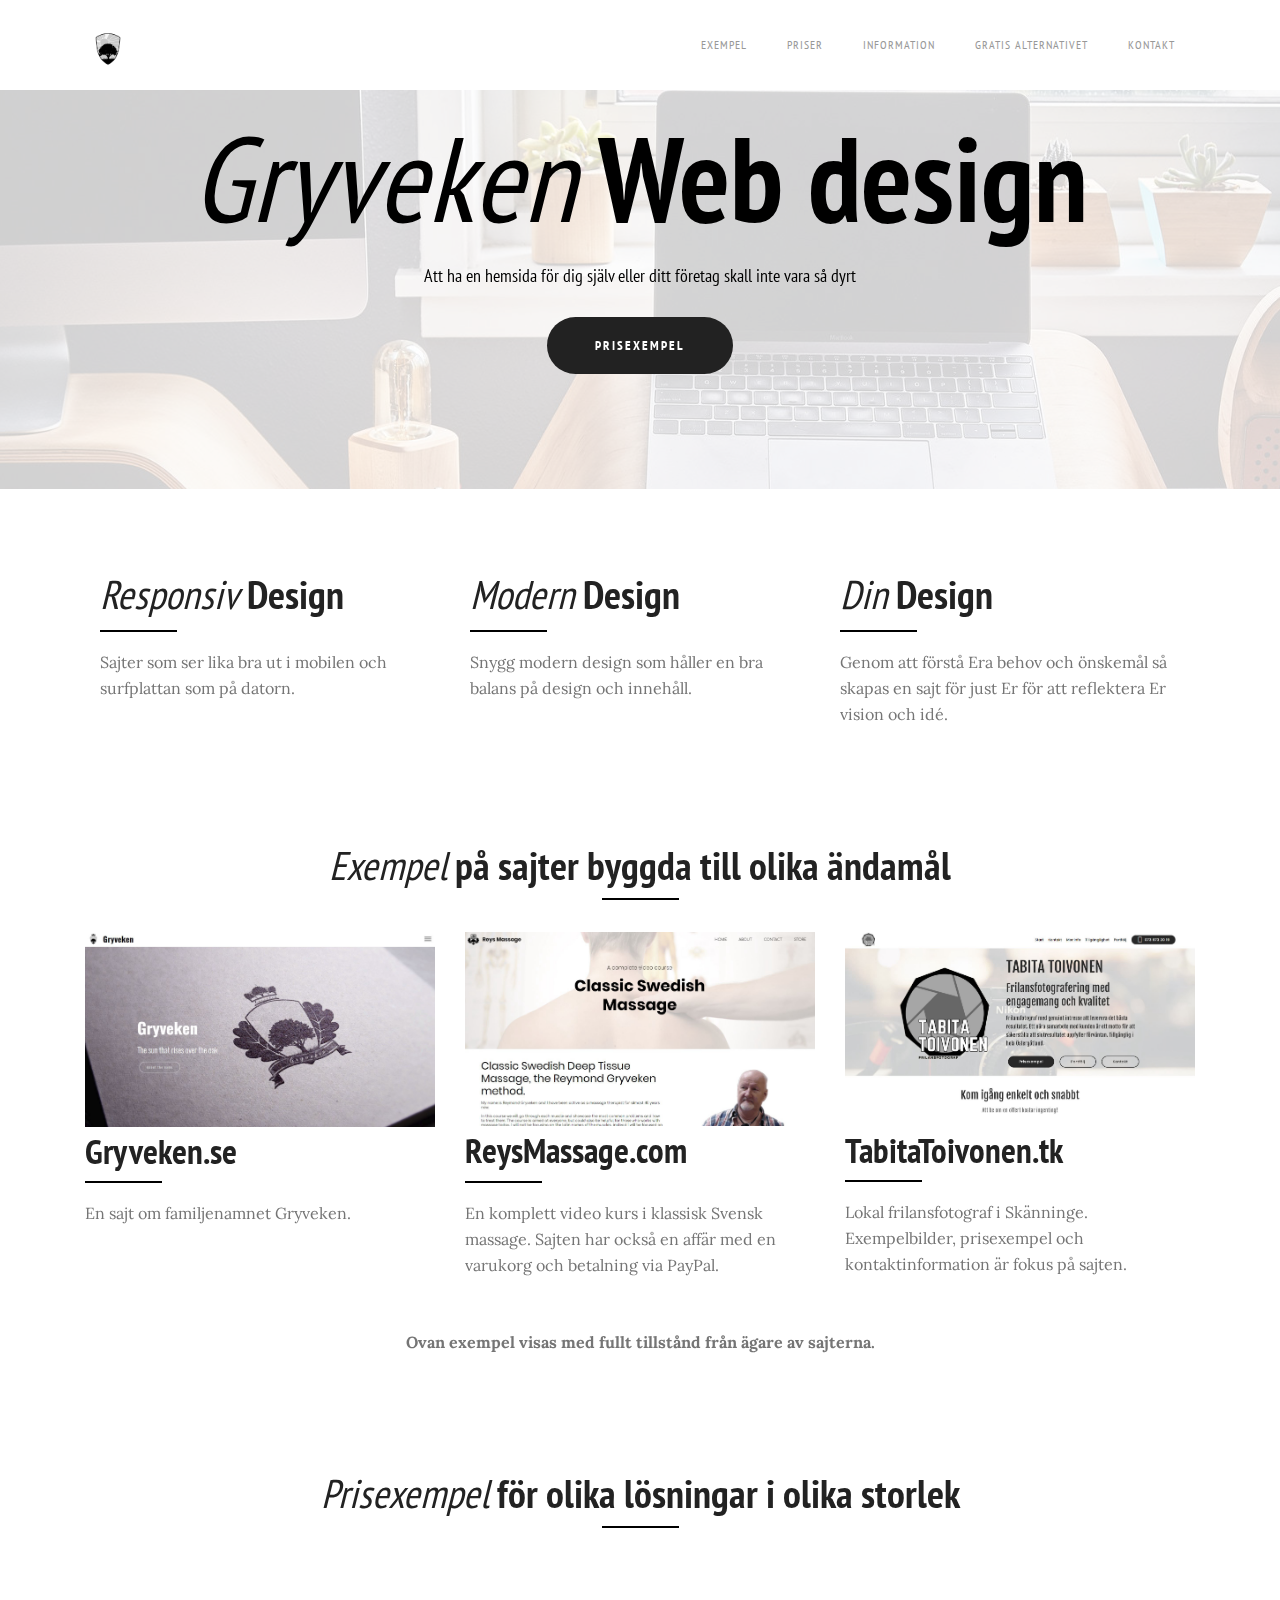
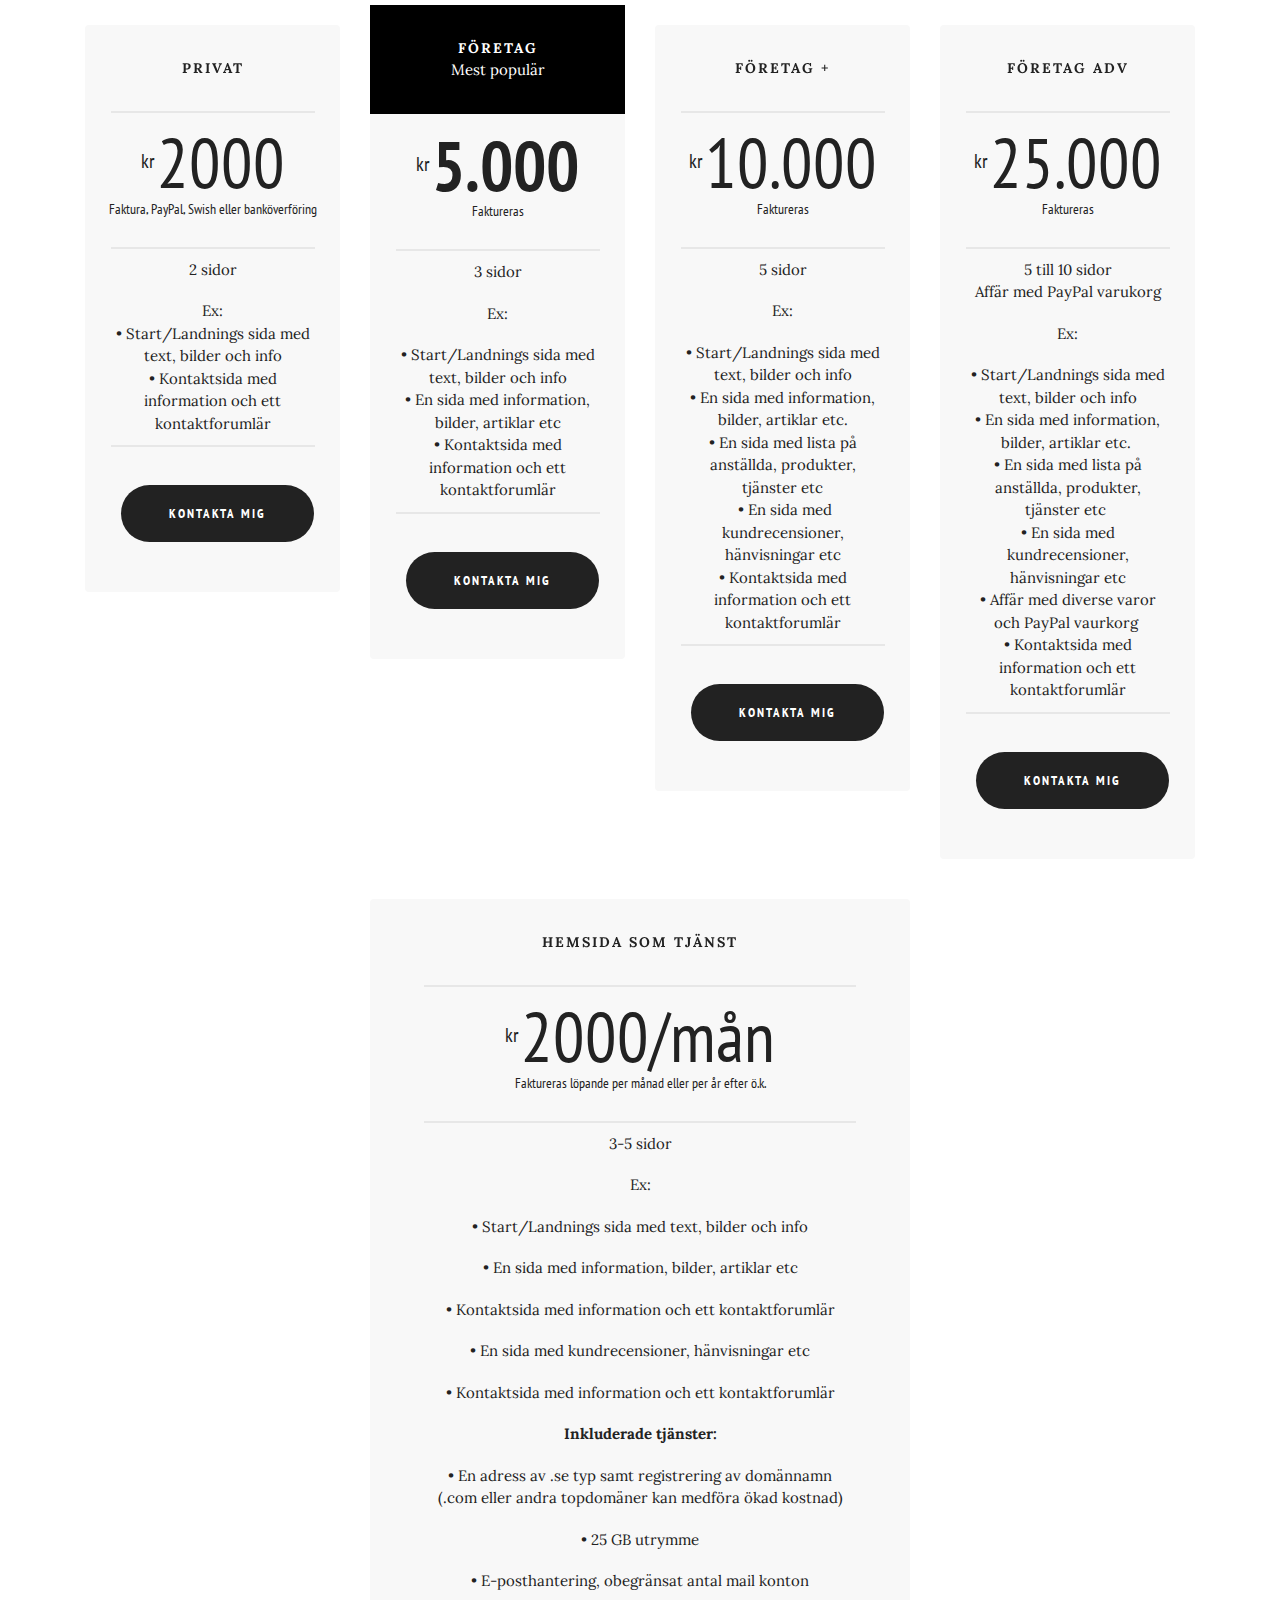
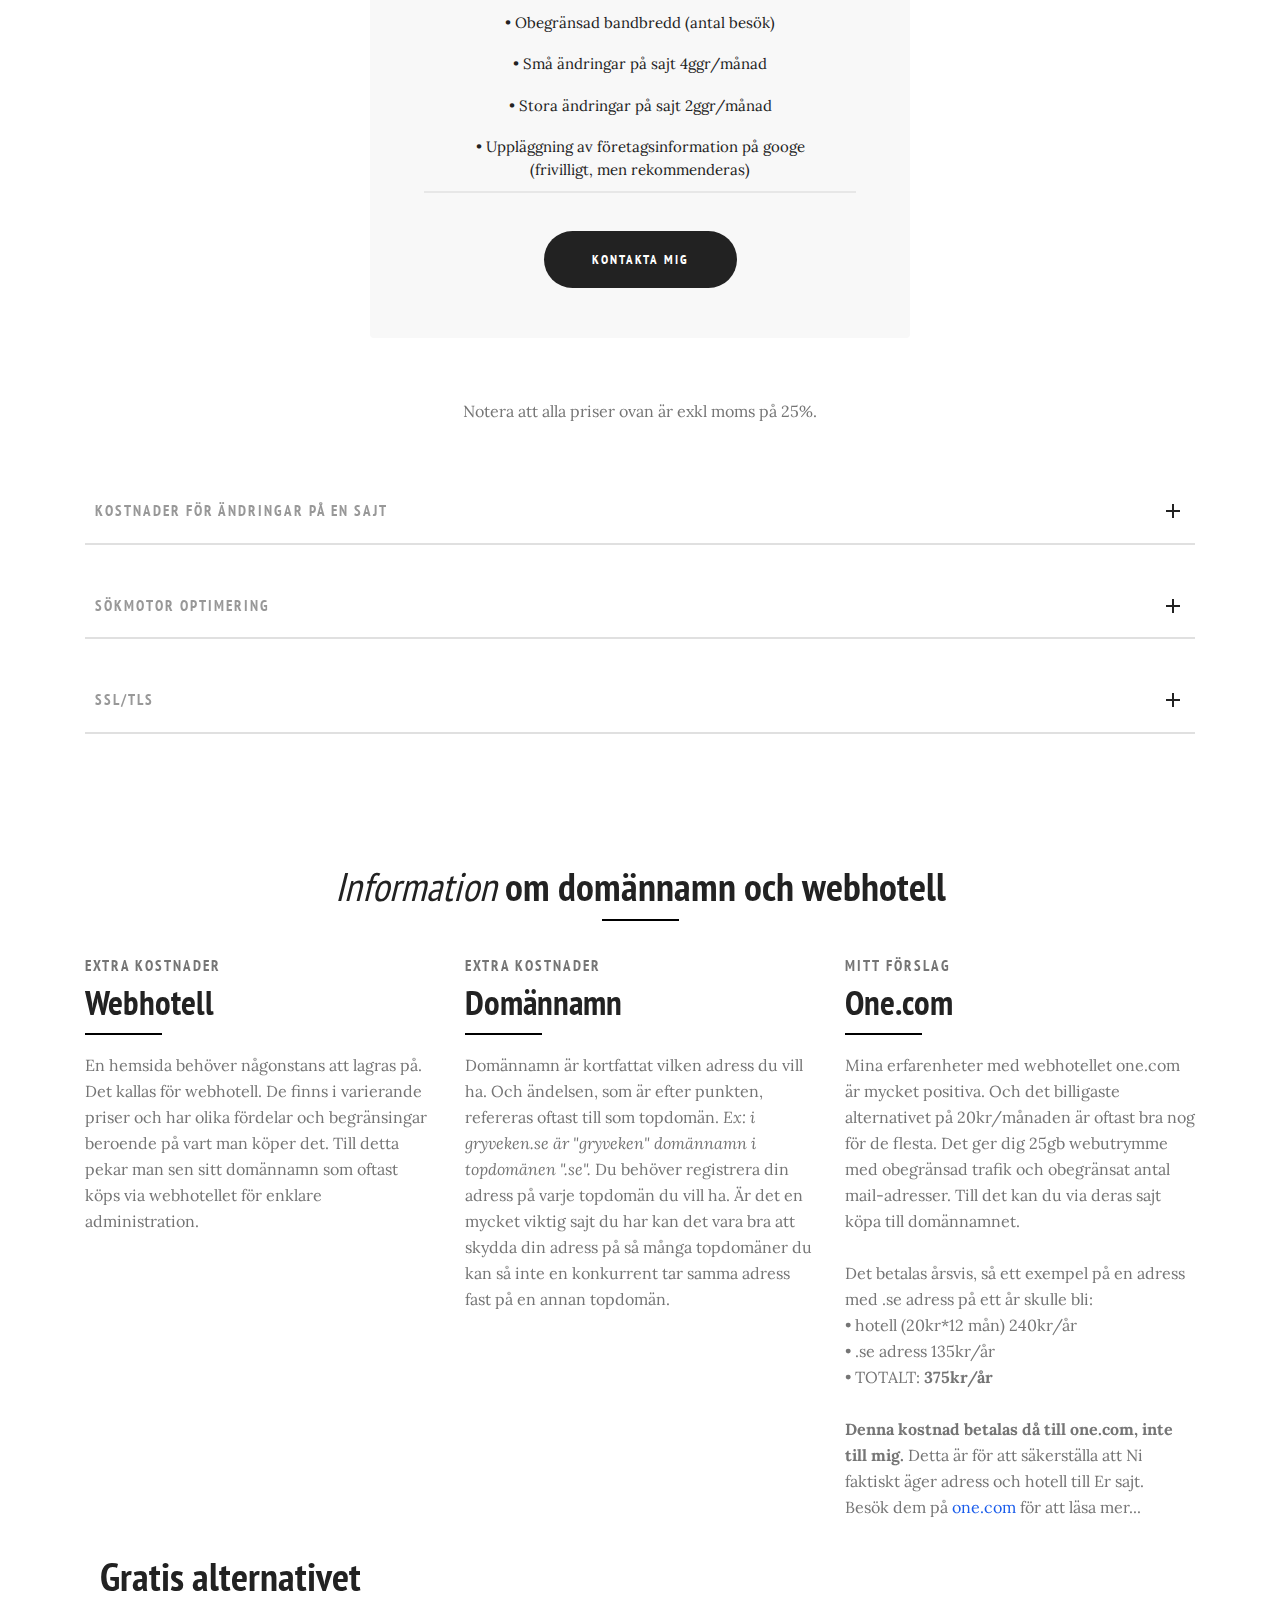
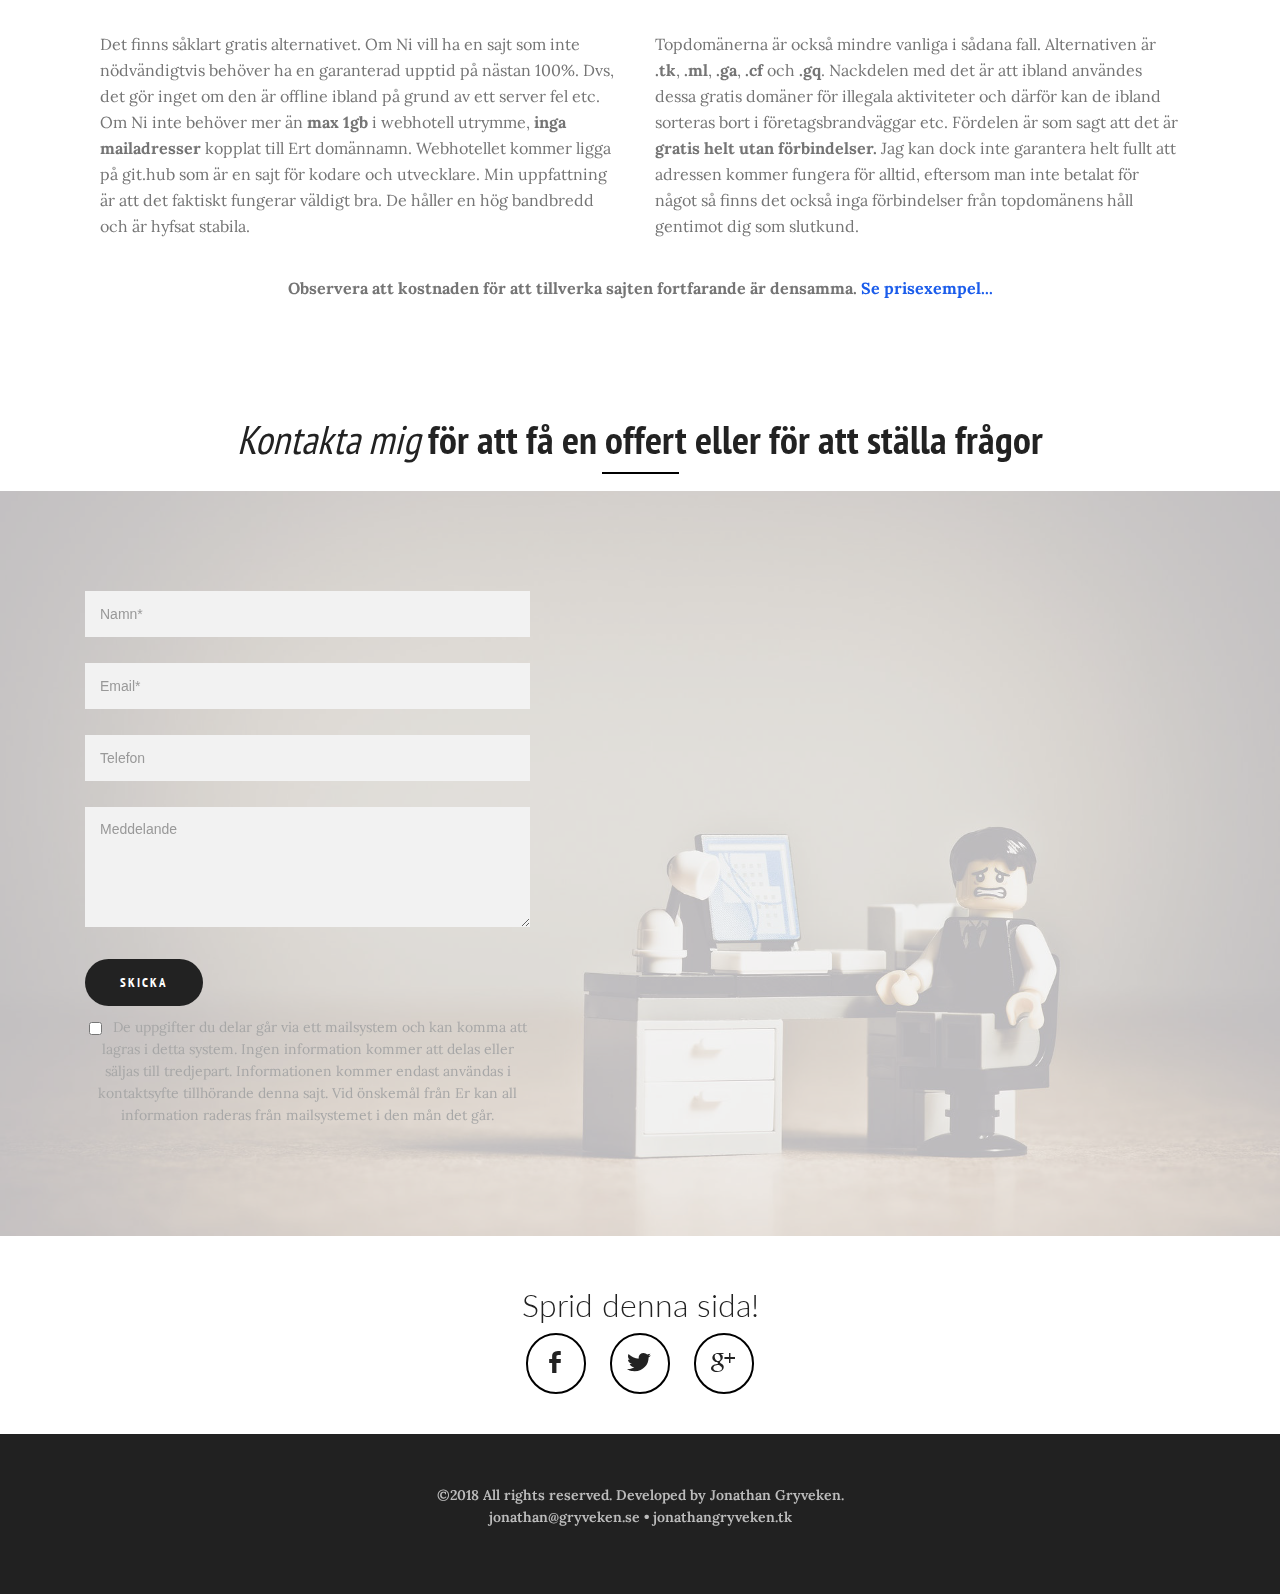
==== index.html @ d75f2582 "create github pages" ====
<!DOCTYPE html>
<html >
<head>
  <!-- Site made with Mobirise Website Builder v4.8.1, https://mobirise.com -->
  <meta charset="UTF-8">
  <meta http-equiv="X-UA-Compatible" content="IE=edge">
  <meta name="generator" content="Mobirise v4.8.1, mobirise.com">
  <meta name="viewport" content="width=device-width, initial-scale=1, minimum-scale=1">
  <link rel="shortcut icon" href="assets/images/png-family-crest-naked-117x128.png" type="image/x-icon">
  <meta name="description" content="Att ha en hemsida för dig själv eller ditt företag skall inte vara så dyrt">
  <title>Gryveken Webdesign</title>
  <link rel="stylesheet" href="assets/et-line-font-plugin/style.css">
  <link rel="stylesheet" href="assets/tether/tether.min.css">
  <link rel="stylesheet" href="assets/bootstrap/css/bootstrap.min.css">
  <link rel="stylesheet" href="assets/socicon/css/socicon.min.css">
  <link rel="stylesheet" href="assets/gdpr-plugin/gdpr-styles.css">
  <link rel="stylesheet" href="assets/dropdown/css/style.css">
  <link rel="stylesheet" href="assets/theme/css/style.css">
  <link rel="stylesheet" href="assets/mobirise/css/mbr-additional.css" type="text/css">
  
  
  
</head>
<body>

<!-- Google Analytics -->
<!-- Global site tag (gtag.js) - Google Analytics -->
<script async src="https://www.googletagmanager.com/gtag/js?id=UA-116243370-5"></script>
<script>
  window.dataLayer = window.dataLayer || [];
  function gtag(){dataLayer.push(arguments);}
  gtag('js', new Date());

  gtag('config', 'UA-116243370-5');
</script>
<!-- /Google Analytics -->


  <section class="menu1" id="menu1-1" data-rv-view="0">

    <nav class="navbar navbar-dropdown navbar-fixed-top">
        <div class="container container-wide">

            <div class="mbr-table">
                <div class="mbr-table-cell logo">

                    <div class="navbar-brand">
                        <a href="#top" class="navbar-logo"><img src="assets/images/png-family-crest-naked-117x128.png" alt="Mobirise"></a>
                        
                    </div>

                </div>
                <div class="mbr-table-cell">

                    <ul class="nav-dropdown collapse pull-xs-right nav navbar-nav nav-list" id="exCollapsingNavbar"><li class="nav-item"><a class="nav-link link" href="index.html#title4-9">exempel</a></li><li class="nav-item"><a class="nav-link link" href="index.html#title4-e">priser</a></li><li class="nav-item"><a class="nav-link link" href="index.html#title4-n">information</a></li><li class="nav-item"><a class="nav-link link" href="index.html#text4-d">Gratis alternativet</a></li><li class="nav-item"><a class="nav-link link" href="index.html#title4-m">kontakt</a></li></ul>

                    <button class="navbar-toggler pull-xs-right" type="button" data-toggle="collapse" data-target="#exCollapsingNavbar">
                        <em></em>
                    </button>

                </div>
            </div>

        </div>
    </nav>

</section>

<section class="mbr-section--bg-adapted mbr-section--relative header header1 mbr-parallax-background mbr-after-navbar" id="header1-4" data-rv-view="2" style="background-image: url(assets/images/mbr-1620x1080.jpg);">
        <div class="mbr-overlay" style="opacity: 0.8; background-color: rgb(255, 255, 255);"></div>
    <div id="contact-info" style="padding-top: 100px; padding-bottom: 100px;">
        <div class="container">
            <div class="row vertical-wrap">

                <div class="col-xs-12">
                    
                    <div class="row clear-md">
                        
                      <div class="col-xs-12">
                         <div class="c-info">
                            <h1 class="styled"><span style="font-weight: normal;"><em>Gryveken</em></span>&nbsp;Web design</h1>
                            <p class="mbr-section-subtitle">Att ha en hemsida för dig själv eller ditt företag skall inte vara så dyrt</p>

                            <div><a href="index.html#title4-e" class="btn btn-black" role="button">prisexempel</a></div>
                         </div> 
                      </div>

                    </div>
                </div>

            </div>
        </div>
    </div>
</section>

<section class="mbr-section--bg-adapted mbr-section--relative" id="title1-7" data-rv-view="5" style="background-color: rgb(255, 255, 255);">
    <div class="intro page_head text-center" style="padding-top: 80px; padding-bottom: 0px;">
        
        <div class="container">
        <div class="container">
            <div class="row">
                <div class="col-md-12">
                    <div class="row">
                        <div class="col-md-4">
                            
                            <h3 class="styled"><span style="font-weight: normal;"><em>Responsiv</em></span> Design</h3>
                            <div class="separator"></div>
                            <p>Sajter som ser lika bra ut i mobilen och surfplattan som på datorn.</p>
                        </div>
                        <div class="col-md-4">
                            
                            <h3 class="styled"><em>Modern</em> Design</h3>
                            <div class="separator"></div>
                            <p>Snygg modern design som håller en bra balans på design och innehåll.</p>
                        </div>
                        <div class="col-md-4">
                            
                            <h3 class="styled"><span style="font-weight: normal;"><em>Din&nbsp;</em></span>Design</h3>
                            <div class="separator"></div>
                            <p>Genom att förstå Era behov och önskemål så skapas en sajt för just Er för att reflektera Er vision och idé.</p>
                        </div>
                    </div>
                </div>
            </div>
        </div>
    </div>
</div></section>

<section class="mbr-section--bg-adapted mbr-section--relative title3" id="title4-9" data-rv-view="8" style="background-color: rgb(255, 255, 255);">
        
    <div id="contact-info" style="padding-top: 100px; padding-bottom: 0px;">
        <div class="container">
            <div class="row">
                 
                <div class="col-xs-12">
                   <div class="page_head title-block">
                        
                        <h1 class="styled"><em>Exempel</em> på sajter byggda till olika ändamål</h1>
                        <div class="separator"></div>
                        
                        
                    </div>
                </div>

            </div>
        </div>
    </div>
</section>

<section class="mbr-section--bg-adapted mbr-section--relative" id="news1-8" data-rv-view="11" style="background-color: rgb(255, 255, 255);">
        
    <div id="contact-info" style="padding-top: 0px; padding-bottom: 0px;">
        <div class="container">
            <div class="row">
                                      
                        <div class="mbr-cards-col col-md-4 col-sm-6 col-xs-12">
                            <div class="team-item news c-info">
                                <div class="image">
                                    <figure class="mbr-figure mbr-figure--adapted mbr-figure--caption-inside-bottom mbr-figure--full-width "><a href="http://gryveken.tk" target="_blank"><img src="assets/images/skrmklipp-1587x883.jpg" class="mbr-figure__img"></a></figure>
                                </div>
                                
                                <h3 class="styled"><a href="http://mobirise.com">G</a>ryveken.se</h3>
                                <div class="separator"></div>
                                <p>En sajt om familjenamnet Gryveken.</p>
                                
                            </div>
                        </div>

                        <div class="mbr-cards-col col-md-4 col-sm-6 col-xs-12">
                            <div class="team-item news c-info">
                                <div class="image">
                                    <figure class="mbr-figure mbr-figure--adapted mbr-figure--caption-inside-bottom mbr-figure--full-width "><a href="http://reysmassage.com/" target="_blank"><img src="assets/images/skrmklipp-1587x881.jpg" class="mbr-figure__img"></a></figure>
                                </div>
                                
                                <h3 class="styled"><a href="http://mobirise.com">R</a>eysMassage.com</h3>
                                <div class="separator"></div>
                                <p>En komplett video kurs i klassisk Svensk massage. Sajten har också en affär med en varukorg och betalning via PayPal.</p>
                                
                            </div>
                        </div>

                        <div class="mbr-cards-col col-md-4 col-sm-6 col-xs-12">
                            <div class="team-item news c-info">
                                <div class="image">
                                    <figure class="mbr-figure mbr-figure--adapted mbr-figure--caption-inside-bottom mbr-figure--full-width "><a href="http://tabitatoivonen.tk/" target="_blank"><img src="assets/images/skrmklipp-1586x877.jpg" class="mbr-figure__img"></a></figure>
                                </div>
                                
                                <h3 class="styled">TabitaToivonen.tk</h3>
                                <div class="separator"></div>
                                <p>Lokal frilansfotograf i Skänninge. Exempelbilder, prisexempel och kontaktinformation är fokus på sajten.</p>
                                
                            </div>
                        </div>

                    </div>

                </div>

            </div>
        
    
</section>

<section class="mbr-section--bg-adapted mbr-section--relative" id="text1-h" data-rv-view="14" style="background-color: rgb(255, 255, 255);">
    <div class="intro page_head text-center" style="padding-top: 0px; padding-bottom: 0px;">
        
        <div class="container">
        <div class="container">
            <div class="row">
                <div class="col-md-12">
                    
                    <div class="separator transparent"></div>
                    <p><strong>Ovan exempel visas med fullt tillstånd från ägare av sajterna.</strong></p>
                </div>
            </div>
        </div>
    </div>
</div></section>

<section class="mbr-section--bg-adapted mbr-section--relative title3" id="title4-e" data-rv-view="17" style="background-color: rgb(255, 255, 255);">
        
    <div id="contact-info" style="padding-top: 100px; padding-bottom: 0px;">
        <div class="container">
            <div class="row">
                 
                <div class="col-xs-12">
                   <div class="page_head title-block">
                        
                        <h1 class="styled"><em>Prisexempel</em> för olika lösningar i olika storlek</h1>
                        <div class="separator"></div>
                        
                        
                    </div>
                </div>

            </div>
        </div>
    </div>
</section>

<section class="mbr-section mbr-section--no-padding" id="pricing-table1-b" data-rv-view="20" style="background-color: rgb(255, 255, 255); padding-top: 80px; padding-bottom: 0px;">

    
    <div class="container">
    <!-- <div class="mbr-section mbr-price-table"> -->
      <div class="row">
            
            <div class="col-xs-12  col-md-6 col-xl-3">
                <div class="mbr-plan card text-xs-center">
                    <div class="mbr-plan-header card-block">
                      <div class="card-title">
                        <h3 class="mbr-plan-title">PRIVAT</h3>
                        
                      </div>
                      
                      
                    </div>
                    <div class="card-text">
                          <div class="mbr-price">
                            <span class="mbr-price-value">kr</span>
                            <span class="mbr-price-figure">2000</span><span class="mbr-price-term">Faktura, PayPal, Swish eller banköverföring</span>
                          </div>
                    </div>
                    <div class="mbr-plan-body card-block">
                      <div class="mbr-plan-list"><ul class="list-group list-group-flush"><li class="list-group-item">2 sidor</li><li class="list-group-item">Ex:<br>• Start/Landnings sida med text, bilder och info<br>• Kontaktsida med information och ett kontaktforumlär</li></ul></div>
                      <div class="mbr-plan-btn"><a href="index.html#subscribe2-l" class="btn btn-black">KONTAKTA MIG</a></div>
                    </div>
                </div>
            </div>

            <div class="col-xs-12  col-md-6 col-xl-3">
                <div class="mbr-plan card text-xs-center">
                    <div class="mbr-plan-header card-block bg-primary">
                      <div class="card-title">
                        <h3 class="mbr-plan-title">FÖRETAG</h3>
                        <div class="mbr-plan-label">Mest populär</div>
                      </div>
                      
                      
                    </div>
                    <div class="card-text">
                          <div class="mbr-price">
                            <span class="mbr-price-value">kr</span>
                            <span class="mbr-price-figure">5.000</span><span class="mbr-price-term">Faktureras<br></span>
                          </div>
                    </div>
                    <div class="mbr-plan-body card-block">
                      <div class="mbr-plan-list"><ul class="list-group list-group-flush"><li class="list-group-item">3 sidor</li><li class="list-group-item">Ex:
</li><li class="list-group-item">• Start/Landnings sida med text, bilder och info
<br><span style="background-color: transparent;">• En sida med information, bilder, artiklar etc<br>• Kontaktsida med information och ett kontaktforumlär</span></li></ul></div>
                      <div class="mbr-plan-btn"><a href="index.html#subscribe2-l" class="btn btn-black">KONTAKTA MIG</a></div>
                    </div>
                </div>
            </div>

            <div class="col-xs-12  col-md-6 col-xl-3">
                <div class="mbr-plan card text-xs-center">
                    <div class="mbr-plan-header card-block">
                      <div class="card-title">
                        <h3 class="mbr-plan-title">FÖRETAG +</h3>
                        
                      </div>
                      
                      
                    </div>
                    <div class="card-text">
                          <div class="mbr-price">
                            <span class="mbr-price-value">kr</span>
                            <span class="mbr-price-figure">10.000</span><span class="mbr-price-term">Faktureras</span>
                          </div>
                    </div>
                    <div class="mbr-plan-body card-block">
                      <div class="mbr-plan-list"><ul class="list-group list-group-flush"><li class="list-group-item">5 sidor</li><li class="list-group-item">Ex:
</li><li class="list-group-item">• Start/Landnings sida med text, bilder och info
<br><span style="background-color: transparent;">• En sida med information, bilder, artiklar etc.<br>• En sida med lista på anställda, produkter, tjänster etc<br>&nbsp;• En sida med kundrecensioner, hänvisningar etc<br></span><span style="background-color: transparent;">• Kontaktsida med information och ett kontaktforumlär</span></li></ul></div>
                      <div class="mbr-plan-btn"><a href="index.html#subscribe2-l" class="btn btn-black">KONTAKTA MIG</a></div>
                    </div>
                </div>
            </div>

            <div class="col-xs-12  col-md-6 col-xl-3">
                <div class="mbr-plan card text-xs-center">
                    <div class="mbr-plan-header card-block">
                      <div class="card-title">
                        <h3 class="mbr-plan-title">FÖRETAG ADV</h3>
                        
                      </div>
                      
                      
                    </div>
                    <div class="card-text">
                          <div class="mbr-price">
                            <span class="mbr-price-value">kr</span>
                            <span class="mbr-price-figure">25.000</span><span class="mbr-price-term">Faktureras</span>
                          </div>
                    </div>
                    <div class="mbr-plan-body card-block">
                      <div class="mbr-plan-list"><ul class="list-group list-group-flush"><li class="list-group-item">5 till 10 sidor<br>Affär med PayPal varukorg</li><li class="list-group-item">Ex:
</li><li class="list-group-item">• Start/Landnings sida med text, bilder och info 
<br><span style="background-color: transparent;">• En sida med information, bilder, artiklar etc.&nbsp;<br></span><span style="background-color: transparent;">• En sida med lista på anställda, produkter, tjänster etc&nbsp;<br></span><span style="background-color: transparent;">• En sida med kundrecensioner, hänvisningar etc<br>• Affär med diverse varor och PayPal vaurkorg&nbsp;<br></span><span style="background-color: transparent;">• Kontaktsida med information och ett kontaktforumlär</span></li></ul></div>
                      <div class="mbr-plan-btn"><a href="index.html#subscribe2-l" class="btn btn-black">KONTAKTA MIG</a></div>
                    </div>
                </div>
            </div>
           
          <!-- </div> -->
    </div>
    </div>
</section>

<section class="mbr-section mbr-section--no-padding" id="pricing-table1-q" data-rv-view="55" style="background-color: rgb(255, 255, 255); padding-top: 0px; padding-bottom: 0px;">

    
    <div class="container">
    <!-- <div class="mbr-section mbr-price-table"> -->
      <div class="row">
            
            <div class="col-xs-12 col-md-6 col-md-offset-3 col-sm-12 col-xl-6 col-xl-offset-3">
                <div class="mbr-plan card text-xs-center">
                    <div class="mbr-plan-header card-block">
                      <div class="card-title">
                        <h3 class="mbr-plan-title">HEMSIDA SOM TJÄNST</h3>
                        
                      </div>
                      
                      
                    </div>
                    <div class="card-text">
                          <div class="mbr-price">
                            <span class="mbr-price-value">kr</span>
                            <span class="mbr-price-figure">2000/mån</span><span class="mbr-price-term">Faktureras löpande per månad eller per år efter ö.k.</span>
                          </div>
                    </div>
                    <div class="mbr-plan-body card-block">
                      <div class="mbr-plan-list"><ul class="list-group list-group-flush"><li class="list-group-item">3-5 sidor
</li><li class="list-group-item">Ex:
</li><li class="list-group-item">• Start/Landnings sida med text, bilder och info 
</li><li class="list-group-item">• En sida med information, bilder, artiklar etc
</li><li class="list-group-item">• Kontaktsida med information och ett kontaktforumlär</li><li class="list-group-item">• En sida med kundrecensioner, hänvisningar etc
</li><li class="list-group-item">• Kontaktsida med information och ett kontaktforumlär</li><li class="list-group-item"><strong>Inkluderade tjänster:</strong></li><li class="list-group-item">• En adress av .se typ samt registrering av domännamn<br>(.com eller andra topdomäner kan medföra ökad kostnad)</li><li class="list-group-item">• 25 GB utrymme</li><li class="list-group-item">• E-posthantering, obegränsat antal mail konton</li><li class="list-group-item">• Obegränsad bandbredd (antal besök)</li><li class="list-group-item">• Små ändringar på sajt 4ggr/månad</li><li class="list-group-item">• Stora ändringar på sajt 2ggr/månad</li><li class="list-group-item">• Uppläggning av företagsinformation på googe<br>(frivilligt, men rekommenderas)</li></ul></div>
                      <div class="mbr-plan-btn"><a href="index.html#subscribe2-l" class="btn btn-black">KONTAKTA MIG</a></div>
                    </div>
                </div>
            </div>

            

            

            
           
          <!-- </div> -->
    </div>
    </div>
</section>

<section class="mbr-section--bg-adapted mbr-section--relative" id="text1-r" data-rv-view="58" style="background-color: rgb(255, 255, 255);">
    <div class="intro page_head text-center" style="padding-top: 0px; padding-bottom: 40px;">
        
        <div class="container">
        <div class="container">
            <div class="row">
                <div class="col-md-12">
                    
                    <div class="separator transparent"></div>
                    <p>Notera att alla priser ovan är exkl moms på 25%.</p>
                </div>
            </div>
        </div>
    </div>
</div></section>

<section class="mbr-section--bg-adapted mbr-section--relative mbr-section" id="accordion1-g" data-rv-view="23" style="background-color: rgb(255, 255, 255); padding-top: 0px; padding-bottom: 0px;">
        
        <div class="content-wide vertical">
        <div class="container-wide container">
            <div class="row">
                 
                                      
                        <div class="mbr-cards-col col-xs-12" style="display: block;">
                            
                            <div id="accordionLeft" class="panel-group" role="tablist">

                                <div class="panel panel-default" style="display: block;">
                                    <div class="panel-heading" role="tab">
                                        <h4 class="panel-title mbr-section-subtitle"><a data-toggle="collapse" data-parent="#accordionLeft" href="#collapseOne" aria-expanded="true" aria-controls="collapseOne">Kostnader för ändringar på en sajt<br><span></span></a></h4>
                                    </div>
                                    <div class="panel-collapse" role="tabpanel">
                                        <div class="panel-body"><p>Ändringar på bilder, text och information på en sajt kostar 1000kr. Samla ihop all nödvändig information och önskemål om önskade ändringar och be om allt samtidigt istället för små ändringar då och då. Korrigeringar av misstag som stavfel, fel bilder, felaktig information och liknande som är mitt fel kostar ingenting.</p></div>
                                    </div>
                                </div>

                                <div class="panel panel-default" style="display: block;">
                                    <div class="panel-heading" role="tab">
                                        <h4 class="panel-title mbr-section-subtitle"><a data-toggle="collapse" data-parent="#accordionLeft" href="#collapseTwo" aria-expanded="false" aria-controls="collapseTwo">sökmotor optimering<br><span></span></a></h4>
                                    </div>
                                    <div class="panel-collapse" role="tabpanel">
                                        <div class="panel-body"><p>Grundläggande sökmotor optimering av sajten för att underlätta för google att indexa sajten ingår. Mer avancerad optimering och styrande av målgrupper och länder sajten skall dyka upp eller inte dyka upp i sökresultat måste priset disskuteras utefter en behovsanalys.</p></div>
                                    </div>
                                </div>

                                <div class="panel panel-default" style="display: block;">
                                    <div class="panel-heading" role="tab">
                                        <h4 class="panel-title mbr-section-subtitle"><a data-toggle="collapse" data-parent="#accordionLeft" href="#collapseThree" aria-expanded="false" aria-controls="collapseThree">SSL/TLS<br><span></span></a></h4>
                                    </div>
                                    <div class="panel-collapse" role="tabpanel">
                                        <div class="panel-body"><p>Via de flesta webhotell ingår en SSL kryptering för sajten. Detta gör att man får en adress som börjar med https istället för http. Google har satt som standard att prioritera sajter som har en SSL kryptering i sina sökresultat framför de som inte har det. Det beror på att det finns en viss säkerhetsaspekt med att trafiken till och från sajten är krypterad. Jag erbjuder en SSL kryptering även för "gratis alternativet" för webhotell. Det är någorlunda unikt med tanke på att det normalt är ett certifikat som medför höjd belastning och medför extra kostnader och därför aldrig erbjuds gratis.</p></div>
                                    </div>
                                </div>

                                <div class="panel panel-default" style="display: none">
                                    <div class="panel-heading" role="tab">
                                        <h4 class="panel-title mbr-section-subtitle"><a data-toggle="collapse" data-parent="#accordionLeft" href="#collapseFour" aria-expanded="false" aria-controls="collapseFour">Collapsible Group Item #4<span></span></a></h4>
                                    </div>
                                    <div class="panel-collapse" role="tabpanel">
                                        <div class="panel-body"><p>Lorem ipsum dolor sit amet, consec tetur adipiscing and brane in bibendum</p></div>
                                    </div>
                                </div>

                                <div class="panel panel-default" style="display: none">
                                    <div class="panel-heading" role="tab">
                                        <h4 class="panel-title mbr-section-subtitle"><a data-toggle="collapse" data-parent="#accordionLeft" href="#collapseFive" aria-expanded="false" aria-controls="collapseFive">Collapsible Group Item #5<span></span></a></h4>
                                    </div>
                                    <div class="panel-collapse" role="tabpanel">
                                        <div class="panel-body"><p>Lorem ipsum dolor sit amet, consec tetur adipiscing and brane in bibendum</p></div>
                                    </div>
                                </div>

                                <div class="panel panel-default" style="display: none">
                                    <div class="panel-heading" role="tab">
                                        <h4 class="panel-title mbr-section-subtitle"><a data-toggle="collapse" data-parent="#accordionLeft" href="#collapseSix" aria-expanded="false" aria-controls="collapseSix">Collapsible Group Item #6<span></span></a></h4>
                                    </div>
                                    <div class="panel-collapse" role="tabpanel">
                                        <div class="panel-body"><p>Lorem ipsum dolor sit amet, consec tetur adipiscing and brane in bibendum</p></div>
                                    </div>
                                </div>

                            </div>

                        </div>

                        <div class="mbr-cards-col col-xs-12" style="display: none;">
                            
                            <div id="accordionCenter" class="panel-group" role="tablist">

                                <div class="panel panel-default" style="display: block;">
                                    <div class="panel-heading" role="tab">
                                        <h4 class="panel-title mbr-section-subtitle"><a data-toggle="collapse" data-parent="#accordionCenter" href="#collapseOne" aria-expanded="true" aria-controls="collapseOne">Collapsible Group Item #1<span></span></a></h4>
                                    </div>
                                    <div class="panel-collapse" role="tabpanel">
                                        <div class="panel-body"><p>Lorem ipsum dolor sit amet, consec tetur adipiscing and brane in bibendum</p></div>
                                    </div>
                                </div>

                                <div class="panel panel-default" style="display: block;">
                                    <div class="panel-heading" role="tab">
                                        <h4 class="panel-title mbr-section-subtitle"><a data-toggle="collapse" data-parent="#accordionCenter" href="#collapseTwo" aria-expanded="false" aria-controls="collapseTwo">Collapsible Group Item #2<span></span></a></h4>
                                    </div>
                                    <div class="panel-collapse" role="tabpanel">
                                        <div class="panel-body"><p>Lorem ipsum dolor sit amet, consec tetur adipiscing and brane in bibendum</p></div>
                                    </div>
                                </div>

                                <div class="panel panel-default" style="display: block;">
                                    <div class="panel-heading" role="tab">
                                        <h4 class="panel-title mbr-section-subtitle"><a data-toggle="collapse" data-parent="#accordionCenter" href="#collapseThree" aria-expanded="false" aria-controls="collapseThree">Collapsible Group Item #3<span></span></a></h4>
                                    </div>
                                    <div class="panel-collapse" role="tabpanel">
                                        <div class="panel-body"><p>Lorem ipsum dolor sit amet, consec tetur adipiscing and brane in bibendum</p></div>
                                    </div>
                                </div>

                                <div class="panel panel-default" style="display: none">
                                    <div class="panel-heading" role="tab">
                                        <h4 class="panel-title mbr-section-subtitle"><a data-toggle="collapse" data-parent="#accordionCenter" href="#collapseFour" aria-expanded="false" aria-controls="collapseFour">Collapsible Group Item #4<span></span></a></h4>
                                    </div>
                                    <div class="panel-collapse" role="tabpanel">
                                        <div class="panel-body"><p>Lorem ipsum dolor sit amet, consec tetur adipiscing and brane in bibendum</p></div>
                                    </div>
                                </div>

                                <div class="panel panel-default" style="display: none">
                                    <div class="panel-heading" role="tab">
                                        <h4 class="panel-title mbr-section-subtitle"><a data-toggle="collapse" data-parent="#accordionCenter" href="#collapseFive" aria-expanded="false" aria-controls="collapseFive">Collapsible Group Item #5<span></span></a></h4>
                                    </div>
                                    <div class="panel-collapse" role="tabpanel">
                                        <div class="panel-body"><p>Lorem ipsum dolor sit amet, consec tetur adipiscing and brane in bibendum</p></div>
                                    </div>
                                </div>

                                <div class="panel panel-default" style="display: none">
                                    <div class="panel-heading" role="tab">
                                        <h4 class="panel-title mbr-section-subtitle"><a data-toggle="collapse" data-parent="#accordionCenter" href="#collapseSix" aria-expanded="false" aria-controls="collapseSix">Collapsible Group Item #6<span></span></a></h4>
                                    </div>
                                    <div class="panel-collapse" role="tabpanel">
                                        <div class="panel-body"><p>Lorem ipsum dolor sit amet, consec tetur adipiscing and brane in bibendum</p></div>
                                    </div>
                                </div>

                            </div>

                        </div>

                        <div class="mbr-cards-col col-xs-12" style="display: none;">
                            
                            <div id="accordionRight" class="panel-group" role="tablist">

                                <div class="panel panel-default" style="display: block;">
                                    <div class="panel-heading" role="tab">
                                        <h4 class="panel-title mbr-section-subtitle"><a data-toggle="collapse" data-parent="#accordionLeft" href="#collapseOne" aria-expanded="true" aria-controls="collapseOne">Collapsible Group Item #1<span></span></a></h4>
                                    </div>
                                    <div class="panel-collapse" role="tabpanel">
                                        <div class="panel-body"><p>Lorem ipsum dolor sit amet, consec tetur adipiscing and brane in bibendum</p></div>
                                    </div>
                                </div>

                                <div class="panel panel-default" style="display: block;">
                                    <div class="panel-heading" role="tab">
                                        <h4 class="panel-title mbr-section-subtitle"><a data-toggle="collapse" data-parent="#accordionLeft" href="#collapseTwo" aria-expanded="false" aria-controls="collapseTwo">Collapsible Group Item #2<span></span></a></h4>
                                    </div>
                                    <div class="panel-collapse" role="tabpanel">
                                        <div class="panel-body"><p>Lorem ipsum dolor sit amet, consec tetur adipiscing and brane in bibendum</p></div>
                                    </div>
                                </div>

                                <div class="panel panel-default" style="display: block;">
                                    <div class="panel-heading" role="tab">
                                        <h4 class="panel-title mbr-section-subtitle"><a data-toggle="collapse" data-parent="#accordionLeft" href="#collapseThree" aria-expanded="false" aria-controls="collapseThree">Collapsible Group Item #3<span></span></a></h4>
                                    </div>
                                    <div class="panel-collapse" role="tabpanel">
                                        <div class="panel-body"><p>Lorem ipsum dolor sit amet, consec tetur adipiscing and brane in bibendum</p></div>
                                    </div>
                                </div>

                                <div class="panel panel-default" style="display: none">
                                    <div class="panel-heading" role="tab">
                                        <h4 class="panel-title mbr-section-subtitle"><a data-toggle="collapse" data-parent="#accordionLeft" href="#collapseFour" aria-expanded="false" aria-controls="collapseFour">Collapsible Group Item #4<span></span></a></h4>
                                    </div>
                                    <div class="panel-collapse" role="tabpanel">
                                        <div class="panel-body"><p>Lorem ipsum dolor sit amet, consec tetur adipiscing and brane in bibendum</p></div>
                                    </div>
                                </div>

                                <div class="panel panel-default" style="display: none">
                                    <div class="panel-heading" role="tab">
                                        <h4 class="panel-title mbr-section-subtitle"><a data-toggle="collapse" data-parent="#accordionLeft" href="#collapseFive" aria-expanded="false" aria-controls="collapseFive">Collapsible Group Item #5<span></span></a></h4>
                                    </div>
                                    <div class="panel-collapse" role="tabpanel">
                                        <div class="panel-body"><p>Lorem ipsum dolor sit amet, consec tetur adipiscing and brane in bibendum</p></div>
                                    </div>
                                </div>

                                <div class="panel panel-default" style="display: none">
                                    <div class="panel-heading" role="tab">
                                        <h4 class="panel-title mbr-section-subtitle"><a data-toggle="collapse" data-parent="#accordionLeft" href="#collapseSix" aria-expanded="false" aria-controls="collapseSix">Collapsible Group Item #6<span></span></a></h4>
                                    </div>
                                    <div class="panel-collapse" role="tabpanel">
                                        <div class="panel-body"><p>Lorem ipsum dolor sit amet, consec tetur adipiscing and brane in bibendum</p></div>
                                    </div>
                                </div>
                                
                            </div>

                        </div>

            </div>
        </div>
    </div>
</section>

<section class="mbr-section--bg-adapted mbr-section--relative title3" id="title4-n" data-rv-view="26" style="background-color: rgb(255, 255, 255);">
        
    <div id="contact-info" style="padding-top: 100px; padding-bottom: 0px;">
        <div class="container">
            <div class="row">
                 
                <div class="col-xs-12">
                   <div class="page_head title-block">
                        
                        <h1 class="styled"><span style="font-weight: normal;"><em>Information&nbsp;</em></span>om domännamn och webhotell</h1>
                        <div class="separator"></div>
                        
                        
                    </div>
                </div>

            </div>
        </div>
    </div>
</section>

<section class="mbr-section--bg-adapted mbr-section--relative" id="news2-c" data-rv-view="29" style="background-color: rgb(255, 255, 255);">
        
    <div id="contact-info" style="padding-top: 0px; padding-bottom: 0px;">
        <div class="container">
            <div class="row">
                                      
                        <div class="mbr-cards-col col-md-4 col-sm-6 col-xs-12">
                            <div class="team-item news c-info">
                                <div class="image">
                                    
                                </div>
                                <h5 class="mbr-section-subtitle">EXTRA KOSTNADER</h5>
                                <h3 class="styled"><a href="http://mobirise.com">W</a>ebhotell</h3>
                                <div class="separator"></div>
                                <p>En hemsida behöver någonstans att lagras på. Det kallas för webhotell. De finns i varierande priser och har olika fördelar och begränsingar beroende på vart man köper det. Till detta pekar man sen sitt domännamn som oftast köps via webhotellet för enklare administration.</p>
                                
                            </div>
                        </div>

                        <div class="mbr-cards-col col-md-4 col-sm-6 col-xs-12">
                            <div class="team-item news c-info">
                                <div class="image">
                                    
                                </div>
                                <h5 class="mbr-section-subtitle">EXTRA KOSTNADER</h5>
                                <h3 class="styled"><a href="http://mobirise.com">D</a>omännamn</h3>
                                <div class="separator"></div>
                                <p>Domännamn är kortfattat vilken adress du vill ha. Och ändelsen, som är efter punkten, refereras oftast till som topdomän. <em>Ex: i gryveken.se är "gryveken" domännamn i topdomänen ".se".</em> Du behöver registrera din adress på varje topdomän du vill ha. Är det en mycket viktig sajt du har kan det vara bra att skydda din adress på så många topdomäner du kan så inte en konkurrent tar samma adress fast på en annan topdomän.</p>
                                
                            </div>
                        </div>

                        <div class="mbr-cards-col col-md-4 col-sm-6 col-xs-12">
                            <div class="team-item news c-info">
                                <div class="image">
                                    
                                </div>
                                <h5 class="mbr-section-subtitle">MITT FÖRSLAG</h5>
                                <h3 class="styled"><a href="http://mobirise.com">O</a>ne.com</h3>
                                <div class="separator"></div>
                                <p>Mina erfarenheter med webhotellet one.com är mycket positiva. Och det billigaste alternativet på 20kr/månaden är oftast bra nog för de flesta. Det ger dig 25gb webutrymme med obegränsad trafik och obegränsat antal mail-adresser. Till det kan du via deras sajt köpa till domännamnet.<br><br>Det betalas årsvis, så ett exempel på en adress med .se adress på ett år skulle bli:<br>• hotell (20kr*12 mån) 240kr/år<br>• .se adress 135kr/år<br>• TOTALT: <strong>375kr/år</strong><br><br><strong>Denna kostnad betalas då till one.com, inte till mig.</strong> Detta är för att säkerställa att Ni faktiskt äger adress och hotell till Er sajt.<br>Besök dem på <a href="https://www.one.com/sv/" target="_blank" class="text-info">one.com</a> för att läsa mer...</p>
                                
                            </div>
                        </div>

                    </div>

                </div>

            </div>
        
    
</section>

<section class="mbr-section--bg-adapted mbr-section--relative" id="text4-d" data-rv-view="32" style="background-color: rgb(255, 255, 255);">
    <div class="intro page_head text-center" style="padding-top: 0px; padding-bottom: 0px;">
        
        <div class="container">
        <div class="container">
            <div class="row">
                <div class="col-md-12">
                    <h3 class="styled">Gratis alternativet</h3>
                    <div class="separator transparent"></div>
                    <div class="row">
                        <div class="col-md-6">
                            <p>Det finns såklart gratis alternativet. Om Ni vill ha en sajt som inte nödvändigtvis behöver ha en garanterad upptid på nästan 100%. Dvs, det gör inget om den är offline ibland på grund av ett server fel etc. Om Ni inte behöver mer än <strong>max 1gb</strong> i webhotell utrymme, <strong>inga mailadresser</strong> kopplat till Ert domännamn. Webhotellet kommer ligga på git.hub som är en sajt för kodare och utvecklare. Min uppfattning är att det faktiskt fungerar väldigt bra. De håller en hög bandbredd och är hyfsat stabila.</p>
                        </div>
                        <div class="col-md-6">
                            <p>Topdomänerna är också mindre vanliga i sådana fall. Alternativen är <strong>.tk</strong>, <strong>.ml</strong>, <strong>.ga</strong>, <strong>.cf</strong> och <strong>.gq</strong>. Nackdelen med det är att ibland användes dessa gratis domäner för illegala aktiviteter och därför kan de ibland sorteras bort i företagsbrandväggar etc. Fördelen är som sagt att det är <strong>gratis helt utan förbindelser.</strong> Jag kan dock inte garantera helt fullt att adressen kommer fungera för alltid, eftersom man inte betalat för något så finns det också inga förbindelser från topdomänens håll gentimot dig som slutkund.</p>
                        </div>
                    </div>
                </div>
            </div>
        </div>
    </div>
</div></section>

<section class="mbr-section--bg-adapted mbr-section--relative" id="text1-f" data-rv-view="35" style="background-color: rgb(255, 255, 255);">
    <div class="intro page_head text-center" style="padding-top: 0px; padding-bottom: 0px;">
        
        <div class="container">
        <div class="container">
            <div class="row">
                <div class="col-md-12">
                    
                    <div class="separator transparent"></div>
                    <p><strong>Observera att kostnaden för att tillverka sajten fortfarande är densamma. <a href="index.html#pricing-table1-b" class="text-info">Se prisexempel...</a></strong></p>
                </div>
            </div>
        </div>
    </div>
</div></section>

<section class="mbr-section--bg-adapted mbr-section--relative title3" id="title4-m" data-rv-view="38" style="background-color: rgb(255, 255, 255);">
        
    <div id="contact-info" style="padding-top: 100px; padding-bottom: 0px;">
        <div class="container">
            <div class="row">
                 
                <div class="col-xs-12">
                   <div class="page_head title-block">
                        
                        <h1 class="styled"><span style="font-weight: normal;"><em>Kontakta mig&nbsp;</em></span>för att få en offert eller för att ställa frågor</h1>
                        <div class="separator"></div>
                        
                        
                    </div>
                </div>

            </div>
        </div>
    </div>
</section>

<section class="mbr-section mbr-section--bg-adapted mbr-section--relative subscribe subscribe2" id="subscribe2-l" data-rv-view="41" style="background-image: url(assets/images/mbr-1920x1281.jpg);">
        <div class="mbr-overlay" style="opacity: 0.7; background-color: rgb(255, 255, 255);"></div>
    <div id="contact-info" style="padding-top: 100px; padding-bottom: 100px;">
        <div class="container">
            <div class="row">
                 
                <div class="col-lg-5 col-md-12 col-sm-12 col-xs-12">
                   <div class="page_head text-left title-block">
                      
                      
                      

                      <div data-form-type="formoid">
                          <div data-form-alert="true">
                              <div hidden="" data-form-alert-success="true">Tack för att ni kontaktade mig!</div>
                          </div>

                          <form action="https://mobirise.com/" method="post" data-form-title="Subscribe now">

                              <input type="hidden" value="RwAycgffYZpVZRQ9G9P4dD/YdaSbOej8ykGf9rcFitMq/8xJBevcBDH3++QBRby0nDBhnV/su7mBsWO4MYPOpGS6R1Ym7ay6hw/ag3DOmakjbVhLObDTH+GqPvamj/G3" data-form-email="true">

                              <div class="form-group">
                                  <label class="form-control-label">Namn*</label>
                                  <input type="text" class="form-control input-sm input-inverse" name="name" required="" data-form-field="Name" placeholder="Namn*">
                              </div>

                              <div class="form-group">
                                  <label class="form-control-label">Email*</label>
                                  <input type="email" class="form-control input-sm input-inverse" name="email" required="" data-form-field="Email" placeholder="Email*">
                              </div>

                              <div class="form-group">
                                  <label class="form-control-label">Telefon</label>
                                  <input type="tel" class="form-control input-sm input-inverse" name="phone" data-form-field="Phone" placeholder="Telefon">
                              </div>

                              <div class="form-group">
                                  <label class="form-control-label">Meddelande</label>
                                  <textarea class="form-control input-sm input-inverse" name="message" data-form-field="Message" rows="3" placeholder="Meddelande"></textarea>
                              </div>

                              <div class="buttons-wrap"><button href="http://mobirise.com" class="btn btn-black" type="submit" role="button">Skicka</button></div>

                          <span class="gdpr-block "><label><input type="checkbox" name="gdpr" id="gdpr-input" required="">De uppgifter du delar går via ett mailsystem och kan komma att lagras i detta system. Ingen information kommer att delas eller säljas till tredjepart. Informationen kommer endast användas i kontaktsyfte tillhörande denna sajt. Vid önskemål från Er kan all information raderas från mailsystemet i den mån det går.</label></span></form>

                      </div>

                    </div>
                </div>

            </div>
        </div>
    </div>
</section>

<section class="mbr-section mbr-section-md-padding" id="social1-p" data-rv-view="51" style="background-color: rgb(255, 255, 255); padding-top: 0px; padding-bottom: 30px;">
    
    <div class="container">
        <div class="row">
            <div class="col-md-8 col-md-offset-2 text-xs-center">
                <h3 class="mbr-section-title display-2 styled"><span>Sprid denna sida!</span></h3>
                <div>

                  <div class="mbr-social-likes" data-counters="false">
                    <span class="btn btn-social facebook" title="Share link on Facebook">
                        <i class="socicon socicon-facebook"></i>
                    </span>
                    <span class="btn btn-social twitter" title="Share link on Twitter">
                        <i class="socicon socicon-twitter"></i>
                    </span>
                    <span class="btn btn-social plusone" title="Share link on Google+">
                        <i class="socicon socicon-google"></i>
                    </span>
                    
                    
                  </div>

                </div>
            </div>
        </div>
    </div>
</section>

<section class="mbr-section--bg-adapted mbr-section--relative mbr-section mbr-section--no-padding" id="footer2-o" data-rv-view="53" style="background-color: rgb(33, 33, 33);">
        
        <footer class="footer">
        <div class="content-wide">
        <div class="container-wide container">
            <div class="row">
        
                <div class="copyright nopadding">
                    <span>©2018 All rights reserved. Developed by Jonathan Gryveken.<br>jonathan@gryveken.se • jonathangryveken.tk<br></span>
                </div>
            </div>

        </div>
    </div>
    </footer>
</section>


  <script src="assets/web/assets/jquery/jquery.min.js"></script>
  <script src="assets/tether/tether.min.js"></script>
  <script src="assets/bootstrap/js/bootstrap.min.js"></script>
  <script src="assets/smooth-scroll/SmoothScroll.js"></script>
  <script src="assets/social-likes/social-likes.js"></script>
  <script src="assets/dropdown/js/script.min.js"></script>
  <script src="assets/jarallax/jarallax.js"></script>
  <script src="assets/accordionFix/jquery.accordionFix.js"></script>
  <script src="assets/theme/js/script.js"></script>
  <script src="assets/formoid/formoid.min.js"></script>
  
  <script type="application/ld+json">
{
  "@context": "http://schema.org",
  "@type": "ProfessionalService",
  "name": "Gryveken Webdesign",
  "image": "http://jonathangryveken.tk/assets/images/png-family-crest-naked-117x128.png",
  "@id": "",
  "url": "http://jonathangryveken.tk/",
  "telephone": "",
  "priceRange": "2000kr-25000kr",
  "address": {
    "@type": "PostalAddress",
    "streetAddress": "",
    "addressLocality": "",
    "postalCode": "",
    "addressCountry": ""
  },
  "openingHoursSpecification": {
    "@type": "OpeningHoursSpecification",
    "dayOfWeek": [
      "Monday",
      "Tuesday",
      "Wednesday",
      "Thursday",
      "Friday",
      "Saturday",
      "Sunday"
    ],
    "opens": "00:00",
    "closes": "23:59"
  }
}
</script>
  <input name="animation" type="hidden">
  </body>
</html>
---- assets/et-line-font-plugin/style.css ----
@font-face {
	font-family: 'et-line';
	src:url('fonts/et-line.eot');
	src:url('fonts/et-line.eot?#iefix') format('embedded-opentype'),
		url('fonts/et-line.woff') format('woff'),
		url('fonts/et-line.ttf') format('truetype'),
		url('fonts/et-line.svg#et-line') format('svg');
	font-weight: normal;
	font-style: normal;
}

/* Use the following CSS code if you want to use data attributes for inserting your icons */
.etl-icon, [data-icon]:before {
	font-family: 'et-line';
	content: attr(data-icon);
	speak: none;
	font-weight: normal;
	font-variant: normal;
	text-transform: none;
	line-height: 1;
	-webkit-font-smoothing: antialiased;
	-moz-osx-font-smoothing: grayscale;
	display:inline-block;
}

/* Use the following CSS code if you want to have a class per icon */
/*
Instead of a list of all class selectors,
you can use the generic selector below, but it's slower:
[class*="icon-"] {
*/
.icon-mobile, .icon-laptop, .icon-desktop, .icon-tablet, .icon-phone, .icon-document, .icon-documents, .icon-search, .icon-clipboard, .icon-newspaper, .icon-notebook, .icon-book-open, .icon-browser, .icon-calendar, .icon-presentation, .icon-picture, .icon-pictures, .icon-video, .icon-camera, .icon-printer, .icon-toolbox, .icon-briefcase, .icon-wallet, .icon-gift, .icon-bargraph, .icon-grid, .icon-expand, .icon-focus, .icon-edit, .icon-adjustments, .icon-ribbon, .icon-hourglass, .icon-lock, .icon-megaphone, .icon-shield, .icon-trophy, .icon-flag, .icon-map, .icon-puzzle, .icon-basket, .icon-envelope, .icon-streetsign, .icon-telescope, .icon-gears, .icon-key, .icon-paperclip, .icon-attachment, .icon-pricetags, .icon-lightbulb, .icon-layers, .icon-pencil, .icon-tools, .icon-tools-2, .icon-scissors, .icon-paintbrush, .icon-magnifying-glass, .icon-circle-compass, .icon-linegraph, .icon-mic, .icon-strategy, .icon-beaker, .icon-caution, .icon-recycle, .icon-anchor, .icon-profile-male, .icon-profile-female, .icon-bike, .icon-wine, .icon-hotairballoon, .icon-globe, .icon-genius, .icon-map-pin, .icon-dial, .icon-chat, .icon-heart, .icon-cloud, .icon-upload, .icon-download, .icon-target, .icon-hazardous, .icon-piechart, .icon-speedometer, .icon-global, .icon-compass, .icon-lifesaver, .icon-clock, .icon-aperture, .icon-quote, .icon-scope, .icon-alarmclock, .icon-refresh, .icon-happy, .icon-sad, .icon-facebook, .icon-twitter, .icon-googleplus, .icon-rss, .icon-tumblr, .icon-linkedin, .icon-dribbble {
	font-family: 'et-line';
	speak: none;
	font-style: normal;
	font-weight: normal;
	font-variant: normal;
	text-transform: none;
	line-height: 1;
	-webkit-font-smoothing: antialiased;
	-moz-osx-font-smoothing: grayscale;
	display:inline-block;
}
.icon-mobile:before {
	content: "\e000";
}
.icon-laptop:before {
	content: "\e001";
}
.icon-desktop:before {
	content: "\e002";
}
.icon-tablet:before {
	content: "\e003";
}
.icon-phone:before {
	content: "\e004";
}
.icon-document:before {
	content: "\e005";
}
.icon-documents:before {
	content: "\e006";
}
.icon-search:before {
	content: "\e007";
}
.icon-clipboard:before {
	content: "\e008";
}
.icon-newspaper:before {
	content: "\e009";
}
.icon-notebook:before {
	content: "\e00a";
}
.icon-book-open:before {
	content: "\e00b";
}
.icon-browser:before {
	content: "\e00c";
}
.icon-calendar:before {
	content: "\e00d";
}
.icon-presentation:before {
	content: "\e00e";
}
.icon-picture:before {
	content: "\e00f";
}
.icon-pictures:before {
	content: "\e010";
}
.icon-video:before {
	content: "\e011";
}
.icon-camera:before {
	content: "\e012";
}
.icon-printer:before {
	content: "\e013";
}
.icon-toolbox:before {
	content: "\e014";
}
.icon-briefcase:before {
	content: "\e015";
}
.icon-wallet:before {
	content: "\e016";
}
.icon-gift:before {
	content: "\e017";
}
.icon-bargraph:before {
	content: "\e018";
}
.icon-grid:before {
	content: "\e019";
}
.icon-expand:before {
	content: "\e01a";
}
.icon-focus:before {
	content: "\e01b";
}
.icon-edit:before {
	content: "\e01c";
}
.icon-adjustments:before {
	content: "\e01d";
}
.icon-ribbon:before {
	content: "\e01e";
}
.icon-hourglass:before {
	content: "\e01f";
}
.icon-lock:before {
	content: "\e020";
}
.icon-megaphone:before {
	content: "\e021";
}
.icon-shield:before {
	content: "\e022";
}
.icon-trophy:before {
	content: "\e023";
}
.icon-flag:before {
	content: "\e024";
}
.icon-map:before {
	content: "\e025";
}
.icon-puzzle:before {
	content: "\e026";
}
.icon-basket:before {
	content: "\e027";
}
.icon-envelope:before {
	content: "\e028";
}
.icon-streetsign:before {
	content: "\e029";
}
.icon-telescope:before {
	content: "\e02a";
}
.icon-gears:before {
	content: "\e02b";
}
.icon-key:before {
	content: "\e02c";
}
.icon-paperclip:before {
	content: "\e02d";
}
.icon-attachment:before {
	content: "\e02e";
}
.icon-pricetags:before {
	content: "\e02f";
}
.icon-lightbulb:before {
	content: "\e030";
}
.icon-layers:before {
	content: "\e031";
}
.icon-pencil:before {
	content: "\e032";
}
.icon-tools:before {
	content: "\e033";
}
.icon-tools-2:before {
	content: "\e034";
}
.icon-scissors:before {
	content: "\e035";
}
.icon-paintbrush:before {
	content: "\e036";
}
.icon-magnifying-glass:before {
	content: "\e037";
}
.icon-circle-compass:before {
	content: "\e038";
}
.icon-linegraph:before {
	content: "\e039";
}
.icon-mic:before {
	content: "\e03a";
}
.icon-strategy:before {
	content: "\e03b";
}
.icon-beaker:before {
	content: "\e03c";
}
.icon-caution:before {
	content: "\e03d";
}
.icon-recycle:before {
	content: "\e03e";
}
.icon-anchor:before {
	content: "\e03f";
}
.icon-profile-male:before {
	content: "\e040";
}
.icon-profile-female:before {
	content: "\e041";
}
.icon-bike:before {
	content: "\e042";
}
.icon-wine:before {
	content: "\e043";
}
.icon-hotairballoon:before {
	content: "\e044";
}
.icon-globe:before {
	content: "\e045";
}
.icon-genius:before {
	content: "\e046";
}
.icon-map-pin:before {
	content: "\e047";
}
.icon-dial:before {
	content: "\e048";
}
.icon-chat:before {
	content: "\e049";
}
.icon-heart:before {
	content: "\e04a";
}
.icon-cloud:before {
	content: "\e04b";
}
.icon-upload:before {
	content: "\e04c";
}
.icon-download:before {
	content: "\e04d";
}
.icon-target:before {
	content: "\e04e";
}
.icon-hazardous:before {
	content: "\e04f";
}
.icon-piechart:before {
	content: "\e050";
}
.icon-speedometer:before {
	content: "\e051";
}
.icon-global:before {
	content: "\e052";
}
.icon-compass:before {
	content: "\e053";
}
.icon-lifesaver:before {
	content: "\e054";
}
.icon-clock:before {
	content: "\e055";
}
.icon-aperture:before {
	content: "\e056";
}
.icon-quote:before {
	content: "\e057";
}
.icon-scope:before {
	content: "\e058";
}
.icon-alarmclock:before {
	content: "\e059";
}
.icon-refresh:before {
	content: "\e05a";
}
.icon-happy:before {
	content: "\e05b";
}
.icon-sad:before {
	content: "\e05c";
}
.icon-facebook:before {
	content: "\e05d";
}
.icon-twitter:before {
	content: "\e05e";
}
.icon-googleplus:before {
	content: "\e05f";
}
.icon-rss:before {
	content: "\e060";
}
.icon-tumblr:before {
	content: "\e061";
}
.icon-linkedin:before {
	content: "\e062";
}
.icon-dribbble:before {
	content: "\e063";
}
---- assets/socicon/css/socicon.min.css ----
@font-face{font-family:'socicon';src:url('../fonts/socicon.eot');src:url('../fonts/socicon.eot?#iefix') format('embedded-opentype'),url('../fonts/socicon.woff') format('woff'),url('../fonts/socicon.woff2') format('woff2'),url('../fonts/socicon.ttf') format('truetype'),url('../fonts/socicon.svg#sociconregular') format('svg');font-weight:normal;font-style:normal}.socicon{position:relative;top:1px;display:inline-block;font-family:'socicon';font-style:normal;font-weight:normal;line-height:1;text-transform:none !important;-webkit-font-smoothing:antialiased;-moz-osx-font-smoothing:grayscale}.socicon-twitter:before{content:"a"}.socicon-facebook:before{content:"b"}.socicon-google:before{content:"c"}.socicon-pinterest:before{content:"d"}.socicon-foursquare:before{content:"e"}.socicon-yahoo:before{content:"f"}.socicon-skype:before{content:"g"}.socicon-yelp:before{content:"h"}.socicon-feedburner:before{content:"i"}.socicon-linkedin:before{content:"j"}.socicon-viadeo:before{content:"k"}.socicon-xing:before{content:"l"}.socicon-myspace:before{content:"m"}.socicon-soundcloud:before{content:"n"}.socicon-spotify:before{content:"o"}.socicon-grooveshark:before{content:"p"}.socicon-lastfm:before{content:"q"}.socicon-youtube:before{content:"r"}.socicon-vimeo:before{content:"s"}.socicon-dailymotion:before{content:"t"}.socicon-vine:before{content:"u"}.socicon-flickr:before{content:"v"}.socicon-500px:before{content:"w"}.socicon-instagram:before{content:"x"}.socicon-wordpress:before{content:"y"}.socicon-tumblr:before{content:"z"}.socicon-blogger:before{content:"A"}.socicon-technorati:before{content:"B"}.socicon-reddit:before{content:"C"}.socicon-dribbble:before{content:"D"}.socicon-stumbleupon:before{content:"E"}.socicon-digg:before{content:"F"}.socicon-envato:before{content:"G"}.socicon-behance:before{content:"H"}.socicon-delicious:before{content:"I"}.socicon-deviantart:before{content:"J"}.socicon-forrst:before{content:"K"}.socicon-play:before{content:"L"}.socicon-zerply:before{content:"M"}.socicon-wikipedia:before{content:"N"}.socicon-apple:before{content:"O"}.socicon-flattr:before{content:"P"}.socicon-github:before{content:"Q"}.socicon-chimein:before{content:"R"}.socicon-friendfeed:before{content:"S"}.socicon-newsvine:before{content:"T"}.socicon-identica:before{content:"U"}.socicon-bebo:before{content:"V"}.socicon-zynga:before{content:"W"}.socicon-steam:before{content:"X"}.socicon-xbox:before{content:"Y"}.socicon-windows:before{content:"Z"}.socicon-outlook:before{content:"1"}.socicon-coderwall:before{content:"2"}.socicon-tripadvisor:before{content:"3"}.socicon-appnet:before{content:"4"}.socicon-goodreads:before{content:"5"}.socicon-tripit:before{content:"6"}.socicon-lanyrd:before{content:"7"}.socicon-slideshare:before{content:"8"}.socicon-buffer:before{content:"9"}.socicon-rss:before{content:","}.socicon-vkontakte:before{content:";"}.socicon-disqus:before{content:":"}.socicon-houzz:before{content:"+"}.socicon-mail:before{content:"@"}.socicon-patreon:before{content:"="}.socicon-paypal:before{content:"-"}.socicon-playstation:before{content:"^"}.socicon-smugmug:before{content:"¨"}.socicon-swarm:before{content:"$"}.socicon-triplej:before{content:"*"}.socicon-yammer:before{content:"&"}.socicon-stackoverflow:before{content:"("}.socicon-drupal:before{content:"#"}.socicon-odnoklassniki:before{content:"."}.socicon-android:before{content:"_"}.socicon-meetup:before{content:"]"}.socicon-persona:before{content:")"}.socicon-amazon:before{content:"£"}.socicon-ello:before{content:"'"}.socicon-mixcloud:before{content:"\""}.socicon-8tracks:before{content:"}"}.socicon-twitch:before{content:"{"}.socicon-bg-twitter{background:#4da7de}.socicon-bg-twitter:hover{background:#4da7de !important}.socicon-bg-facebook{background:#3e5b98}.socicon-bg-facebook:hover{background:#3e5b98 !important}.socicon-bg-google{background:#d93e2d}.socicon-bg-google:hover{background:#d93e2d !important}.socicon-bg-pinterest{background:#c92619}.socicon-bg-pinterest:hover{background:#c92619 !important}.socicon-bg-foursquare{background:#f94877}.socicon-bg-foursquare:hover{background:#f94877 !important}.socicon-bg-yahoo{background:#6e2a85}.socicon-bg-yahoo:hover{background:#6e2a85 !important}.socicon-bg-skype{background:#28abe3}.socicon-bg-skype:hover{background:#28abe3 !important}.socicon-bg-yelp{background:#c83218}.socicon-bg-yelp:hover{background:#c83218 !important}.socicon-bg-feedburner{background:#fc0}.socicon-bg-feedburner:hover{background:#fc0 !important}.socicon-bg-linkedin{background:#3371b7}.socicon-bg-linkedin:hover{background:#3371b7 !important}.socicon-bg-viadeo{background:#e4a000}.socicon-bg-viadeo:hover{background:#e4a000 !important}.socicon-bg-xing{background:#005a60}.socicon-bg-xing:hover{background:#005a60 !important}.socicon-bg-myspace{background:#323232}.socicon-bg-myspace:hover{background:#323232 !important}.socicon-bg-soundcloud{background:#fe3801}.socicon-bg-soundcloud:hover{background:#fe3801 !important}.socicon-bg-spotify{background:#7bb342}.socicon-bg-spotify:hover{background:#7bb342 !important}.socicon-bg-grooveshark{background:#000}.socicon-bg-grooveshark:hover{background:#000 !important}.socicon-bg-lastfm{background:#d41316}.socicon-bg-lastfm:hover{background:#d41316 !important}.socicon-bg-youtube{background:#e02a20}.socicon-bg-youtube:hover{background:#e02a20 !important}.socicon-bg-vimeo{background:#51b5e7}.socicon-bg-vimeo:hover{background:#51b5e7 !important}.socicon-bg-dailymotion{background:#004e72}.socicon-bg-dailymotion:hover{background:#004e72 !important}.socicon-bg-vine{background:#00b389}.socicon-bg-vine:hover{background:#00b389 !important}.socicon-bg-flickr{background:#1e1e1b}.socicon-bg-flickr:hover{background:#1e1e1b !important}.socicon-bg-500px{background:#58a9de}.socicon-bg-500px:hover{background:#58a9de !important}.socicon-bg-instagram{background:#9c7c6e}.socicon-bg-instagram:hover{background:#9c7c6e !important}.socicon-bg-wordpress{background:#464646}.socicon-bg-wordpress:hover{background:#464646 !important}.socicon-bg-tumblr{background:#45556c}.socicon-bg-tumblr:hover{background:#45556c !important}.socicon-bg-blogger{background:#ec661c}.socicon-bg-blogger:hover{background:#ec661c !important}.socicon-bg-technorati{background:#5cb030}.socicon-bg-technorati:hover{background:#5cb030 !important}.socicon-bg-reddit{background:#e74a1e}.socicon-bg-reddit:hover{background:#e74a1e !important}.socicon-bg-dribbble{background:#e84d88}.socicon-bg-dribbble:hover{background:#e84d88 !important}.socicon-bg-stumbleupon{background:#e64011}.socicon-bg-stumbleupon:hover{background:#e64011 !important}.socicon-bg-digg{background:#1d1d1b}.socicon-bg-digg:hover{background:#1d1d1b !important}.socicon-bg-envato{background:#597c3a}.socicon-bg-envato:hover{background:#597c3a !important}.socicon-bg-behance{background:#000}.socicon-bg-behance:hover{background:#000 !important}.socicon-bg-delicious{background:#020202}.socicon-bg-delicious:hover{background:#020202 !important}.socicon-bg-deviantart{background:#c5d200}.socicon-bg-deviantart:hover{background:#c5d200 !important}.socicon-bg-forrst{background:#5b9a68}.socicon-bg-forrst:hover{background:#5b9a68 !important}.socicon-bg-play{background:#000}.socicon-bg-play:hover{background:#000 !important}.socicon-bg-zerply{background:#9dbc7a}.socicon-bg-zerply:hover{background:#9dbc7a !important}.socicon-bg-wikipedia{background:#000}.socicon-bg-wikipedia:hover{background:#000 !important}.socicon-bg-apple{background:#b9bfc1}.socicon-bg-apple:hover{background:#b9bfc1 !important}.socicon-bg-flattr{background:#f67c1a}.socicon-bg-flattr:hover{background:#f67c1a !important}.socicon-bg-github{background:#221e1b}.socicon-bg-github:hover{background:#221e1b !important}.socicon-bg-chimein{background:#888688}.socicon-bg-chimein:hover{background:#888688 !important}.socicon-bg-friendfeed{background:#2f72c4}.socicon-bg-friendfeed:hover{background:#2f72c4 !important}.socicon-bg-newsvine{background:#075b2f}.socicon-bg-newsvine:hover{background:#075b2f !important}.socicon-bg-identica{background:#000}.socicon-bg-identica:hover{background:#000 !important}.socicon-bg-bebo{background:#ef1011}.socicon-bg-bebo:hover{background:#ef1011 !important}.socicon-bg-zynga{background:#dc0606}.socicon-bg-zynga:hover{background:#dc0606 !important}.socicon-bg-steam{background:#8f8d8a}.socicon-bg-steam:hover{background:#8f8d8a !important}.socicon-bg-xbox{background:#92c83e}.socicon-bg-xbox:hover{background:#92c83e !important}.socicon-bg-windows{background:#00bdf6}.socicon-bg-windows:hover{background:#00bdf6 !important}.socicon-bg-outlook{background:#0072c6}.socicon-bg-outlook:hover{background:#0072c6 !important}.socicon-bg-coderwall{background:#3e8dcc}.socicon-bg-coderwall:hover{background:#3e8dcc !important}.socicon-bg-tripadvisor{background:#000}.socicon-bg-tripadvisor:hover{background:#000 !important}.socicon-bg-appnet{background:#494949}.socicon-bg-appnet:hover{background:#494949 !important}.socicon-bg-goodreads{background:#463020}.socicon-bg-goodreads:hover{background:#463020 !important}.socicon-bg-tripit{background:#1982c3}.socicon-bg-tripit:hover{background:#1982c3 !important}.socicon-bg-lanyrd{background:#3c80c9}.socicon-bg-lanyrd:hover{background:#3c80c9 !important}.socicon-bg-slideshare{background:#4ba3a6}.socicon-bg-slideshare:hover{background:#4ba3a6 !important}.socicon-bg-buffer{background:#000}.socicon-bg-buffer:hover{background:#000 !important}.socicon-bg-rss{background:#f26109}.socicon-bg-rss:hover{background:#f26109 !important}.socicon-bg-vkontakte{background:#5a7fa6}.socicon-bg-vkontakte:hover{background:#5a7fa6 !important}.socicon-bg-disqus{background:#2e9fff}.socicon-bg-disqus:hover{background:#2e9fff !important}.socicon-bg-houzz{background:#7cc04b}.socicon-bg-houzz:hover{background:#7cc04b !important}.socicon-bg-mail{background:#000}.socicon-bg-mail:hover{background:#000 !important}.socicon-bg-patreon{background:#e44727}.socicon-bg-patreon:hover{background:#e44727 !important}.socicon-bg-paypal{background:#009cde}.socicon-bg-paypal:hover{background:#009cde !important}.socicon-bg-playstation{background:#000}.socicon-bg-playstation:hover{background:#000 !important}.socicon-bg-smugmug{background:#acfd32}.socicon-bg-smugmug:hover{background:#acfd32 !important}.socicon-bg-swarm{background:#fc9d3c}.socicon-bg-swarm:hover{background:#fc9d3c !important}.socicon-bg-triplej{background:#e53531}.socicon-bg-triplej:hover{background:#e53531 !important}.socicon-bg-yammer{background:#1175c4}.socicon-bg-yammer:hover{background:#1175c4 !important}.socicon-bg-stackoverflow{background:#fd9827}.socicon-bg-stackoverflow:hover{background:#fd9827 !important}.socicon-bg-drupal{background:#00598e}.socicon-bg-drupal:hover{background:#00598e !important}.socicon-bg-odnoklassniki{background:#f48420}.socicon-bg-odnoklassniki:hover{background:#f48420 !important}.socicon-bg-android{background:#8ec047}.socicon-bg-android:hover{background:#8ec047 !important}.socicon-bg-meetup{background:#e2373c}.socicon-bg-meetup:hover{background:#e2373c !important}.socicon-bg-persona{background:#e6753d}.socicon-bg-persona:hover{background:#e6753d !important}.socicon-bg-amazon{background:#f90}.socicon-bg-amazon:hover{background:#f90 !important}.socicon-bg-ello{background:#000}.socicon-bg-ello:hover{background:#000 !important}.socicon-bg-mixcloud{background:#314359}.socicon-bg-mixcloud:hover{background:#314359 !important}.socicon-bg-8tracks{background:#122c4b}.socicon-bg-8tracks:hover{background:#122c4b !important}.socicon-bg-twitch{background:#6441a5}.socicon-bg-twitch:hover{background:#6441a5 !important}
---- assets/gdpr-plugin/gdpr-styles.css ----
.gdpr-block {
    padding: 10px 0;
    font-size: 14px;
    display: block;
    text-align: center;
}
.gdpr-block.covert {
	display: none;
}
.gdpr-block label input {
    width: 15px;
    margin-right: 10px;
    vertical-align: middle;
}
.gdpr-block label {
    color: #a7a7a7;
    vertical-align: middle;
    user-select: none;
    margin-bottom: 0;
    display: inline;
}
---- assets/dropdown/css/style.css ----
.navbar-dropdown {
  left: 0;
  padding: 0;
  position: absolute;
  right: 0;
  top: 0;
  transition: all 0.45s ease;
  z-index: 1030; }
  .navbar-dropdown .navbar-brand {
    float: none;
    font-size: 0;
    padding: 1.25rem 0;
    position: relative;
    transition: padding 0.25s ease;
    white-space: nowrap; }
    .navbar-dropdown .navbar-brand::before {
      content: "";
      display: inline-block;
      height: 100%;
      vertical-align: middle; }
  .navbar-dropdown .navbar-logo,
  .navbar-dropdown .navbar-caption {
    display: inline-block;
    vertical-align: middle; }
  .navbar-dropdown .navbar-logo {
    margin-right: 0.8rem;
    transition: margin 0.3s ease-in-out; }
    .navbar-dropdown .navbar-logo img {
      height: 3.125rem;
      transition: all 0.3s ease-in-out; }
  .navbar-dropdown .mbr-table-cell {
    height: 5.625rem; }
  .navbar-dropdown .navbar-caption {
    font-family: "Montserrat";
    font-size: 1rem;
    font-weight: 700;
    white-space: normal; }
    .navbar-dropdown .navbar-caption, .navbar-dropdown .navbar-caption:hover {
      color: inherit;
      text-decoration: none; }
  .navbar-dropdown.navbar-fixed-top {
    position: fixed; }
  .navbar-dropdown.bg-color.transparent {
    background: none !important; }
  .navbar-dropdown.navbar-short .navbar-brand {
    padding: 0.625rem 0; }
  .navbar-dropdown.navbar-short .navbar-logo {
    margin-right: 0.5rem; }
    .navbar-dropdown.navbar-short .navbar-logo img {
      height: 2.375rem; }
  .navbar-dropdown.navbar-short .mbr-table-cell {
    height: 3.625rem; }
  .navbar-dropdown .navbar-close {
    left: 0.6875rem;
    position: fixed;
    top: 0.75rem;
    z-index: 1000; }
  .navbar-dropdown.opened .navbar-brand,
  .navbar-dropdown.opened .navbar-toggler {
    display: none; }
  .navbar-dropdown .hamburger-icon {
    content: "";
    width: 16px;
    -webkit-box-shadow: 0 -6px 0 1px,0 0 0 1px,0 6px 0 1px;
    -moz-box-shadow: 0 -6px 0 1px,0 0 0 1px,0 6px 0 1px;
    box-shadow: 0 -6px 0 1px,0 0 0 1px,0 6px 0 1px; }
  .navbar-dropdown .close-icon {
    position: relative;
    width: 21px;
    height: 21px;
    overflow: hidden; }
    .navbar-dropdown .close-icon::before, .navbar-dropdown .close-icon::after {
      content: '';
      position: absolute;
      height: 2px;
      width: 100%;
      top: 50%;
      left: 0;
      margin-top: -1px; }
    .navbar-dropdown .close-icon::before {
      transform: rotate(45deg);
      -ms-transform: rotate(45deg);
      -webkit-transform: rotate(45deg); }
    .navbar-dropdown .close-icon::after {
      transform: rotate(-45deg);
      -ms-transform: rotate(-45deg);
      -webkit-transform: rotate(-45deg); }

.dropdown-menu .dropdown-toggle[data-toggle="dropdown-submenu"]::after {
  border-bottom: 0.35em solid transparent;
  border-left: 0.35em solid;
  border-right: 0;
  border-top: 0.35em solid transparent;
  margin-left: 0.3rem; }

.dropdown-menu .dropdown-item:focus {
  outline: 0; }

.nav-dropdown {
  display: table !important;
  font-family: "Montserrat";
  font-size: 0.75rem;
  font-weight: 700;
  height: auto !important; }
  .nav-dropdown .nav-item {
    display: table-cell;
    float: none;
    vertical-align: middle; }
  .nav-dropdown .nav-btn {
    padding-left: 1rem; }
  .nav-dropdown .link {
    margin: 1.667em;
    padding: 0;
    transition: color .2s ease-in-out; }
    .nav-dropdown .link.dropdown-toggle {
      margin-right: 2.583em; }
      .nav-dropdown .link.dropdown-toggle::after {
        margin-left: .25rem;
        border-top: 0.35em solid;
        border-right: 0.35em solid transparent;
        border-left: 0.35em solid transparent;
        border-bottom: 0; }
      .nav-dropdown .link.dropdown-toggle::after {
        display: block;
        margin-top: -0.1667em;
        position: absolute;
        right: 1.3333em;
        top: 50%; }
      .nav-dropdown .link.dropdown-toggle[aria-expanded="true"] {
        margin: 0;
        padding: 1.667em 2.583em 1.667em 1.667em; }
  .nav-dropdown .link::after,
  .nav-dropdown .dropdown-item::after {
    color: inherit; }
  .nav-dropdown .btn {
    font-size: 0.75rem;
    font-weight: 700;
    letter-spacing: 0;
    margin-bottom: 0;
    padding-left: 1.25rem;
    padding-right: 1.25rem; }
  .nav-dropdown .dropdown-menu {
    border-radius: 0;
    border: 0;
    left: 0;
    margin: 0;
    padding-bottom: 1.25rem;
    padding-top: 1.25rem; }
  .nav-dropdown .dropdown-submenu {
    left: 100%;
    margin-left: 0.125rem;
    margin-top: -1.25rem;
    top: 0; }
  .nav-dropdown .dropdown-item {
    font-size: 0.8125rem;
    font-weight: 500;
    line-height: 2;
    padding: 0.3846em 4.615em 0.3846em 1.5385em;
    position: relative;
    transition: color .2s ease-in-out, background-color .2s ease-in-out; }
    .nav-dropdown .dropdown-item::after {
      margin-top: -0.3077em;
      position: absolute;
      right: 1.1538em;
      top: 50%; }
    .nav-dropdown .dropdown-item:focus, .nav-dropdown .dropdown-item:hover {
      background: none; }

@media (max-width: 767px) {
  .nav-dropdown.navbar-toggleable-sm {
    bottom: 0;
    display: none;
    left: 0;
    overflow-x: hidden;
    position: fixed;
    top: 0;
    transform: translateX(-100%);
    -ms-transform: translateX(-100%);
    -webkit-transform: translateX(-100%);
    width: 18.75rem;
    z-index: 999; } }
.nav-dropdown.navbar-toggleable-xl {
  bottom: 0;
  display: none;
  left: 0;
  overflow-x: hidden;
  position: fixed;
  top: 0;
  transform: translateX(-100%);
  -ms-transform: translateX(-100%);
  -webkit-transform: translateX(-100%);
  width: 18.75rem;
  z-index: 999; }

.nav-dropdown-sm {
  display: block !important;
  overflow-x: hidden;
  overflow: auto;
  padding-top: 3.875rem; }
  .nav-dropdown-sm::after {
    content: "";
    display: block;
    height: 3rem;
    width: 100%; }
  .nav-dropdown-sm.collapse.in ~ .navbar-close {
    display: block !important; }
  .nav-dropdown-sm.collapsing, .nav-dropdown-sm.collapse.in {
    transform: translateX(0);
    -ms-transform: translateX(0);
    -webkit-transform: translateX(0);
    transition: all 0.25s ease-out;
    -webkit-transition: all 0.25s ease-out; }
  .nav-dropdown-sm.collapsing[aria-expanded="false"] {
    transform: translateX(-100%);
    -ms-transform: translateX(-100%);
    -webkit-transform: translateX(-100%); }
  .nav-dropdown-sm .nav-item {
    display: block;
    margin-left: 0 !important;
    padding-left: 0; }
  .nav-dropdown-sm .link,
  .nav-dropdown-sm .dropdown-item {
    border-top: 1px dotted rgba(255, 255, 255, 0.1);
    font-size: 0.8125rem;
    line-height: 1.6;
    margin: 0 !important;
    padding: 0.875rem 2.4rem 0.875rem 1.5625rem !important;
    position: relative;
    white-space: normal; }
    .nav-dropdown-sm .link:focus, .nav-dropdown-sm .link:hover,
    .nav-dropdown-sm .dropdown-item:focus,
    .nav-dropdown-sm .dropdown-item:hover {
      background: rgba(0, 0, 0, 0.2) !important; }
  .nav-dropdown-sm .nav-btn {
    position: relative;
    padding: 1.5625rem 1.5625rem 0 1.5625rem; }
    .nav-dropdown-sm .nav-btn::before {
      border-top: 1px dotted rgba(255, 255, 255, 0.1);
      content: "";
      left: 0;
      position: absolute;
      top: 0;
      width: 100%; }
    .nav-dropdown-sm .nav-btn + .nav-btn {
      padding-top: 0.625rem; }
      .nav-dropdown-sm .nav-btn + .nav-btn::before {
        display: none; }
  .nav-dropdown-sm .btn {
    padding: 0.625rem 0; }
  .nav-dropdown-sm .dropdown-toggle::after {
    position: absolute;
    right: 1.25rem;
    top: 50%;
    margin-top: -0.154em; }
  .nav-dropdown-sm .dropdown-toggle[data-toggle="dropdown-submenu"]::after {
    margin-left: .25rem;
    border-top: 0.35em solid;
    border-right: 0.35em solid transparent;
    border-left: 0.35em solid transparent;
    border-bottom: 0; }
  .nav-dropdown-sm .dropdown-toggle[data-toggle="dropdown-submenu"][aria-expanded="true"]::after {
    border-top: 0;
    border-right: 0.35em solid transparent;
    border-left: 0.35em solid transparent;
    border-bottom: 0.35em solid; }
  .nav-dropdown-sm .dropdown-menu {
    margin: 0;
    padding: 0;
    position: relative;
    top: 0;
    left: 0;
    width: 100%;
    border: 0;
    float: none;
    border-radius: 0;
    background: none; }

.is-builder .nav-dropdown.collapsing {
  transition: none !important; }

/*# sourceMappingURL=style.css.map */
---- assets/theme/css/style.css ----
.engine {
	position: absolute;
	text-indent: -2400px;
	text-align: center;
	padding: 0;
	top: 0;
	left: -2400px;
}@import url(https://fonts.googleapis.com/css?family=Arapey:400,400i);

.brandName {
  display: inline-block;
}


.mbr-brand--inline .mbr-brand__logo,
.mbr-brand--inline .mbr-brand__name {
  display: inline-block;
  vertical-align: middle;
}
.mbr-brand--inline .mbr-brand__logo {
  padding-right: 10px;
}
.mbr-brand--inline .mbr-brand__name {
  margin: 0;
  text-align: left;
}

.mbr-navbar:before,
.mbr-navbar__container {
  height: 98px;
}
.mbr-navbar--ss .mbr-navbar__brand-link:after,
.mbr-navbar--ss .mbr-navbar__brand-img {
  height: 74px;
}
.mbr-navbar--ss:before,
.mbr-navbar--ss .mbr-navbar__container {
  height: 98px;
}
.mbr-navbar--xs .mbr-navbar__brand-link:after,
.mbr-navbar--xs .mbr-navbar__brand-img {
  height: 32px;
}
.mbr-navbar--xs:before,
.mbr-navbar--xs .mbr-navbar__container {
  height: 56px;
}
.mbr-navbar--s .mbr-navbar__brand-link:after,
.mbr-navbar--s .mbr-navbar__brand-img {
  height: 48px;
}
.mbr-navbar--s:before,
.mbr-navbar--s .mbr-navbar__container {
  height: 72px;
}
.mbr-navbar--m .mbr-navbar__brand-link:after,
.mbr-navbar--m .mbr-navbar__brand-img {
  height: 64px;
}
.mbr-navbar--m:before,
.mbr-navbar--m .mbr-navbar__container {
  height: 88px;
}
.mbr-navbar--l .mbr-navbar__brand-link:after,
.mbr-navbar--l .mbr-navbar__brand-img {
  height: 96px;
}
.mbr-navbar--l:before,
.mbr-navbar--l .mbr-navbar__container {
  height: 120px;
}
.mbr-navbar--xl .mbr-navbar__brand-link:after,
.mbr-navbar--xl .mbr-navbar__brand-img {
  height: 128px;
}
.mbr-navbar--xl:before,
.mbr-navbar--xl .mbr-navbar__container {
  height: 152px;
}
.mbr-navbar--short .mbr-navbar__brand-link:after,
.mbr-navbar--short .mbr-navbar__brand-img {
  /*ksa-fix*/
  height: 55px;
}
.mbr-navbar--short:before,
.mbr-navbar--short .mbr-navbar__container {
  height: 64px;
}
.mbr-navbar--short .mbr-navbar__container {
  padding: 12px 0;
}
@media (max-width: 767px) {
  .mbr-navbar--short .mbr-navbar__brand-link:after,
  .mbr-navbar--short .mbr-navbar__brand-img {
    /*ksa-fix*/
    height: 50px; 
  }
  .mbr-navbar--short:before,
  .mbr-navbar--short .mbr-navbar__container {
    height: 45px;
  }
  .mbr-navbar--short .mbr-navbar__container {
    padding: 7px 0;
  }
}
.mbr-navbar__brand-img {
  position: relative;
}
.mbr-navbar__brand-img,
.mbr-navbar__container,
.mbr-navbar__section {
  -webkit-transition: all 300ms ease-in-out 0s;
  -o-transition: all 300ms ease-in-out 0s;
  transition: all 300ms ease-in-out 0s;
}

.mbr-navbar--collapsed.mbr-navbar--open .mbr-navbar__brand-img,
.mbr-navbar--collapsed.mbr-navbar--open .mbr-navbar__container {
  -webkit-transition: none;
  -o-transition: none;
  transition: none;
}

@media (max-width: 991px) {

  .mbr-navbar--auto-collapse.mbr-navbar--open .mbr-navbar__brand-img,
  .mbr-navbar--auto-collapse.mbr-navbar--open .mbr-navbar__container {
    -webkit-transition: none;
    -o-transition: none;
    transition: none;
  }
}

@media (max-width: 768px) {
  .mbr-navbar__brand-img {
    padding-left: 10px;
  }
}





.mbr-section {
  padding: 0 20px;
}
.mbr-section--no-padding {
  padding: 0;
}


.mbr-section__container {
  padding: 0;
  position: relative;
  z-index: 3;
}
.mbr-section__container--center {
  text-align: center;
}
.mbr-section__container--std-padding {
  padding: 93px 0;
}
.mbr-section__container--std-top-padding {
  padding-top: 93px;
}
.mbr-section__container--std-bot-padding {
  padding-bottom: 93px;
}
.mbr-section__container--sm-padding {
  padding: 41px 0;
}
.mbr-section__container--sm-top-padding {
  padding-top: 41px;
}
.mbr-section__container--sm-bot-padding {
  padding-bottom: 41px;
}
.mbr-section__container--isolated {
  padding-bottom: 93px;
  padding-top: 93px;
}
.mbr-section__container--first {
  padding-top: 93px;
  padding-bottom: 41px;
}
.mbr-section__container--middle {
  padding-bottom: 41px;
}
.mbr-section__container--last {
  padding-bottom: 93px;
}
.mbr-section__row {
  margin-left: -24px;
  margin-right: -24px;
}
.mbr-section__col {
  overflow: hidden;
  padding-left: 24px;
  padding-right: 24px;
}
.mbr-section__left {
  padding-right: 40px;
}
.mbr-section__right {
  padding-left: 15px;
}
.mbr-section__header {
  line-height: 1.5em;
  margin: -10px 0 0;
  text-align: center;
}
@media (min-width: 768px) {
  .mbr-section--short-paddings .mbr-section__container--std-padding {
    padding: 59px 0;
  }
  .mbr-section--short-paddings .mbr-section__container--std-top-padding {
    padding-top: 59px;
  }
  .mbr-section--short-paddings .mbr-section__container--std-bot-padding {
    padding-bottom: 59px;
  }
  .mbr-section--short-paddings .mbr-section__container--sm-padding {
    padding: 41px 0;
  }
  .mbr-section--short-paddings .mbr-section__container--sm-top-padding {
    padding-top: 41px;
  }
  .mbr-section--short-paddings .mbr-section__container--sm-bot-padding {
    padding-bottom: 41px;
  }
  .mbr-section--short-paddings .mbr-section__container--isolated {
    padding-bottom: 59px;
    padding-top: 59px;
  }
  .mbr-section--short-paddings .mbr-section__container--first {
    padding-top: 59px;
    padding-bottom: 41px;
  }
  .mbr-section--short-paddings .mbr-section__container--middle {
    padding-bottom: 41px;
  }
  .mbr-section--short-paddings .mbr-section__container--last {
    padding-bottom: 59px;
  }
}

.mbr-box {
  display: table;
  width: 100%;
}
.mbr-box--fixed {
  table-layout: fixed;
}
.mbr-box--stretched {
  height: 100%;
}
.mbr-box__magnet {
  display: table-cell;
  float: none;
  height: 100%;
  margin-bottom: 0;
  margin-top: 0;
  text-align: center;
  vertical-align: middle;
}
.mbr-box__magnet--sm-padding {
  padding: 41px 0;
}
.mbr-box__magnet--top-left,
.mbr-box__magnet--top-center,
.mbr-box__magnet--top-right {
  vertical-align: top;
}
.mbr-box__magnet--bottom-left,
.mbr-box__magnet--bottom-center,
.mbr-box__magnet--bottom-right {
  vertical-align: bottom;
}
.mbr-box__magnet--top-left,
.mbr-box__magnet--center-left,
.mbr-box__magnet--bottom-left {
  text-align: left;
}
.mbr-box__magnet--top-right,
.mbr-box__magnet--center-right,
.mbr-box__magnet--bottom-right {
  text-align: right;
}
.mbr-box__container {
  height: 50%;
}
@media (max-width: 767px) {
  .mbr-box__container {
    height: 100%;
  }
  .mbr-box--adapted {
    display: block;
  }
  .mbr-box--adapted > .mbr-box__magnet {
    display: block;
    height: auto;
  }
}

.mbr-section {
  padding: 0 20px;
}
.mbr-section--no-padding {
  padding: 0;
}
.mbr-section--relative {
  position: relative;
}
.mbr-section--fixed-size {
  overflow: hidden;
}
.mbr-section--full-height {
  height: 100vh;
}
.mbr-section--full-height.mbr-after-navbar:before {
  display: none;
}
.mbr-section--bg-adapted {
  background-attachment: scroll;
  background-position: center;
  background-repeat: no-repeat;
  background-size: cover;
}
.mbr-section--gray {
  background-color: #444444;
}
.mbr-section--light-gray {
  background-color: #f0f0f0;
}
.mbr-section--dark-gray {
  background-color: #3c3c3c;
}
.mbr-section__container {
  padding: 0;
  position: relative;
  z-index: 3;
}
.mbr-section__container--center {
  text-align: center;
}
.mbr-section__container--std-padding {
  padding: 93px 0;
}
.mbr-section__container--std-top-padding {
  padding-top: 93px;
}
.mbr-section__container--std-bot-padding {
  padding-bottom: 93px;
}
.mbr-section__container--sm-padding {
  padding: 41px 0;
}
.mbr-section__container--sm-top-padding {
  padding-top: 41px;
}
.mbr-section__container--sm-bot-padding {
  padding-bottom: 41px;
}
.mbr-section__container--isolated {
  padding-bottom: 93px;
  padding-top: 93px;
}
.mbr-section__container--first {
  padding-top: 93px;
  padding-bottom: 41px;
}
.mbr-section__container--middle {
  padding-bottom: 41px;
}
.mbr-section__container--last {
  padding-bottom: 93px;
}
.mbr-section__row {
  margin-left: -24px;
  margin-right: -24px;
}
.mbr-section__col {
  overflow: hidden;
  padding-left: 24px;
  padding-right: 24px;
}
.mbr-section__left {
  padding-right: 40px;
}
.mbr-section__right {
  padding-left: 15px;
}
.mbr-section__header {
  line-height: 1.5em;
  margin: -10px 0 0;
  text-align: center;
}
@media (min-width: 768px) {
  .mbr-section--short-paddings .mbr-section__container--std-padding {
    padding: 59px 0;
  }
  .mbr-section--short-paddings .mbr-section__container--std-top-padding {
    padding-top: 59px;
  }
  .mbr-section--short-paddings .mbr-section__container--std-bot-padding {
    padding-bottom: 59px;
  }
  .mbr-section--short-paddings .mbr-section__container--sm-padding {
    padding: 41px 0;
  }
  .mbr-section--short-paddings .mbr-section__container--sm-top-padding {
    padding-top: 41px;
  }
  .mbr-section--short-paddings .mbr-section__container--sm-bot-padding {
    padding-bottom: 41px;
  }
  .mbr-section--short-paddings .mbr-section__container--isolated {
    padding-bottom: 59px;
    padding-top: 59px;
  }
  .mbr-section--short-paddings .mbr-section__container--first {
    padding-top: 59px;
    padding-bottom: 41px;
  }
  .mbr-section--short-paddings .mbr-section__container--middle {
    padding-bottom: 41px;
  }
  .mbr-section--short-paddings .mbr-section__container--last {
    padding-bottom: 59px;
  }
}
@media (max-width: 767px) {
  .mbr-section__left {
    padding-right: 15px;
  }
  .mbr-section__right {
    padding-left: 15px;
    padding-top: 51px;
  }
}

.mbr-overlay {
  background: #222;
  bottom: 0;
  left: 0;
  position: absolute;
  right: 0;
  top: 0;
  z-index: 1;
}
.mbr-overlay ~ *{
  z-index: 2;
}

.mbr-hero {
  color: #fff;
  position: relative;
}
.mbr-hero__text {
  font-size: 46px;
  font-weight: bold;
  left: -2px;
  letter-spacing: 2px;
  line-height: 50px;
  margin: -18px 0 1px 0;
  padding-bottom: 41px;
  position: relative;
  top: 8px;
  color: #fff;
}
.mbr-hero__subtext {
  font-size: 21px;
  line-height: 29px;
  margin: -32px 0 3px 0;
  padding: 0 0 41px 0;
  position: relative;
  top: 6px;
  color: #fff;

}

.mbr-buttons {
  margin: -26px 0 13px 0;
  position: relative;
  text-align: left;
  top: 26px;
}
.mbr-buttons__btn,
.mbr-buttons__link {
  margin: 0 10px 13px 0;
}
.mbr-buttons__btn,
.mbr-buttons__link,
.mbr-buttons__btn:hover,
.mbr-buttons__link:hover {
  text-decoration: none;
}
.mbr-buttons--top {
  top: 44px;
  margin-top: -62px;
}
.mbr-buttons--no-offset {
  margin-top: 0;
  top: 0;
}
.mbr-buttons--only-links {
  left: -20px;
}
.mbr-buttons--center {
  left: 5px;
  text-align: center;
}
.mbr-buttons--center.mbr-buttons--only-links {
  left: 0;
}
.mbr-buttons--right {
  text-align: right;
}
.mbr-buttons--right .mbr-buttons__btn,
.mbr-buttons--right .mbr-buttons__link {
  margin: 0 0 13px 10px;
}
.mbr-buttons--right.mbr-buttons--only-links {
  left: 20px;
}
.mbr-buttons--activated {
  left: 5px;
  text-align: center;
}
.mbr-buttons--activated .mbr-buttons__btn,
.mbr-buttons--activated .mbr-buttons__link {
  margin-left: 0;
  margin-right: 0;
}
.mbr-buttons--activated .mbr-buttons__link {
  font-size: 25px;
  padding: 10px 30px 2px;
}
.mbr-buttons--activated .mbr-buttons__btn {
  font-size: 15px;
  margin-top: 9px;
  padding: 15px 30px;
}
.mbr-buttons--freeze.mbr-buttons--activated .mbr-buttons__link {
  font-size: 25px !important;
}
.mbr-buttons--freeze.mbr-buttons--activated .mbr-buttons__link,
.mbr-buttons--freeze.mbr-buttons--activated .mbr-buttons__link:hover {
  color: #fff !important;
}
.mbr-buttons--freeze.mbr-buttons--activated .mbr-buttons__btn {
  font-size: 15px !important;
}
@media (max-width: 991px) {
  .mbr-buttons {
    top: 0;
  }
  form:not(.mbr-form) .mbr-buttons {
    top: 26px;
  }
  .mbr-buttons:first-child {
    margin-top: 0;
  }
  .mbr-buttons--active {
    left: 5px;
    text-align: center;
  }
  .mbr-buttons--active .mbr-buttons__btn,
  .mbr-buttons--active .mbr-buttons__link {
    margin-left: 0;
    margin-right: 0;
  }
  .mbr-buttons--right.mbr-buttons--only-links {
    left: 0;
  }
  .mbr-buttons--active .mbr-buttons__link {
    font-size: 25px;
    padding: 10px 30px 2px;
  }
  .mbr-buttons--active .mbr-buttons__btn {
    font-size: 15px;
    margin-top: 9px;
    padding: 15px 30px;
  }
  .mbr-buttons--freeze.mbr-buttons--active .mbr-buttons__link {
    font-size: 25px !important;
  }
  .mbr-buttons--freeze.mbr-buttons--active .mbr-buttons__link,
  .mbr-buttons--freeze.mbr-buttons--active .mbr-buttons__link:hover {
    color: #fff !important;
  }
  .mbr-buttons--freeze.mbr-buttons--active .mbr-buttons__btn {
    font-size: 15px !important;
  }
}
@media (max-width: 767px) {
  .mbr-buttons--auto-align {
    left: 5px;
    margin-top: -26px;
    text-align: center;
    top: 26px;
  }
  .mbr-buttons--auto-align.mbr-buttons--only-links {
    left: 0;
  }
}
@media (max-width: 530px) {
  .mbr-buttons {
    left: 0;
  }
  .mbr-buttons__btn,
  .mbr-buttons__link,
  .mbr-buttons--right .mbr-buttons__btn,
  .mbr-buttons--right .mbr-buttons__link {
    display: inline-block;
    margin: 0 0 13px 0;
    text-align: center;
    width: 100%;
  }
  .mbr-buttons--activated .mbr-buttons__btn,
  .mbr-buttons--activated .mbr-buttons__link,
  .mbr-buttons--active .mbr-buttons__btn,
  .mbr-buttons--active .mbr-buttons__link {
    width: auto;
  }
  .mbr-buttons--activated .mbr-buttons__btn,
  .mbr-buttons--active .mbr-buttons__btn {
    margin-top: 9px;
  }
}


.mbr-plan {
  /*padding-bottom: 41px;*/
  /*padding-left: 1px;*/
  /*padding-right: 0;*/
  position: relative;
}
.mbr-plan--first,
.mbr-plan:first-child {
  padding-left: 0;
}
/*
.mbr-plan--last,
.mbr-plan:last-child {
  padding-bottom: 93px;
}*/

@media (max-width: 767px) {
  .mbr-plan,
  .mbr-plan--first,
  .mbr-plan:first-child {
    padding-left: 15px;
    padding-right: 15px;
  }
  .mbr-plan__number {
    font-size: 79px;
  }
  .mbr-plan__details {
    font-size: 17px;
  }
  .mbr-plan--favorite {
    margin: 0;
    top: 0;
  }
}

.container{
  position: relative;
  z-index: 77;
  background-color: inherit;
}

.container-fluid {
  position: relative;
  z-index: 77;
}

.testimonials4 .row {
  margin-right: 0;
}



.mbr-figure {
  display: inline-block;
  line-height: 1px;
  margin: 0;
  max-width: 100%;
  overflow: hidden;
  position: relative;
}
.quote3 .mbr-figure {
  overflow: visible;
}
.mbr-figure--no-bg {
  background: none;
}
.mbr-figure--full-width {
  display: block;
  width: 100%;
}
.mbr-figure.mbr-after-navbar:before {
  display: none;
}
.mbr-figure--full-width iframe,
.mbr-figure--full-width .mbr-figure__img,
.mbr-figure--full-width .mbr-figure__map {
  width: 100%;
}
.mbr-figure iframe,
.mbr-figure__img,
.mbr-figure__map {
  max-width: 100%;
}
.mbr-figure__map {
  height: 400px;
  line-height: 1.3em;
}
.mbr-figure__map--short {
  height: 278px;
}
.mbr-figure__map--big {
  height: 640px;
}
.mbr-figure__caption {
  background: rgba(0, 0, 0, 0.5);
  bottom: 0;
  color: #fff;
  display: block;
  font-size: 17px;
  left: 0;
  line-height: 1.3em;
  min-height: 53px;
  padding: 17px 20px;
  position: absolute;
  text-align: left;
  width: 100%;
}
.mbr-figure__caption--no-padding {
  padding: 17px 0;
}
.mbr-figure--wysiwyg .mbr-figure__caption a,
.mbr-figure--wysiwyg .mbr-figure__caption a:hover {
  color: inherit;
  text-decoration: underline;
}
.mbr-figure--caption-inside-top .mbr-figure__caption {
  bottom: auto;
  top: 0;
}
.mbr-figure--caption-outside-top .mbr-figure__caption,
.mbr-figure--caption-outside-bottom .mbr-figure__caption {
  background: none;
  position: relative;
}
.mbr-figure--no-bg.mbr-figure--caption-outside-top .mbr-figure__caption,
.mbr-figure--no-bg.mbr-figure--caption-outside-bottom .mbr-figure__caption {
  color: #252525;
}
.mbr-figure--no-bg.mbr-figure--caption-outside-top .mbr-figure__caption {
  margin-top: -3px;
  padding-top: 0;
}
.mbr-figure--no-bg.mbr-figure--caption-outside-bottom .mbr-figure__caption {
  margin-top: -2px;
  padding-bottom: 0;
  top: 2px;
}
.mbr-figure__caption--std-grid {
  background: none;
  z-index: 2;
}
.mbr-gallery .mbr-figure__caption--std-grid {
  overflow: hidden;
}
@media (min-width: 768px) {
  .mbr-figure__caption--std-grid {
    width: 715px;
    left: 50%;
    margin-left: -357.5px;
    padding: 17px 0;
  }
}
@media (min-width: 992px) {
  .mbr-figure__caption--std-grid {
    width: 935px;
    margin-left: -467.5px;
  }
}
@media (min-width: 1200px) {
  .mbr-figure__caption--std-grid {
    width: 1150px;
    margin-left: -575px;
  }
}
.mbr-figure__caption--std-grid:before {
  bottom: 0;
  content: "";
  position: absolute;
  top: 0;
  width: 200%;
  z-index: -1;
  margin-left: -50%;
}
.mbr-figure--caption-inside-top .mbr-figure__caption--std-grid:before,
.mbr-figure--caption-inside-bottom .mbr-figure__caption--std-grid:before {
  background: rgba(0, 0, 0, 0.6);
}
.mbr-figure__caption-small {
  color: #ccc;
  display: block;
  font-size: 14px;
  line-height: 1.3em;
}
.mbr-figure--no-bg.mbr-figure--caption-outside-top .mbr-figure__caption-small,
.mbr-figure--no-bg.mbr-figure--caption-outside-bottom .mbr-figure__caption-small {
  color: #777;
}
@media (max-width: 767px) {
  .mbr-figure--adapted {
    display: block;
    width: 100%;
  }
  .mbr-figure--adapted iframe,
  .mbr-figure--adapted .mbr-figure__img,
  .mbr-figure--adapted .mbr-figure__map {
    width: 100%;
  }
  .mbr-figure--caption-inside-top .mbr-figure__caption,
  .mbr-figure--caption-inside-bottom .mbr-figure__caption {
    background: none;
    position: relative;
  }
  .mbr-figure--caption-inside-top .mbr-figure__caption--std-grid:before,
  .mbr-figure--caption-inside-bottom .mbr-figure__caption--std-grid:before {
    display: none;
  }
}

.mbr-social-icons__icon {
  -webkit-transition: all 0.2s ease-in-out 0s;
  -o-transition: all 0.2s ease-in-out 0s;
  transition: all 0.2s ease-in-out 0s;
  color: #fff;
  cursor: pointer;
  display: inline-block;
  font-size: 29px;
  height: 56px;
  line-height: 61px;
  margin: 0 9px 13px 0;
  position: relative;
  text-align: center;
  width: 56px;
  border-radius: 50%;
}
.mbr-social-icons__icon:hover {
  color: #fff;
}
.mbr-social-icons--style-1 .mbr-social-icons__icon:hover {
  background: #252525 !important;
}

.social-likes__counter {
  -webkit-transition: all 0.2s ease-in-out 0s;
  -o-transition: all 0.2s ease-in-out 0s;
  transition: all 0.2s ease-in-out 0s;
  background: #3c3c3c;
  border-radius: 23px;
  font-size: 12px;
  height: 23px;
  line-height: 24px;
  min-width: 23px;
  padding: 0 5px;
  position: absolute;
  right: -7px;
  text-align: center;
  top: -7px;
}
.social-likes__counter_empty {
  display: none;
}
.social-likes_style-1 .social-likes__icon:hover {
  background: #252525 !important;
}
.social-likes_style-1 .social-likes__icon:hover .social-likes__counter {
  background: #f97352;
}
.social-likes_style-2 .social-likes__icon {
  background: #252525;
}
.social-likes_style-2 .social-likes__counter {
  background: #f97352;
}
.social-likes_style-2 .social-likes__icon:hover .social-likes__counter {
  background: #3c3c3c;
}

.mbr-background-video,
.mbr-background-video-preview {
  bottom: 0;
  left: 0;
  overflow: hidden;
  position: absolute;
  right: 0;
  top: 0;
}
.mbr-parallax-background,
.mbr-background {
  background-attachment: fixed !important;
  background-position: 50% 0;
  background-repeat: no-repeat;
  background-size: cover !important;
}
.mbr-hidden-scrollbar .mbr-parallax-background {
  background-size: auto 130%;
}
.mobile .mbr-parallax-background {
  background-attachment: scroll !important;
}
.mbr-background {
  background-attachment: scroll !important;
}


@media (max-width: 991px) {
  .mbr-header--reduce .mbr-header__text {
    padding-top: 1em;
    margin-top: -1em;
  }
}
.mbr-header {
  margin-top: -20px;
  padding: 0;
  position: relative;
  text-align: left;
  top: 10px;
}
.mbr-header--std-padding {
  padding-bottom: 41px;
}
.mbr-header--center {
  text-align: center;
}
.mbr-header__text {
  display: block;
  font-size: 25px;
  font-weight: bold;
  letter-spacing: 6px;
  line-height: 1.5em;
  margin: 0;
}
.mbr-header__subtext {
  color: #777;
  font-size: 14px;
  font-style: italic;
  letter-spacing: 1px;
  margin: 8px 0 7px 0;
}
.mbr-header--inline {
  margin-top: 0;
  padding: 41px 0 28px 0;
  top: 0;
}
.mbr-header--inline .mbr-header__text {
  letter-spacing: 4px;
  line-height: 1em;
  margin: 15px 0 0 0;
}
@media (max-width: 767px) {
  .mbr-header--inline {
    padding: 47px 0 38px 0;
  }
  .mbr-header--inline .mbr-header__text {
    display: block;
    margin: 0 0 38px 0;
  }
  .mbr-header--auto-align .mbr-header__text,
  .mbr-header--auto-align .mbr-header__subtext {
    left: 0;
    text-align: center !important;
  }
}
@media (min-width: 768px) {
  .mbr-header--reduce {
    margin-top: -5px;
    top: 2px;
  }
  .mbr-header--reduce .mbr-header__text {
    font-size: 16px;
    letter-spacing: 1px;
    line-height: 1.1em;
    padding-top: 0.4em;
    margin-top: -0.4em;
  }
}

/*------------------------------------------------------------------
Theme Name: UNICORE - Responsive Bootstrap Landing Page
Version: 2.0
Author:
-------------------------------------------------------------------*/

/*------------------------------------------------------------------
[TABLE OF CONTENTS]

  1. GLOBAL STYLES
  2. COMMON STYLES
  3. HEADER STYLES
  4. INTRO STYLES
    4.1. Intro / 1
    4.2. Intro / 2
    4.3. Intro / 3
    4.4. Intro / 4
    4.5. Intro / 5
    4.6. Intro / 6
    4.7. Intro / 7
    4.8. Intro / 8
    4.9. Intro / 9
    4.10. Intro / 10
    4.11. Intro / 11
    4.12. Intro / 12
    4.13. Intro / 13
    4.14. Intro / 14
    4.15. Intro / 15
    4.16. Intro / 16
    4.17. Intro / 17
    4.18. Intro / 18
    4.19. Intro / 19
    4.20. Intro / 20
  5. ICON BOX / SERVICES STYLES
  6. INFO STYLES
  7. TESTIMONIAL STYLES
  8. ABOUT
  9. VIDEO BOX
  10. FEATURES
  11. PRICING TABLE
  12. CLIENTS
  13. PAGE HEADER
  14. BLOG STYLES
  15. SIDEBAR
  15. PAGE HEADER
  16. PORTFOLIO
  17. TEAM
  18. 404 STYLES
  19. GOOGLE MAP
  20. CONTACT
  21. MAILCHIMP
  22. ELEMENTS
  23. COMMENTS
  24. FOOTER
  25. RESPONSIVE STYLES

-------------------------------------------------------------------*/

/* 1. GLOBAL STYLES */

body {
  background: #fff;
  color: #222;
  font-weight: 400;
  font-size: 15px;
  font-style: normal;
}

h1,h2,h3,h4,h5,h6 {
  margin: 0px; 
  font-weight: bold;
  text-align: center;
}
h1 em,
h2 em,
h3 em,
h4 em,
h5 em,
h6 em {
  font-weight: 400;
}

p {
  font-size: 16px;
  line-height: 26px;
  font-weight: 400;
  text-align: center;
  color: #757575;
}

b, strong {
  font-weight: 700;
}

a {
  color: #0dba26;
}

a:hover {
  color: #2a9487;
}

a, a:hover, a:focus, button, button:hover {
  outline: 0;
  text-decoration: none;
  transition: .4s;
}

ul, ol, li {
  margin: 0;
  padding: 0;
  list-style: none;
}

.article ul,
.article ul > li {
  list-style: disc outside none;
}

.article ol,
.article ol > li {
  list-style: decimal outside none;
}

.blog-content.element ul,
.blog-content.element ul > li {
  list-style: disc outside none;
}

.blog-content.element ol,
.blog-content.element ol > li {
  list-style: decimal outside none;
}

.space10 {
  margin-bottom: 10px;
}

.space20 {
  margin-bottom: 20px;
}

.space30 {
  margin-bottom: 30px;
}

.space40 {
  margin-bottom: 40px;
}

.space50 {
  margin-bottom: 50px;
}

.space60 {
  margin-bottom: 60px;
}

.space70 {
  margin-bottom: 70px;
}

.space80 {
  margin-bottom: 80px;
}

.space90 {
  margin-bottom: 90px;
}

.space100 {
  margin-bottom: 100px;
}

.body {
  position: relative;
  width: 100%;
  overflow: hidden;
}

.boxed {
  background:#111 url(../images/bg/pattern.png) repeat fixed;
}

.boxed .body {
  background:#fff;
  position: relative;
  width: 90%;
  margin: 0 auto;
  max-width: 1280px;
  overflow: hidden;
  box-shadow: 0 5px 25px rgba(0,0,0,0.2);
}

.boxed .navbar-fixed-top {
  width: 90%;
  margin: 0 auto;
  max-width: 1280px;
}

/* 2. COMMON STYLES */

.video {
  position: relative;
  padding-bottom: 56.25%;
  height: 0;
  overflow: hidden;
}

.video iframe,
.video object,
.video embed {
  position: absolute;
  top: 0;
  left: 0;
  width: 100%;
  height: 100%;
  border: none;
}

.no-padding {
  padding: 0px !important;
}

.no-padding-bottom {
  padding-bottom: 0px !important;
}

/* 3. HEADER STYLES */

/*mbr-navbar--short fix*/
.mbr-navbar--short .navbar {
  min-height: 70px;
}

.mbr-navbar--short .navbar-brand {
  min-height: 60px;
}

.mbr-navbar--short .navbar-logo2 img{
  height: 60px !important;
}
.mbr-navbar--short .brandName2{
  padding-top: 0;
  padding-bottom: 0;
  line-height: 60px;
}


.mbr-navbar--short .navbar-nav{
  line-height: 60px;
}

@media (max-width: 768px){
  .navbar-logo2 img{
    height: 60px !important;
  } 
}

.text-muted {
  color: #777777 !important;
}
// .text-primary {
//   color: #29d9c2 !important;
// }
// a.text-primary:hover,
// a.text-primary:focus {
//   color: #2a9487 !important;
// }
// .text-success {
//   color: #7ac673 !important;
// }
// a.text-success:hover,
// a.text-success:focus {
//   color: #58b74f !important;
// }
// .text-info {
//   color: #27aae0 !important;
// }
// a.text-info:hover,
// a.text-info:focus {
//   color: #1b8bb9 !important;
// }
// .text-warning {
//   color: #faaf40 !important;
// }
// a.text-warning:hover,
// a.text-warning:focus {
//   color: #f99a0e !important;
// }
// .text-danger {
//   color: #f97352 !important;
// }
// a.text-danger:hover,
// a.text-danger:focus {
//   color: #f74b21 !important;
// }
// .text-white {
//   color: #ffffff !important;
// }
// a.text-white:hover,
// a.text-white:focus {
//   color: #29d9c2 !important;
// }
// .text-gray {
//   color: #9c9c9c !important;
// }
// a.text-gray:hover,
// a.text-gray:focus {
//   color: #838383 !important;
// }
// .text-black {
//   color: #252525;
// }
// a.text-black:hover,
// a.text-black:focus {
//   color: #0c0c0c !important;
// }

 .navbar-nav a {
  letter-spacing: 1px;
}

.dropdown-toggle:after {
  content: '';
  display: inline-block;
  width: 0;
  height: 0;
  margin-right: .25rem;
  margin-left: .25rem;
  vertical-align: middle;
  border-top: .3em solid;
  border-right: .3em solid transparent;
  border-left: .3em solid transparent;
}


.navbar-nav .dropdown-menu a{
    padding: 10px 23px !important;
}  

.nav > li > a {
  display: inline-block;
}

.dropdown1-menu {
  position: absolute;
  z-index: 1000;
  float: left;
  min-width: 160px;
  font-size: 14px;
  text-align: left;
  list-style: none;
  box-shadow: 0 6px 12px rgba(0, 0, 0, .175);
  display: block !important;
  padding: 0;
  margin: 0;
  border-radius: 0px;
  background: #111;
  top: 65px;
  left: 0 !important;
  right: auto !important;
  opacity: 0;
  visibility: hidden;
  transition: .4s;
}

.dropdown1-menu li a:after {
  display: none;
}

 .navbar-nav > li:hover .dropdown1-menu {
  opacity: 1;
  visibility: visible;
  transition: .4s;
}

.dropdown1-menu > li > a {
  padding: 12px 20px;
  color: #fff;
  border-bottom: 1px solid #222;
  text-transform: none;
  font-size: 11px;
  font-weight: 400;
  letter-spacing: 1px;
  width: 100%;

  display: block;
  clear: both;
  line-height: 1.42857143;
  white-space: nowrap;
}

.navbar-nav > li > .dropdown1-menu {
  margin-top: 14px;
  margin-left: 13px;
  border: none;
}

.navbar-inverse.scrolled {
}

.dropdown1-menu > li > a:hover {
  color: #29d9c2;
  background: transparent;
}

.mega-menu {
  width: 100%;
  position: absolute;
  left: 15px !important;
  right: 0px !important;
  top: 79px;
  max-width: 1155px;
  margin: 0 auto !important;
  float: none;
  padding: 20px 0;
}

.mm-menu ,
.navbar-right {
  position: static !important;
}

.mm-menu .dropdown1-menu > li > a {
  border-bottom: none;
}

.dropdown1-menu > li > a {
  text-transform: uppercase;
}

.section-head {
  position: relative;
  z-index: 55;
}

.section-head h1 {
  font-weight: 700;
  margin: 0 0 15px;
  font-size: 34px;
  line-height: 44px;
}

.section-head-lite h1 {
  text-transform: uppercase;
  font-weight: 700;
  margin: 0 0 15px;
  font-size: 25px;
  letter-spacing: 3px;
  color: #fff;
}

.section-head-lite p {
  color: #fff;
  opacity: 0.7;
}

/* 4. INTRO STYLES */

/* 5. ICON BOX / SERVICES STYLES */

/* 6. INFO STYLES */

/* 7. TESTIMONIAL STYLES */

/* 8. ABOUT */

/* 9. VIDEO BOX */

/* 10. FEATURES */

/* 11. PRICING TABLE */

/* 12. CLIENTS */

/* 13. PAGE HEADER */

.page_head {background-size: cover; padding: 160px 0 80px;}
.page_head h1 {color: #222; margin: 0 0 10px; font-style: normal; text-align: left;}
.page_head h3 {color: #222; font-size: 40px; line-height: 50px; font-weight: 700; margin: 0 0 10px; font-style: normal; text-align: left;}
.page_head h5 {font-size: 17px; line-height: 27px; font-weight: 700; margin: 0 0 10px; font-style: normal; text-align: left;}
.page_head p { color: #757575; text-align: left;}
.page_head blockquote {display: block; text-align: center;}
.page_head blockquote p{display: inline-block; text-align: center; font-size: 32px; line-height: 45px; color: #222; font-style: italic;}
/* 14. BLOG STYLES */

/* 15. SIDEBAR */

/* 16. PORTFOLIO */

/* 17. TEAM */

/* 18. 404 STYLES */

.error-content {
  padding: 150px 0;
  border-bottom: 1px solid #eee;
}

.error-content h4 {
  color: #fff;
  font-size: 90px;
  font-weight: 700;
  letter-spacing: -7px;
  margin: 0 0 17px;
  text-shadow: 3px 4px 5px #aaa;
  text-shadow: 3px 4px 5px rgba(0,0,0,0.3);
}

.error-content p {
  font-size: 18px;
  margin: 0 0 40px;
}

/* 19. GOOGLE MAP */

#map {
  width: 100%;
  height: 500px;
}

/* 20. CONTACT */

#contact-info {
  padding: 100px 0;
}

.c-info {
  padding: 15px 0;
  text-align: center;
  border-radius: 5px;
}

/*.c-info i {
  color: #0dba26;
  font-size: 45px;
  margin: 0 0 15px;
}*/

.c-info h4 {
  text-transform: uppercase;
  font-size: 15px;
  letter-spacing: 2px;
}

.contact-form {
  /*background: #29d9c2;*/
  padding: 100px 0;
}

#contactForm input {
  height: 50px;
  padding: 0 20px;
  font-size: 16px;
  letter-spacing: 0;
  font-weight: 400;
  width: 100%;
  margin: 0 0 20px;
  background: #fff;
  border: none;
  border-radius: 5px;
  /*color: #fff;*/
}

#contactForm textarea {
  height: 100px;
  padding: 20px;
  font-size: 16px;
  letter-spacing: 0;
  font-weight: 400;
  width: 100%;
  margin: 0 0 20px;
  background: #fff;
  border: none;
  border-radius: 5px;
  /*color: #fff;*/
}

/*#contact-form button {
  display: table;
  margin: 0 auto;
}*/

.contact-form .submitBtn {
  text-align: center;
}

.error-info {
  padding: 180px 0;
}

.error-info h1 {
  font-size: 200px;
}

.error-info p {
  padding: 0px 25%;
}

.statusMessage, .successmessage, .errormessage {
  display: none;
  width: 100%;
  background: #fff;
  margin: 0px auto 15px;
  padding: 20px;
  border-radius: 0px;
}

.errormessage p, .statusMessage p, .successmessage p {
  margin: 0px !important;
  color: #000;
  font-size: 16px;
  letter-spacing: 0;
  margin: 0 !important;
}

.success-ico {
  background: url(../images/success.png);
  width: 25px;
  height: 25px;
  float: left;
  margin-right: 15px;
  position: relative;
  top: 0px;
  background-size: 25px;
}

.error-ico {
  background: url(../images/error.png);
  width: 25px;
  height: 25px;
  float: left;
  margin-right: 15px;
  position: relative;
  top: 0px;
  background-size: 25px;
}

#sendingMessage i {
  color: #00BCD4;
  font-size: 18px;
  margin-right: 10px;
}

#incompleteMessage i {
  color: yellow;
  font-size: 18px;
  margin-right: 10px;
}

/* 21. MAILCHIMP */

.ketchup-error {
  display: none !important;
}

#result {
  width: 100%;
  display: table;
  text-align: center;
  font-size: 12px;
  padding: 5px 15px;
  margin-top: 5px;
}

/* 22. ELEMENTS */

.elements-content {
  padding: 100px 0;
}

.border-top {
  border-top: 1px solid #eee;
}

.progress-bar-success {
  background-color: #29d9c2;
}

.progress {
  // margin-top: 40px;
  position: relative;
  overflow: visible;
}

.progress h5 {
  position: absolute;
  top: -22px;
  font-size: 14px;
  font-weight: 400;
  letter-spacing: 0px;
  color: #000;
}

.progress-bar {
  border-radius: 4px;
}

.progress-stack .progress-bar {
  border-radius: 0px;
}

.progress-stack .progress-bar:first-child {
  border-radius: 4px 0 0 4px;
}

.progress-stack .progress-bar:last-child {
  border-radius: 0 4px 4px 0;
}
.bg-primary {
  background: transparent;
}

.bg-dark {
  /*background: #222;*/
}

.testimonials4 .bg-dark {
  background: #222;
}

.nav-tabs {
  border-bottom: 2px solid #DDD;
}

.nav-tabs > li.active > a, .nav-tabs > li.active > a:focus, .nav-tabs > li.active > a:hover {
  border-width: 0;
}

.nav-tabs > li > a {
  border: none;
  color: #666;
  font-family: 'Montserrat', sans-serif;
  color: #000;
  text-transform: uppercase;
  font-size: 13px;
}

.nav-tabs > li.active > a, .nav-tabs > li > a:hover {
  border: none;
  color: #29d9c2 !important;
  background: transparent;
}

.nav-tabs > li > a::after {
  content: "";
  background: #29d9c2;
  height: 2px;
  position: absolute;
  width: 100%;
  left: 0px;
  bottom: -1px;
  transition: all 250ms ease 0s;
  transform: scale(0);
}

.nav-tabs > li.active > a::after, .nav-tabs > li:hover > a::after {
  transform: scale(1);
}

.content8 .tab-content {
  border-bottom: 1px solid #DDD;
  border-top: 1px solid #DDD;
}

.content8 .nav-tabs {
  //border-bottom: 2px solid #DDD;
  border-bottom: none;
  text-align: center;
  padding-bottom: 15px;
}

.content8 .nav-tabs > li {
  display: inline-block;
  float: none !important;
  margin: 0 !important;
}

.content8 .nav-tabs > li.active > a, .content8 .nav-tabs > li.active > a:focus, .content8 .nav-tabs > li.active > a:hover {
  border-width: 0;
}

.content8 .nav-tabs > li > a {
  border: none;
  color: #666;
  font-family: 'Montserrat', sans-serif;
  color: #000;
  text-transform: uppercase;
  font-size: 13px;
}

.content8 .nav-tabs > li.active > a, .content8 .nav-tabs > li > a:hover {
  border: none;
  color: #29d9c2 !important;
  background: transparent;
}

.content8 .nav-tabs > li > a::after {
  content: "";
  background: #29d9c2;
  height: 2px;
  position: absolute;
  width: 100%;
  left: 0px;
  bottom: -1px;
  transition: all 250ms ease 0s;
  transform: scale(0);
}

.content8 .nav-tabs > li.active > a::after, .content8 .nav-tabs > li:hover > a::after {
  transform: scale(1);
}

.tab-nav > li > a::after {
  background: #29d9c2;
  color: #fff;
}

.tab-pane {
  padding: 15px 0;
}

@media (max-width: 767px) {
  .tab-pane {
    text-align: center;
  }
}

.tab-content {
  padding: 25px 15px 0;
}

.lead a {
  color: #29d9c2;
}

.blog-excerpt p {
  font-size: 15px;
  letter-spacing: 0.3px;
  line-height: 25px;
  margin: 0 0 15px;
}
/*
blockquote {
  padding: 11px 20px;
  margin: 20px 3% 30px;
  border-left: 5px solid #29d9c2;
  line-height: 31px;
  font-style: italic;
  color: #333;
  font-size: 16px;
}

blockquote cite {
  display: block;
  font-style: normal;
  text-transform: uppercase;
  font-size: 12px;
  font-weight: bold;
  padding-top: 10px;
}

blockquote.inverse {
  border-left: none;
  border-right: 5px solid #29d9c2;
  text-align: right;
}

blockquote.pull-left {
  width: 35%;
  margin-right: 20px;
  margin-bottom: 10px;
  margin-left: 0px;
}

blockquote.pull-right {
  width: 35%;
  margin-right: 0px;
  margin-bottom: 10px;
  margin-left: 20px;
}
*/
.clients2 {
  list-style: none;
  overflow: hidden;
  display: block;
  width: 100%;
}

.clients2-li {
  width: 20%;
  float: left;
  position: relative;
  padding: 40px 30px;
}

.clients2-li:before {
  content: "";
  height: 100%;
  top: 0;
  left: -1px;
  position: absolute;
  border-left: 1px solid #e5e5e5;
}

.clients2-li:after {
  content: "";
  width: 100%;
  height: 0;
  top: auto;
  left: 0;
  bottom: -1px;
  position: absolute;
  border-bottom: 1px solid #e5e5e5;
}

.clients2 img {
  opacity: 0.3;
  transition: .4s;
  max-width: 140px;
  width: 100%;
}

.clients2 img:hover {
  opacity: 1;
  transition: .4s;
}

.process-step .btn:focus {
  outline: none;
}

.process {
  display: table;
  width: 100%;
  position: relative;
}

.process-row {
  display: table-row;
}

.process-step button[disabled] {
  opacity: 1 !important;
  filter: alpha(opacity=100) !important;
}

.process-row:before {
  top: 40px;
  bottom: 0;
  position: absolute;
  content: " ";
  width: 100%;
  height: 1px;
  background-color: #e5e5e5;
  z-order: 0;
}

.process-step {
  display: inline;
  text-align: center;
  position: relative;
  float: left;
  width: 20%;
}

.process-step p {
  margin-top: 4px;
}

.btn-circle {
  width: 80px;
  height: 80px;
  text-align: center;
  font-size: 12px;
  border-radius: 50%;
  padding: 0;
  line-height: 91px;
  font-style: normal;
  border: 1px solid #e5e5e5 !important;
}

.process-step .btn .fa {
  margin-left: 0;
  position: relative;
  top: 0px;
  font-size: 25px;
}

.process-step small {
  display: block;
  font-family: 'Montserrat', sans-serif;
  color: #000;
  text-transform: uppercase;
  padding-top: 18px;
}

.process-step2 .btn:focus {
  outline: none;
}

.process2 {
  display: table;
  width: 100%;
  position: relative;
}

.process-row2 {
  display: table-row;
}

.process-step2 button[disabled] {
  opacity: 1 !important;
  filter: alpha(opacity=100) !important;
}

.process-step2 {
  display: inline;
  text-align: center;
  position: relative;
  float: left;
  width: 25%;
}

.process-step2 p {
  margin-top: 4px;
}

.process-step2 .btn-circle {
  width: 80px;
  height: 80px;
  text-align: center;
  font-size: 12px;
  border-radius: 50%;
  padding: 0;
  line-height: 91px;
  font-style: normal;
  border: 1px solid #777 !important;
  background: #777;
  color: #fff;
}

.process-step2 .btn-circle:hover,
.process-step2 .btn-info {
  background: #29d9c2 !important;
  border-color: #29d9c2 !important;
}

.process-step2 .btn .fa {
  margin-left: 0;
  position: relative;
  top: 0px;
  font-size: 25px;
}

.process-step2 small {
  display: block;
  font-family: 'Montserrat', sans-serif;
  color: #999;
  text-transform: uppercase;
  padding-top: 18px;
}

.process-row2:before {
  top: 40px;
  bottom: 0;
  position: absolute;
  content: " ";
  width: 76%;
  height: 1px;
  border-bottom: 1px dashed #555;
  z-order: 0;
  margin: 0 auto;
  display: table;
  left: 0;
  right: 0;
}

.process2 + .tab-content h3 {
  color: #fff;
}

.process2 + .tab-content p {
  color: #fff;
  opacity: 0.4;
}

/* 23. COMMENTS */

.comments {}

.comments h2 {
  margin: 40px 0px 30px;
  letter-spacing: 4px;
  font-size: 21px;
  text-transform: uppercase;
  font-weight: 500;
}

.comments .media {
  margin: 0px 0px 20px;
  padding: 25px 0;
  border-bottom: 1px solid #e5e5e5;
}

.media-sub {
  width: 95%;
  margin-left: 5% !important;
}

.media-object {
  display: block;
  border-radius: 50%;
  max-width: 80px;
}

.media-heading {
  margin: 0px 0px 12px;
  font-size: 15px;
  letter-spacing: 0;
  text-transform: uppercase;
}

.media-heading small {
  letter-spacing: 0;
}

.media-body {
  font-size: 13px;
  line-height: 22px;
}

.blog-comment {}

.blog-comment h2 {
  margin: 70px 0px 30px;
  letter-spacing: 4px;
  font-size: 21px;
  text-transform: uppercase;
  font-weight: 500;
}

.comment-form input {
  border: 1px solid #e5e5e5;
  height: 50px;
  margin-bottom: 15px;
  padding: 0 25px;
  border-radius: 0;
  width: 100%;
}

.comment-form textarea {
  border: 1px solid #e5e5e5;
  height: 120px;
  margin-bottom: 15px;
  padding: 25px 25px;
  border-radius: 0;
  width: 100%;
}

/* 24. FOOTER */
/*extFooter1*/
.extFooter1 .mbr-figure {
  vertical-align: middle;
  display: inline-block;
}

.extFooter1 .mbr-figure span {
  font-size: 50px;
}

.extFooter1 img{
  max-width: 128px;
}

.extFooter1 .image_wrap {
  display: block;
  text-align: center;
  margin-bottom: 25px;
}

.extFooter1 h3 {
  padding-right: 10px;
  padding-left: 10px;
  display: inline-block;
  vertical-align: middle;
  color: #000;
  margin-bottom: 0;
}

.extFooter1 ul {
  list-style: none;
  text-align: center;
  padding-left: 0;
}

.extFooter1 ul li {
  display: inline-block;
  position: relative;
  padding-left: 14px;
  padding-right: 14px;
}

.extFooter1 ul li:before {
  content: '/';
  position: absolute;
  color: #29d9c2;
  left: -3px;
}

.extFooter1 ul li:first-child:before {
  display: none;
}

.extFooter1 ul li a {
  text-decoration: none;
  color: #000;
  transition: color 0.5s;
}

.extFooter1 ul li a:hover {
  color: #29d9c2;
  transition: color 0.5s;
}

@media (max-width: 767px) {
  .extFooter1 h3 {
    padding: 10px;
  }
  .extFooter1 ul li {
    display: block;
  }
  .extFooter1 ul li:before {
    display: none;
  }
}



/* Intro DEMO */

.intro-demo {
  background: #222 url(../images/bg/intro.jpg) no-repeat top center;
  background-size: cover;
  padding: 240px 0 100px;
}

.intro-demo .overlay {
  background:#fff;
  opacity:0;
}

.intro-demo h2 {
  color: #000;
  font-size: 40px;
  line-height: 55px;
  margin: 0px;
  font-weight: 600;
  text-transform: uppercase;
  letter-spacing: 15px;
}

.intro-demo p {
    color: #000;
    font-size: 24px;
    line-height: 40px;
    margin: 0 0 60px;
    font-weight: 300;
    font-family: 'Montserrat', sans-serif;
    letter-spacing: 1px;
}

.dual-btn a {
  margin: 0 10px;
}

#demo {
  background:#252525;
  padding: 60px 55px 0;
}

#demo h5 {
    color: #fff;
    text-transform: uppercase;
    margin: 0px 0px 65px;
    text-align: center;
    font-size: 18px;
    letter-spacing: 2px;
}

.demo-img {
  webkit-box-shadow: 0px 40px 80px -40px rgba(0,0,0,1) !important;
  -moz-box-shadow: 0px 40px 80px -40px rgba(0,0,0,1) !important;
  box-shadow: 0px 40px 80px -40px rgba(0,0,0,1) !important;
  margin: 0 0 50px;
  border-radius: 3px;
  overflow: hidden;
  max-height: 240px;
  transform: scale(1);
  transition: .4s;
}

.demo-img:hover {
  transform: scale(1.05);
  transition: .5s;
}

.demo-info h3 {
  color:#fff;
}

.demo-info h3 span {
    color: #e10052;
    font-size: 38px;
}

.demo-info p {
    color: #fff;
    opacity: 0.4;
    font-size: 20px;
    font-weight: 300;
    line-height: 27px;
}

.demo-info {
  background:#252525;
  padding:100px 0 140px !important;
}

.b-settings-panel {
  width: 200px;
  height: 50px;
  position: fixed;
  top: 50%;
  left: 30px;
  transform: translateY(-50%);
  z-index: 1000000;
  padding: 50px 0 0;
  background: #000;
  border-right: none;
  border-radius: 25px;
  box-shadow: 0 1px 15px rgba(0,0,0,0.8);
  color: #676767;
  -webkit-transition: .4s;
  -moz-transition: .4s;
  transition: .4s;
  overflow: hidden;
}

.b-settings-panel.active {
  padding: 80px 0 0;
  top:0;
  left:0;
  height: 100%;
  width: 300px;
  border-radius: 0px;
  transform: translateY(0%);
  -webkit-transition: .4s;
  -moz-transition: .4s;
  transition: .4s;
}

.btn-settings {
  width: 100%;
  height: 50px;
  position: absolute;
  top: 0px;
  left: 0;
  cursor: pointer;
  color: #fff;
  font-family: 'Montserrat', sans-serif;
  line-height: 50px;
  text-transform: uppercase;
  font-size: 10px;
  background: #111;
  letter-spacing: 2px;
  padding: 0 25px;
}

.simplebar {
  overflow: scroll;
  overflow-x:hidden;
  display: block;
  height: 100%;
  width: 317px;
}

.btn-settings i {
  float: right;
  font-size: 20px;
  position: relative;
  top: 16px;
  right: -5px;
}

.settings-section {
  padding: 0px;
  font-family: 'Montserrat', sans-serif;
  display: table;
  margin: 0 auto;
}

.b-settings-panel span {
  vertical-align: top;
  text-align: left;
  color: #fff;
  font-size: 10px;
  text-transform: uppercase;
  letter-spacing: 4px;
  line-height: 23px;
}

.b-switch {
  display: inline-block;
  width: 40px;
  height: 24px;
  position: relative;
  margin: 0 9px;
  padding: 1px;
  border-radius: 15px;
  background: #555;
}

.switch-handle {
  width: 24px;
  height: 24px;
  position: absolute;
  top: 0px;
  right: 24px;
  margin-right: -25px;
  border-radius: 50%;
  background: #29d9c2;
  cursor: pointer;
  -webkit-transition: right 0.2s ease-in-out;
  transition: right 0.2s ease-in-out;
}

.switch-handle:before {
  content: '';
  display: block;
  margin: 9px auto;
  width: 6px;
  height: 6px;
  border-radius: 50%;
  background: #fff;
}

.switch-handle.active {
  right: 100%;
}

.demos-list a {
  padding: 5px 10px;
   display: table;
}

.bg-list, .color-list {
  padding: 25px;
  font-size: 0;
  letter-spacing: -.31em;
  word-spacing: -.43em;
  border-top: 1px solid #222;
  margin-top: 22px;
}

.bg-list div, .color-list div {
  display: inline-block;
  width: 35px;
  height: 35px;
  margin: 4px 0px 4px 6px;
  padding: 0;
  border-radius: 50%;
  border: 0;
  background-clip: content-box;
  cursor: pointer;
  -webkit-transition: box-shadow 0.2s ease-in-out;
  transition: box-shadow 0.2s ease-in-out;
}

.bg-list div.active, .color-list div.active {
  opacity: 1;
  border: 1px solid #555;
}

.color-list div.active {
  box-shadow: inset 0 0 0 2px #000, inset 0 0 0 3px #000;
}

.b-settings-panel h5 {
  margin-left: 3px;
  margin-bottom: 13px;
  text-align: left;
  font-size: 13px;
  color: #777;
  display: none;
}

.gallery-item {
  overflow: hidden;
  position: relative;
}

.gallery-item i {
  position: absolute;
  top: 50%;
  left: 0;
  right: 0;
  height: 40px;
  line-height: 40px;
  margin: -20px auto 0;
  z-index: 55;
  font-size: 30px;
  transform: scale(0);
  color: #000;
  transition: .4s;
  text-align: center;
  width: 100%;
}

.gallery-item:hover i {
  transform: scale(1);
  color: #000;
  transition: .4s;
}

.gallery-item img {
  position: relative;
  opacity: 1;
  transition: .4s;
}

.gallery-item:hover img {
  position: relative;
  opacity: 0.3;
  transition: .4s;
}

.parallax-content {
  background: url(../images/parallax/1.jpg) no-repeat center fixed;
  background-size: cover;
  padding: 200px 0;
  position: relative;
}

.parallax-content .overlay {
  background: #000;
  opacity: 0.3;
}

.parallax-content .container {
  position: relative;
  z-index: 55;
}

.parallax2 {
  background: url(../images/parallax/2.jpg) no-repeat center fixed;
  background-size: cover;
}

.parallax3 {
  background: url(../images/parallax/3.jpg) no-repeat center fixed;
  background-size: cover;
}

.parallax4 {
  background: url(../images/parallax/4.jpg) no-repeat center fixed;
  background-size: cover;
}

.parallax5 {
  background: url(../images/bg/2.jpg) no-repeat center fixed;
  background-size: cover;
}

.parallax-content h4 {
  color: #fff;
  font-size: 40px;
  font-weight: 700;
  text-transform: uppercase;
  letter-spacing: -2px;
}

.parallax-content h5 {
  color: #fff;
  font-size: 19px;
  font-weight: 700;
  text-transform: uppercase;
  letter-spacing: 2px;
}

.parallax-content p {
  color: #fff;
  font-size: 16px;
  font-style: italic;
  padding: 10px 0 0;
  font-family: 'Raleway', sans-serif;
}

.testimonials-white {
  background-color: transparent;
  padding: 140px 0;
}

.testimonials-white p {
  font-size: 21px;
  line-height: 33px;
  font-weight: 300;
  color: #111;
  padding: 0 21% 20px;
  letter-spacing: 0;
  font-family: 'Raleway', sans-serif;
}

.testimonials-white .author {
  font-weight: bold;
  font-size: 11px;
  text-transform: uppercase;
  letter-spacing: 1px;
  color: #111;
}

.testimonials-white i {
  color: #666;
  font-size: 75px;
  margin: 0px auto 30px;
  display: table;
}

.quote2 .slick-dots {
  margin: 15px auto;
  position: relative;
  left: 0;
  display: table !important;
}

.quote2 .slick-dots li {
  float: left;
  margin-right: 7px;
}

.quote2 .slick-dots li button {
  border: none;
  width: 8px;
  height: 8px;
  font-size: 0px;
  padding: 0;
  border-radius: 50%;
  opacity: 0.2;
  border: 1px solid #000;
}

.quote2 .slick-dots li.slick-active button {
  opacity: 1;
}

#stats1 {
  padding: 120px 0;
}

.stats1-info {
  text-align: center;
}

.stats1-info p {
  color: #000;
  font-size: 40px;
  margin: 0 0 20px;
  font-family: 'Montserrat', sans-serif;
}

.stats1-info h2 {
  color: #000;
  font-size: 12px;
  font-family: 'Raleway', sans-serif;
  text-transform: uppercase;
  letter-spacing: 3px;
  font-weight: 700;
}

.stats1-info i {
  color: #29d9c2;
  font-size: 40px;
  margin: 0 auto 25px;
  display: table;
}

#stats2 {
  padding: 120px 0;
}

.stats2-info {
  text-align: center;
}

.stats2-info p {
  color: #fff;
  font-size: 40px;
  margin: 0 0 20px;
  font-family: 'Montserrat', sans-serif;
}

.stats2-info h2 {
  color: #fff;
  font-size: 12px;
  font-family: 'Raleway', sans-serif;
  text-transform: uppercase;
  letter-spacing: 3px;
  font-weight: 700;
}

.stats2-info i {
  color: #fff;
  font-size: 40px;
  margin: 0 auto 25px;
  display: table;
}

.elements-content p {
  font-size: 14px;
}

/* flip boxes */
.flips1 {
  width: 100%;
  height: 320px;
  margin: 0;
  position: relative;
  overflow: hidden;
}

.flips1 p {
  color: #fff;
  opacity: 0.7;
}

.flipscont1 {
  width: 100%;
  height: 100%;
  -o-transition: all .5s;
  -ms-transition: all .5s;
  -moz-transition: all .5s;
  -webkit-transition: all .5s;
  transition: all .5s;
  -webkit-backface-visibility: hidden;
  -ms-backface-visibility: hidden;
  -moz-backface-visibility: hidden;
  backface-visibility: hidden;
  position: absolute;
  top: 0px;
  left: 0px;
  text-align: center;
}

.flips1_front {
  padding: 0px;
  width: 100%;
  z-index: 2;
}

.flips1_front img {
  height: 259px;
}

.flips1_front img.full {
  height: 100%;
}

.flips1_back {
  width: 100%;
  padding: 50px 35px;
  color: #fff;
  background-color: #222;
  z-index: 1;
  height: 320px;
  margin: 0px;
  text-align: center;
  -webkit-transform: rotateY(-180deg);
  -ms-transform: rotateY(-180deg);
  -moz-transform: rotateY(-180deg);
  transform: rotateY(-180deg);
  -sand-transform: rotateY(180deg);
}

.flips1:hover .flips1_front {
  z-index: 1;
  -webkit-transform: rotateY(180deg);
  -ms-transform: rotateY(180deg);
  -moz-transform: rotateY(180deg);
  transform: rotateY(180deg);
  -sand-transform: rotateY(180deg);
}

.flips1:hover .flips1_back {
  z-index: 2;
  -webkit-transform: rotateY(0deg);
  -ms-transform: rotateY(0deg);
  -moz-transform: rotateY(0deg);
  transform: rotateY(0deg);
  -sand-transform: rotate(0deg);
}

.flips1_back .fsoci {
  float: left;
  width: 100%;
  margin: 18px 0px 32px 0px;
}

.flips1_back .fsoci i {
  border-radius: 100%;
  width: 25px;
  height: 25px;
  border: 1px solid #fff;
  text-align: center;
  vertical-align: middle;
  line-height: 25px;
  color: #fff;
  transition: all 0.3s ease;
}

.flips1_back .fsoci i:hover {
  background: #fff;
  color: #272727;
}

.flips2 {
  width: 100%;
  height: 320px;
  margin: 0;
  position: relative;
}

.flips2 p {
  color: #fff;
  opacity: 0.7;
}

.flipscont2 {
  width: 100%;
  height: 100%;
  -o-transition: all .5s;
  -ms-transition: all .5s;
  -moz-transition: all .5s;
  -webkit-transition: all .5s;
  transition: all .5s;
  -webkit-backface-visibility: hidden;
  -ms-backface-visibility: hidden;
  -moz-backface-visibility: hidden;
  backface-visibility: hidden;
  position: absolute;
  top: 0px;
  left: 0px;
  text-align: center;
  background-color: #eee;
}

.flips2_front {
  padding: 0px;
  width: 100%;
  z-index: 2;
  overflow: hidden;
}

.flips2_front img {
  width: 100%;
}

.flips2_back {
  width: 100%;
  padding: 50px 35px;
  color: #fff;
  background-color: #222;
  z-index: 1;
  height: 320px;
  margin: 0px;
  text-align: center;
  -webkit-transform: rotateX(-180deg);
  -ms-transform: rotateX(-180deg);
  -moz-transform: rotateX(-180deg);
  transform: rotateX(-180deg);
  -sand-transform: rotateX(180deg);
}

.flips2:hover .flips2_front {
  z-index: 1;
  -webkit-transform: rotateX(180deg);
  -ms-transform: rotateX(180deg);
  -moz-transform: rotateX(180deg);
  transform: rotateX(180deg);
  -sand-transform: rotateX(180deg);
}

.flips2:hover .flips2_back {
  z-index: 2;
  -webkit-transform: rotateX(0deg);
  -ms-transform: rotateX(0deg);
  -moz-transform: rotateX(0deg);
  transform: rotateX(0deg);
  -sand-transform: rotate(0deg);
}

.testimonials-white.parallax-content {
  padding: 0;
}

.testimonials-white.parallax-content .col-md-6 {
  padding: 120px 30px;
}

.no-margin {
  margin: 0 !important;
}

.dropcap {
  line-height: 28px;
  font-size: 15px;
}

.dropcap .dropcap-square {
  border: 2px solid #e5e5e5;
  display: inline-block;
  float: left;
  width: 60px;
  height: 60px;
  line-height: 60px;
  font-size: 32px;
  text-align: center;
  color: #999;
  font-family: 'Montserrat', sans-serif;
  margin: 8px 10px 0px 0px;
}

.dropcap .dropcap-radius {
  border: 2px solid #e5e5e5;
  border-radius: 3px;
  float: left;
  width: 60px;
  height: 60px;
  line-height: 60px;
  font-size: 32px;
  text-align: center;
  color: #999;
  font-family: 'Montserrat', sans-serif;
  margin: 8px 10px 0px 0px;
}

.dropcap .dropcap-round {
  border: 2px solid #E5E5E5;
  display: inline-block;
  float: left;
  width: 60px;
  height: 60px;
  line-height: 58px;
  font-size: 32px;
  text-align: center;
  border-radius: 50%;
  color: #999;
  font-family: 'Montserrat', sans-serif;
  margin: 8px 10px 0px 0px;
}

.dropcap-dark .dropcap-square {
  border: 2px solid #222;
  color: #222;
}

.dropcap-color .dropcap-square {
  border: 2px solid #29d9c2;
  color: #29d9c2;
}

.dropcap-dark .dropcap-radius {
  border: 2px solid #222;
  background: #222;
  color: #fff;
}

.dropcap-color .dropcap-radius {
  border: 2px solid #29d9c2;
  background: #29d9c2;
  color: #fff;
}

.dropcap-dark .dropcap-round {
  border: 2px solid #222;
  background: #222;
  color: #fff;
}

.dropcap-color .dropcap-round {
  border: 2px solid #29d9c2;
  background: #29d9c2;
  color: #fff;
}

.timeline {
  list-style: none;
  padding: 20px 0 50px;
  position: relative;
}

.timeline:before {
  top: 0;
  bottom: 0;
  position: absolute;
  content: " ";
  width: 3px;
  background-color: #eeeeee;
  left: 50%;
  margin-left: -1.5px;
}

.timeline:after {
  content: "";
  width: 30px;
  height: 30px;
  background: #fff;
  position: absolute;
  bottom: 0;
  left: -1px;
  right: 0;
  display: table;
  margin: 0 auto;
  border-radius: 50%;
  border: 4px solid #eeeeee;
}

.timeline > li {
  margin-bottom: 20px;
  position: relative;
}

.timeline > li:before,
        .timeline > li:after {
  content: " ";
  display: table;
}

.timeline > li:after {
  clear: both;
}

.timeline > li:before,
        .timeline > li:after {
  content: " ";
  display: table;
}

.timeline > li:after {
  clear: both;
}

.timeline > li > .timeline-panel {
  width: 45%;
  float: left;
  border: 1px solid #e5e5e5;
  border-radius: 2px;
  padding: 30px 30px 27px;
  position: relative;
}

.timeline > li > .timeline-panel:before {
  position: absolute;
  top: 26px;
  right: -15px;
  display: inline-block;
  border-top: 15px solid transparent;
  border-left: 15px solid #ccc;
  border-right: 0 solid #ccc;
  border-bottom: 15px solid transparent;
  content: " ";
}

.timeline > li > .timeline-panel:after {
  position: absolute;
  top: 27px;
  right: -14px;
  display: inline-block;
  border-top: 14px solid transparent;
  border-left: 14px solid #fff;
  border-right: 0 solid #fff;
  border-bottom: 14px solid transparent;
  content: " ";
}

.timeline > li > .timeline-badge {
  color: #fff;
  width: 70px;
  height: 70px;
  line-height: 78px;
  font-size: 25px;
  text-align: center;
  position: absolute;
  top: 4px;
  left: 50%;
  margin-left: -35px;
  background-color: #999999;
  z-index: 100;
  border-top-right-radius: 50%;
  border-top-left-radius: 50%;
  border-bottom-right-radius: 50%;
  border-bottom-left-radius: 50%;
}

.timeline > li.timeline-inverted > .timeline-panel {
  float: right;
}

.timeline > li.timeline-inverted > .timeline-panel:before {
  border-left-width: 0;
  border-right-width: 15px;
  left: -15px;
  right: auto;
}

.timeline > li.timeline-inverted > .timeline-panel:after {
  border-left-width: 0;
  border-right-width: 14px;
  left: -14px;
  right: auto;
}

.timeline-badge.primary {
  background-color: #2e6da4 !important;
}

.timeline-badge.success {
  background-color: #3f903f !important;
}

.timeline-badge.warning {
  background-color: #f0ad4e !important;
}

.timeline-badge.danger {
  background-color: #d9534f !important;
}

.timeline-badge.info {
  background-color: #5bc0de !important;
}

.timeline-title {
  margin-top: 0;
  color: inherit;
  color: #000;
  margin: 0 0 12px;
  font-size: 20px;
  text-transform: uppercase;
}

.timeline-body > p,
.timeline-body > ul {
  margin-bottom: 0;
}

.timeline-body > p + p {
  margin-top: 5px;
}

@media (max-width: 767px) {
  ul.timeline:before {
    left: 40px;
  }

  ul.timeline > li > .timeline-panel {
    width: calc(100% - 105px);
    width: -moz-calc(100% - 105px);
    width: -webkit-calc(100% - 105px);
  }

  ul.timeline > li > .timeline-badge {
    left: 7px;
    margin-left: 0;
    top: 16px;
  }

  ul.timeline > li > .timeline-panel {
    float: right;
  }

  ul.timeline > li > .timeline-panel:before {
    border-left-width: 0;
    border-right-width: 15px;
    left: -15px;
    right: auto;
  }

  ul.timeline > li > .timeline-panel:after {
    border-left-width: 0;
    border-right-width: 14px;
    left: -14px;
    right: auto;
  }

  .timeline::after {
    left: 24px;
    right: auto;
  }
}

.event-list li {
  margin-bottom: 15px;
  overflow: hidden;
  position: relative;
  border: 1px solid #F2EDED;
}

.event-list li time, .event-list li img {
  width: 110px;
  height: 110px;
  padding: 0px;
  margin: 0px;
  float: left;
  display: inline;
}

.event-list li time {
  color: #fff;
  background: #E91E63;
  padding: 5px;
  text-align: center;
  text-transform: uppercase;
}

.event-list li:nth-child(2) time {
  background: #673AB7;
}

.event-list li:nth-child(3) time {
  background: #29d9c2;
}

.event-list li time .day {
  display: block;
  font-size: 41px;
  font-weight: 300;
  margin: 7px 0 -5px;
  font-family: 'Montserrat', sans-serif;
}

.event-list li time .month {
  font-size: 16px;
  font-weight: 300;
}

.event-list li time .year {
  font-size: 16px;
  font-weight: 700;
}

.event-list li .info {
  padding: 15px 30px;
  height: 110px;
  border-left: 0px;
  border-radius: 0 3px 3px 0;
  float: left;
}

.event-list li .info h2 {
  font-size: 16px;
  color: #000;
  display: table;
  width: 100%;
  text-transform: uppercase;
  letter-spacing: 1px;
  font-weight: 700;
}

.event-list li .info h2 span {
  display: block;
  font-family: 'Raleway', sans-serif;
  font-size: 12px;
  color: #222;
  letter-spacing: 0px;
  margin-top: 5px;
  text-transform: uppercase;
  font-weight: 700;
}

.event-list li .info h2 span + span {
  display: block;
  font-family: 'Raleway', sans-serif;
  font-size: 11px;
  color: #777;
  letter-spacing: 0px;
  margin-top: 15px;
  text-transform: none;
  font-weight: 400;
}

.ticket {
  position: absolute;
  top: 50%;
  right: 25px;
  font-size: 27px;
  margin-top: -18px;
  opacity: 0.3;
}

.ticket:hover {
  opacity: 1;
}

.cta-wrap {
  padding: 80px 0 65px;
}

.cta-wrap h2 {
  margin: 0 0 7px;
  font-size: 26px;
  text-transform: uppercase;
  font-weight: 700;
  letter-spacing: 0;
}

.cta-wrap.bg-dark h2 ,
.cta-wrap.bg-primary h2 {
  color: #fff;
}

.cta-wrap.bg-dark p ,
.cta-wrap.bg-primary p {
  color: #fff;
  opacity: 0.5;
}

.cta-wrap.bg-dark .cta-btn ,
.cta-wrap.bg-primary .cta-btn {
  color: #fff;
  /*border: 2px solid #fff;*/
}

.cta-wrap.bg-dark .cta-btn:hover ,
.cta-wrap.bg-primary .cta-btn:hover {
  border: 2px solid #29d9c2;

}

.cta-btn:hover {
  /*border: 2px solid #29d9c2;*/
  color: #fff;
}

.cta-wrap .btn.cta-btn {
    border-radius: 0;
    color: #fff;
}

.cta-wrap .cta-btn.btn-default {
  color: #333;
  background: transparent;
  border: 2px solid #333;
 }

.cta-wrap .cta-btn.btn-default:hover {
  color: #fff;
  background: #29d9c2;
  border: 2px solid #29d9c2;
 }

.cta-wrap.bg-dark .cta-btn.btn-default,
.cta-wrap.bg-primary .cta-btn.btn-default {
  color: #fff;
  background: transparent;
  border: 2px solid #fff;
 }

.cta-wrap.bg-dark .cta-btn.btn-default:hover {
  color: #fff;
  background: #29d9c2;
  border: 2px solid #29d9c2;
}

.cta-wrap.bg-primary .cta-btn:hover {
  color: #fff;
  background: #222;
  border: 2px solid #222;
}

.gold, .silver, .plat {
  text-align: center;
  padding: 30px 50px 50px;
  border: 1px solid #e5e5e5;
  border-radius: 5px;
}

.gold {
  position: relative;
  top: 0px;
  background: #333;
  text-align: center;
  border: 1px solid #333;
}

.pricing2 .gold > .price {
  background: #fff;
  color: #222;
}

.pricing2 .gold > h1, .pricing2 .gold > h2, .pricing2 .gold > p, .pricing2 .gold > span {
  color: #fff;
}

.pricing2 .price {
  height: 120px;
  width: 120px;
  text-align: center;
  background-color: #29d9c2;
  border-radius: 50%;
  line-height: 120px;
  color: #fff;
  font-size: 40px;
  font-family: 'Montserrat', sans-serif;
  font-weight: 400;
  margin: 20px auto;
}

.pricing2 h1 {
  margin: 20px 0 10px 0;
  font-size: 28px;
  color: #000;
  font-weight: 700;
}

.pricing2 h2 {
  font-size: 11px;
  color: #777;
  font-weight: 300;
  letter-spacing: 1px;
}

.pricing2 p {
  color: #444;
  margin: 10px 0;
  font-weight: 100;
  font-size: 14px;
}

.pricing2 .gold p {
  color: #fff;
}
.pricing2 span {
  margin-bottom: 20px;
  padding-bottom: 10px;
  display: inline-block;
  width: 125px;
  font-size: 1em;
  font-weight: 700;
  letter-spacing: 1px;
  color: rgba(0, 0, 0, 0.5);
  border-bottom: 1px solid rgba(0, 0, 0, 0.1);
}

.pricing2 .btn {
  /*background: #29d9c2;*/
  /*border-color: #29d9c2;*/
  margin: 15px auto 0;
  position: relative;
  bottom: 0px;
  left: 0px;
  right: 0px;
  /*color: #fff;*/
  padding: 12px 35px;
}

/*.pricing2 .btn:hover {
  background: #333;
  border-color: #333;
  color: #fff;
}*/

.pricing2 .gold .btn:hover {
  background: #fff;
  border-color: #fff;
  color: #333;
}

#contact-form2 {
  padding: 0;
}

#contact-form2 .google-map,
#contact-form2 #map {
  height: 640px;
}

#contact-form2 .col-md-6 {
  padding: 100px;
}

#contact-form2 .col-md-6 .col-md-6 {
  padding: 0px 15px;
}

#contact-form2 h3 {
  font-size: 40px;
  font-weight: 700;
  margin: 0px 0px 10px;
}

#contact-form2 #contactForm input {
  padding: 0px;
  border-bottom: 2px solid #e5e5e5;
  box-shadow: none !important;
  color: #000 !important;
}

#contact-form2 #contactForm textarea {
  padding: 15px 0px;
  border-bottom: 2px solid #e5e5e5;
  box-shadow: none !important;
  color: #000 !important;
}

input:focus, textarea:focus {
  box-shadow: none;
  outline: 0;
}

.footer2 {
  /*background: #333;*/
}

.footer2 .google-map {
  border: 1px solid #555;
  padding: 5px;
  height: 290px;
}

.footer2 #map {
  height: 280px;
}

.footer2 #contactForm input {
  height: 43px;
  padding: 0 20px;
  font-size: 14px;
  letter-spacing: 0;
  font-weight: 400;
  width: 100%;
  margin: 0 0 10px;
  background: #222;
  border: none;
  border-radius: 5px;
  color: #fff;
  border-top: 1px solid #414141;
}

.footer2 #contactForm textarea {
  height: 80px;
  padding: 12px 20px;
  font-size: 14px;
  letter-spacing: 0;
  font-weight: 400;
  width: 100%;
  margin: 0 0 20px;
  background: #222;
  border: none;
  border-radius: 5px;
  color: #fff;
  border-top: 1px solid #414141;
}

.footer2 h5 {
  color: #ddd;
  text-transform: uppercase;
  margin: 0px 0px 15px;
  font-size: 16px;
  letter-spacing: 0px;
}

.footer2 .footer-logo {
  line-height: 20px;
  color: #fff;
  margin-bottom: 20px;
  display: block;
}

.footer2 p {
  color: #777;
  font-size: 14px;
}

.footer2 .footer-social a {
  font-size: 19px;
  margin-right: 10px;
  margin-left: 0px;
  margin-top: 30px;
  color: #fff;
}

.footer2 .footer-social {
  padding-left: 0;
  margin-top: -30px;
}

.subscribe-elt .intro-newsletter {
  width: 100%;
  position: relative;
}

.subscribe-elt .intro-newsletter input {
  height: 66px;
  padding: 0 150px 0 25px;
  font-size: 16px;
  letter-spacing: 0.04em;
  font-weight: 400;
  width: 100%;
  border: none;
  border-radius: 0px;
  background: transparent;
  border: 1px solid #555;
  color: #fff;
  border-radius: 3px;
}

.subscribe-elt .intro-newsletter .btn {
  border-radius: 3px;
  position: absolute;
  top: 11px;
  right: 10px;
  width: 100px;
  font-size: 11px;
  height: 45px;
}

.subscribe-elt h5 {
  color: #ddd;
  font-size: 18px;
  line-height: 26px;
  width: 75%;
  letter-spacing: 0px;
  font-weight: 400;
  margin-top: 5px;
}

.subscribe-elt2 h5 {
  font-family: 'Raleway', sans-serif;
  font-size: 40px;
  color: #000;
  font-weight: 300;
  letter-spacing: 0.4px;
  text-align: center;
  width: 100%;
}

.subscribe-elt2 p {
  color: #777;
  text-align: center;
  width: 100%;
  letter-spacing: 1px;
  opacity: 0.4;
  padding: 10px 0 15px;
}

.subscribe-elt2 .intro-newsletter input {
  height: 50px;
  padding: 0 20px;
  font-size: 14px;
  letter-spacing: 0px;
  font-weight: 400;
  width: 100%;
  border: none;
  border-radius: 0px;
  background: transparent;
  border: 1px solid #e5e5e5;
  color: #000;
  border-radius: 3px;
  text-transform: uppercase;
  font-weight: 700;
}

.subscribe-elt2 .intro-newsletter .btn {
  border-radius: 3px;
  position: relative;
  top: 0px;
  right: 0px;
  width: 100%;
  font-size: 14px;
  height: 50px;
}

.subscribe-elt2 {
  padding: 150px 0 160px 0;
}

.subscribe-elt3 h5 {
  font-family: 'Raleway', sans-serif;
  font-size: 40px;
  color: #fff;
  font-weight: 300;
  letter-spacing: 0.4px;
  text-align: center;
  width: 100%;
}

.subscribe-elt3 p {
  color: #fff;
  text-align: center;
  width: 100%;
  letter-spacing: 1px;
  opacity: 0.4;
  padding: 10px 0 15px;
}

.services-s5 .service-content i {
  display: table;
  font-size: 40px;
  margin: 0 auto 20px;
  padding: 0px;
  cursor: pointer;
  background: transparent;
  text-decoration: none;
  color: #d1d1d1;
  width: 90px;
  height: 90px;
  line-height: 88px;
  border-radius: 50%;
  vertical-align: middle;
  -webkit-transform: translateZ(0);
  transform: translateZ(0);
  box-shadow: 0 0 1px rgba(0, 0, 0, 0);
  -webkit-backface-visibility: hidden;
  backface-visibility: hidden;
  -moz-osx-font-smoothing: grayscale;
  position: relative;
  text-align: center;
}

.services-s5 .service-content i:after {
  content: '';
  position: absolute;
  border: #d1d1d1 solid 2px;
  top: 0;
  right: 0;
  bottom: 0;
  left: 0;
  -webkit-transition-duration: 0.3s;
  transition-duration: 0.3s;
  -webkit-transition-property: top, right, bottom, left;
  transition-property: top, right, bottom, left;
  border-radius: 50%;
}

.services-s5 .service-content:hover i:after {
  top: -6px;
  right: -6px;
  bottom: -6px;
  left: -6px;
  border: #29d9c2 solid 3px;
}

.services-s5 .service-content:hover i {
  color: #fff;
  background: #29d9c2;
}

.services-s5 .service-content h4 {
  font-size: 19px;
  margin: 5px 0 14px;
  text-align: center;
  font-weight: 700;
}

.services-s5 .service-content p {
  font-size: 13px;
  text-align: center;
}

.icon-features {
  /*background: #222;*/
  padding: 80px 0;
}

.feature-left {
  margin: 80px 0 0;
  text-align: right;
  padding-right: 30px;
}

.feature-left li {
  margin-bottom: 30px;
}

.feature-left li i {
  font-size: 45px;
  color: #29d9c2;
}

.fl-content h4 {
  margin: 30px 0 10px;
  font-size: 20px;
  font-weight: 700;
  color: #fff;
}

.fl-content p {
  font-size: 14px;
  padding-left: 40px;
  color: #fff;
  opacity: 0.5;
  margin-bottom: 40px;
}

.feature-right {
  margin: 80px 0 0;
  text-align: left;
  padding-left: 30px;
}

.feature-right li {
  margin-bottom: 30px;
}

.feature-right li i {
  font-size: 45px;
  color: #29d9c2;
}

.fr-content h4 {
  margin: 20px 0 10px;
  font-size: 20px;
  font-weight: 700;
  color: #fff;
}

.fr-content p {
  font-size: 14px;
  padding-right: 40px;
  color: #fff;
  opacity: 0.5;
  margin-bottom: 40px;
}

.quote3 p {
  border: 1px solid #ddd;
  padding: 30px 40px 70px;
  font-size: 15px;
  font-style: italic;
  color: #777;
}

.quote3 div {
  margin: 0 15px;
}

.quote3 div img {
  max-width: 70px;
  border-radius: 50%;
  background: #fff;
  border: 1px solid #ddd;
  padding: 5px;
  margin: -52px auto 10px;
}

.quote3 .slick-dots {
  margin: 15px auto;
  position: relative;
  left: 0;
  display: table !important;
}

.quote3 .slick-dots li {
  float: left;
  margin-right: 7px;
}

.quote3 .slick-dots li button {
  border: none;
  width: 8px;
  height: 8px;
  font-size: 0px;
  padding: 0;
  border-radius: 50%;
  opacity: 0.2;
  border: 1px solid #000;
}

.quote3 .slick-dots li.slick-active button {
  opacity: 1;
}

.multi-content {
  background: #29d9c2;
  padding: 100px 0;
}

.multi-content h3 {
  color: #fff;
  text-transform: uppercase;
  font-size: 16px;
  font-weight: 700;
  letter-spacing: 0px;
}

.multi-content h2 {
  color: #fff;
  font-size: 34px;
  letter-spacing: 0px;
  padding: 10px 0 15px;
}

.multi-content p {
  color: #fff;
  opacity: 0.7;
}

.multi-content img {
  position: relative;
  top: 100px;
  margin-top: -100px;
  margin-bottom: -100px;
  max-width: 100%;
}

.multi-features {
  background: #333;
  padding: 140px 0 100px;
}

.multi-features h4 {
  color: #fff;
  text-transform: uppercase;
  font-size: 14px;
  margin: 0px 0px 18px;
  letter-spacing: 0;
}

.multi-features h4 i {
  font-size: 24px;
  margin-right: 15px;
  position: relative;
  top: 4px;
}

.multi-features p {
  color: #888;
  font-size: 14px;
}

.cf2-wrap {
  max-width:600px;
}

.parallax5  .col-md-6.bg-dark {
  max-width:800px;
}


#contact-form2 {
  max-width: 1200px;
  margin: 0 auto;
}

/* 25. RESPONSIVE STYLES */

@media only screen and (min-width: 768px)  and (max-width: 1230px)  {

  footer .list-inline li {
    width: 33.3333%;
  }

  footer .list-inline li:nth-child(4) .contact-info {
    border: none;
  }

  footer .list-inline li:first-child ,
  footer .list-inline li:last-child {
    width: 100%;
    text-align: center;
  }

  footer {/*
    background: #dbdbdb;
    padding: 25px 0 60px;*/
  }

}

@media only screen and (min-width: 768px)  and (max-width: 1100px) {

  .clients2 img {
    max-width: 100%;
    max-width: 140px;
  }

  .about-inline .ai-slide {
    width: 750px;
    position: relative;
  }

  .about-inline .ai-slide .center-block {
    width: 750px;
  }

  .ai-slide-img {
    position: absolute;
    top: 0;
    left: 0;
    overflow: hidden;
  }

  .ai-slide-img {
    position: absolute;
    width: 493px;
    overflow: hidden;
    height: 306px;
    margin: 0 auto;
    display: block;
    left: -7px;
    right: 0;
    top: 26px;
  }
}

@media only screen and (min-width: 768px)  and (max-width: 992px)  {

.container {
  width: 100%;
  max-width: 800px;
}

.mega-menu {
  left: 0px !important;
}

.navbar-lg .navbar-nav > li > a {
  padding: 40px 5px 35px;
  font-size: 10px !important;
}

.testimonials p {
  padding: 0 30px 21px;
}

.pricing__price {
  padding: 35px 0 30px;
  line-height: 20px;
}

.pricing__item {
  margin: 0;
  padding: 30px 30px 30px;
}

.team .team-box {
  margin-bottom: 30px;
  padding: 0 15px;
}

.info-content .btn.btn-lg {
  font-size: 11px;
  margin-bottom: 50px;
}

.info-content h3 {
  font-size: 36px;
  margin: 0px 0 20px;
}

.info-content p {
  margin: 0 0 10px;
  font-size: 13px;
  letter-spacing: 0.1px;
}

.center-content-ipad {
  display: flex;
  align-items: center;
  flex-direction: row;
}

.error-content {
  padding: 100px 0;
}

.error-content h4 {
  font-size: 75px;
  letter-spacing: -5px;
}

.sidebar {
  padding-top: 50px;
}

#contact-info .col-sm-6 {
  margin-bottom: 20px;
}

.team {
  padding: 100px 0 70px;
}

.portfolio-filter li {
  margin: 0 10px;
}

.portfolio-4col .portfolio-item {
  width: 50%;
}

.intro-form {
  padding: 30px 30px 40px;
}

.intro1 h2 {
  font-size: 42px;
}

.intro16 h3 {
  margin: 40px 0px 30px;
}

.hl-container {
  width: 100%;
  max-width: 550px;
  position: relative;
  float: none !important;
  margin: 0 auto;
}

.intro13 h3 {
  margin: 40px 0px 30px;
}

.intro10 h3 {
  margin: 40px 0px 25px;
}

.intro8 img {
  margin-top: 40px;
}

.intro3 h3 {
  margin: 0px 0px 25px;
  font-size: 38px;
}

}

@media only screen and (min-width: 280px)  and (max-width: 767px)  {

.mbr-brand__logo a img {
  padding-bottom: 10px;
}

.footer2 .footer-logo {
    text-align: left;
  }

  .footer2 .footer-social {
    padding-left: 0;
    margin: -30px 0 20px;
  }

  .footer2 .col-md-4 {
    margin-bottom: 50px;
  }

  .services-s5 .service-content p {
    margin-bottom: 40px;
  }

  .feature-left {
    text-align: center;
    padding-right: 0;
    width: 100%;
  }

  .feature-right {
    text-align: center;
    padding-left: 0;
    width: 100%;
  }

  .fl-content p ,
  .fr-content p {
    padding: 0;
  }

  .testimonials .quote3 p {
    font-size: 15px;
    padding: 30px 30px 70px;
  }

  .stats1-info h2 ,
  .stats2-info h2 ,
  .stats3-info h2 {
    margin-bottom: 40px;
  }

  #stats1,
  #stats2 {
    padding: 120px 0 80px;
  }

  .process-step small {
    display: none;
  }

  .btn-circle {
    width: 50px;
    height: 50px;
    text-align: center;
    font-size: 7px !important;
    border-radius: 50%;
    padding: 0;
    line-height: 58px;
    font-style: normal;
  }

  .process-step .btn .fa {
    font-size: 20px;
  }

  .process-row:before {
    top: 24px;
  }

  .process-step2 small {
    display: none;
  }

  .process-step2 .btn-circle {
    width: 60px;
    height: 60px;
    text-align: center;
    font-size: 7px !important;
    border-radius: 50%;
    padding: 0;
    line-height: 68px;
    font-style: normal;
  }

  .process-row2:before {
    top: 32px;
  }

  .event-list li img {
    display: none;
  }

  blockquote.pull-left {
    width: 100%;
    max-width: 300px;
  }

  blockquote.pull-right {
    width: 100%;
    max-width: 300px;
  }

  .clients li {
    width: 50% !important;
    float: left;
    padding: 0 30px;
  }

  .clients2-img {
    max-width: 100%;
  }

  .clients2-li {
    width: 33.333%;
  }

  .about-inline .ai-slide {
    width: 300px;
    position: relative;
  }

  .about-inline .ai-slide .center-block {
    width: 300px;
  }

  .ai-slide-img {
    position: absolute;
    width: 196px;
    overflow: hidden;
    height: 123px;
    margin: 0 auto;
    display: block;
    left: -1px;
    right: 0;
    top: 11px;
  }

  .about-inline h3 br {
    display: inline-block;
  }

.intro-newsletter {
  width: 75%;
}

.h1-point-info {
  width: 250px;
  left: -210%;
}

.hl-point2 .h1-point-info {
  width: 250px;
  left: -510%;
}

.intro16 img {
  margin-top: 30px;
}

.intro16 h3 {
  font-size: 45px;
}

.intro17 {
  padding: 130px 0 100px;
}

.intro17 h3 {
  margin: 40px 0px 30px;
}

.intro18 p {
  padding: 0;
}

.intro18 h3 {
  font-size: 38px;
}

.intro19 h3 {
  font-size: 38px;
}

.intro19 p {
  padding: 0;
}

.app-btn a {
  float: none;
}

.intro2 h3 {
  font-size: 34px;
}

.intro2 p {
  font-size: 15px;
  padding: 0;
}

.dual-btn a {
  margin: 0 5px 15px;
}

.intro3 h3 {
  font-size: 37px;
}

.intro-newsletter input {
  width: 100%;
  margin-bottom: 15px;
}

.intro4 h2 {
  font-size: 40px;
  margin: -30px 0 15px;
}

.intro1 {
  padding: 120px 0 90px;
}

.intro4 p {
  padding: 0;
}

.intro4 {
  padding: 220px 0 67px;
  margin-bottom: 20px;
}

.intro5 p {
  font-size: 15px;
  padding: 0;
}

.intro6 h2 {
  font-size: 45px;
}

.intro6 p {
  font-size: 15px;
  padding: 0;
}

.intro6 p.lead {
  font-size: 28px;
}

.intro6 p.lead a {
  color: #fff;
  display: block;
}

.intro6 {
  padding: 100px 0;
}

.intro6 .container, .intro6 .row {
  height: auto;
}

.intro6 {
  padding: 100px 0;
  display: table;
}

.intro7 h2 {
  margin: 30px 0 15px;
}

.intro7 {
  padding: 120px 0 90px;
}

.intro8 h3 {
  font-size: 33px;
  line-height: 43px;
}

.intro8 img {
  width: 150%;
  margin-top: 50px;
}

.intro9 h3 {
  font-size: 33px;
  line-height: 43px;
}

.intro9 img {
  border: 20px solid #000;
  border-bottom: none;
  border-radius: 15px;
  max-width: 90%;
  margin: 0 5% -30px;
}

.intro10 h3 {
  margin: 40px 0px 25px;
}

.intro10 {
  padding: 120px 0 70px;
}

.intro10-nl {
  width: 100%;
  margin: 0;
}

.intro11 h3 {
  font-size: 36px;
}

.intro11 {
  padding: 130px 0 100px;
}

.intro12 h3 {
  font-size: 34px;
}

.intro12 {
  padding: 160px 0 100px;
}

.intro12 p {
  padding: 0;
}

.intro13 {
  padding: 130px 0 100px;
}

.intro13 h3 {
  margin: 30px 0px 30px;
  font-size: 33px;
}

.intro14 h3 {
  font-size: 33px;
}

.intro14 p {
  padding: 0;
}

.features-list li i {
  width: 60px;
  height: 60px;
  line-height: 58px;
  font-size: 23px;
}

.intro15 h3 {
  font-size: 45px;
  line-height: 54px;
}

.hl-container {
  margin-top: 40px;
}

.intro1 h2 {
  font-size: 34px;
  margin: 40px 0 15px;
}

.info-content img {
  width: 130%;
}

.testimonials p {
  font-size: 20px;
  padding: 0 15px 20px;
}

.ai-list ul li i {
  font-size: 40px;
  margin-bottom: 5px;
}

.video-box {
  display: block;
}

.ai-list ul li {
  display: inline-block;
  color: #333;
  min-width: 83px;
  padding: 0 10px;
  font-weight: 700;
  font-size: 12px;
  line-height: 30px;
  border-left: 1px solid #ddd;
  text-transform: uppercase;
  letter-spacing: 1px;
}

.pricing__item {
  margin: 0 0 47px;
  padding: 30px 30px 30px;
}

.portfolio-filter li {
  margin: 0 5px 20px;
}

.portfolio-item {
  width: 100%;
}

.portfolio-2col .portfolio-item {
  width: 100%;
}

.portfolio-3col .portfolio-item {
  width: 100%;
}

.portfolio-4col .portfolio-item {
  width: 100%;
}

.team {
  padding: 100px 0 70px;
}

.table-wrap {
  width: 100%;
  overflow: auto;
  overflow-y: hidden;
}

.table-wrap table {
  width: 850px;
}

.nav-tabs > li > a {
  font-size: 12px;
  padding: 10px 9px;
}

.icon-box {
  padding: 100px 0 70px;
}

.service-box {
  margin-bottom: 30px;
}

.service2 {
  padding: 100px 0 70px;
}

.service2 .col-md-4 {
  margin-bottom: 30px;
}

#contact-info .col-sm-6 {
  margin-bottom: 20px;
}

.sidebar {
  padding-top: 50px;
}

.pagination > li > a {
  border-radius: 5px;
  margin: 0 1px;
  width: 35px;
  height: 35px;
  text-align: center;
  line-height: 37px;
  padding: 0;
}

.sub-about .text-right {
  text-align: left;
}

.sub-about p {
  margin-bottom: 30px;
}

.team .no-padding {
  padding: 0 15px !important;
}

.team .team-box {
  margin-bottom: 30px;
}

.team {
  padding: 100px 0 70px;
}

.navbar-nav > li > .dropdown1
-menu {
  margin-top: 0px;
  margin-left: 13px;
  border: none;
}

.dropdown1-menu > li > a {
  display: block;
  padding: 6px 30px;
  font-size: 11px;
  color: #fff;
  text-transform: uppercase;
  border: none;
}

.navbar-nav > li > a:hover,
.dropdown1-menu > li > a:hover {
  color: #29d9c2 !important;
  background: transparent;
}

.navbar-nav > li > .dropdown1-menu {
  margin-bottom: 15px;
}

.navbar-lg .navbar-nav > li > a {
  padding: 12px 30px;
  font-size: 12px;
}

.navbar-toggler {
  position: absolute !important;
  top: 37%;
  right: 0%;
  float: right;
  padding: 0;
  margin-right: 15px;
  margin-bottom: 8px;
  background: transparent !important;
  background-image: none;
  border: none !important;
  border-radius: 4px;
}

.navbar-toggler .icon-bar {
  display: block;
  width: 20px;
  height: 1px;
  margin-bottom: 4px;
  border-radius: 0px !important;
  background: #fff;
  transition: .4s;
}

.navbar-toggler .icon-bar:nth-child(3) {
  display: block;
  width: 16px;
  height: 1px;
  border-radius: 0px !important;
  background: #fff !important;
}

.navbar-toggler:hover .icon-bar:nth-child(3) {
  width: 20px;
}


.navbar-nav > li > a::after {
  display: none;
}

.nav > li > a {
  display: block;
}

.navbar-default .navbar-nav > li {
  margin-left: 0;
  width: 100%;
  float: none !important;
  display: table;
}

.navbar-default .navbar-nav > li a {
  padding: 7px 30px;
}

.dropdown1-menu {
  display: table !important;
  padding: 0;
  margin: 0;
  border-radius: 0px;
  background: transparent;
  top: 0px !important;
  left: 0 !important;
  right: auto !important;
  opacity: 1;
  position: relative !important;
  visibility: visible;
  transition: .4s;
  margin-left: 15px;
  border: none;
  box-shadow: none;
  width: 100%;
}

.navbar-default .navbar-nav > li a {
  padding: 7px 30px;
  border: none !important;
}

.navbar-brand {
  padding: 30px 15px 0;
}

.error-content h4 {
  font-size: 60px;
  letter-spacing: -3px;
}

.error-content {
  padding: 70px 0;
}

.info-content h3 {
  font-size: 28px;
  margin: 40px 0 20px;
}

.info-content .btn.btn-lg {
  font-size: 11px;
  margin-bottom: 50px;
}

footer .list-inline li {
  width: 100%;
  border-bottom: 1px solid #fff;
}

footer .list-inline li:last-child {
  border: none;
}

.contact-info {
  padding: 30px 0;
  border: none;
}

.footer-logo {
  line-height: 40px;
  padding: 0 0 30px;
  text-align: center;
}

.footer-social {
  padding-left: 0;
  margin: 0 auto;
  display: table;
}

footer {
  padding: 60px 0 60px;
}

.page_head h3 {
  font-size: 30px;
  line-height: 35px;

}

.navbar-brand {
  font-size: 22px;
}

}

@media only screen and (min-width: 993px)  and (max-width: 4000px)  {

.center-content {
  display: flex;
  align-items: center;
  flex-direction: row;

  display: -webkit-flex;
  -webkit-align-items: center;
  -webkit-flex-direction: row;
}

}

.msg-box-12 .row{
  margin-left: 0px;
  margin-right: 0px;
}

.msg-box-13 .row{
  margin-left: 0px;
  margin-right: 0px;
}

.msg-box-14 .row{
  margin-left: 0px;
  margin-right: 0px;
}

.msg-box-15 .row{
  margin-left: 0px;
  margin-right: 0px;
}

i{
  font-style: normal;
}

@media (max-width: 1200px) {
  .flips1_back {
    padding: 40px 20px;
  }

  .flips1_back .btn{
    padding-left: 5px;
    padding-right: 15px;
  }

  .flips2_back{
    padding: 40px 20px;
  }

  .flips2_back .btn{
    padding-left: 5px;
    padding-right: 15px;
  }
}

@media (max-width: 991px) {
  .flips1{
    max-width: 400px;
    margin: 0 auto;
  }
  .flips2{
    max-width: 400px;
    margin: 0 auto;
  }

  .flips1_back {
    padding: 50px 35px;
  }

  .flips2_back {
    padding: 50px 35px;
  }
}

@media (min-width: 991px) and (max-width: 1200px) {
  .flips2_front img{
    width: auto;
  }

  .flips1_front img{
    width: auto;
  }
}

/*DROPDOWN*/
@media (min-width: 768px){
  .navbar-nav {
    float: right;
  }

  .navbar-lg .navbar-nav > li > a.btn {
    margin-right: 5px;
  }
}

@media (min-width: 767px){
  .dropdown-item {
    display: block;
    border-radius: 0px !important;
    margin-top: 0px !important;
    line-height: 1.1;
  }
}

.dropdown-menu{
  padding-top: 0px;
  padding-bottom: 0px;
  min-width: 180px;
  top: 60%;
}

@media only screen and (max-width: 767px) and (min-width: 280px){
  .nav-dropdown {
    margin-top: 0px;
    margin-left: 0px;
  }
  .navbar-nav{
    margin: 0px;
  }
  .nav-item a.btn{
    width: 50%;
    margin: auto;
    margin-bottom: 10px;
    margin-top: 10px;
  }
  .dropdown-menu a{
    display: block;
    margin-top: 0px;  
  } 

  .dropdown-menu a:hover{
    color: #222222 !important;
  }
  .nav-collapse-color{
    background-color: #333333;
  }

}

.navbar a{
  color: #000000;
}

/*-------*/

@media (max-width: 767px){
  .price-styles{
    display: block;
    max-width: 360px;
    margin: 0 auto;
  }
  .price-styles2{
    display: block;
    max-width: 500px;
    margin: 0 auto;
  }
}

.price-one-el{
  float: none;
  max-width: 360px;
  margin: 0 auto;
}

.price-four-el{
  padding: 40px 15px 15px 15px;
}
.price-four-el h3{
  text-align: center;
}

@media (min-width: 767px){
  .price-styles2{
    display: block;
    max-width: 500px;
    margin: 0 auto;
  }
  .pricing__price{
    line-height: 35px;
    font-size: 50px;
  }
  .pricing__title{
    font-size: 16px;
  }
  .pricing__item p{
    font-size: 12px;
    line-height: 20px;
  }
  .pricing__item a.btn {
    padding-left: 5px;
    padding-right: 5px;
  }
}

@media (max-width: 991px){
  .price-styles2{
    display: block;
    max-width: 500px;
    margin: 0 auto;
  }
  .pricing__price{
    line-height: 35px;
    font-size: 50px;
  }
  .pricing__title{
    font-size: 16px;
  }
  .pricing__item p{
    font-size: 12px;
    line-height: 20px;
  }
  .pricing__item a.btn {
    padding-left: 5px;
    padding-right: 5px;
  }

}

@media (min-width: 992px){
    .price-styles2 div{
      padding: 20px;
    }

    .price-styles2 div:last-child{
      padding: 0px;
    }

     .price-styles2 a.btn{
        margin-bottom: 20px;
     }
     .pricing2 .price{
      line-height: 80px;
     }
}

@media (max-width: 1200px){
    .price-styles2 div{
      padding: 20px;
    }

    .price-styles2 div:last-child{
      padding: 0px;
    }

     .price-styles2 a.btn{
        margin-bottom: 20px;
     }
     .pricing2 .price{
      line-height: 80px;
     }
}

@media (max-width: 991px){
  .price-styles2{
    margin-bottom: 20px;
  }
}

@media (min-width: 990px){
   .price-styles2 a.btn{
    padding-right: 20px;
    padding-left: 20px;
  }
}

@media (max-width: 993px){
   .price-styles2 a.btn{
    padding-right: 20px;
    padding-left: 20px;
  }
}


.best-price:before{
    content: attr(data-hover);
    background-color: #222222;
    height: 42px;
    line-height: 40px;
    position: absolute;
    left: 15px;
    right: 15px;
    top: -40px;
    color: rgb(255, 255, 255);
    text-align: center;
    text-transform: uppercase;
    letter-spacing: 1px;
    border-radius: 5px 5px 0 0;
    font-family: 'Montserrat', sans-serif;
}

}

@media (max-width: 543px) {
    .navbar-dropdown .navbar-toggleable-xs {
        padding-top:0.425rem
    }

    .navbar-dropdown .navbar-toggleable-xs .btn {
        margin-bottom: 0.425rem;
        margin-top: 0.425rem
    }

    .navbar-dropdown .navbar-toggleable-xs .dropdown-menu {
        padding-bottom: 0.425rem
    }

    .navbar-dropdown .navbar-toggleable-xs .dropdown-menu .dropdown-menu {
        padding-bottom: 0
    }
}

@media (max-width: 767px) {


    .navbar-dropdown .navbar-toggleable-sm {
        padding-top: 0.425rem;
        padding-bottom: 0.425rem

    }

    .navbar-dropdown .navbar-toggleable-sm .btn {
        margin-bottom: 0.425rem;
        margin-top: 0.425rem
    }

    .navbar-dropdown .navbar-toggleable-sm .dropdown-menu {
        padding-bottom: 0.425rem
    }

    .navbar-dropdown .navbar-toggleable-sm .dropdown-menu .dropdown-menu {
        padding-bottom: 0
    }
}

@media (max-width: 991px) {
    .navbar-dropdown .navbar-toggleable-md {
        padding-top:0.425rem
    }

    .navbar-dropdown .navbar-toggleable-md .btn {
        margin-bottom: 0.425rem;
        margin-top: 0.425rem
    }

    .navbar-dropdown .navbar-toggleable-md .dropdown-menu {
        padding-bottom: 0.425rem
    }

    .navbar-dropdown .navbar-toggleable-md .dropdown-menu .dropdown-menu {
        padding-bottom: 0
    }
}

.navbar-dropdown .btn {
    margin-bottom: 0
}

.navbar-dropdown .btn-white-outline {
    color: #fff;
    background-image: none;
    background-color: transparent;
    border-color: #fff;
}

.navbar-dropdown .btn-white-outline:focus,.navbar-dropdown .btn-white-outline.focus,.navbar-dropdown .btn-white-outline:active,.navbar-dropdown .btn-white-outline.active,.open > .navbar-dropdown .btn-white-outline.dropdown-toggle {
    color: #000;
    background-color: #fff;
    border-color: #fff
}

.navbar-dropdown .btn-white-outline:hover {
    color: #000;
    background-color: #fff;
    border-color: #fff
}

.navbar-dropdown .btn-white-outline.disabled:focus,.navbar-dropdown .btn-white-outline.disabled.focus,.navbar-dropdown .btn-white-outline:disabled:focus,.navbar-dropdown .btn-white-outline:disabled.focus {
    border-color: white
}

.navbar-dropdown .btn-white-outline.disabled:hover,.navbar-dropdown .btn-white-outline:disabled:hover {
    border-color: white
}

.navbar-dropdown .btn-black-outline {
    color: #fff !important;
    background-image: none !important;
    background-color: #29d9c2 !important;
    background: #29d9c2 !important;
    border: 1px solid #29d9c2 !important;
}

.navbar-dropdown .btn-black-outline:focus,.navbar-dropdown .btn-black-outline.focus,.navbar-dropdown .btn-black-outline:active,.navbar-dropdown .btn-black-outline.active,.open > .navbar-dropdown .btn-black-outline.dropdown-toggle {
    color: #fff !important;
    background-color: transparent !important;
    border-color: #29d9c2 !important
}

.navbar-dropdown .btn-black-outline:hover {
    color: #29d9c2 !important;
    background-color: transparent !important;
    border-color: #29d9c2 !important
}

.navbar-dropdown .btn-black-outline.disabled:focus,.navbar-dropdown .btn-black-outline.disabled.focus,.navbar-dropdown .btn-black-outline:disabled:focus,.navbar-dropdown .btn-black-outline:disabled.focus {
    border-color: #333
}

.navbar-dropdown .btn-black-outline.disabled:hover,.navbar-dropdown .btn-black-outline:disabled:hover {
    border-color: #333
}

.is-builder .navbar-dropdown .dropdown-toggle::after {
    vertical-align: baseline
}

.dropdown-menu.dropdown-submenu {
    left: 100%;
    margin-left: -6px;
    margin-top: -6px;
    top: 0
}

.dropdown-menu .dropdown-toggle[data-toggle="dropdown-submenu"]::after {
    border-bottom: 0.3em solid transparent;
    border-left: 0.3em solid;
    border-right: 0;
    border-top: 0.3em solid transparent;
    margin-left: 0.3rem
}

.dropdown-menu .dropdown-toggle[data-toggle="dropdown-submenu"][aria-expanded="true"] {
    background-color: #f5f5f5
}

.dropdown-menu .dropdown-item:focus {
    outline: 0
}

/*map*/

@-webkit-keyframes mapCircleLoading {
  from {
    -webkit-transform: rotate(0deg);
  }
  to {
    -webkit-transform: rotate(359deg);
  }
}

@keyframes mapCircleLoading {
  from {
    transform: rotate(0deg);
  }
  to {
    transform: rotate(359deg);
  }
}

.mbr-figure__map {
  position: relative;
}

.mbr-figure__map iframe {
  height: 100%;
  width: 100%;
}

.mbr-figure__map [data-state-details] {
  color: #6b6763;
  font-family: "Roboto", Helvetica, Arial, sans-serif;
  height: 1.5em;
  margin-top: -0.75em;
  padding-left: 20px;
  padding-right: 20px;
  position: absolute;
  text-align: center;
  top: 50%;
  width: 100%;
}

.mbr-figure__map[data-state] {
  background: #e9e5dc;
}

.mbr-figure__map[data-state="loading"] [data-state-details] {
  display: none;
}

.mbr-figure__map[data-state="loading"]::after {
  content: "";
  -webkit-animation: mapCircleLoading .6s infinite linear;
  animation: mapCircleLoading .6s infinite linear;
  border-radius: 50%;
  border: 6px rgba(255, 255, 255, 0.35) solid;
  border-top-color: #fff;
  height: 40px;
  left: 50%;
  margin-left: -20px;
  margin-top: -20px;
  position: absolute;
  top: 50%;
  width: 40px;
}

.mbr-figure__map [data-state-details]{
  font-family: "Roboto", Helvetica, Arial, sans-serif;
}

.navbar-logo2 img{
  display: inline;
  //height: 60px !important;
  height: 60px;
  max-height: 200px;
  vertical-align: middle;
  line-height: 200px !important;
  padding-top: 0px;
  transition:.4s;
}
.navbar-logo2 a{
  color: #ffffff;
}

.navbar-logo2, .brandName2{
  display: inline-block;
  vertical-align: middle;
  
}

.navbar-logo2 a{
  //height: 80px;
  display: inline-block;
}

.navbar-logo2{
  margin-left: 10px;
}
.brandName2{
  padding-top: 30px;
  padding-bottom: 30px;
  color: #ffffff;
}

/*.btn-primary{
  color: #ffffff !important;
}*/

.brandName2 a {
  color: #ffffff;
}
li.text-white a{
  color: #ffffff;
}

@media (max-width: 768px){
  .simplebutton{
    //width: 50%;
    margin: auto;
    margin-top: 5px;
    margin-bottom: 5px;
  }
}

/*SpaceM fixes*/
/*Bootstrap-grid*/
.text-center {text-align: center;}
.title-block{padding: 0px}
.container a, .container-fluid a {outline: none;}
.container-wide.container {height: inherit; width: 100%;}
.container-wide.container {position: relative;}
@media (min-width: 1500px){
    .container-wide.container {max-width: 1370px; }
    .container {max-width: 1370px;}
}
.vertical-wrap {font-size: 0px;}
.vertical-wrap > div[class*="col"] {display: inline-block; vertical-align: middle; position: relative; float: none;}
@media (max-width: 767px){
  .section-head{padding: 30px 15px;}
  .section-head h1{font-size: 24px !important; line-height: 34px;}
}
@media (max-width: 997px){
  .section-head>figure{display: none;}
  .section-head{padding: 50px 25px;}
}

i, em {font-style: italic;}
b, strong {font-weight: bold;}

.separator{ display: block; width: 100%; height: 20px; background: transparent; position: relative;}
.separator:before{ content: ''; position: absolute; height: 2px; width: 77px; top: 1px; left: 0;}
.separator.transparent:before {content: ''; display: none;}
.image .mbr-iconfont {transition: color .3s; display: inline-block;}

/*Header*/
//.styled{position: relative;}
//.styled:before {display: inline-block; margin-right: 7px; content: ''; width: 7px; height: 7px; position: relative; background: #0dba26; }

/*menu1*/
.mbr-table {display: table; width: 100%;}
.mbr-table-cell {display: table-cell; float: none; padding-bottom: 0; padding-top: 0; position: relative; vertical-align: middle;}
.mbr-table-cell-lg {display: table-cell; float: none; padding-bottom: 0; padding-top: 0; position: relative; vertical-align: middle;}
@media (max-width: 991px) {
  .mbr-table-cell-lg {display: block;}
  .image-size {width: 100% !important;}
}
.mbr-table-cell.logo{z-index: 1;}
.mbr-table .nav-link {transition: color .3s; text-transform: uppercase; font-weight: normal;}
.menu1 .navbar-caption {color: inherit;}
.menu1 .link[aria-expanded="true"], .menu4 .link[aria-expanded="true"] {background: inherit !important;}
.menu1 .dropdown-menu, .menu4 .dropdown-menu {background: rgba(22,22,22,.9) !important;}
.menu1 .dropdown-item:hover, .menu1 .dropdown-item:focus, .menu4 .dropdown-item:hover, .menu4 .link:focus, .menu4 .dropdown-item:focus {color: #fff !important;}
.navbar-toggler { width: 15px; z-index: 7000; display: none; position: relative; padding: 0px; line-height: inherit; font-size: 0px; height: 15px;}
.navbar-toggler i, .navbar-toggler em {display: inline-block; width: 100%; height: 1px; background: #222; border-radius: 4px; position: relative; transition:all 0.35s ease-out; -webkit-transition:all 0.35s ease-out;}
.navbar-toggler i:before, .navbar-toggler i:after, .navbar-toggler em:before, .navbar-toggler em:after {content: ''; position: absolute; left: 0px;  width: 100%; height: 1px; background: #222; transition:all 0.35s ease-out; -webkit-transition:all 0.35s ease-out; backface-visibility: hidden;}
.navbar-toggler i:before, .navbar-toggler em:before {top: -5px;}
.navbar-toggler i:after, .navbar-toggler em:after {bottom: -5px;}
.navbar-toggler[aria-expanded="true"] i, .navbar-toggler[aria-expanded="true"] em {background: transparent;}
.navbar-toggler[aria-expanded="true"] i:before,.navbar-toggler[aria-expanded="true"] em:before {transform: rotate(45deg); -webkit-transform: rotate(45deg);  top: 0px;}
.navbar-toggler[aria-expanded="true"] i:after,.navbar-toggler[aria-expanded="true"] em:after {transform: rotate(-45deg);-webkit-transform: rotate(-45deg); bottom: 0px;}
.navbar-dropdown.opened .navbar-brand, .navbar-dropdown.opened .navbar-toggler {display: block;}
.navbar-dropdown .navbar-logo img {max-width: 150px; width: auto; max-height: 50px; height: auto;}
.navbar-dropdown.navbar-short .navbar-logo img {height: auto;}
.nav.navbar-nav.nav-dropdown{background: transparent!important;overflow-y: auto;z-index: 999;}

.navbar-toggleable-xl~.navbar-toggler {display: block;}
@media (max-width: 991px) {
  .navbar-toggler {display: block;}
  .menu1 .navbar-nav {padding: 200px 0px; overflow: auto; display: block !important; position: fixed; top: 0; bottom: 0;}
  .menu1 .nav.navbar-nav.nav-dropdown{background: #fff !important;}
  .is-builder .menu1 .navbar-nav {padding: 0px;}
  .nav-dropdown.navbar-toggleable-sm {width: 100%;}
  .navbar-nav .nav-item {margin: 0px 0px 25px; width: 100%; float: none; display: inline-block;}
  .menu1 .link {font-size: 34px !important; line-height: 34px; font-weight: 700; font-family: 'Montserrat', sans-serif; display: inline-block; float: none; text-transform: uppercase; border: 2px solid rgba(255,255,255,0); padding: 0px; position: relative; margin: 20px;}
  .menu1 .link:after {right: -30px;}
  .menu1 .nav-item.dropdown.open {background: #e6e6e6;}
  .menu1 .dropdown.open>.dropdown-menu {display: block; float: none; position: relative;}
  .menu1 .dropdown-menu.dropdown-submenu {left: 0;}
  .menu1 .dropdown-item {font-size: 24px !important; line-height: 34px; font-weight: 700; font-family: 'Montserrat', sans-serif;}
  .navbar-light .navbar-nav .nav-link.active, .navbar-light .navbar-nav .nav-link:hover {border-bottom: 2px solid #0dba26;}
  .navbar-nav .nav-item + .nav-item {margin-left: 0px;}
  .nav-list {position: fixed; left: 0px; top: 0px; width: 100%; overflow-y: auto; height: 100%; background: #fff; text-align: center; display: table; transform: translateY(-100%); -webkit-transform: translateY(-100%);-ms-transform: translateY(-100%); transition: all 0.35s ease-out; -webkit-transition: all 0.35s ease-out;-ms-transition: all 0.35s ease-out;}
  .nav-list.in {transform: translateY(0); -webkit-transform: translateY(0);-ms-transform: translateY(0);}
  .nav-dropdown .link {margin: 20px;}
  .navbar-dropdown.navbar-short .navbar-logo img {height: auto;}
}
@media (max-width: 480px) {
  .menu1 .link {font-size: 25px !important; line-height: 25px;}
  .menu1 .navbar-nav .nav-item {margin: 0 0 15px;}
}
@media (max-height: 600px) and (max-width: 992px) {
  .menu1 .navbar-nav {padding: 100px 0px;}
}

/*menu2*/
.container.container-table{display: table;}
.mbr-table.mbr-table_top {transition: all .4s;}
.navbar-short .mbr-table.mbr-table_top {margin-top: -3em;}
.menu2 .mbr-table.mbr-table_top .mbr-table-cell {height: 3em;}
.menu2 .navbar-dropdown .mbr-table-cell {height: 4em;}
.menu2 .navbar {background: transparent;}
.menu2 .navbar-toggler i, .menu2 .navbar-toggler em, .menu2 .navbar-toggler i:before, .menu2 .navbar-toggler em:before, .menu2 .navbar-toggler i:after, .menu2 .navbar-toggler em:after {background: #fff;}
.menu2 .navbar-toggler[aria-expanded="true"] i, .menu2 .navbar-toggler[aria-expanded="true"] em {background: transparent;}
.menu2 .dropdown-item[aria-expanded="true"] {color: #222 !important;}

.top-menu-link {position: relative; float: left; margin: 9px 0px;}
.top-menu-link i {font-size: 13px; line-height: 20px;}
.top-menu-link a {vertical-align: middle; font-size: 11px; font-family: 'Raleway', sans-serif; color: rgba(255,255,255,0.7); position: relative; display: inline-block; padding: 0px 20px; line-height: 20px; border-left: 1px solid rgba(255,255,255,0.1);}
.top-menu-link a:hover {color: #fff;}
.top-menu-link a:last-child {border-right: 1px solid rgba(255,255,255,0.1);}
.top-menu-link a img {margin-right: 9px; vertical-align: middle;}
.top-menu-folow {position: relative; float: right; margin: 9px 0px;}
.top-menu-folow a {position: relative; display: inline-block; padding: 0px 20px; color: rgba(255,255,255,0.7); line-height: 20px; border-right: 1px solid rgba(255,255,255,0.1);}
.top-menu-folow a:hover {color: #fff;}
.top-menu-folow a:first-child {border-left: 1px solid rgba(255,255,255,0.1);}
@media (max-width: 991px) {
  .navbar-short .mbr-table.mbr-table_top {margin-top: 0;}
  .top-menu-link a img {display: none;}
  .top-menu-link a {line-height: 16px; padding:0; border: 0px none; display: block;}
  .top-menu-link a:last-child {border-right: 0px none;}
  .top-menu-folow a {padding: 0px 9px;}
  .top-menu-link {margin: 3px 0px;}
  .is-builder .menu2 .navbar-nav {padding: 0px;}
 .menu2 .nav-list {background: #222;}

  .menu2 .nav.navbar-nav.nav-dropdown{background: #222 !important;}
  .menu2 .navbar-nav {padding: 200px 0px;overflow: auto; display: block !important; position: fixed; top: 0; bottom: 0;}
  .menu2 .link {font-size: 34px !important; line-height: 34px; font-weight: 700; font-family: 'Montserrat', sans-serif; display: inline-block; float: none; text-transform: uppercase; border: 2px solid rgba(255,255,255,0); padding: 0px; position: relative; margin: 20px;}
  .menu2 .link:after {right: -30px;}
  .menu2 .nav-item.dropdown.open {background: transparent;}
  .menu2 .dropdown-menu .dropdown-toggle[data-toggle="dropdown-submenu"][aria-expanded="true"] {background: transparent;}
  .menu2 .dropdown.open>.dropdown-menu {display: block; float: none; position: relative;}
  .menu2 .dropdown-menu.dropdown-submenu {left: 0;}
  .menu2 .dropdown-item {font-size: 24px !important; line-height: 34px; font-weight: 700; font-family: 'Montserrat', sans-serif;}
}
@media (max-width: 480px) {
  .menu2 .link {font-size: 25px !important; line-height: 25px;}
  .menu2 .navbar-nav .nav-item {margin: 0 0 15px;}
}
@media (max-height: 600px) and (max-width: 992px) {
  .menu2 .navbar-nav {padding: 100px 0px;}
}
/*menu4*/
.menu4 .navbar-toggler {display: block; position: absolute; top: 50%; right: 0; margin-top: -8px; outline: none;}
.menu4 .nav-list {position: relative; left: 0px; top: 0px; overflow-y: auto; text-align: center; display: table; transform: translateX(200%); -webkit-transform: translateX(200%);-ms-transform: translateX(200%); transition: all 0.35s ease-out; -webkit-transition: all 0.35s ease-out;-ms-transition: all 0.35s ease-out;}
.menu4 .nav-list.in {transform: translateX(-10%); -webkit-transform: translateX(-10%);-ms-transform: translateX(-10%);}
@media (min-width: 992px){
  .menu4 .navbar-dropdown.opened {background: #fff;}
}
@media (max-width: 991px) {
.menu4 .navbar-nav {padding: 200px 0px;}
.is-builder .menu4 .navbar-nav {padding: 0px;}
.menu4 .nav-list {position: fixed; left: 0px; top: 0px; width: 100%; overflow-y: auto; height: 100%; background: #fff; text-align: center; display: table; transform: translateY(-100%); -webkit-transform: translateY(-100%);-ms-transform: translateY(-100%); transition: all 0.35s ease-out; -webkit-transition: all 0.35s ease-out;-ms-transition: all 0.35s ease-out;}
.menu4 .nav-list.in {transform: translateY(0); -webkit-transform: translateY(0);-ms-transform: translateY(0);}
.menu4 .link {font-size: 34px !important; line-height: 34px; font-weight: 700; font-family: 'Montserrat', sans-serif; display: inline-block; float: none; text-transform: uppercase; border: 2px solid rgba(255,255,255,0); padding: 0px;}
.menu4 .navbar-toggler { width: 15px; z-index: 7000; display: block; position: relative; top: inherit; padding: 0px; line-height: inherit; font-size: 0px; height: 15px; margin: auto;}

.menu4 .nav.navbar-nav.nav-dropdown{background: #fff !important;}
.menu4 .navbar-nav {padding: 200px 0px;overflow: auto; display: block !important; position: fixed; top: 0; bottom: 0;}
.menu4 .link {font-size: 34px !important; line-height: 34px; font-weight: 700; font-family: 'Montserrat', sans-serif; display: inline-block; float: none; text-transform: uppercase; border: 2px solid rgba(255,255,255,0); padding: 0px; position: relative; margin: 20px;}
.menu4 .link:after {right: -30px;}
.menu4 .nav-item.dropdown.open {background: transparent;}
.menu4 .dropdown-menu .dropdown-toggle[data-toggle="dropdown-submenu"][aria-expanded="true"] {background: transparent;}
.menu4 .dropdown.open>.dropdown-menu {display: block; float: none; position: relative;}
.menu4 .dropdown-menu.dropdown-submenu {left: 0;}
.menu4 .dropdown-item {font-size: 24px !important; line-height: 34px; font-weight: 700; font-family: 'Montserrat', sans-serif;}

}
@media (max-width: 480px) {
  .menu4 .link {font-size: 25px !important; line-height: 25px;}
  .menu4 .navbar-nav .nav-item {margin: 0 0 15px;}
  .menu4 .navbar-toggler {top: 35px;}
}
@media (max-height: 600px) and (max-width: 992px) {
  .menu4 .navbar-nav {padding: 100px 0px;}
}

/*sliders*/
.slider-inner {max-width: 100%;}
.mbr-section.mbr-section-full {background-size: cover; height: 100vh;}
.slider7 .mbr-section.mbr-section-full, .slider8 .mbr-section.mbr-section-full {height: auto}
.mbr-slider .carousel-indicators li {width: 10px!important; height: 10px!important; border: 1px solid #fff!important; margin:0 8px!important; border-radius: 10px!important; background: transparent!important; transition: all .4s; box-shadow: 0 0 3px rgba(22,22,22,.3);}
.mbr-slider .carousel-indicators li.active, .mbr-slider .carousel-indicators li:hover {width: 10px; height: 10px; box-shadow: 0 0 5px rgba(255,255,255,.1);}

.swiper-arrow {position: absolute; top: 50%; width: 4.615rem; height: 7.615rem; cursor: pointer; z-index: 60;transition: all 0.25s ease-out; -webkit-transition: all 0.25s ease-out;-ms-transition: all 0.25s ease-out;}
.swiper-arrow-right.type-1, .ajax-imit-right.type-1 {border-left: 0px none;}
.swiper-arrow-left.type-1, .ajax-imit-left.type-1 {border-right: 0px none;}
.swiper-arrow img {height: auto; max-width: 20px; position: absolute; display: block; left: 50%; top: 50%; transform: translate(-50%,-50%); -webkit-transform: translate(-50%,-50%);-ms-transform: translate(-50%,-50%); transition: all 0.25s ease-out; -webkit-transition: all 0.25s ease-out;-ms-transition: all 0.25s ease-out; z-index: 17;}
.mbr-slider-slide {display: block; font-size: 24px; position: absolute; color: #fff; top: 50%; margin-top: -19px; transition: all .3s ease-in-out;}
.swiper-arrow-left .mbr-slider-slide {left: 50px; opacity: 0; transform: translateX(-20px); -webkit-transform: translateX(-20px);-ms-transform: translateX(-20px);}
.swiper-arrow-right .mbr-slider-slide {right: 50px; opacity: 0; transform: translateX(20px); -webkit-transform: translateX(20px);-ms-transform: translateX(20px);}
.swiper-arrow.swiper-arrow-left:hover .mbr-slider-slide, .swiper-arrow.swiper-arrow-right:hover .mbr-slider-slide {opacity: 1; transform: translateX(0); -webkit-transform: translateX(0);-ms-transform: translateX(0);}
.swiper-arrow.type-2 {width: 100px; height: 60px; background: #fff;}
.swiper-arrow-left.type-2 {left: 15px;}
.swiper-arrow-right.type-2 {right: 15px;}
.mbr-slider .swiper-arrow-left.type-1 {left: 15px;}
.mbr-slider .swiper-arrow-right.type-1 {right: 15px;}
.mbr-slider .swiper-arrow {margin-top: -2.308rem;}
.modal .swiper-arrow-left:hover {transform: translateX(-10px); -webkit-transform: translateX(-10px);-ms-transform: translateX(-10px);}
.modal .swiper-arrow-right:hover {transform: translateX(10px); -webkit-transform: translateX(10px);-ms-transform: translateX(10px);}

/*.mbr-slider .boxed-slider .swiper-arrow-left.type-1 {left: -150px;}
.mbr-slider .boxed-slider .swiper-arrow-right.type-1 {right: -150px;}*/

.carousel-item.active h1, .carousel-item.active p, .carousel-item.active .mbr-section-btn {opacity: 1; transform: translateX(0); -webkit-transform: translateX(0);-ms-transform: translateX(0);}
.carousel-item h1 {opacity: 0; transform: translateX(200px); -webkit-transform: translateX(200px);-ms-transform: translateX(200px); transition: all .3s ease-in-out;}
.carousel-item p {opacity: 0; transform: translateX(200px); -webkit-transform: translateX(200px);-ms-transform: translateX(200px); transition: all .4s ease-in-out;}
.carousel-item .mbr-section-btn {opacity: 0; transform: translateX(200px); -webkit-transform: translateX(200px);-ms-transform: translateX(200px); transition: all .5s ease-in-out;}
.container-slide .image-full {background-repeat: no-repeat; height: 60vh; background-size: contain; background-position: center;}

@media (min-width: 1200px){
  .container-slide .image {min-height: 400px; background-size: cover; background-repeat: no-repeat; background-position: center;}
}
@media (max-width: 1199px){
  .container-slide .image {min-height: 200px; background-size: contain; background-repeat: no-repeat; background-position: center;}
}
@media (max-width: 1360px){
  .slide .swiper-arrow {display: none;}
}
@media (max-width: 1700px){
  .mbr-slider .swiper-arrow-left.type-1 {left: 1.154rem;}
  .mbr-slider .swiper-arrow-right.type-1 {right: 1.154rem;}
}
@media (max-width: 1360px){
  .mbr-slider .swiper-arrow-left.type-1, .mbr-slider .swiper-arrow-right.type-1 {display: none;}
}
/*slider1-2*/
.slider2 .swiper-arrow {display: none;}
@media (min-width: 992px){
  .slider1 .boxed-slider .container-slide, .slider2 .boxed-slider .container-slide, .slider7 .boxed-slider .container-slide{padding: 0;}
  .slider1 .container-slide, .slider7 .container-slide {padding-top: 200px; padding-bottom: 200px;}
}
@media (max-width: 991px){
  .slider1 .container-slide, .slider7 .container-slide {padding-top: 100px; padding-bottom: 100px;}
  .mbr-section-btn {text-align: left; margin-bottom: 20px;}
}
@media (max-width: 767px){
  .slider2 .container-slide, .slider4 .container-slide {padding-top: 100px; padding-bottom: 100px;}
  .mbr-section-btn {text-align: center;}
}
/*slider3-4*/
.slider4 .swiper-arrow {display: none;}
.slider3 h1, .slider4 p, .slider3 h1, .slider4 p, .slider8 h1, .slider8 p {text-align: center;}
.slider3 .mbr-section-btn, .slider4 .mbr-section-btn, .slider8 .mbr-section-btn {text-align: center;}
@media (min-width: 992px){
  .slider3 .container-slide, .slider8 .container-slide {padding-top: 200px; padding-bottom: 200px;}
}
@media (max-width: 991px){
  .slider3 .container-slide, .slider8 .container-slide {padding-top: 100px; padding-bottom: 100px;}
}
/*slider5*/
.slider5 h1, .slider5 p {text-align: center;}
.slider5 .mbr-section-btn {text-align: center;}
@media (min-width: 992px){
  .slider5 .container-slide{padding-top: 200px; padding-bottom: 200px;}
}
@media (max-width: 991px){
  .slider5 .container-slide{padding-top: 100px; padding-bottom: 100px;}
}
/*slider6*/
.slider6 h3 {text-align: center; font-size: 40px; line-height: 1.25em; padding-bottom: 13px;}
.slider6.mbr-slider > .boxed-slider {padding: 0;}
.slider6.mbr-slider .carousel-indicators {bottom: 40px;}
.slider6 .swiper-arrow {margin-top: -5%;}
.extTestimonials5 .carousel-item .wrap-img img {width: auto; max-width: 100%;}
.extTestimonials5 .carousel-item .wrap-img {text-align: center;}
.extTestimonials5 .col-lg-15 {position: relative; min-height: 1px; padding-right: .9375rem; padding-left: .9375rem;}
.extTestimonials3 .carousel-inner > .carousel-item > .row {margin-left: 0; margin-right: 0;}
.mbr-slider.extTestimonials1 .carousel-inner > .active {display: block;}
@media (min-width: 992px){
  .extTestimonials5 .carousel-inner.slides5 .cloneditem-1, .extTestimonials5 .carousel-inner.slides5 .cloneditem-2, .extTestimonials5 .carousel-inner.slides5 .cloneditem-3, .extTestimonials5 .carousel-inner.slides5 .cloneditem-4 {display: block;}
  .extTestimonials5 .col-lg-15 {width: 20%; float: left;}
}
@media (max-width: 991px){
 .extTestimonials5 .carousel-inner.slides6 .cloneditem-1, .extTestimonials5 .carousel-inner.slides6 .cloneditem-2, .extTestimonials5 .carousel-inner.slides6 .cloneditem-3, .extTestimonials5 .carousel-inner.slides6 .cloneditem-4, .extTestimonials5 .carousel-inner.slides6 .cloneditem-5 {display: none;}
 .extTestimonials5 .carousel-inner.slides5 .cloneditem-1, .extTestimonials5 .carousel-inner.slides5 .cloneditem-2, .extTestimonials5 .carousel-inner.slides5 .cloneditem-3, .extTestimonials5 .carousel-inner.slides5 .cloneditem-4 {display: none;}
 .extTestimonials5 .carousel-inner.slides4 .cloneditem-1, .extTestimonials5 .carousel-inner.slides4 .cloneditem-2, .extTestimonials5 .carousel-inner.slides4 .cloneditem-3 {display: none;}
 .extTestimonials5 .carousel-inner.slides3 .cloneditem-1, .extTestimonials5 .carousel-inner.slides3 .cloneditem-2 {display: none;}
 .extTestimonials5 .carousel-inner.slides2 .cloneditem-1 {display: none;}
}


/*headers*/
.mbr-section-full {width: 100%;}
.slider-image {min-height: 425px; height: 100%; background-size: cover; background-repeat: no-repeat;}
.header h1, .slide h1 {font-size: 120px; line-height: 1.05em; text-align: left; color: #fff; padding-bottom: 20px;}
.header p, .slide p {font-size: 18px; line-height: 1.67em; text-align: left; color: #fff;}
.header .btn, .slide .btn {margin-right: 10px; margin-top: 10px;}
/*header1*/
.header1 h1, .header1 p {text-align: center;}
/*header2*/
.header2 h1, .header2 p {text-align: center;}
.header2 form {text-align: center;}
.header2 .form-group, .header2 .buttons-wrap {display: inline-block;}
.header2 .buttons-wrap {margin-left: 20px;}
.header2 input {min-width: 280px; color: #fff; font-size: 18px; background: transparent; border-bottom: 1px solid #fff;}
.header2 input:focus {color: #fff;}
@media (max-width: 767px){
  .header h1, .slide h1 {font-size: 40px !important; line-height: 1.1em;}
  .header p, .slide p {font-size: 16px !important; line-height: 1.63em;}
  //.header .btn, .slide .btn {margin-right: 3px; margin-top: 3px; padding: 10px; font-size: 13px; line-height: 13px;} 
}
/*header3*/
.header3 h1 {text-align: center;}
.header3  p {text-align: center;}



/*Button style*/
.mbr-iconfont.mbr-iconfont-btn {padding-right: 0.4em; font-size: 1.6em; line-height: 0.6em; vertical-align: text-bottom; position: relative; top: -0.12em; text-decoration: none; display: inline-block;}
.btn {border-radius: 0px; line-height: 27px; padding: 15px 48px; margin: 0 10px; text-align: center;  font-size: 13px; text-transform: uppercase; font-weight: 600; letter-spacing: 2px; background: transparent; position: relative; border-width: 2px; outline: none; transition: all 0.25s ease-out; -webkit-transition: all 0.25s ease-out;-ms-transition: all 0.25s ease-out;}
form .btn{padding: 10px 35px; margin: 0;}
@media (max-width: 992px) {.buttons-wrap {text-align: center; margin-bottom: 20px;}}
// .btn-primary.input-send {border: 1px solid #0dba26;}
// .btn-primary.input-send:hover {border-color: #222; color: #fff;}
// .btn-primary.input-send.white-b {border-color: #fff; color: #fff;}
// .btn-primary.input-send.white-b:hover {color: #222; border-color: #222;}
/*image*/
.image .mbr-section-subtitle {font-size: 16px; line-height: 3em; color: #fff; text-shadow: 0 0 10px #222; font-weight: bold;}
.image1 .mbr-figure {width: 100%; text-align: center;} 
.image2 img {width: 100%;}
.mbr-figure .mbr-figure-caption {background: #2e2e2e; color: #fff; font-family: 'Arapey', sans-serif; text-align: center; width: 100%; }
.mbr-figure .mbr-figure-caption-over {bottom: 0; position: absolute;}

/*content1*/
.content1 .image .mbr-iconfont{font-size: 32px; line-height: 1em; display: inline-block;}
.content1 .c-info {text-align: left;}
.content1 p {text-align: left;}
.content1 .c-info .image {display: inline-block; margin-right: 20px;}
.content1 .c-info h4 {display: inline-block; vertical-align: top; line-height: 1.25em;}

/*content3*/
.content3 .image .mbr-iconfont{font-size: 50px; line-height: 1em; width: 95px; height: 95px; background: #222; border-radius: 50%; transition: background .3s; display: inline-block;}
.content3 .image .mbr-iconfont:before {line-height: 95px; color: #fff;}
.content3 .c-info {text-align: center; padding-bottom: 0;}
.content3 p {text-align: center;}
.content3 .c-info h4 {display: inline-block; vertical-align: top; line-height: 24px; padding: 20px 0;}

/*process1*/
.process1 .image {position: relative;}
.process1 .image .mbr-figure__img{border-radius: 50%;}
.process1 .image .bgr {opacity: 0;position: absolute; top: 0; right: 0; bottom: 0; left: 0; border-radius: 50%; transition: opacity .2s;}
.process1 .image:before {position: absolute; content: ''; height: 2px; background: #e0e0e0; width: 100%; z-index: -1; right: -50%; top: calc(50% - 1px);}
.process1 .mbr-cards-col:nth-child(4) .image:before {display: none; content: '';}
.process1 .image .bgr .number {position: absolute; width: 100%; font-family: 'Arapey', sans-serif; text-align: center; top: 50%; left: 0; color: #fff; font-size: 62px; line-height: 1em; -webkit-transform: translateY(-50%) scale(0); -moz-transform: translateY(-50%) scale(0); transform: translateY(-50%) scale(0); transition: all .4s cubic-bezier(.5,.1,1,.1);}
.process1 .image .bgr .line {position: absolute; width: 0; top: calc(50% - 1px); left: 0; height: 2px; background: #fff; transition: all .5s;}
.process1 .c-info {text-align: center; padding: 0 20px;}
.process1 .c-info h4 {display: inline-block; vertical-align: top; line-height: 24px; padding: 20px 0;}
.process1 .c-info:hover .image .bgr{opacity: 1;}
.process1 .c-info:hover .image .bgr .number {-webkit-transform: translateY(-50%) scale(1); -moz-transform: translateY(-50%) scale(1); transform: translateY(-50%) scale(1);}
.process1 .c-info:hover .image .bgr .line {width: 40%;}
.is-builder .process1 .image .bgr {display: none;}
@media (max-width:991px) {
  .process1 .mbr-cards-col:nth-child(2n) .image:before {display: none; content: '';}
}
@media (max-width:545px) {
  .process1 .image:before {display: none; content: '';}
}

/*progressbar1*/
.title-wrap {position: relative;}
.progressbar-title p {text-align: left; font-weight: bold;}
.progressbar-number {font-family: 'Arapey', sans-serif; font-size: 20px; font-weight: bold; position: absolute; top: -2px;}
.progressbar-number:after {content: '%';}
.progress {height: 7px;}
/*progressbar2*/
.title-wrap.light .progressbar-number,.title-wrap.light .progressbar-title p {color: #fff;}
/*progressbar3-SVGneeded*/

/*team*/
.image{position: relative;}
.team-item {position: relative; width: 100%; text-align: center;}
.team-item h4 {font-size: 32px; line-height: 1.1em; text-transform: none; margin-top: 20px; letter-spacing: 0px;}
.team-item h5 {font-size: 14px; line-height: 1.7em; font-weight: bold; color: #222; padding-bottom: 10px;}
.team-item p {color: #757575;}
.team-item:hover > .folow:before {width: 100%;}
.team-item:hover > .image .mbr-figure__img {-webkit-transform: scale(1.01); -moz-transform: scale(1.01); transform: scale(1.01);}
.team-item > .image .mbr-figure__img {-webkit-transform: scale(1); -moz-transform: scale(1); transform: scale(1); transition: all .5s;}
.folow {position: relative; width: 100%; text-align: center; border-top: 2px solid #e0e0e0;}
.folow:before {content: ''; position: absolute; top: -2px; left: 0; height: 2px; width: 0px; transition: all .5s;}
.folow a {position: relative; display: inline-block; font-size: 14px; line-height: 26px; padding: 20px 5px; color: #d0d0d0;}

/*news*/
.team-item.news h5 {text-align: left; font-size: 15px; line-height: 1.7em; letter-spacing: 2px; text-transform: uppercase; padding-bottom: 0;}
.team-item.news h3 {text-align: left; font-size: 35px; line-height: 1.1em; margin: 5px 0 10px;}
.team-item.news h5 a {color: #bdbdbd;}
.team-item.news h3 a {color: #222;}
.team-item.news p {text-align: left;}
.team-item.news .date {display: block; position: relative; width: 100%; text-align: left; font-size: 14px; line-height: 1em; color: #222; padding-top: 10px; border-top: 2px #bdbdbd solid; font-weight: bold;}
.team-item.news .date:before {content: ''; position: absolute; top: -2px; left: 0; height: 2px; width: 0px; transition: all .5s;}
.team-item.news:hover > .date:before {width: 100%;}

/*title3*/
.title3 h5, .title3 h1, .title3 p, .title3 h5, .title3 .buttons-wrap {text-align: center;}
.title3 .separator:before {left: calc(50% - 38px);}
.title3 .btn {margin-bottom: 10px;}

/*testimonials*/
.testimonials .page_head {padding: 0;}
.testimonials .page_head p {margin-bottom: 0;}
.testimonials .page_head h5 {text-align: center; margin-bottom: 60px;}
.testimonials.mbr-slider .carousel-indicators {bottom: 5px;}

/*content6*/
.content6 .title-block {padding: 100px 45px 0; position: relative; height: 400px;}
@media (max-width: 1200px) {.content6 .title-block {padding: 50px 5px 0;}}
@media (max-width: 992px) {.content6 .title-block {padding: 50px 5px 0; min-height: 350px; height: auto;}}
.content6 .bgw {background: transparent;}
.content6 .bgb {background: #222;}
.content6 .bgc .title-block h5, .content6 .bgc .title-block h1, .content6 .bgc .title-block p {color: #fff;}
.content6 .bgb .title-block h5, .content6 .bgb .title-block h1, .content6 .bgb .title-block p {color: #fff;}
.content6 .bgw .title-block h5, .content6 .bgw .title-block h1, .content6 .bgw .title-block p {color: #222;}
.content6 .bgc .title-block .separator:before {background: #fff;}
.content6 .title-block .block-number {font-size: 350px; line-height: 255px; font-family: 'Arapey', sans-serif; position: absolute; bottom: 0; right: 0; color: rgba(230,230,230,.3); transition: color .3s;}
.content6 .title-block:hover .block-number {color: rgba(230,230,230,.8);}

/*gallery1*/
.gallery .mbr-gallery-filter li {display: inline-block; margin-left: 20px;}
.gallery .mbr-gallery-filter {display: block;}
.gallery .icon-video {display: none;}
.is-builder .gallery .mbr-gallery-item div:before {display: none;}
.gallery .mbr-gallery-title {position: absolute; bottom: 0; left: 0; right: 0; display: block; text-align: center; background: rgba(255,255,255,.8);}
.gallery1.mbr-gallery .mbr-gallery-item, .gallery2.mbr-gallery .mbr-gallery-item {padding-bottom: 0; width: 25%; display: inline-block;}

.close {top: 0; right: 0; transition: all .3s;}
.mbr-gallery-item div {position: relative;}
.mbr-gallery-item div:before {content: ''; opacity: 0; transition: opacity .3s; position: absolute; top: 0; left: 0; right: 0; bottom: 0; background: rgba(255,255,255,.3); cursor: pointer;}
.mbr-gallery-item div:hover:before {opacity: 1;}
@media (max-width: 992px){
  .gallery.mbr-gallery .mbr-gallery-item {width: 50%}
}
@media (max-width: 767px){
  .gallery.mbr-gallery .mbr-gallery-item {width: 100%}
}
.mbr-gallery-filter {text-align: center;}
.mbr-gallery-filter ul {padding: 20px 10px;}
.mbr-gallery-filter li {text-transform: uppercase; position: relative; cursor: pointer;}
.mbr-gallery-filter li:before {content: ''; position: absolute; bottom: -2px; height: 2px; width: 100%; transform: scale(0); -moz-transform: scale(0); -webkit-transform: scale(0); transition: all .3s;}
.mbr-gallery-filter li:hover:before, .mbr-gallery-filter li.active:before {content: ''; transform: scale(1); -moz-transform: scale(1); -webkit-transform: scale(1);}

.mbr-gallery-item--p0 {padding: 0px;}
.mbr-gallery-item--p1 {padding: 5px;}
.mbr-gallery-item--p2 {padding: 10px;}
.mbr-gallery-item--p3 {padding: 15px;}
.mbr-gallery-item--p4 {padding: 20px;}
.mbr-gallery-item--p5 {padding: 25px;}
.mbr-gallery-item--p6 {padding: 30px;}

/*contacts1*/
.map-wrapper{ height: 350px;}
.map-wrapper>*{ width: 100%; height: 100%;}
.contacts .image{ display: inline-block;}
.contacts h4{ display: inline-block;}
.contacts .mbr-iconfont{font-size: 22px; padding-right: 5px; display: inline-block;}
.form-control-label{ display: none;}
.form-control{ position: relative; display: inline-block; width: 100%; font-size: 14px; line-height: 1em; padding: 15px; margin-bottom: 10px; border: none; border-radius: 0px; font-family: 'Raleway', sans-serif; color: #757575; background: #f2f2f2;}
.form-control:focus {color: #222;}
textarea.form-control { height: 120px;}
.alert{ font-size: 15px;}
.btn-text {display: block;}

/*subscribe1*/
.subscribe1 .form-group, .subscribe1 .buttons-wrap {display: block; float: left;}
.subscribe1 .form-group {width: 73%;}
.subscribe1 input {border: 1px solid #bdbdbd;}
.subscribe1 .btn {border-radius: 0px; border: 1px; line-height: 28px;}
@media (max-width:992px) {
    .subscribe1 .form-group, .subscribe1 .buttons-wrap {width: 100%;}
}

/*social*/
.btn-social {padding: 15px; margin-bottom: 10px; font-size: 24px;}

/*accordion1*/
.panel {margin-bottom: 30px;}
.panel-heading a{position: relative; width: 100%; padding: 5px 10px; display: block; color: #989898; font-size: 15px; line-height: 3.5em; text-transform: uppercase; font-weight: 700; letter-spacing: 2px; border-bottom: 2px solid #e0e0e0; text-align: left; transition: .4s;}
.panel-heading span {position: absolute; right: 15px; top: 0px; width: 50px; height: 100%;}
.panel-heading span:after, .panel-heading span:before {content: ''; display: block; position: absolute; background: #222; top: 50%; transition: .4s;}
.panel-heading span:after {right: 0; margin-top: -1px; width: 14px; height: 2px}
.panel-heading span:before {right: 6px;  margin-top: -7px; width: 2px; height: 14px}
.panel-body {padding: 30px 20px 0px;}
.panel-body p {font-size: 16px; line-height: 1.6em; color: #757575;}
.panel-collapse {display: none;}
.is-builder .panel-collapse {display: block;}
.panel.active .panel-heading a, .panel-heading a:hover {color: #222;}
.panel.active .panel-heading a span:before {background: transparent;}

/*pricing-table1*/
.mbr-plan-title {font-size: 14px; line-height: 1.6em; letter-spacing: 2px;}
.mbr-plan-header, .mbr-plan-list {position: relative;}
.mbr-plan-price-desc {padding: 20px;}
.mbr-plan-header.bg-primary {top: -20px; margin-bottom: -20px;}
.mbr-plan-header.bg-primary:after {content: none;}
.mbr-plan-header.bg-primary ~ .card-text .mbr-price-figure {font-weight: bold;}
.mbr-plan-header:after {content: ''; position: absolute; bottom: -2px; left: 10%; width: 80%; height: 2px; background: #e7e7e7;}
.mbr-plan-list:before {content: ''; position: absolute; top: -2px; left: 0; width: 100%; height: 2px; background: #e7e7e7;}
.mbr-plan-list:after {content: ''; position: absolute; bottom: -2px; left: 0; width: 100%; height: 2px; background: #e7e7e7;}
.card {border: none; background: #f8f8f8; margin-bottom: 40px;}
.card-title {margin-bottom: 0;}
.mbr-price {padding: 38px 5px 16px;}
.mbr-price-value {font-size: 20px; line-height: 1.2em; vertical-align: top}
.mbr-price-figure {font-size: 70px; line-height: 27px;}
.mbr-price-term {display: block; font-size: 14px; line-height: 2em;}
.mbr-plan-price-desc {font-size: 16px; line-height: 1.6em;}
.mbr-plan-body {padding: 10px 10%;}
.list-group-item {border: none; background: transparent; padding: 10px 0;}
.mbr-plan-btn {padding: 40px 0;}

/*counters1*/
.timer {font-size: 100px; line-height: 80px; text-align: center; color: #222;}
.timer + p {color: #d0d0d0; font-weight: bold;}
.timer.light {color: #fff;}

/*footer1*/
.footer {position: relative; width: 100%; padding: 50px 0px 65px;}
.footer-item {position: relative; width: 100%;}
.footer-item p {text-align: left;}
.footer-item h4 {font-size: 16px; line-height: 1.6em; color: #fff; text-align: left; text-transform: uppercase;}
.footer-item .title {color: #fff; padding-bottom: 20px;}
.footer-item .adress {font-size: 14px; line-height: 1.5em; color: #b5b5b5; padding-bottom: 5px;}
.footer-logo img{max-height: 24px; margin-bottom: 25px; display: block;}
.footer-item a {font-size: 14px; line-height: 1.5em; color: #b5b5b5; display: inline-block;}
.footer-item.tweets p {font-size: 14px; line-height: 1.5em;}
.footer-item.tweets p b, .footer-item.tweets p strong{font-size: 14px; line-height: 1.5em;}
.footer-item a b, .footer-item a strong{font-weight: 700; color: #fff;}
.news-min {position: relative; display: inline-block; width: 100%; margin-bottom: 1.538rem;}
.news-min .image {max-width: 7.692rem; position: relative; float: left;}
.news-min .text {padding-left: 130px;}
.news-min .text a {font-size: 14px; font-weight: 600; text-transform: none; line-height: 1.1em; padding: 5px 0px; display: block; color: #fff;}
.news-min .text a:hover {color: #0dba26;}
.news-min .text .date {font-size: 10px; color: rgba(255,255,255,0.7);}
.resp-img {width: 100%; height: auto; display: block;}
.twit {position: relative; display: inline-block; width: 100%; padding-bottom:0.6154rem;}
.t-title {font-size: 0.7692rem; font-weight: 600; color: #fff; line-height: 1.846rem;}
.t-title i {font-size: 1.231rem; color: #1cb7eb; padding-right: 0.3846rem;}
.twit span {font-size: 0.8462rem; line-height: 1.538rem; color: #a1a1a1;}
.twit span a {color: #fff;}
.twit span a:hover {color: #1cb7eb;}
.instagram-item img {transition: all 0.2s ease-out; -webkit-transition: all 0.2s ease-out;-ms-transition: all 0.2s ease-out;}
.instagram-item .image {padding: 0 5px; margin: 0px 0px 9px; display: block; overflow: hidden;}
.instagram-item .image:hover img {transform: scale(1.1); -webkit-transform: scale(1.1);-ms-transform: scale(1.1);}
.copyright {position: relative; width: 100%; text-align: center; padding-top: 30px;}
.nopadding {padding: 0;}
.copyright span {font-size: 14px; font-weight: 600; color: rgba(255,255,255,0.7);}
---- assets/mobirise/css/mbr-additional.css ----
@import url(https://fonts.googleapis.com/css?family=Lato:400,300,700);
@import url(https://fonts.googleapis.com/css?family=PT+Sans+Narrow:400,700);
@import url(https://fonts.googleapis.com/css?family=Lora:400,700);




/*TITLE*/
.alert,
h1,
h2,
h3,
h4,
h5,
h6,
.h1,
.h2,
.h3,
.h4,
.h5,
.h6,
.display-1,
.display-2,
.display-3,
.display-4,
.mbr-figure .mbr-figure-caption,
.mbr-slider-slide,
.mbr-gallery-title,
.mbr-map [data-state-details],
.mbr-price,
.timer,
cite,
.page_head blockquote p {
  font-family: 'PT Sans Narrow', sans-serif;
}
.mbr-footer-content h1,
.mbr-footer .mbr-contacts h1,
.mbr-footer-content h2,
.mbr-footer .mbr-contacts h2,
.mbr-footer-content h3,
.mbr-footer .mbr-contacts h3,
.mbr-footer-content h4,
.mbr-footer .mbr-contacts h4,
.mbr-footer-content p strong,
.mbr-footer .mbr-contacts p strong,
.mbr-footer-content strong,
.mbr-footer .mbr-contacts strong {
  font-family: 'PT Sans Narrow', sans-serif;
}
.mbr-author-name {
  font-family: 'PT Sans Narrow', sans-serif;
}
.mbr-author-desc {
  font-family: 'PT Sans Narrow', sans-serif;
  font-style: normal;
}
.mbr-plan-title {
  font-family: 'Lora', serif;
}
.mbr-plan-subtitle,
.mbr-plan-price-desc {
  font-family: 'PT Sans Narrow', sans-serif;
  font-style: normal;
}
/*SUBTITLE*/
.btn-sm,
.btn,
.lead a,
.lead blockquote,
.mbr-section-subtitle,
.mbr-section-hero .mbr-section-lead,
.mbr-cards .card-subtitle,
.mbr-testimonial .card-block,
.nav-link.link,
.dropdown-item {
  font-family: 'PT Sans Narrow', sans-serif;
  font-style: normal;
}
/*TEXT*/
body,
input,
textarea,
p,
li,
.mbr-gallery-filter ul li span,
.mbr-company .list-group-text,
.mbr-section-text {
  font-family: 'Lora', serif;
}
.mbr-footer-content li,
.mbr-footer .mbr-contacts li {
  font-family: 'Lora', serif;
}
/*ROUNDED BUTTONS*/
.btn {
  border-radius: 40px;
}
.btn:before {
  border-radius: 40px;
}
.btn:after {
  border-radius: 40px;
}
.mbr-subscribe .btn {
  border-radius: 40px !important;
}
/*COLORS*/
a,
.alert,
.list-img .mbr-iconfont,
.content1 .image .mbr-iconfont:hover,
.c-info .timer,
.contacts .mbr-iconfont,
.mbr-gallery-filter li.active {
  color: #000000;
}
.item-layer,
.close:hover {
  background: rgba(0, 0, 0, 0.5);
}
.styled:before,
.styled span:before,
.content3 .image .mbr-iconfont:hover,
.folow:before,
.date:before,
.mbr-gallery-filter li:before,
.separator:before,
.bgc {
  background: #000000;
}
input:focus,
textarea:focus {
  border-color: #000000 !important;
}
.mbr-slider .carousel-indicators li.active,
.mbr-slider .carousel-indicators li:hover {
  background-color: #000000 !important;
  border-color: #000000 !important;
}
a:hover,
.team-item.news h5 a:hover,
.team-item.news h3 a:hover,
.adr-link:hover,
.mbr-gallery-filter li:hover,
.news-min .text a:hover {
  color: #111111;
}
.mbr-section-subtitle,
.content1 .image .mbr-iconfont {
  color: #1a5ceb;
}
.bg-primary {
  background-color: #000000 !important;
}
.bg-success {
  background-color: #2be080 !important;
}
.bg-info {
  background-color: #1a5ceb !important;
}
.bg-warning {
  background-color: #e0c119 !important;
}
.bg-danger {
  background-color: #eb5a1a !important;
}
.btn-primary {
  background-color: transparent;
  border-color: #ffffff;
  color: #ffffff;
}
.btn-primary:hover,
.btn-primary:focus,
.btn-primary.focus,
.btn-primary:active,
.btn-primary.active {
  color: #ffffff;
  background-color: #000000;
  border-color: #000000;
}
.btn-primary.disabled,
.btn-primary:disabled {
  color: #ffffff !important;
  background-color: #000000 !important;
  border-color: #000000 !important;
}
.btn-secondary {
  background-color: transparent;
  border-color: #ffffff;
  color: #ffffff;
}
.btn-secondary:hover,
.btn-secondary:focus,
.btn-secondary.focus,
.btn-secondary:active,
.btn-secondary.active {
  color: #ffffff;
  background-color: #1a5ceb;
  border-color: #1a5ceb;
}
.btn-secondary.disabled,
.btn-secondary:disabled {
  color: #ffffff !important;
  background-color: #0f40aa !important;
  border-color: #0f40aa !important;
}
.btn-info {
  background-color: transparent;
  border-color: #222222;
  color: #222222;
}
.btn-info:hover,
.btn-info:focus,
.btn-info.focus,
.btn-info:active,
.btn-info.active {
  color: #222222;
  background-color: #1a5ceb;
  border-color: #1a5ceb;
}
.btn-info.disabled,
.btn-info:disabled {
  color: #222222 !important;
  background-color: #0f40aa !important;
  border-color: #0f40aa !important;
}
.btn-success {
  background-color: transparent;
  border-color: #ffffff;
  color: #ffffff;
}
.btn-success:hover,
.btn-success:focus,
.btn-success.focus,
.btn-success:active,
.btn-success.active {
  color: #ffffff;
  background-color: #2be080;
  border-color: #2be080;
}
.btn-success.disabled,
.btn-success:disabled {
  color: #ffffff !important;
  background-color: #18a65b !important;
  border-color: #18a65b !important;
}
.btn-warning {
  background-color: transparent;
  border-color: #ffffff;
  color: #ffffff;
}
.btn-warning:hover,
.btn-warning:focus,
.btn-warning.focus,
.btn-warning:active,
.btn-warning.active {
  color: #ffffff;
  background-color: #e0c119;
  border-color: #e0c119;
}
.btn-warning.disabled,
.btn-warning:disabled {
  color: #ffffff !important;
  background-color: #9b8611 !important;
  border-color: #9b8611 !important;
}
.btn-danger {
  background-color: transparent;
  border-color: #ffffff;
  color: #ffffff;
}
.btn-danger:hover,
.btn-danger:focus,
.btn-danger.focus,
.btn-danger:active,
.btn-danger.active {
  color: #ffffff;
  background-color: #eb5a1a;
  border-color: #eb5a1a;
}
.btn-danger.disabled,
.btn-danger:disabled {
  color: #ffffff !important;
  background-color: #aa3e0f !important;
  border-color: #aa3e0f !important;
}
.btn-black {
  color: #fff;
  background: #222;
  border: #222;
}
.btn-white {
  color: #222;
  background: #fff;
  border: #fff;
}
.btn-black:hover {
  background: #000000;
  border: #000000;
  color: #fff;
}
.btn-white:hover {
  background: #000000;
  border: #000000;
  color: #fff;
}
.btn-primary-outline {
  background: none;
  border-color: #000000;
  color: #000000;
}
.btn-primary-outline:hover,
.btn-primary-outline:focus,
.btn-primary-outline.focus,
.btn-primary-outline:active,
.btn-primary-outline.active {
  color: #ffffff;
  background-color: #000000;
  border-color: #000000;
}
.btn-primary-outline.disabled,
.btn-primary-outline:disabled {
  color: #ffffff !important;
  background-color: #000000 !important;
  border-color: #000000 !important;
}
.btn-secondary-outline {
  background: none;
  border-color: #0d3792;
  color: #0d3792;
}
.btn-secondary-outline:hover,
.btn-secondary-outline:focus,
.btn-secondary-outline.focus,
.btn-secondary-outline:active,
.btn-secondary-outline.active {
  color: #ffffff;
  background-color: #1a5ceb;
  border-color: #1a5ceb;
}
.btn-secondary-outline.disabled,
.btn-secondary-outline:disabled {
  color: #ffffff !important;
  background-color: #1a5ceb !important;
  border-color: #1a5ceb !important;
}
.btn-info-outline {
  background: none;
  border-color: #0d3792;
  color: #0d3792;
}
.btn-info-outline:hover,
.btn-info-outline:focus,
.btn-info-outline.focus,
.btn-info-outline:active,
.btn-info-outline.active {
  color: #ffffff;
  background-color: #1a5ceb;
  border-color: #1a5ceb;
}
.btn-info-outline.disabled,
.btn-info-outline:disabled {
  color: #ffffff !important;
  background-color: #1a5ceb !important;
  border-color: #1a5ceb !important;
}
.btn-success-outline {
  background: none;
  border-color: #15904f;
  color: #15904f;
}
.btn-success-outline:hover,
.btn-success-outline:focus,
.btn-success-outline.focus,
.btn-success-outline:active,
.btn-success-outline.active {
  color: #ffffff;
  background-color: #2be080;
  border-color: #2be080;
}
.btn-success-outline.disabled,
.btn-success-outline:disabled {
  color: #ffffff !important;
  background-color: #2be080 !important;
  border-color: #2be080 !important;
}
.btn-warning-outline {
  background: none;
  border-color: #84720f;
  color: #84720f;
}
.btn-warning-outline:hover,
.btn-warning-outline:focus,
.btn-warning-outline.focus,
.btn-warning-outline:active,
.btn-warning-outline.active {
  color: #ffffff;
  background-color: #e0c119;
  border-color: #e0c119;
}
.btn-warning-outline.disabled,
.btn-warning-outline:disabled {
  color: #ffffff !important;
  background-color: #e0c119 !important;
  border-color: #e0c119 !important;
}
.btn-danger-outline {
  background: none;
  border-color: #92360d;
  color: #92360d;
}
.btn-danger-outline:hover,
.btn-danger-outline:focus,
.btn-danger-outline.focus,
.btn-danger-outline:active,
.btn-danger-outline.active {
  color: #ffffff;
  background-color: #eb5a1a;
  border-color: #eb5a1a;
}
.btn-danger-outline.disabled,
.btn-danger-outline:disabled {
  color: #ffffff !important;
  background-color: #eb5a1a !important;
  border-color: #eb5a1a !important;
}
.text-primary {
  color: #000000 !important;
}
.text-success {
  color: #2be080 !important;
}
.text-info {
  color: #1a5ceb !important;
}
.text-warning {
  color: #e0c119 !important;
}
.text-danger {
  color: #eb5a1a !important;
}
.alert-success {
  background-color: #2be080;
}
.alert-info {
  background-color: #1a5ceb;
}
.alert-warning {
  background-color: #e0c119;
}
.alert-danger {
  background-color: #eb5a1a;
}
.btn-social {
  border-color: #000000;
}
.btn-social:hover {
  background: #000000;
}
.mbr-company .list-group-item.active .list-group-text {
  color: #000000;
}
.mbr-footer p a,
.mbr-footer ul a {
  color: #000000;
}
.mbr-footer-content li::before,
.mbr-footer .mbr-contacts li::before {
  background: #000000;
}
.mbr-footer-content li a:hover,
.mbr-footer .mbr-contacts li a:hover {
  color: #000000;
}
.lead a,
.lead a:hover {
  color: #000000;
}
.lead blockquote {
  border-color: #000000;
}
.mbr-plan-header.bg-primary .mbr-plan-subtitle,
.mbr-plan-header.bg-primary .mbr-plan-price-desc {
  color: #b3b3b3;
}
.mbr-plan-header.bg-success .mbr-plan-subtitle,
.mbr-plan-header.bg-success .mbr-plan-price-desc {
  color: #ddfaeb;
}
.mbr-plan-header.bg-info .mbr-plan-subtitle,
.mbr-plan-header.bg-info .mbr-plan-price-desc {
  color: #d6e2fb;
}
.mbr-plan-header.bg-warning .mbr-plan-subtitle,
.mbr-plan-header.bg-warning .mbr-plan-price-desc {
  color: #f9f2cc;
}
.mbr-plan-header.bg-danger .mbr-plan-subtitle,
.mbr-plan-header.bg-danger .mbr-plan-price-desc {
  color: #fbe1d6;
}
.mbr-small-footer a,
.mbr-gallery-filter li:hover {
  color: #000000;
}
/*image*/
.mbr-figure .mbr-figure-caption-over {
  background: -moz-linear-gradient(left, rgba(0, 0, 0, 0.2), rgba(34, 34, 34, 0.7)) !important;
  background: -ms-linear-gradient(left, rgba(0, 0, 0, 0.2), rgba(34, 34, 34, 0.7)) !important;
  background: -o-linear-gradient(left, rgba(0, 0, 0, 0.2), rgba(34, 34, 34, 0.7)) !important;
  background: -webkit-linear-gradient(left, rgba(0, 0, 0, 0.2), rgba(34, 34, 34, 0.7)) !important;
  background: linear-gradient(left, rgba(0, 0, 0, 0.2), rgba(34, 34, 34, 0.7)) !important;
}
/*progress bar*/
.progress-primary[value]::-webkit-progress-value {
  background-color: #000000;
}
.progress-primary[value]::-moz-progress-bar {
  background-color: #000000;
}
.progress-primary[value]::-ms-fill {
  background-color: #000000;
}
@media screen and (min-width: 0\0) {
  .progress-primary .progress-bar {
    background-color: #000000;
  }
}
/*process*/
.process1 .image .bgr {
  background: -webkit-linear-gradient(left, rgba(0, 0, 0, 0.2), rgba(34, 34, 34, 0.7));
  background: -o-linear-gradient(right, rgba(0, 0, 0, 0.2), rgba(34, 34, 34, 0.7));
  background: -moz-linear-gradient(right, rgba(0, 0, 0, 0.2), rgba(34, 34, 34, 0.7));
  background: linear-gradient(to right, rgba(0, 0, 0, 0.2), rgba(34, 34, 34, 0.7));
}
/*accordion*/
.panel.active .panel-heading a,
.panel:hover .panel-heading a {
  border-color: #000000;
}
.panel-heading a:hover span:before,
.panel-heading a:hover span:after,
.panel.active .panel-heading a span:after {
  background: #000000;
}
#menu1-1 .hide-buttons .nav-btn {
  display: none !important;
}
#menu1-1 .navbar-caption {
  color: #ffffff;
}
#menu1-1 .navbar-toggler {
  color: #989898;
}
#menu1-1 .close-icon::before,
#menu1-1 .close-icon::after {
  background-color: #989898;
}
#menu1-1 .link,
#menu1-1 .dropdown-item {
  color: #989898;
}
#menu1-1 .link {
  font-size: 0.75rem;
}
#menu1-1 .dropdown-item,
#menu1-1 .nav-dropdown-sm .link {
  font-size: 0.812rem;
}
#menu1-1 .link:hover,
#menu1-1 .dropdown-item:hover,
#menu1-1 .link:focus,
#menu1-1 .dropdown-item:focus {
  color: #222;
}
#menu1-1 .link[aria-expanded="true"],
#menu1-1 .dropdown-menu {
  background: #e6e6e6;
}
#menu1-1 .nav-dropdown-sm .link:focus,
#menu1-1 .nav-dropdown-sm .link:hover,
#menu1-1 .nav-dropdown-sm .dropdown-item:focus,
#menu1-1 .nav-dropdown-sm .dropdown-item:hover {
  background: #f7f7f7!important;
}
#menu1-1 .navbar,
#menu1-1 .nav-dropdown-sm,
#menu1-1 .nav-dropdown-sm .link[aria-expanded="true"],
#menu1-1 .nav-dropdown-sm .dropdown-menu {
  background: #fff;
}
#menu1-1 .bg-color.transparent .link {
  color: #989898;
  transition: none;
}
#menu1-1 .navbar-toggler i,
#menu1-1 .navbar-toggler em,
#menu1-1 .navbar-toggler i:before,
#menu1-1 .navbar-toggler em:before,
#menu1-1 .navbar-toggler i:after,
#menu1-1 .navbar-toggler em:after {
  background: #989898;
}
#menu1-1 .navbar-toggler[aria-expanded="true"] i,
#menu1-1 .navbar-toggler[aria-expanded="true"] em {
  background: transparent;
}
#menu1-1 .bg-color.transparent.opened .link {
  transition: color 0.2s ease-in-out;
}
#menu1-1 .bg-color.transparent.opened .link:hover,
#menu1-1 .bg-color.transparent.opened .link:focus {
  color: #222;
}
#menu1-1 .link[aria-expanded="true"],
#menu1-1 .dropdown-item[aria-expanded="true"] {
  color: #222!important;
}
#header1-4 H1 {
  color: #000000;
}
#header1-4 P {
  color: #000000;
}
#title4-9 H1 {
  text-align: center;
}
#text1-h P {
  text-align: center;
}
#text1-h B {
  color: #757575;
}
#title4-e H1 {
  text-align: center;
}
#pricing-table1-b .mbr-section__container .mbr-section-title {
  color: #fff;
}
#pricing-table1-b .mbr-section__container .mbr-section-subtitle {
  color: #a0a0a0;
}
#pricing-table1-q .mbr-section__container .mbr-section-title {
  color: #fff;
}
#pricing-table1-q .mbr-section__container .mbr-section-subtitle {
  color: #a0a0a0;
}
#text1-r P {
  text-align: center;
}
#accordion1-g P {
  text-align: left;
}
#title4-n H1 {
  text-align: center;
}
#news2-c H5 {
  color: #757575;
}
#text1-f P {
  text-align: center;
}
#text1-f B {
  color: #757575;
}
#title4-m H1 {
  text-align: center;
}
#social1-p .mbr-section-title SPAN {
  font-size: 32px;
  font-family: 'Lato', sans-serif;
}
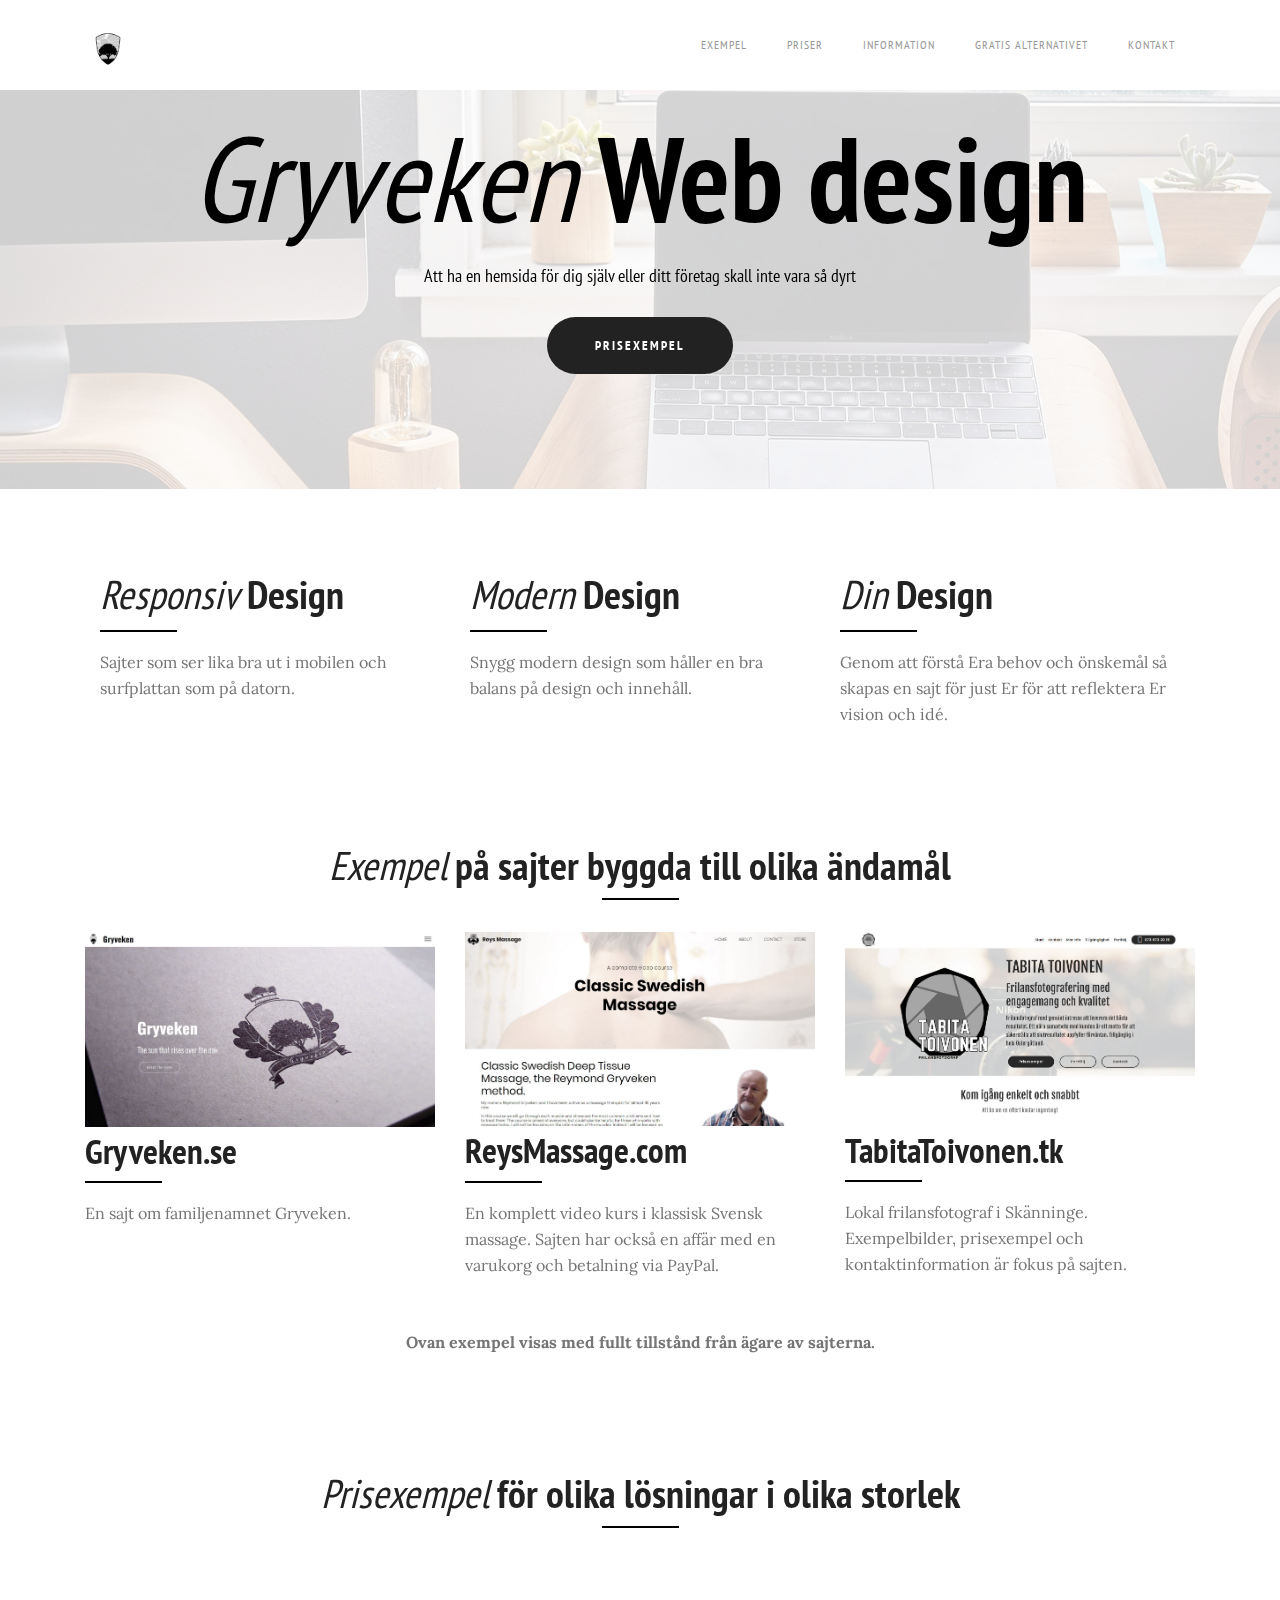
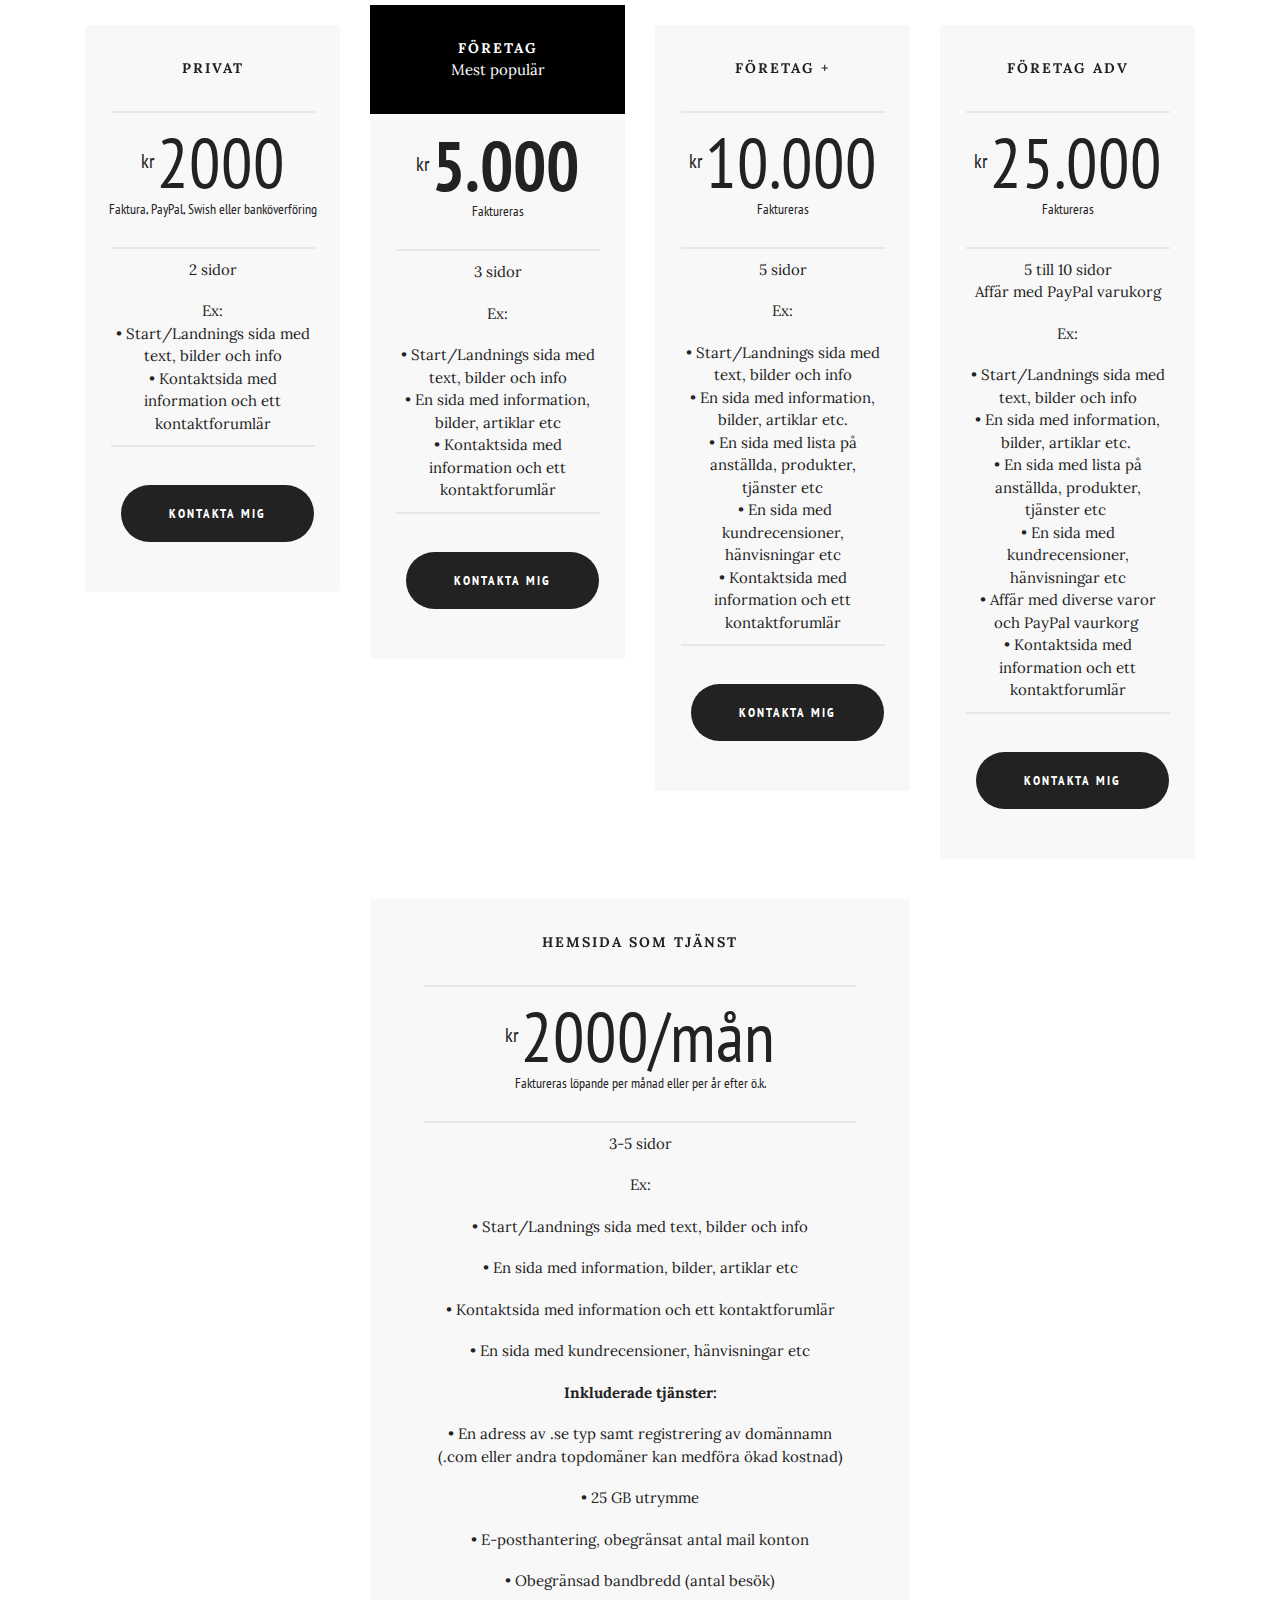
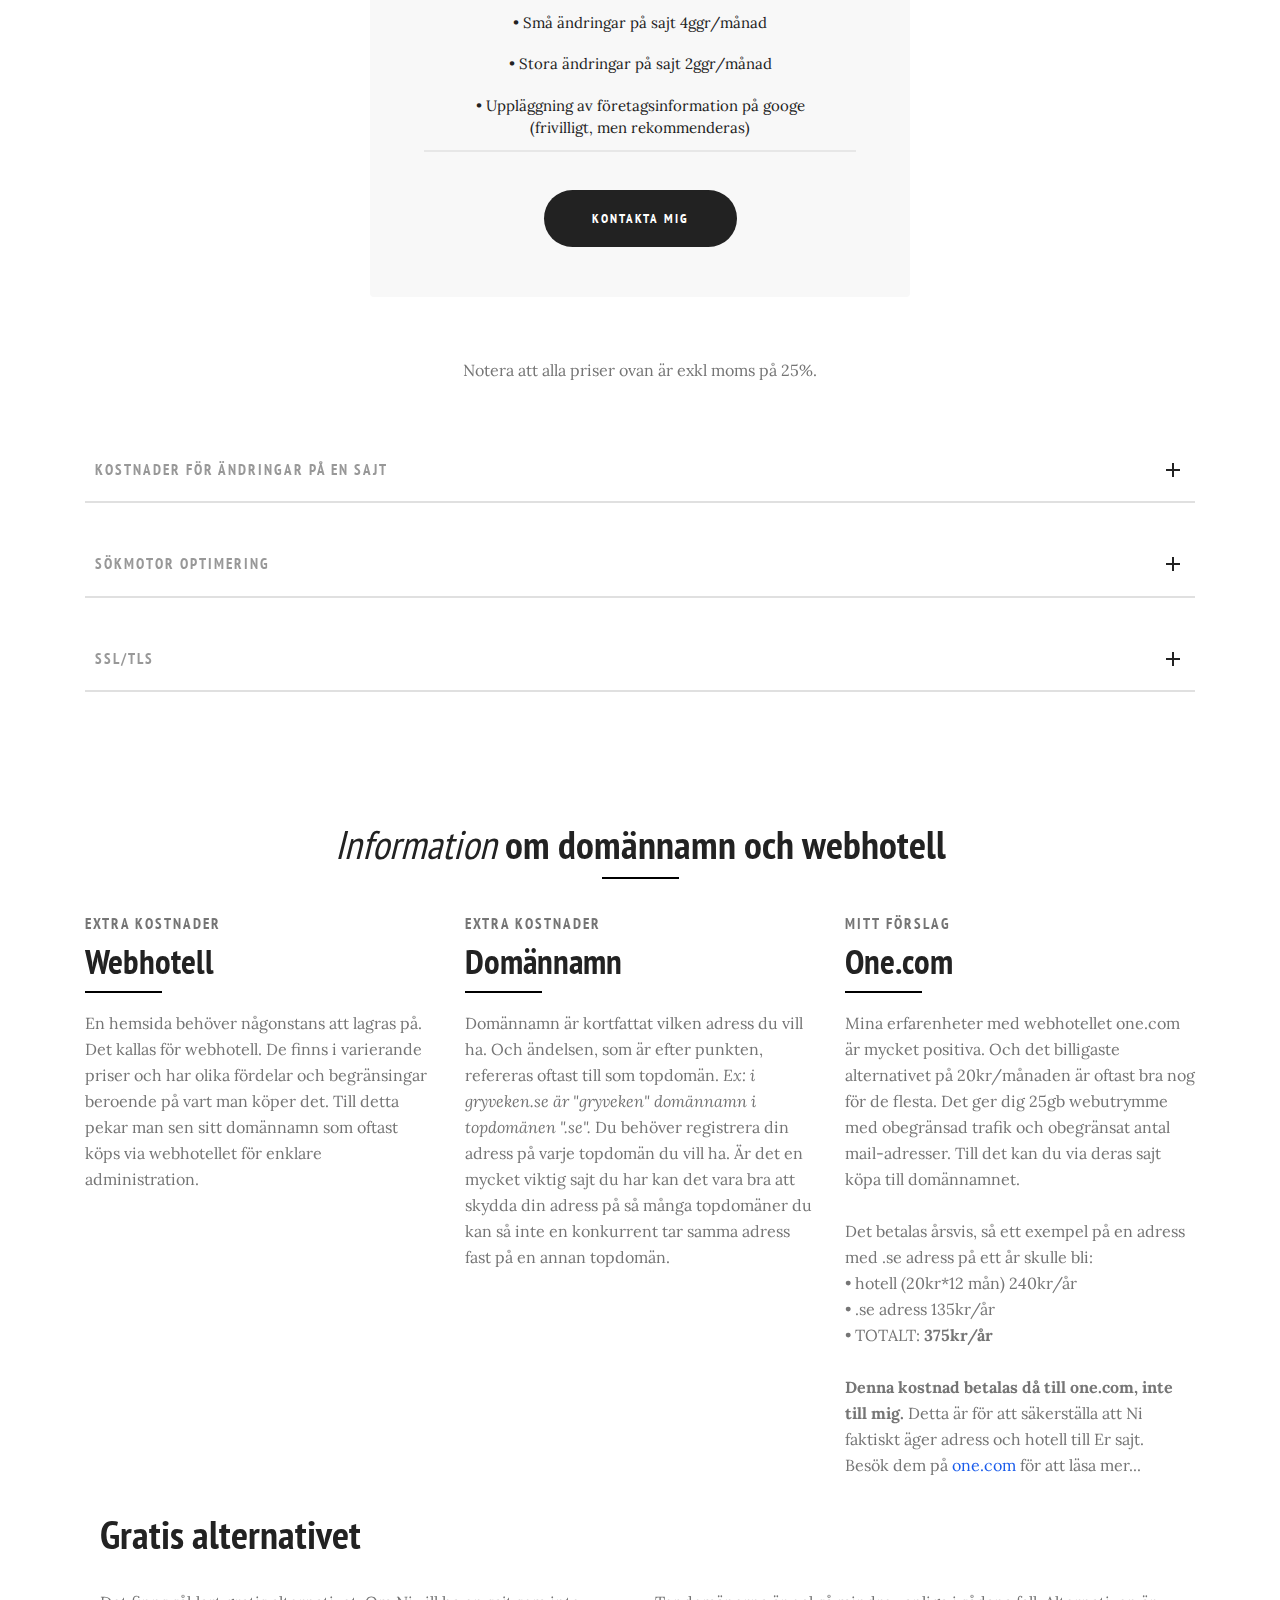
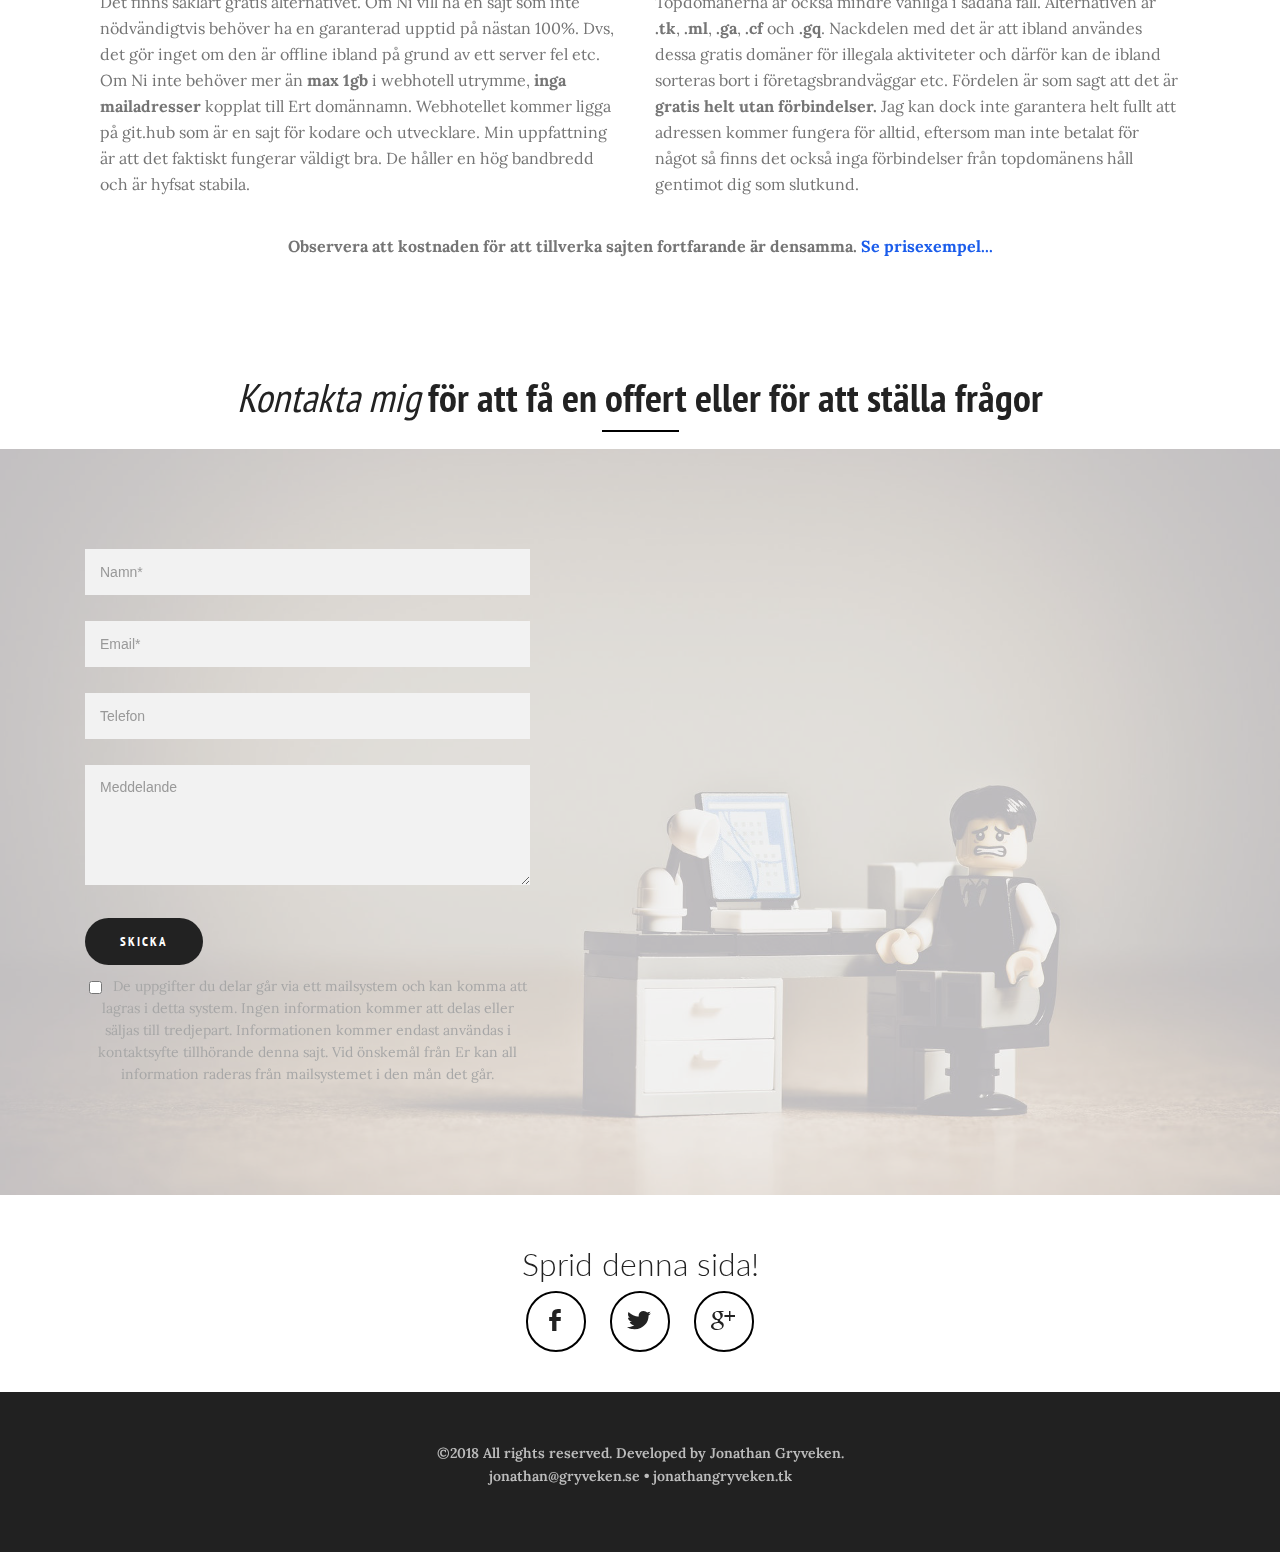
==== commit 2c2b2b31: "create github pages" ====
--- a/index.html
+++ b/index.html
@@ -376,8 +376,7 @@
 </li><li class="list-group-item">Ex:
 </li><li class="list-group-item">• Start/Landnings sida med text, bilder och info 
 </li><li class="list-group-item">• En sida med information, bilder, artiklar etc
-</li><li class="list-group-item">• Kontaktsida med information och ett kontaktforumlär</li><li class="list-group-item">• En sida med kundrecensioner, hänvisningar etc
-</li><li class="list-group-item">• Kontaktsida med information och ett kontaktforumlär</li><li class="list-group-item"><strong>Inkluderade tjänster:</strong></li><li class="list-group-item">• En adress av .se typ samt registrering av domännamn<br>(.com eller andra topdomäner kan medföra ökad kostnad)</li><li class="list-group-item">• 25 GB utrymme</li><li class="list-group-item">• E-posthantering, obegränsat antal mail konton</li><li class="list-group-item">• Obegränsad bandbredd (antal besök)</li><li class="list-group-item">• Små ändringar på sajt 4ggr/månad</li><li class="list-group-item">• Stora ändringar på sajt 2ggr/månad</li><li class="list-group-item">• Uppläggning av företagsinformation på googe<br>(frivilligt, men rekommenderas)</li></ul></div>
+</li><li class="list-group-item">• Kontaktsida med information och ett kontaktforumlär</li><li class="list-group-item">• En sida med kundrecensioner, hänvisningar etc</li><li class="list-group-item"><strong>Inkluderade tjänster:</strong></li><li class="list-group-item">• En adress av .se typ samt registrering av domännamn<br>(.com eller andra topdomäner kan medföra ökad kostnad)</li><li class="list-group-item">• 25 GB utrymme</li><li class="list-group-item">• E-posthantering, obegränsat antal mail konton</li><li class="list-group-item">• Obegränsad bandbredd (antal besök)</li><li class="list-group-item">• Små ändringar på sajt 4ggr/månad</li><li class="list-group-item">• Stora ändringar på sajt 2ggr/månad</li><li class="list-group-item">• Uppläggning av företagsinformation på googe<br>(frivilligt, men rekommenderas)</li></ul></div>
                       <div class="mbr-plan-btn"><a href="index.html#subscribe2-l" class="btn btn-black">KONTAKTA MIG</a></div>
                     </div>
                 </div>
@@ -762,7 +761,7 @@
 
                           <form action="https://mobirise.com/" method="post" data-form-title="Subscribe now">
 
-                              <input type="hidden" value="RwAycgffYZpVZRQ9G9P4dD/YdaSbOej8ykGf9rcFitMq/8xJBevcBDH3++QBRby0nDBhnV/su7mBsWO4MYPOpGS6R1Ym7ay6hw/ag3DOmakjbVhLObDTH+GqPvamj/G3" data-form-email="true">
+                              <input type="hidden" value="r8sQjH3OfaXAK5sHh3F8htVnHwKBrmlaRAFr8vBgPGAIJ9BGox5DV8+ZAPYGma22jlogXhOQpa6dEvwDcAuJ5V/OJ+g+Wklew0DHJaXHf8JBOVhwUuPtiJ/2UtMC4XZn" data-form-email="true">
 
                               <div class="form-group">
                                   <label class="form-control-label">Namn*</label>
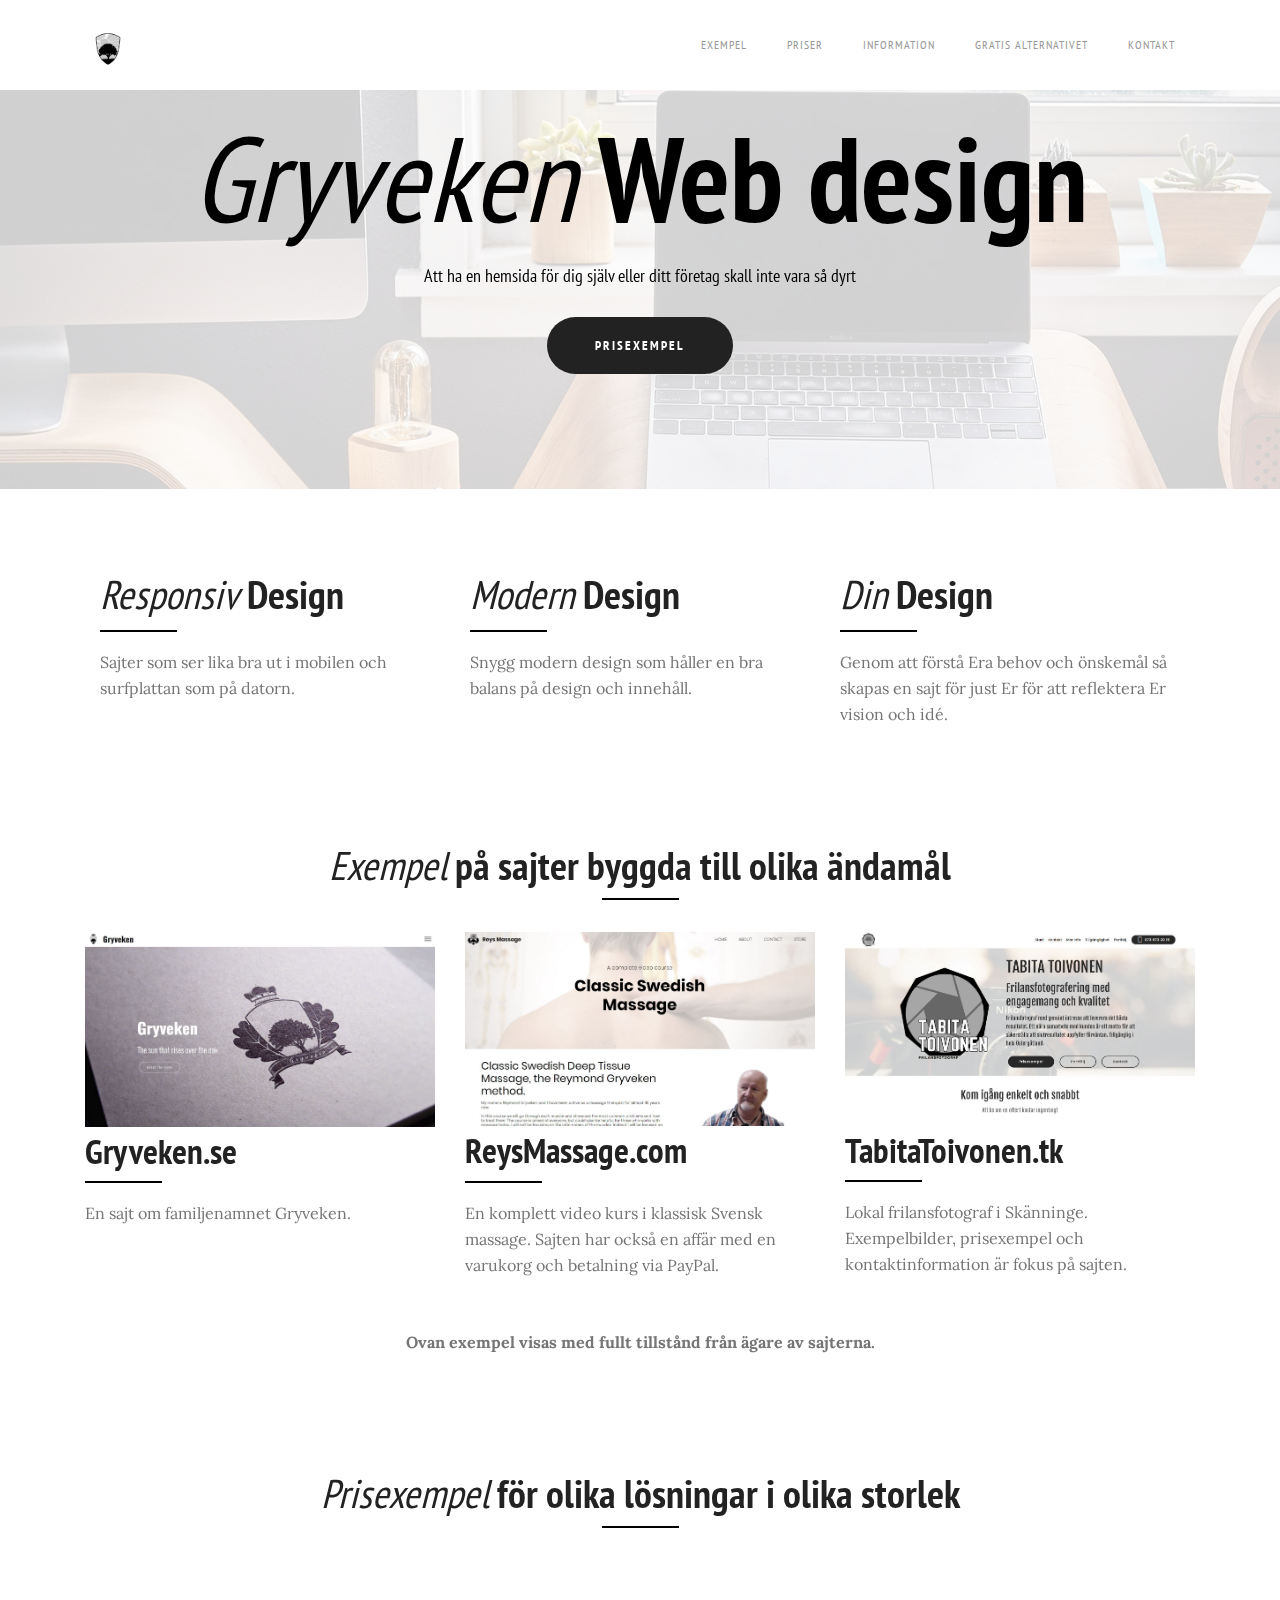
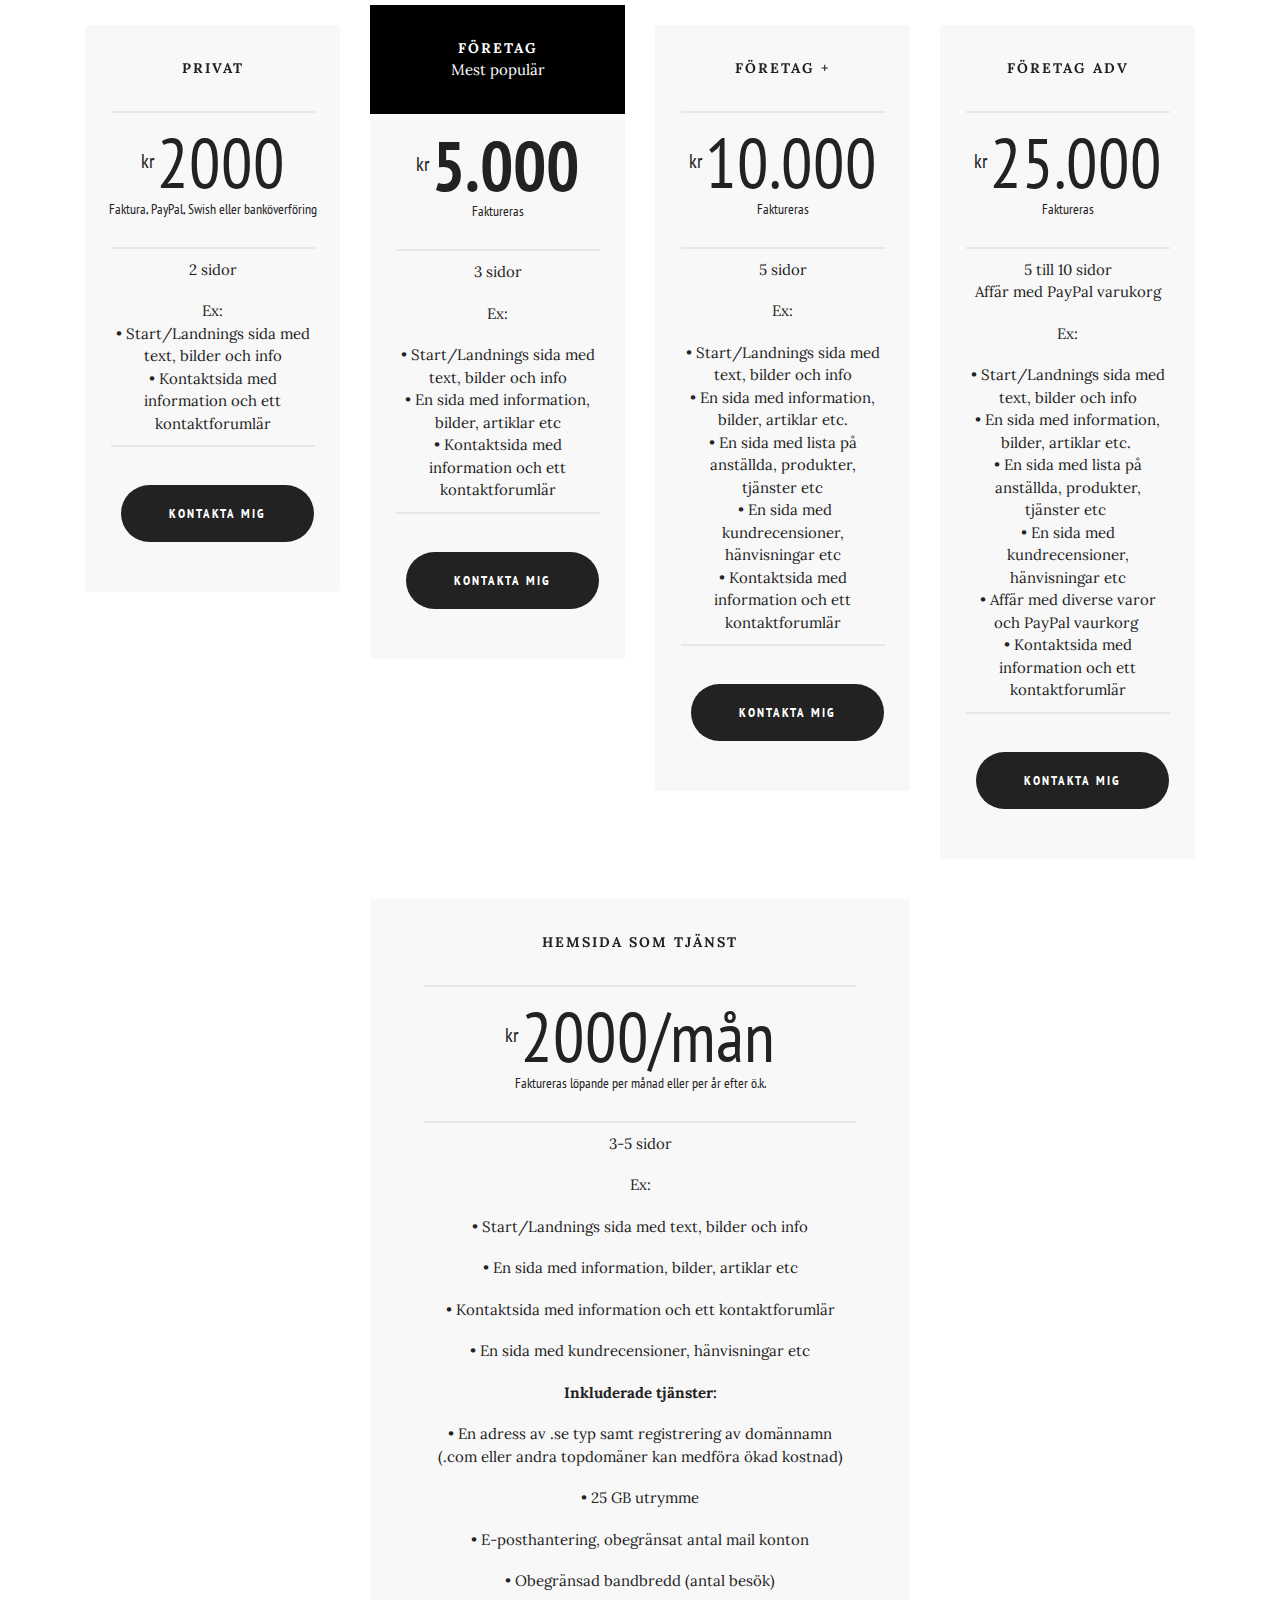
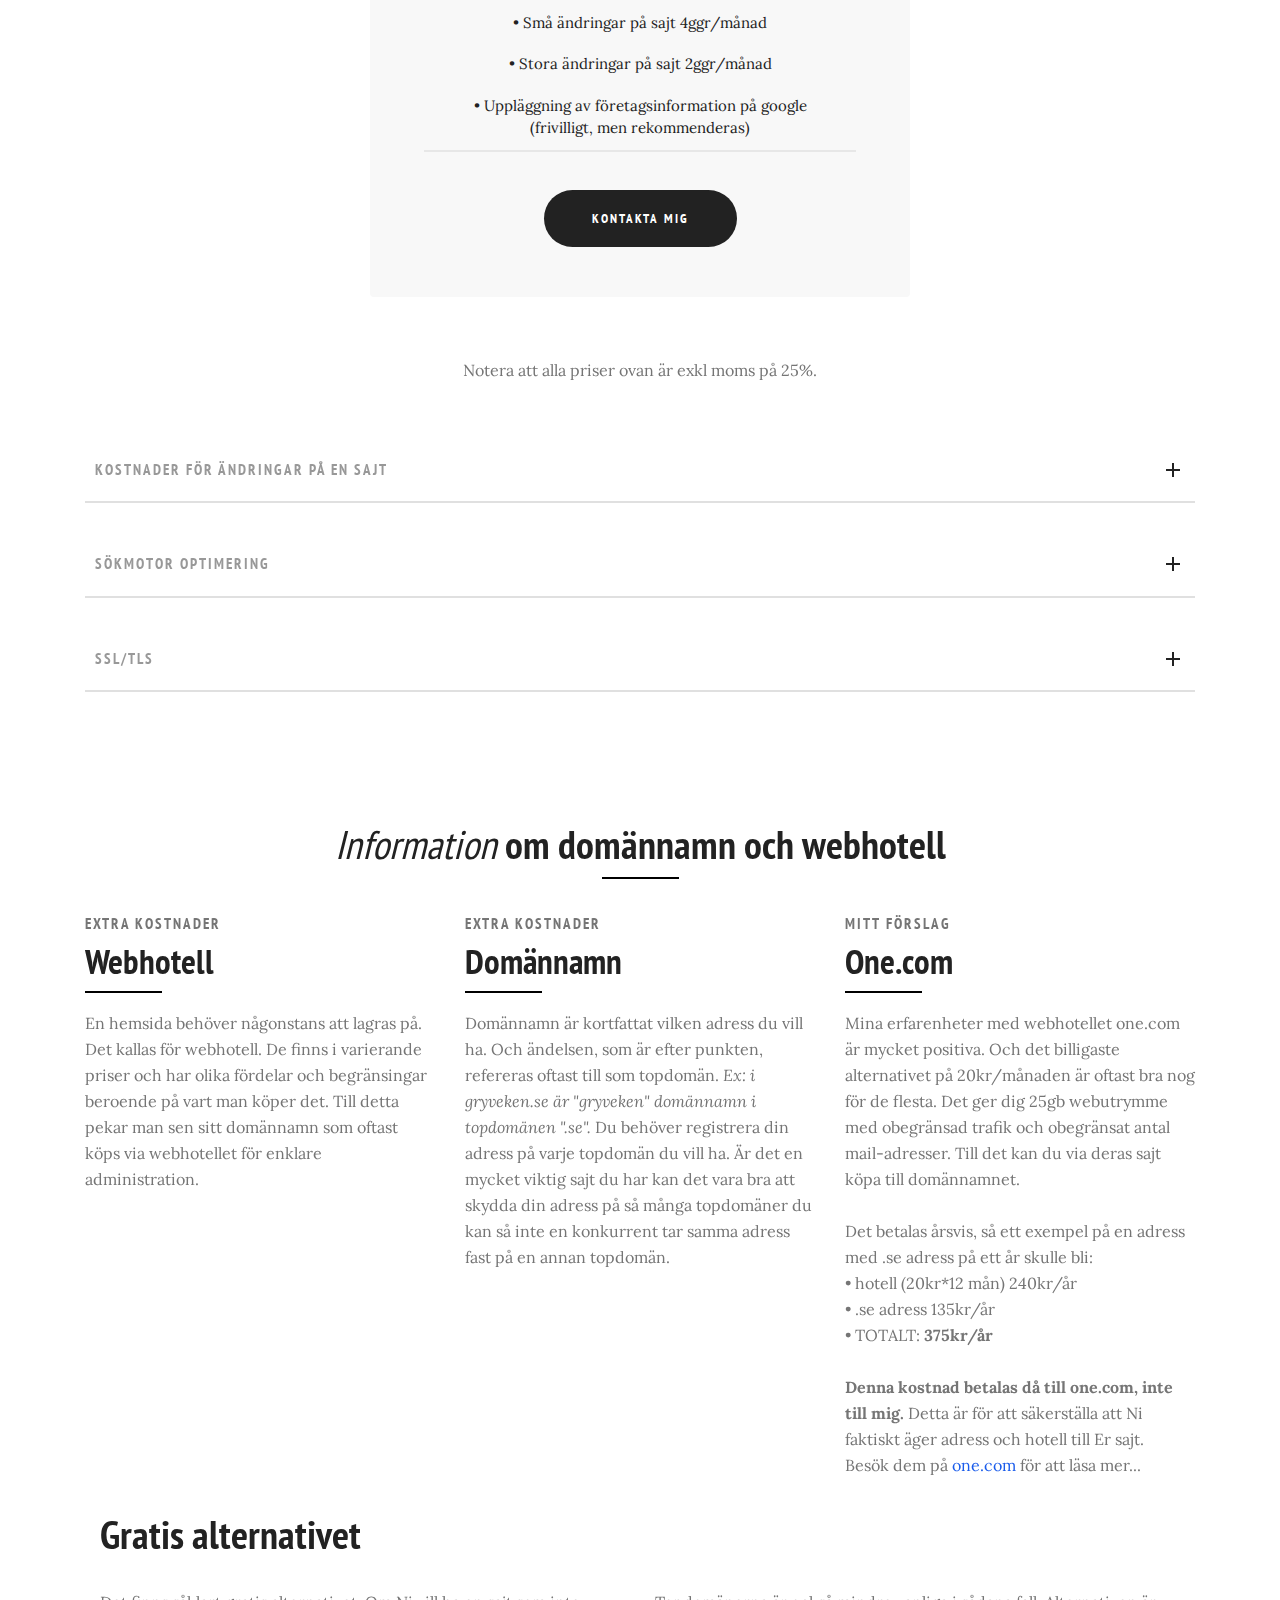
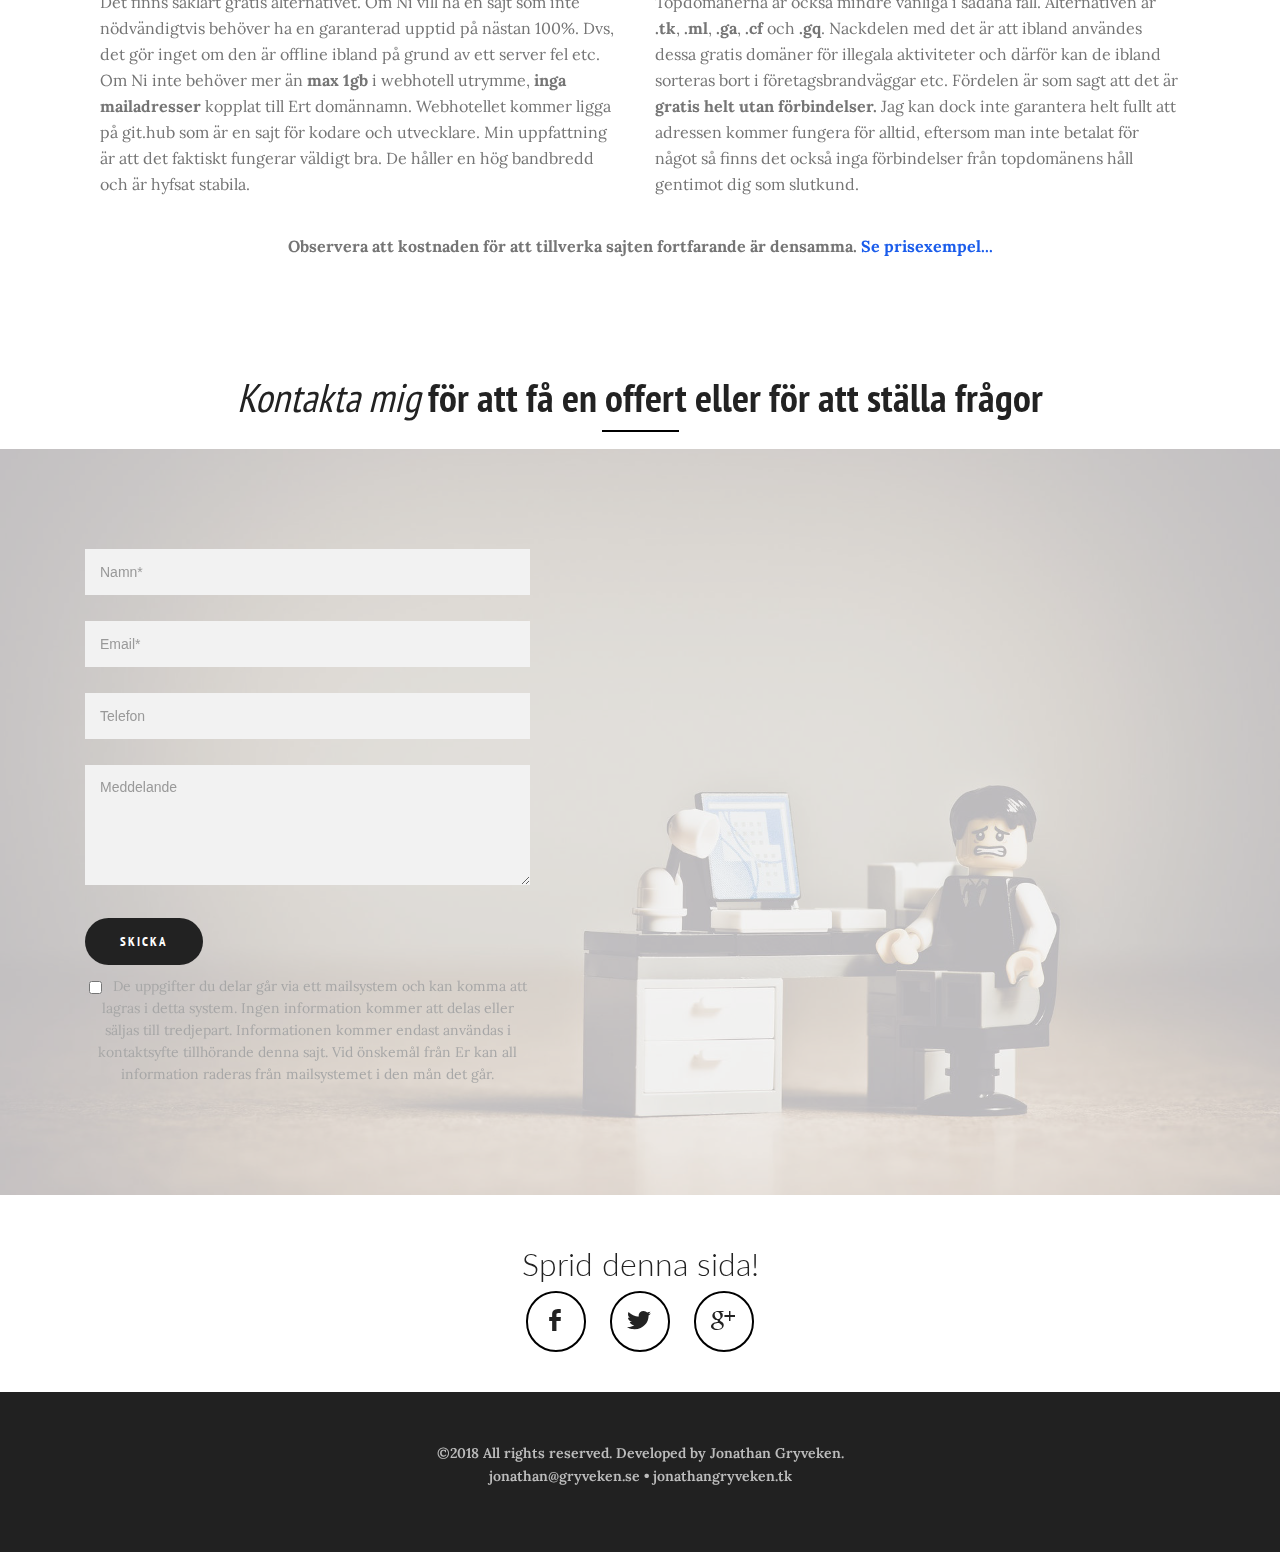
==== commit 7e493228: "create github pages" ====
--- a/index.html
+++ b/index.html
@@ -376,7 +376,7 @@
 </li><li class="list-group-item">Ex:
 </li><li class="list-group-item">• Start/Landnings sida med text, bilder och info 
 </li><li class="list-group-item">• En sida med information, bilder, artiklar etc
-</li><li class="list-group-item">• Kontaktsida med information och ett kontaktforumlär</li><li class="list-group-item">• En sida med kundrecensioner, hänvisningar etc</li><li class="list-group-item"><strong>Inkluderade tjänster:</strong></li><li class="list-group-item">• En adress av .se typ samt registrering av domännamn<br>(.com eller andra topdomäner kan medföra ökad kostnad)</li><li class="list-group-item">• 25 GB utrymme</li><li class="list-group-item">• E-posthantering, obegränsat antal mail konton</li><li class="list-group-item">• Obegränsad bandbredd (antal besök)</li><li class="list-group-item">• Små ändringar på sajt 4ggr/månad</li><li class="list-group-item">• Stora ändringar på sajt 2ggr/månad</li><li class="list-group-item">• Uppläggning av företagsinformation på googe<br>(frivilligt, men rekommenderas)</li></ul></div>
+</li><li class="list-group-item">• Kontaktsida med information och ett kontaktforumlär</li><li class="list-group-item">• En sida med kundrecensioner, hänvisningar etc</li><li class="list-group-item"><strong>Inkluderade tjänster:</strong></li><li class="list-group-item">• En adress av .se typ samt registrering av domännamn<br>(.com eller andra topdomäner kan medföra ökad kostnad)</li><li class="list-group-item">• 25 GB utrymme</li><li class="list-group-item">• E-posthantering, obegränsat antal mail konton</li><li class="list-group-item">• Obegränsad bandbredd (antal besök)</li><li class="list-group-item">• Små ändringar på sajt 4ggr/månad</li><li class="list-group-item">• Stora ändringar på sajt 2ggr/månad</li><li class="list-group-item">• Uppläggning av företagsinformation på google<br>(frivilligt, men rekommenderas)</li></ul></div>
                       <div class="mbr-plan-btn"><a href="index.html#subscribe2-l" class="btn btn-black">KONTAKTA MIG</a></div>
                     </div>
                 </div>
@@ -761,7 +761,7 @@
 
                           <form action="https://mobirise.com/" method="post" data-form-title="Subscribe now">
 
-                              <input type="hidden" value="r8sQjH3OfaXAK5sHh3F8htVnHwKBrmlaRAFr8vBgPGAIJ9BGox5DV8+ZAPYGma22jlogXhOQpa6dEvwDcAuJ5V/OJ+g+Wklew0DHJaXHf8JBOVhwUuPtiJ/2UtMC4XZn" data-form-email="true">
+                              <input type="hidden" value="Bvm4/LJt7gfPNw/irg2tTHcsvFrJGHihZAYNOLXJpq8mrJIPWDC1g90FYCdVRWl2wN0EF3rqMhX5qYCFIzDRGIKGocH8jsfyOu14/LP8VLSd5S7ivqhOdBRbRYLYlfr2" data-form-email="true">
 
                               <div class="form-group">
                                   <label class="form-control-label">Namn*</label>
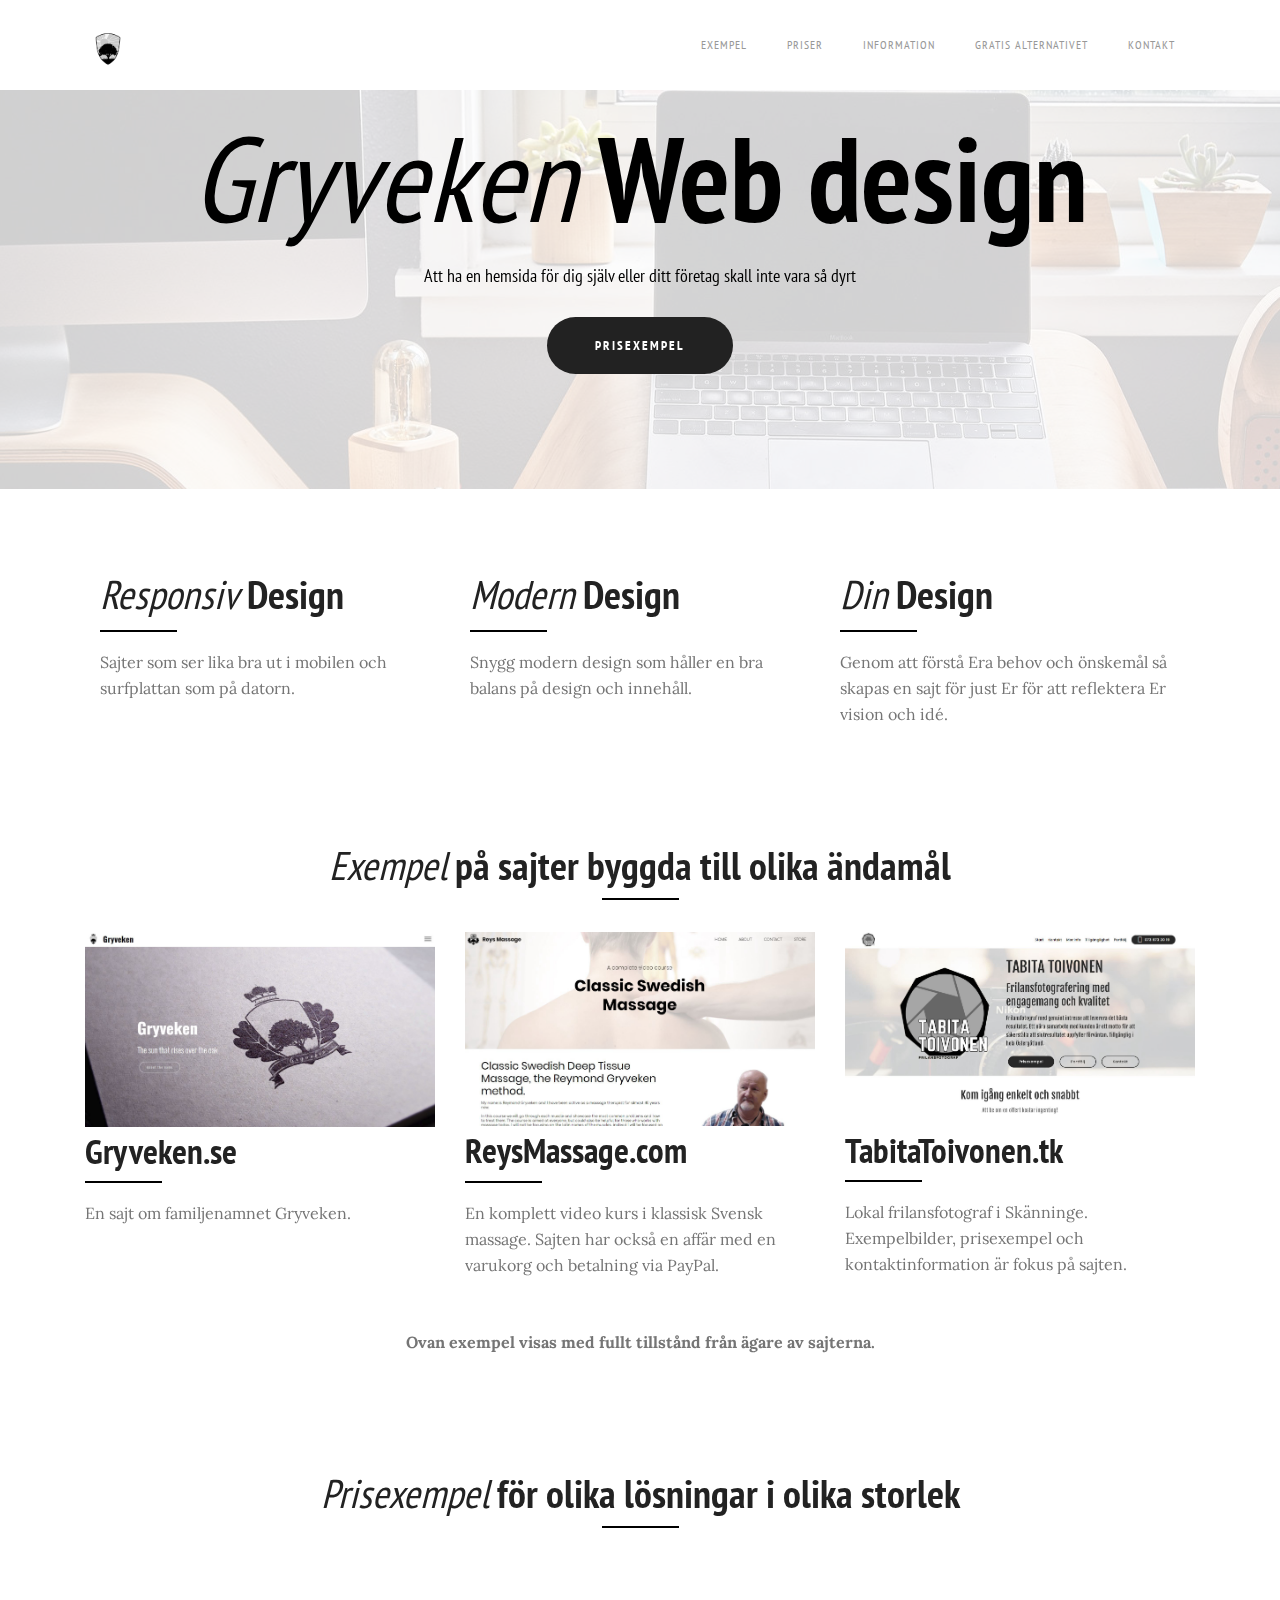
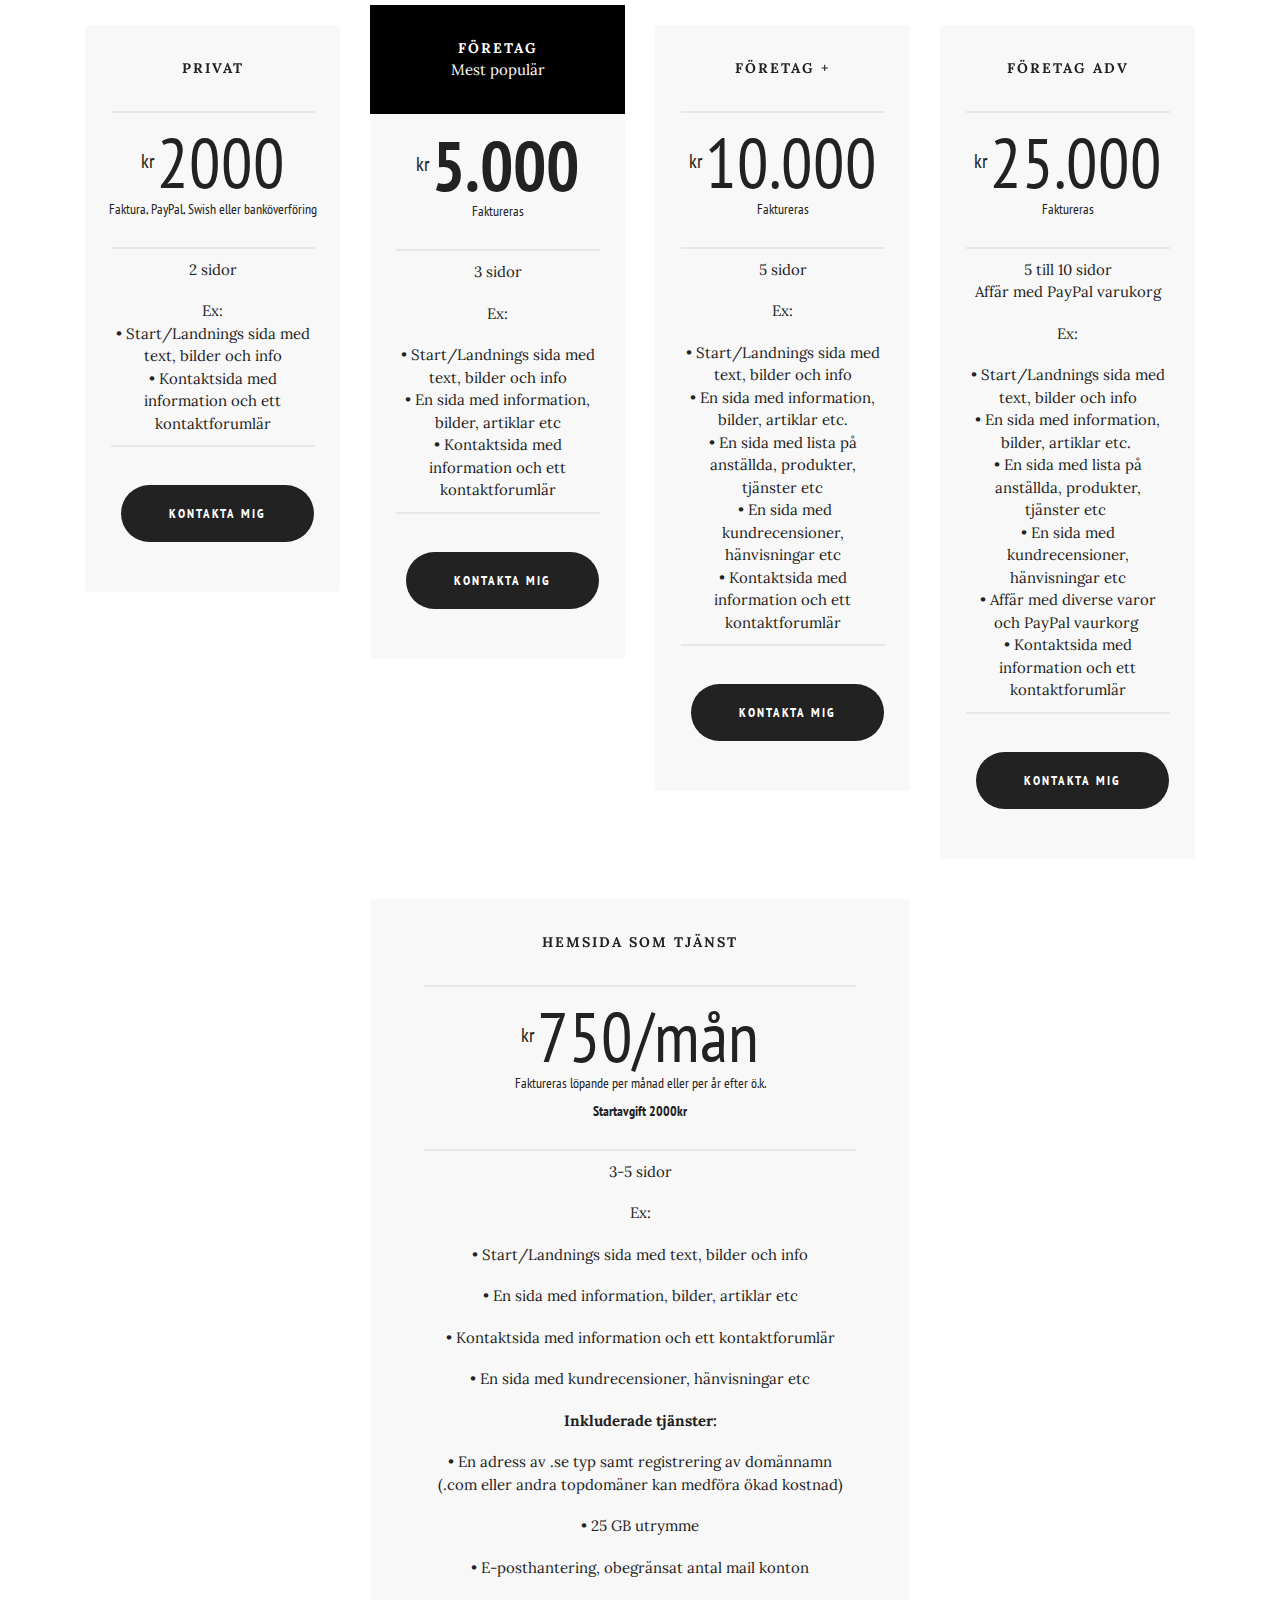
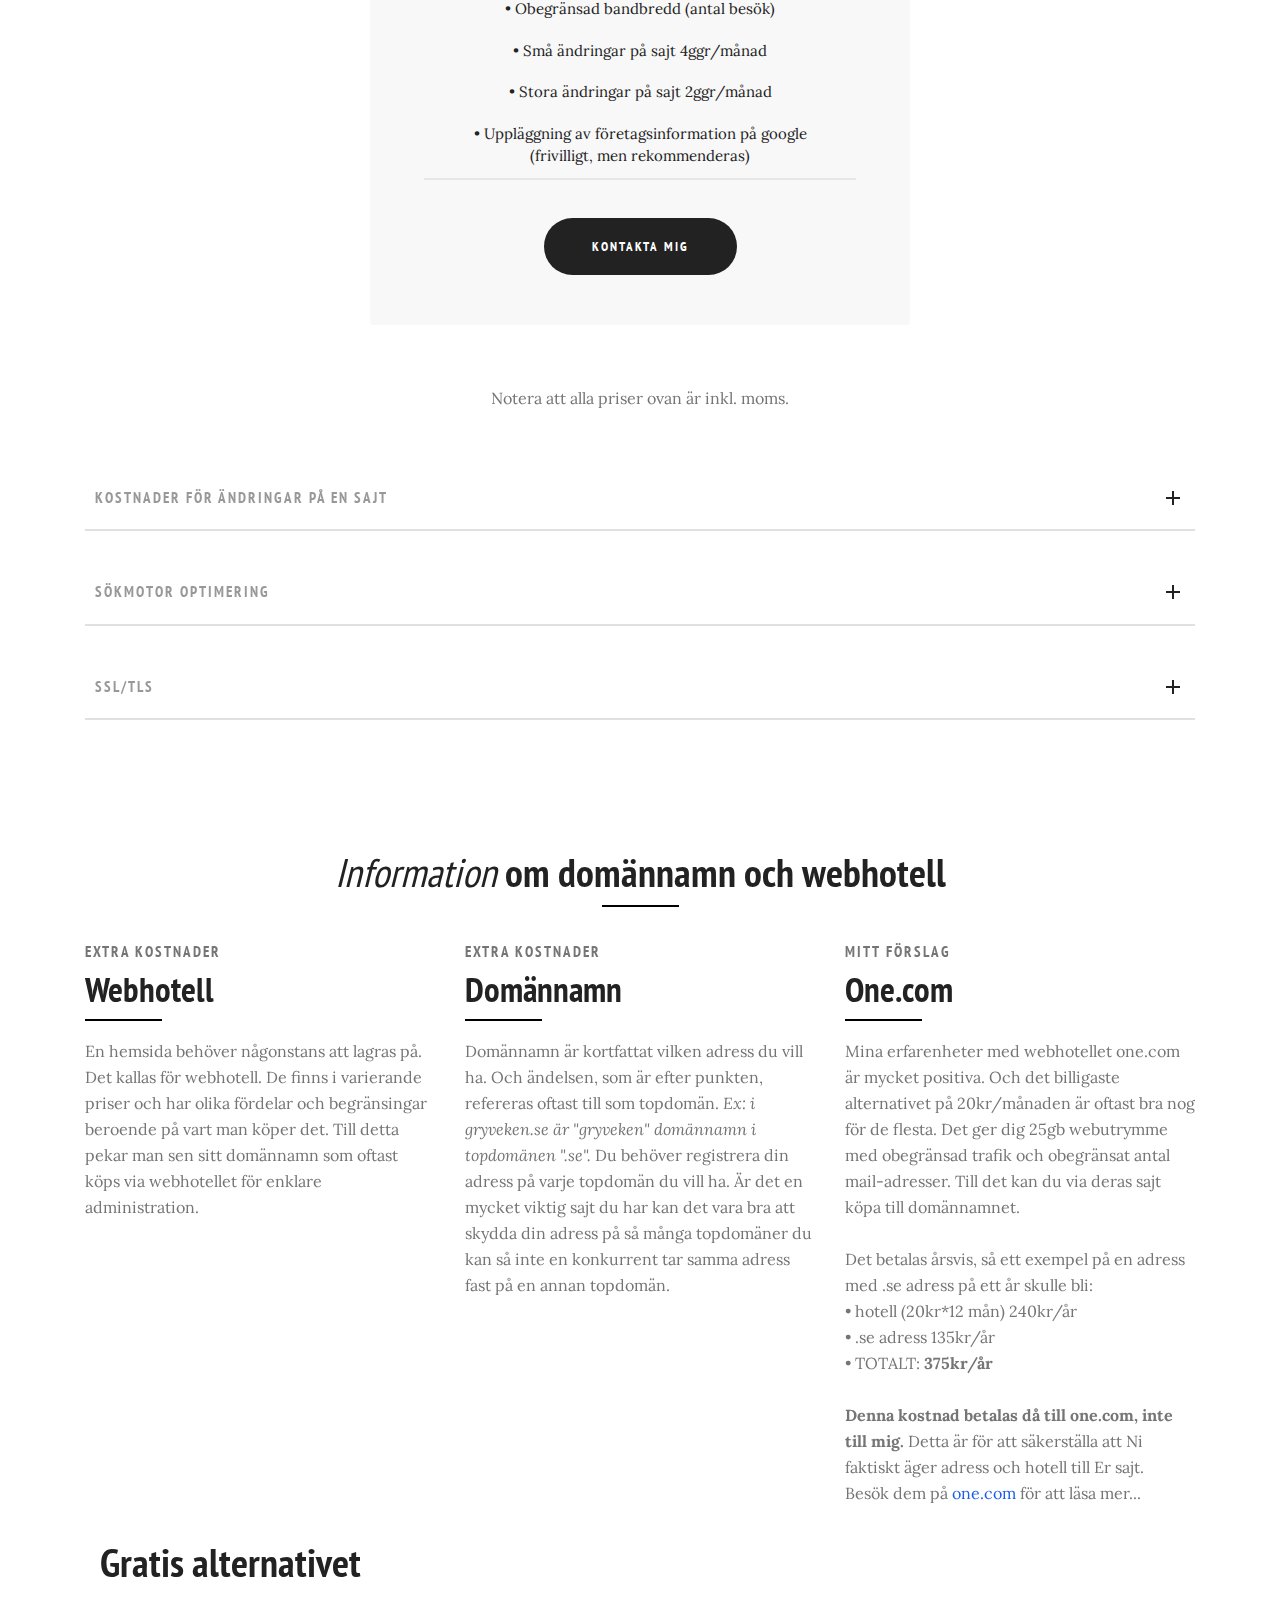
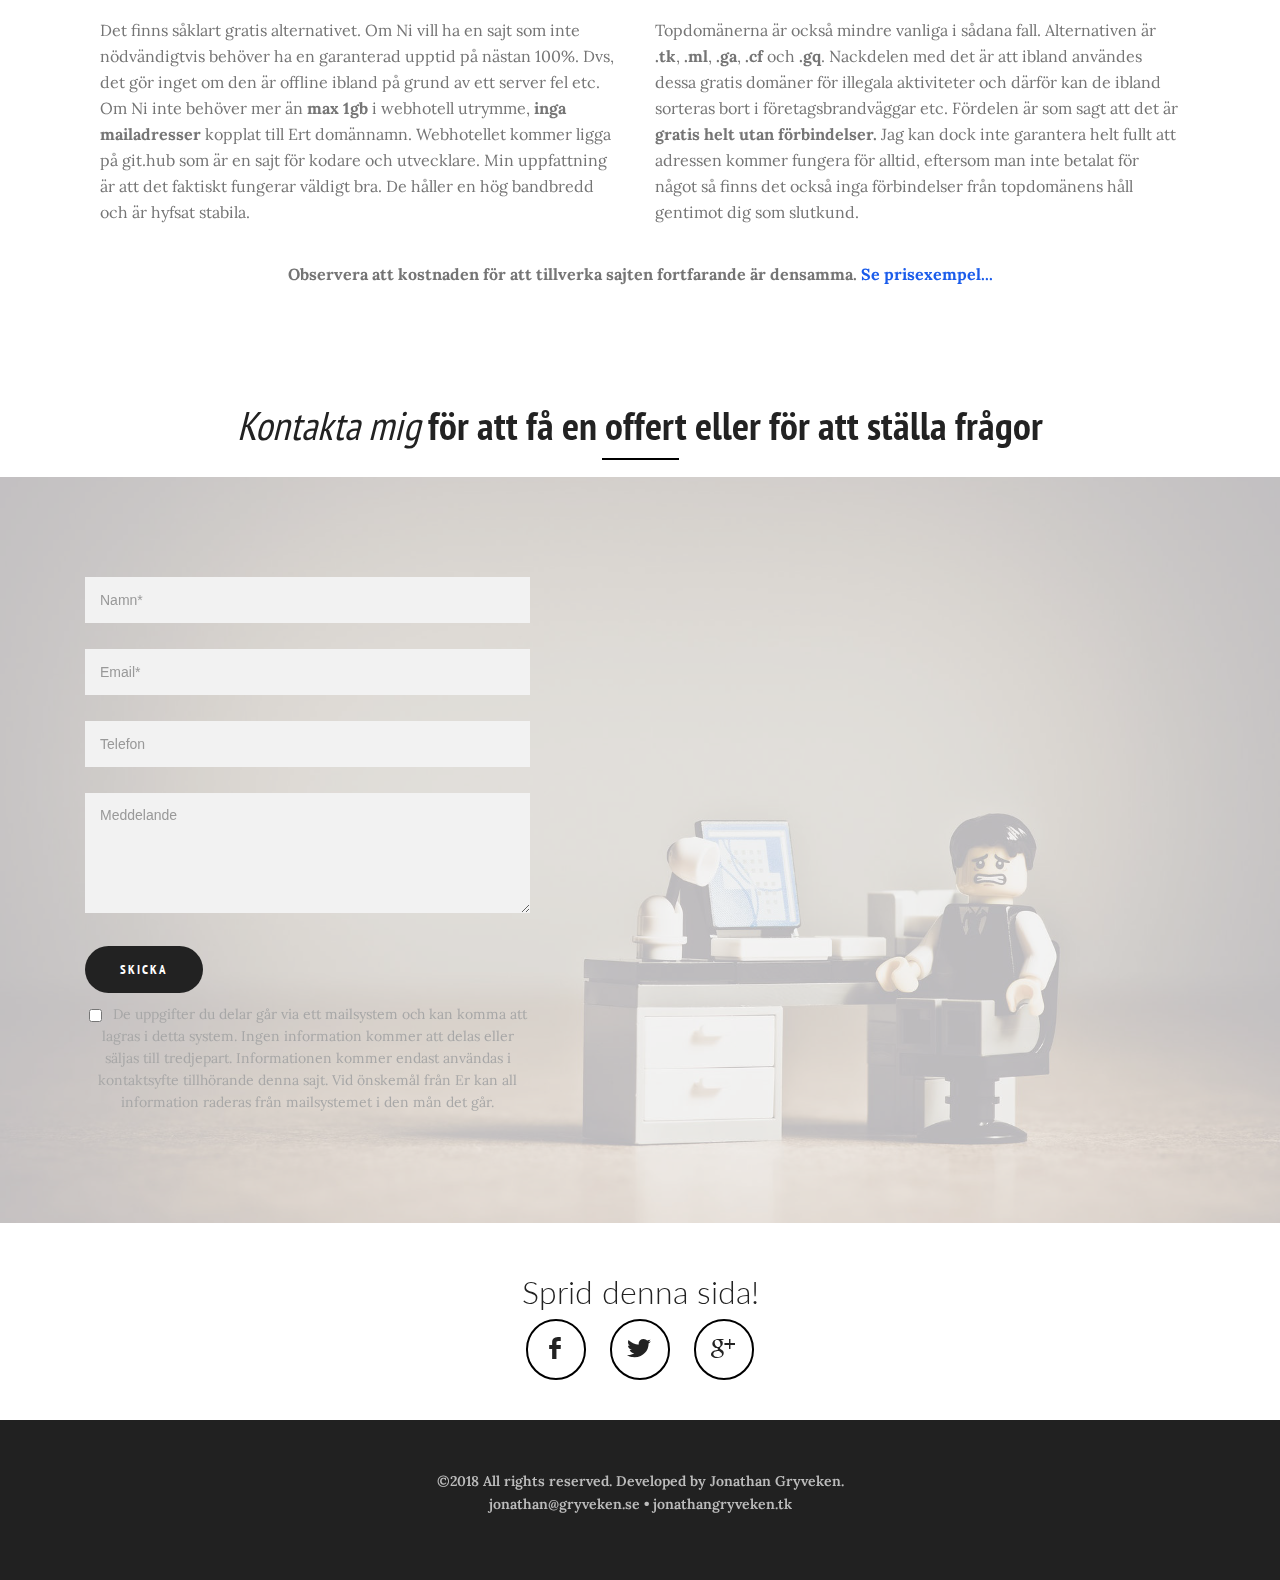
==== commit 16138cb4: "create github pages" ====
--- a/index.html
+++ b/index.html
@@ -348,7 +348,7 @@
     </div>
 </section>
 
-<section class="mbr-section mbr-section--no-padding" id="pricing-table1-q" data-rv-view="55" style="background-color: rgb(255, 255, 255); padding-top: 0px; padding-bottom: 0px;">
+<section class="mbr-section mbr-section--no-padding" id="pricing-table1-q" data-rv-view="23" style="background-color: rgb(255, 255, 255); padding-top: 0px; padding-bottom: 0px;">
 
     
     <div class="container">
@@ -368,7 +368,7 @@
                     <div class="card-text">
                           <div class="mbr-price">
                             <span class="mbr-price-value">kr</span>
-                            <span class="mbr-price-figure">2000/mån</span><span class="mbr-price-term">Faktureras löpande per månad eller per år efter ö.k.</span>
+                            <span class="mbr-price-figure">750/mån</span><span class="mbr-price-term">Faktureras löpande per månad eller per år efter ö.k.<br><strong>Startavgift 2000kr<br></strong></span>
                           </div>
                     </div>
                     <div class="mbr-plan-body card-block">
@@ -393,7 +393,7 @@
     </div>
 </section>
 
-<section class="mbr-section--bg-adapted mbr-section--relative" id="text1-r" data-rv-view="58" style="background-color: rgb(255, 255, 255);">
+<section class="mbr-section--bg-adapted mbr-section--relative" id="text1-r" data-rv-view="26" style="background-color: rgb(255, 255, 255);">
     <div class="intro page_head text-center" style="padding-top: 0px; padding-bottom: 40px;">
         
         <div class="container">
@@ -402,14 +402,14 @@
                 <div class="col-md-12">
                     
                     <div class="separator transparent"></div>
-                    <p>Notera att alla priser ovan är exkl moms på 25%.</p>
+                    <p>Notera att alla priser ovan är inkl. moms.</p>
                 </div>
             </div>
         </div>
     </div>
 </div></section>
 
-<section class="mbr-section--bg-adapted mbr-section--relative mbr-section" id="accordion1-g" data-rv-view="23" style="background-color: rgb(255, 255, 255); padding-top: 0px; padding-bottom: 0px;">
+<section class="mbr-section--bg-adapted mbr-section--relative mbr-section" id="accordion1-g" data-rv-view="29" style="background-color: rgb(255, 255, 255); padding-top: 0px; padding-bottom: 0px;">
         
         <div class="content-wide vertical">
         <div class="container-wide container">
@@ -607,7 +607,7 @@
     </div>
 </section>
 
-<section class="mbr-section--bg-adapted mbr-section--relative title3" id="title4-n" data-rv-view="26" style="background-color: rgb(255, 255, 255);">
+<section class="mbr-section--bg-adapted mbr-section--relative title3" id="title4-n" data-rv-view="32" style="background-color: rgb(255, 255, 255);">
         
     <div id="contact-info" style="padding-top: 100px; padding-bottom: 0px;">
         <div class="container">
@@ -628,7 +628,7 @@
     </div>
 </section>
 
-<section class="mbr-section--bg-adapted mbr-section--relative" id="news2-c" data-rv-view="29" style="background-color: rgb(255, 255, 255);">
+<section class="mbr-section--bg-adapted mbr-section--relative" id="news2-c" data-rv-view="35" style="background-color: rgb(255, 255, 255);">
         
     <div id="contact-info" style="padding-top: 0px; padding-bottom: 0px;">
         <div class="container">
@@ -682,7 +682,7 @@
     
 </section>
 
-<section class="mbr-section--bg-adapted mbr-section--relative" id="text4-d" data-rv-view="32" style="background-color: rgb(255, 255, 255);">
+<section class="mbr-section--bg-adapted mbr-section--relative" id="text4-d" data-rv-view="38" style="background-color: rgb(255, 255, 255);">
     <div class="intro page_head text-center" style="padding-top: 0px; padding-bottom: 0px;">
         
         <div class="container">
@@ -705,7 +705,7 @@
     </div>
 </div></section>
 
-<section class="mbr-section--bg-adapted mbr-section--relative" id="text1-f" data-rv-view="35" style="background-color: rgb(255, 255, 255);">
+<section class="mbr-section--bg-adapted mbr-section--relative" id="text1-f" data-rv-view="41" style="background-color: rgb(255, 255, 255);">
     <div class="intro page_head text-center" style="padding-top: 0px; padding-bottom: 0px;">
         
         <div class="container">
@@ -721,7 +721,7 @@
     </div>
 </div></section>
 
-<section class="mbr-section--bg-adapted mbr-section--relative title3" id="title4-m" data-rv-view="38" style="background-color: rgb(255, 255, 255);">
+<section class="mbr-section--bg-adapted mbr-section--relative title3" id="title4-m" data-rv-view="44" style="background-color: rgb(255, 255, 255);">
         
     <div id="contact-info" style="padding-top: 100px; padding-bottom: 0px;">
         <div class="container">
@@ -742,7 +742,7 @@
     </div>
 </section>
 
-<section class="mbr-section mbr-section--bg-adapted mbr-section--relative subscribe subscribe2" id="subscribe2-l" data-rv-view="41" style="background-image: url(assets/images/mbr-1920x1281.jpg);">
+<section class="mbr-section mbr-section--bg-adapted mbr-section--relative subscribe subscribe2" id="subscribe2-l" data-rv-view="47" style="background-image: url(assets/images/mbr-1920x1281.jpg);">
         <div class="mbr-overlay" style="opacity: 0.7; background-color: rgb(255, 255, 255);"></div>
     <div id="contact-info" style="padding-top: 100px; padding-bottom: 100px;">
         <div class="container">
@@ -761,7 +761,7 @@
 
                           <form action="https://mobirise.com/" method="post" data-form-title="Subscribe now">
 
-                              <input type="hidden" value="Bvm4/LJt7gfPNw/irg2tTHcsvFrJGHihZAYNOLXJpq8mrJIPWDC1g90FYCdVRWl2wN0EF3rqMhX5qYCFIzDRGIKGocH8jsfyOu14/LP8VLSd5S7ivqhOdBRbRYLYlfr2" data-form-email="true">
+                              <input type="hidden" value="tbAvxjSJg4on/q/q7qWFwRETC1KUYzwNXoondSqex6Abx0irJ3NT+2p925X9lZwZiEhjaszsl1n08e5HBb6ZvIFb3JiFNn2v4/+xfs/LnMcFMJhCj8cLJxA/wi5+pCSp" data-form-email="true">
 
                               <div class="form-group">
                                   <label class="form-control-label">Namn*</label>
@@ -797,7 +797,7 @@
     </div>
 </section>
 
-<section class="mbr-section mbr-section-md-padding" id="social1-p" data-rv-view="51" style="background-color: rgb(255, 255, 255); padding-top: 0px; padding-bottom: 30px;">
+<section class="mbr-section mbr-section-md-padding" id="social1-p" data-rv-view="57" style="background-color: rgb(255, 255, 255); padding-top: 0px; padding-bottom: 30px;">
     
     <div class="container">
         <div class="row">
@@ -825,7 +825,7 @@
     </div>
 </section>
 
-<section class="mbr-section--bg-adapted mbr-section--relative mbr-section mbr-section--no-padding" id="footer2-o" data-rv-view="53" style="background-color: rgb(33, 33, 33);">
+<section class="mbr-section--bg-adapted mbr-section--relative mbr-section mbr-section--no-padding" id="footer2-o" data-rv-view="59" style="background-color: rgb(33, 33, 33);">
         
         <footer class="footer">
         <div class="content-wide">
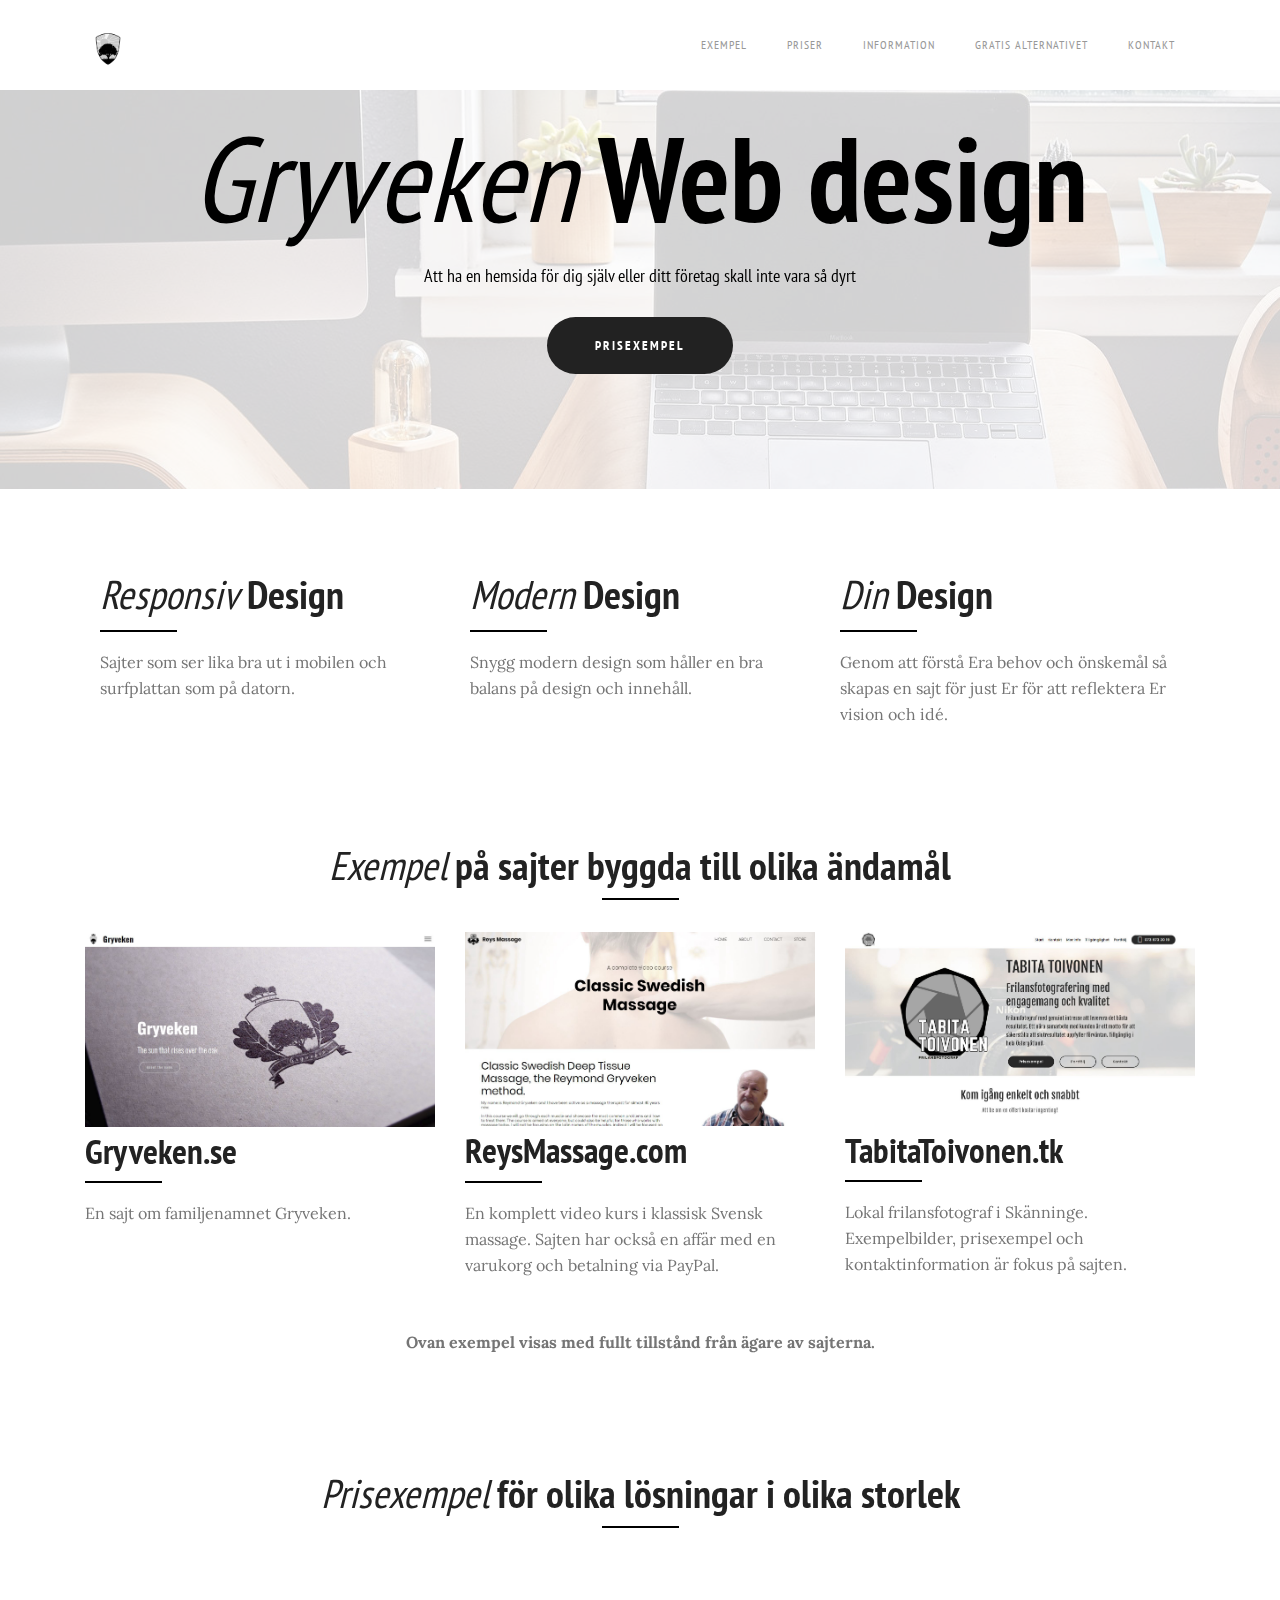
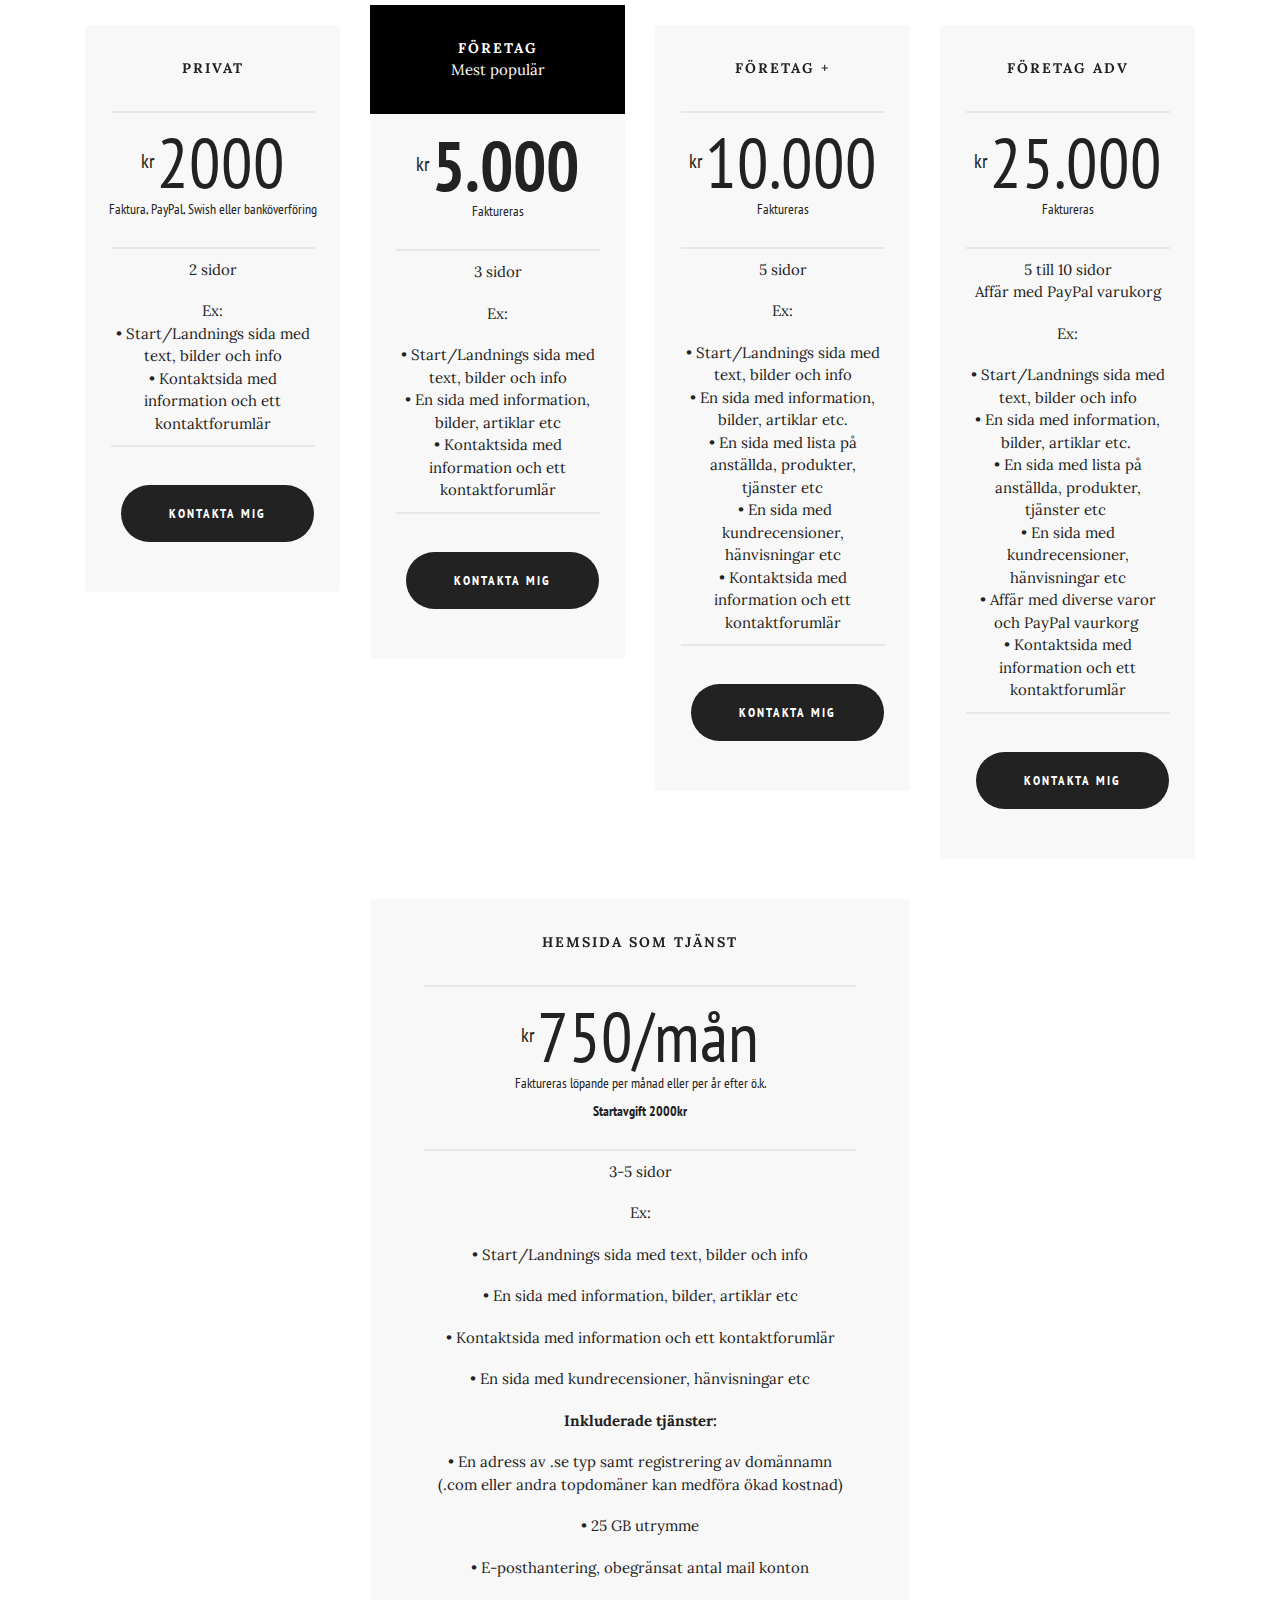
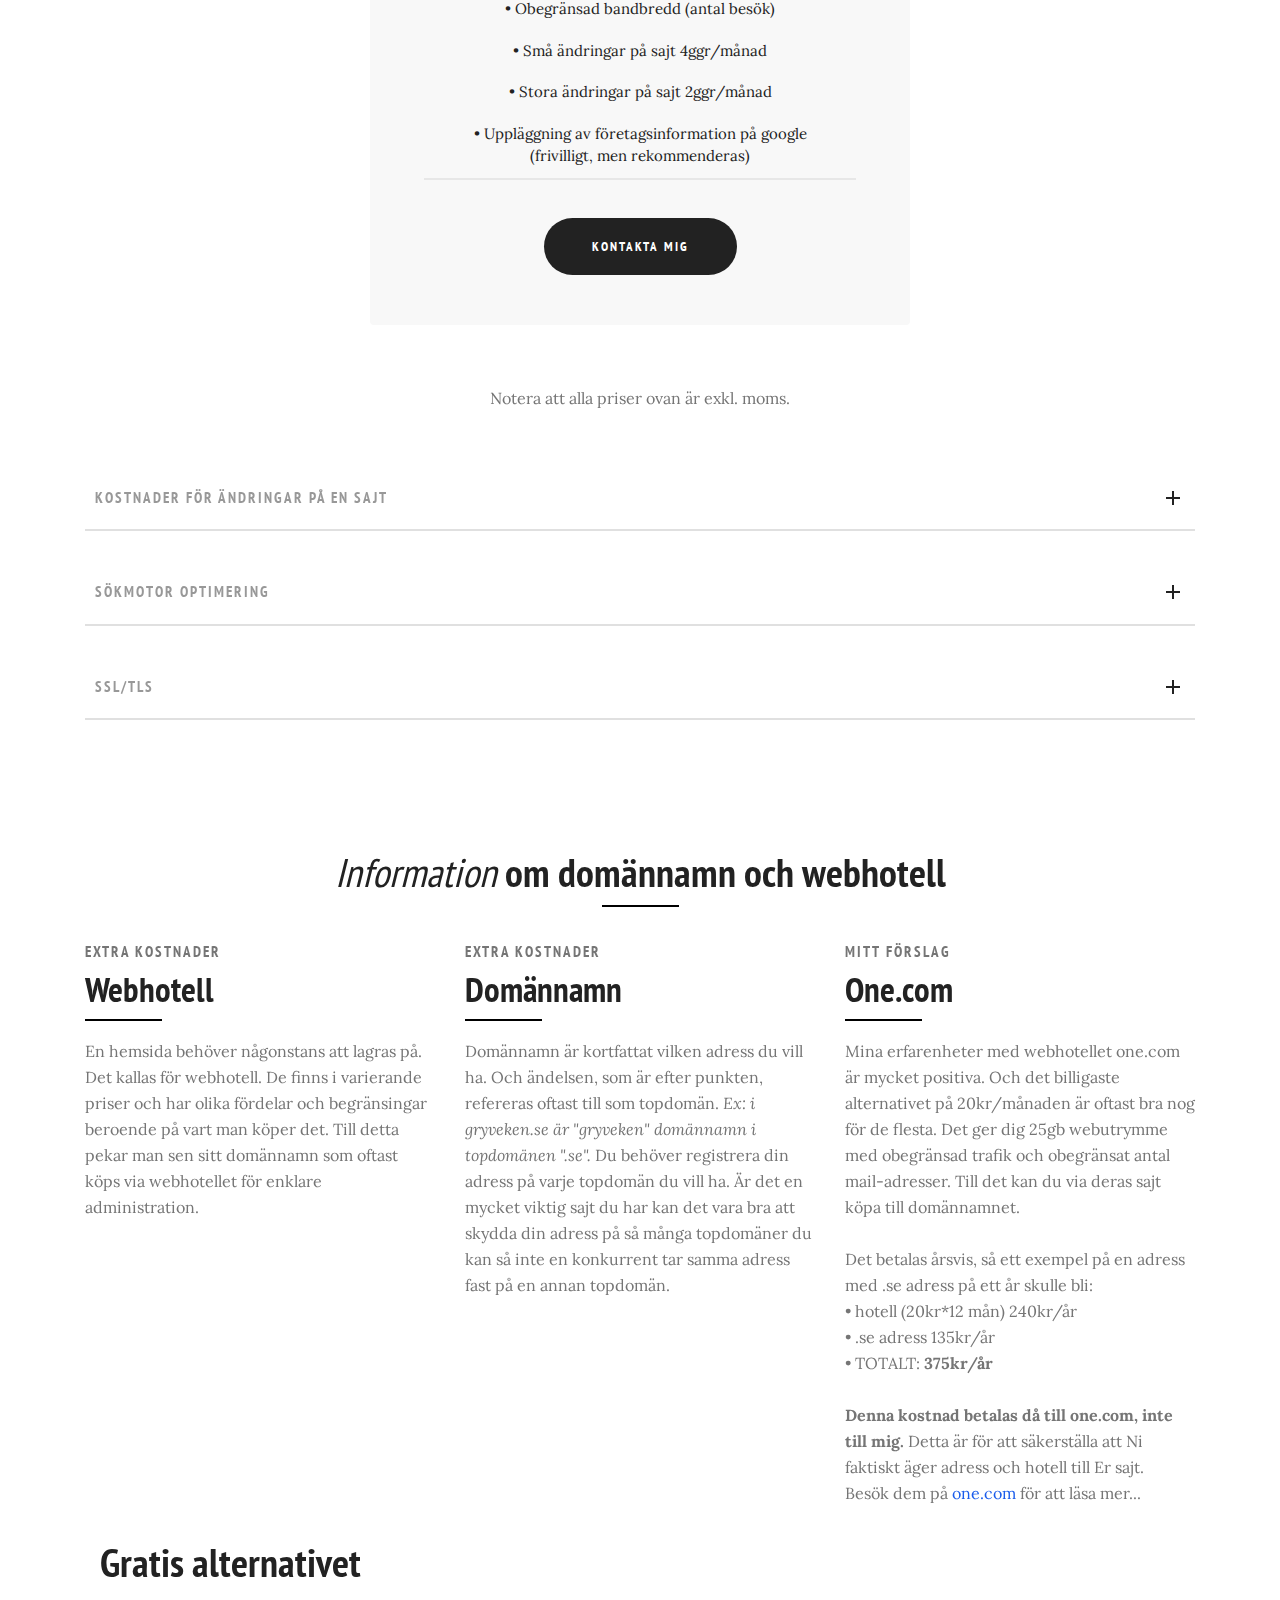
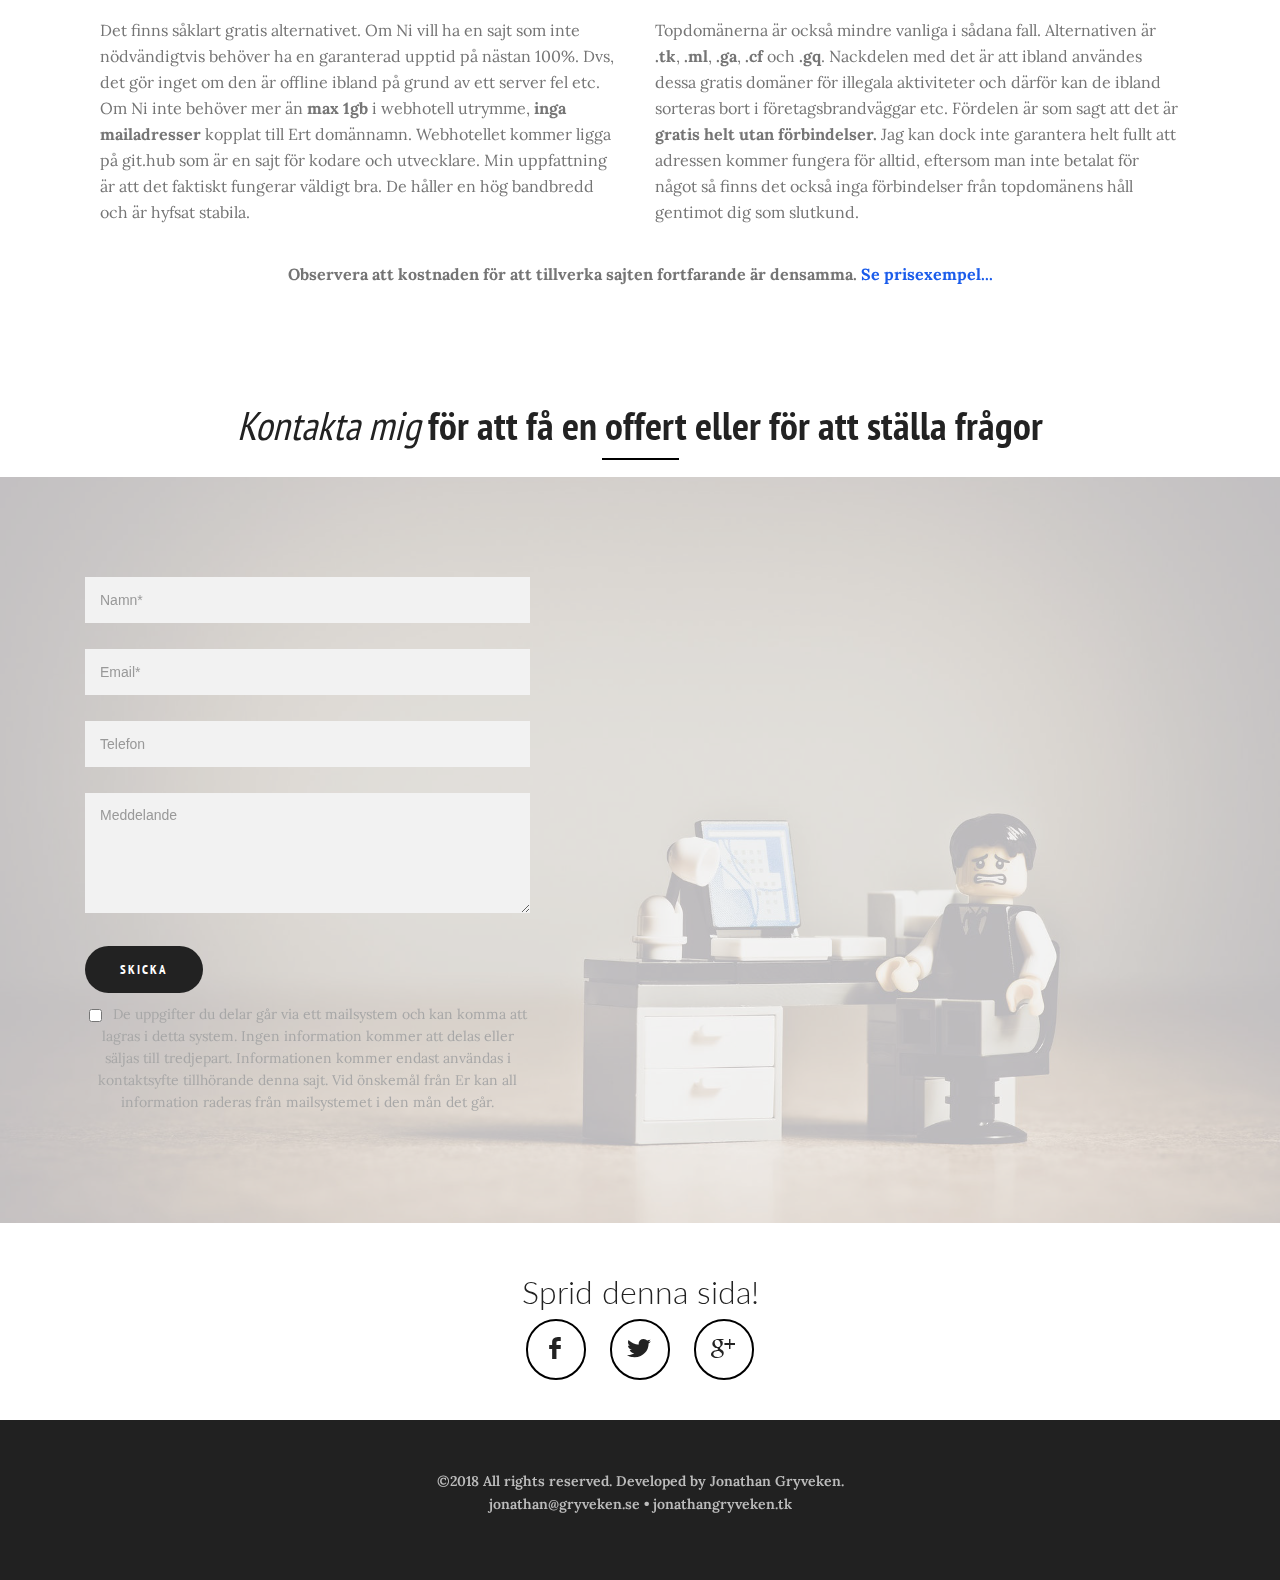
==== commit 4f81f26d: "create github pages" ====
--- a/index.html
+++ b/index.html
@@ -402,7 +402,7 @@
                 <div class="col-md-12">
                     
                     <div class="separator transparent"></div>
-                    <p>Notera att alla priser ovan är inkl. moms.</p>
+                    <p>Notera att alla priser ovan är exkl. moms.</p>
                 </div>
             </div>
         </div>
@@ -761,7 +761,7 @@
 
                           <form action="https://mobirise.com/" method="post" data-form-title="Subscribe now">
 
-                              <input type="hidden" value="tbAvxjSJg4on/q/q7qWFwRETC1KUYzwNXoondSqex6Abx0irJ3NT+2p925X9lZwZiEhjaszsl1n08e5HBb6ZvIFb3JiFNn2v4/+xfs/LnMcFMJhCj8cLJxA/wi5+pCSp" data-form-email="true">
+                              <input type="hidden" value="um2d83YsoDxzZlOzKYq7BQ7UCVngZm3B99UVry8quoRlIiGUMQTEFgfZaGj1ZaTKTp26KR1Xs0bXaizdhGGpSn0TAI9P8OVpkLk1S3Wu0Udekpq93D9bH3AVqi+oHqZc" data-form-email="true">
 
                               <div class="form-group">
                                   <label class="form-control-label">Namn*</label>
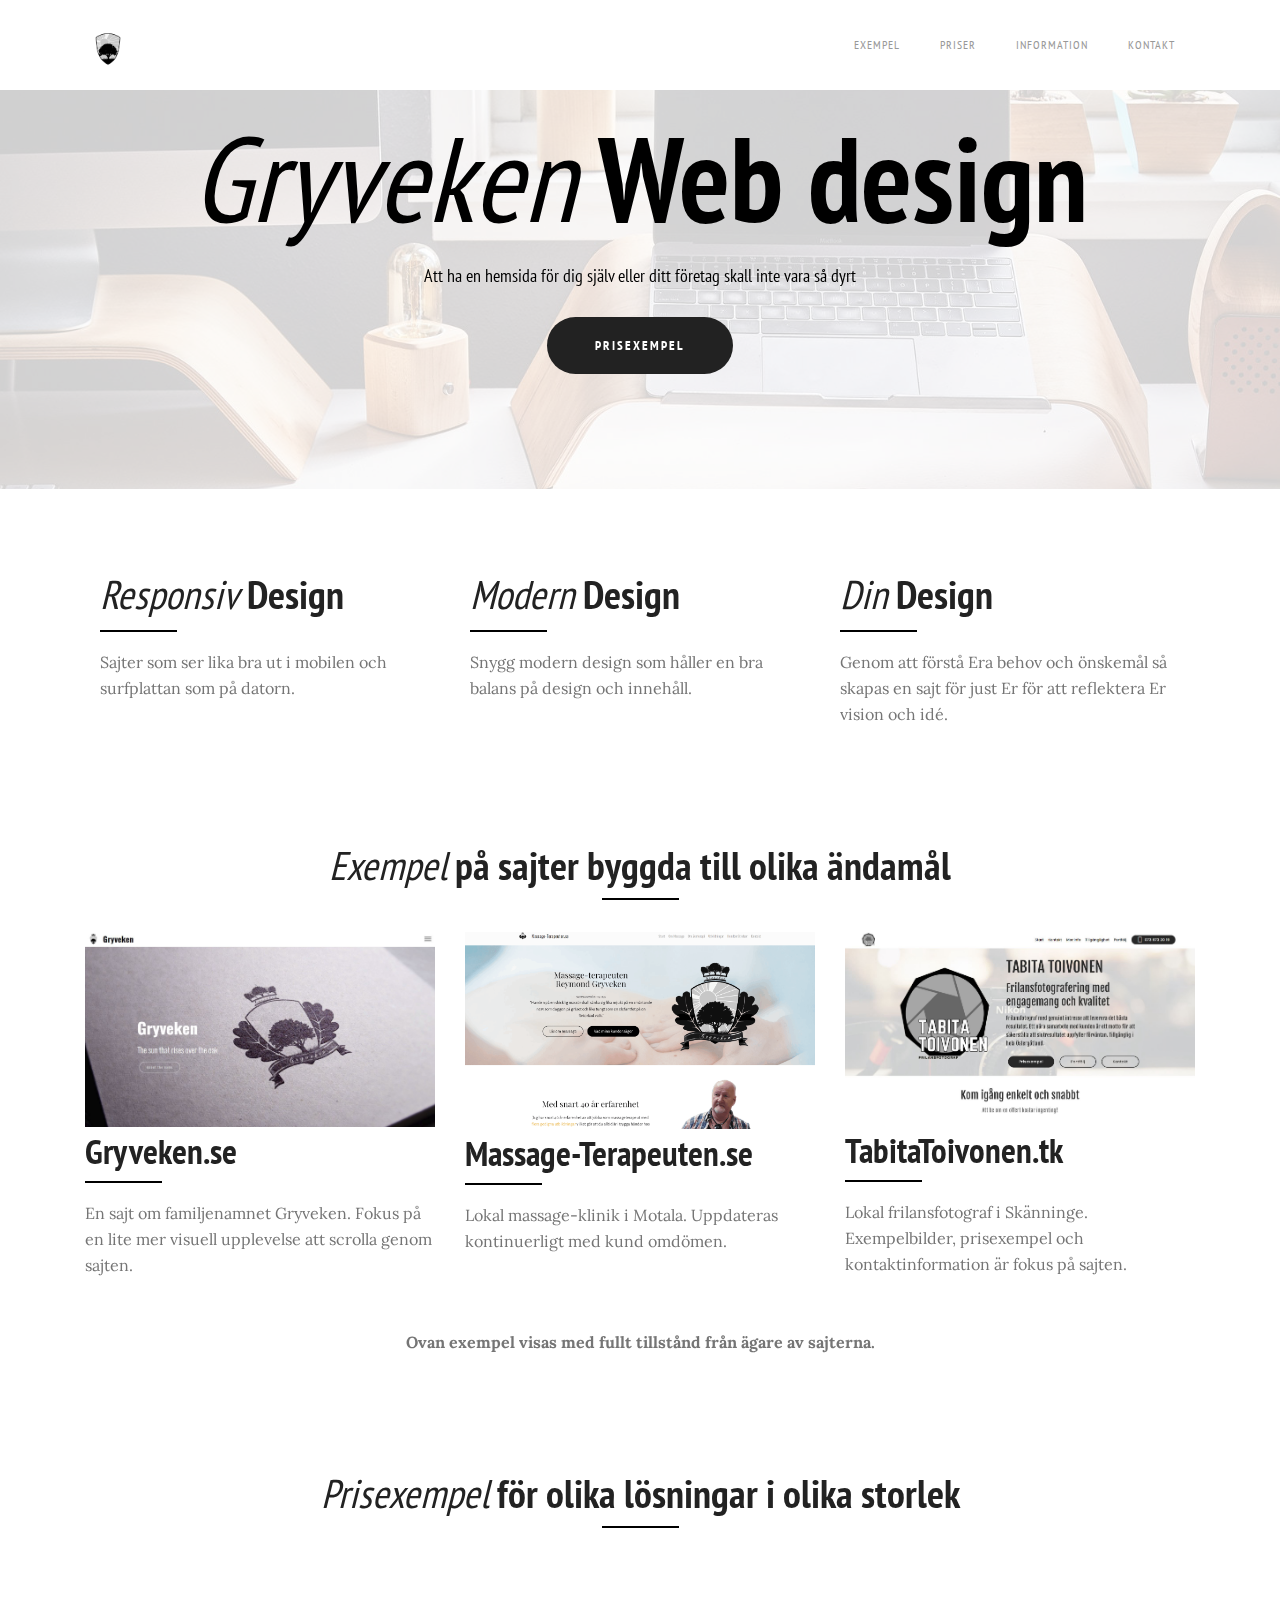
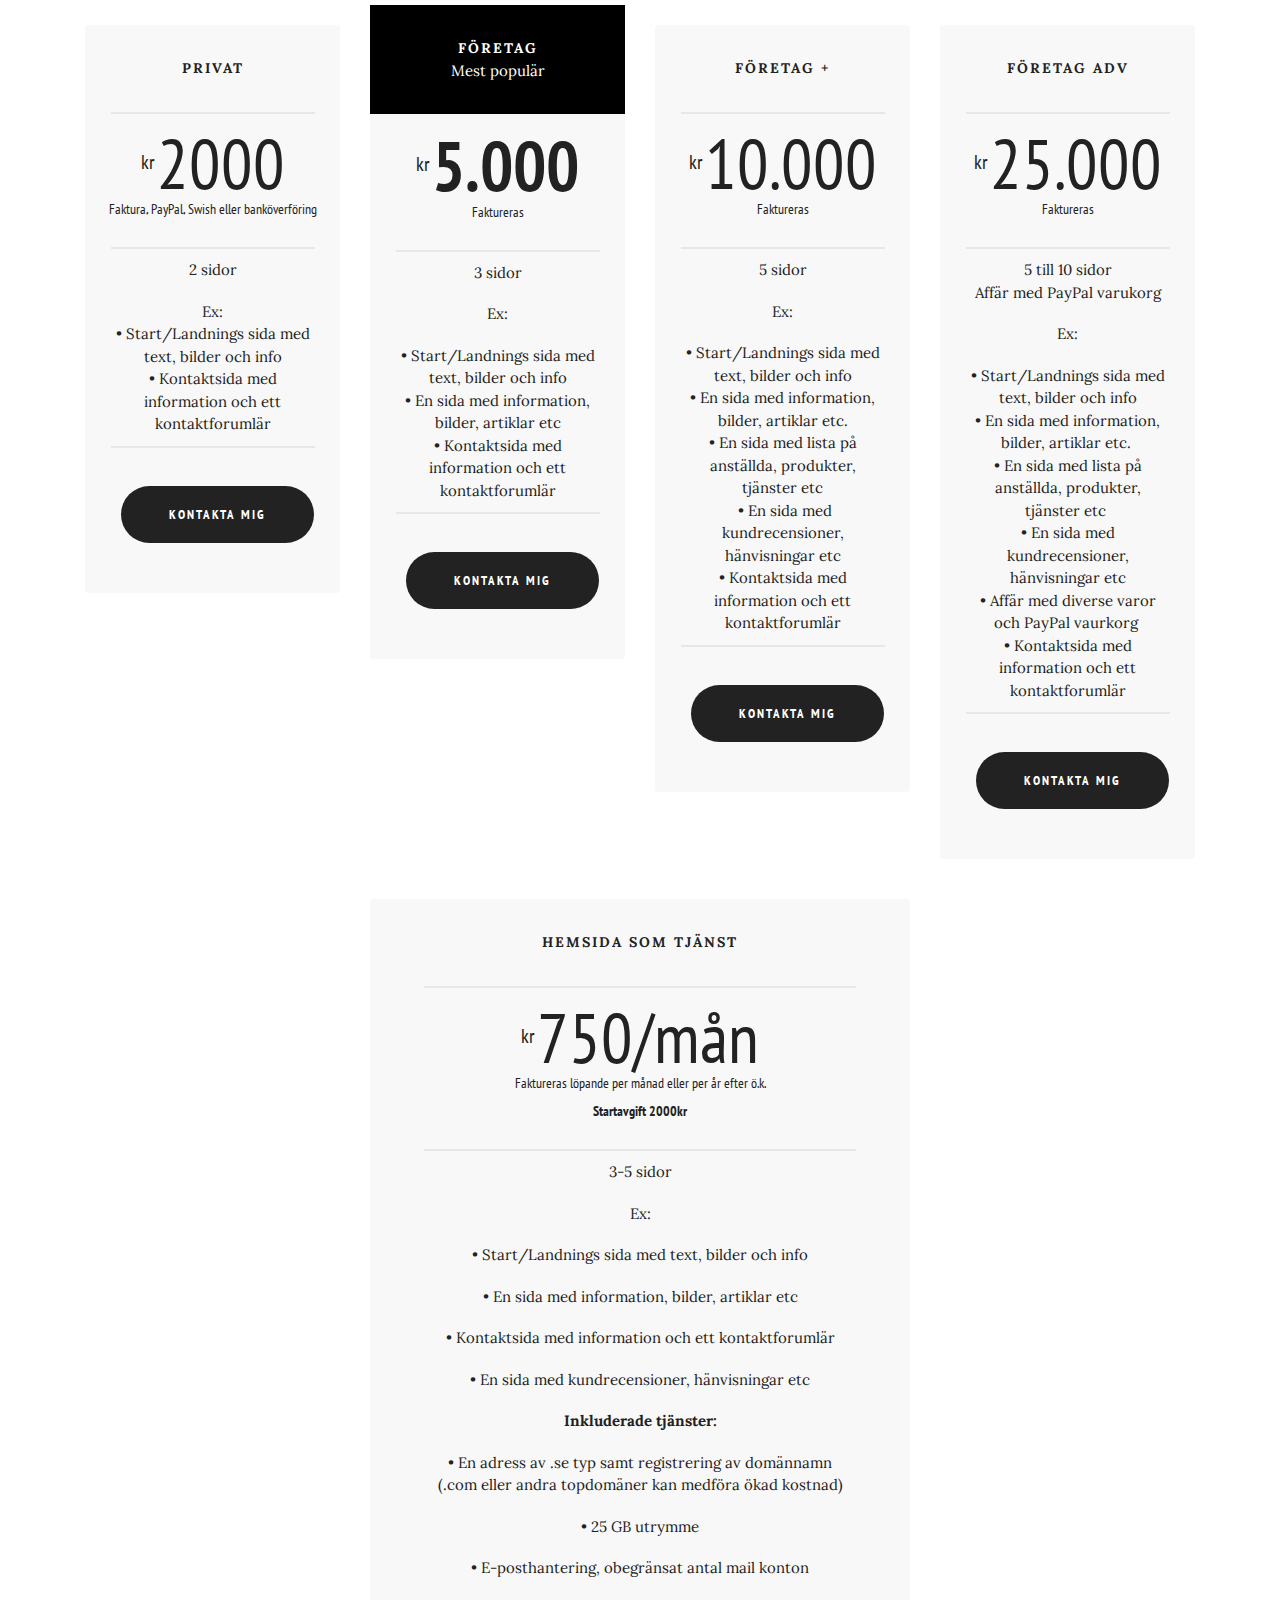
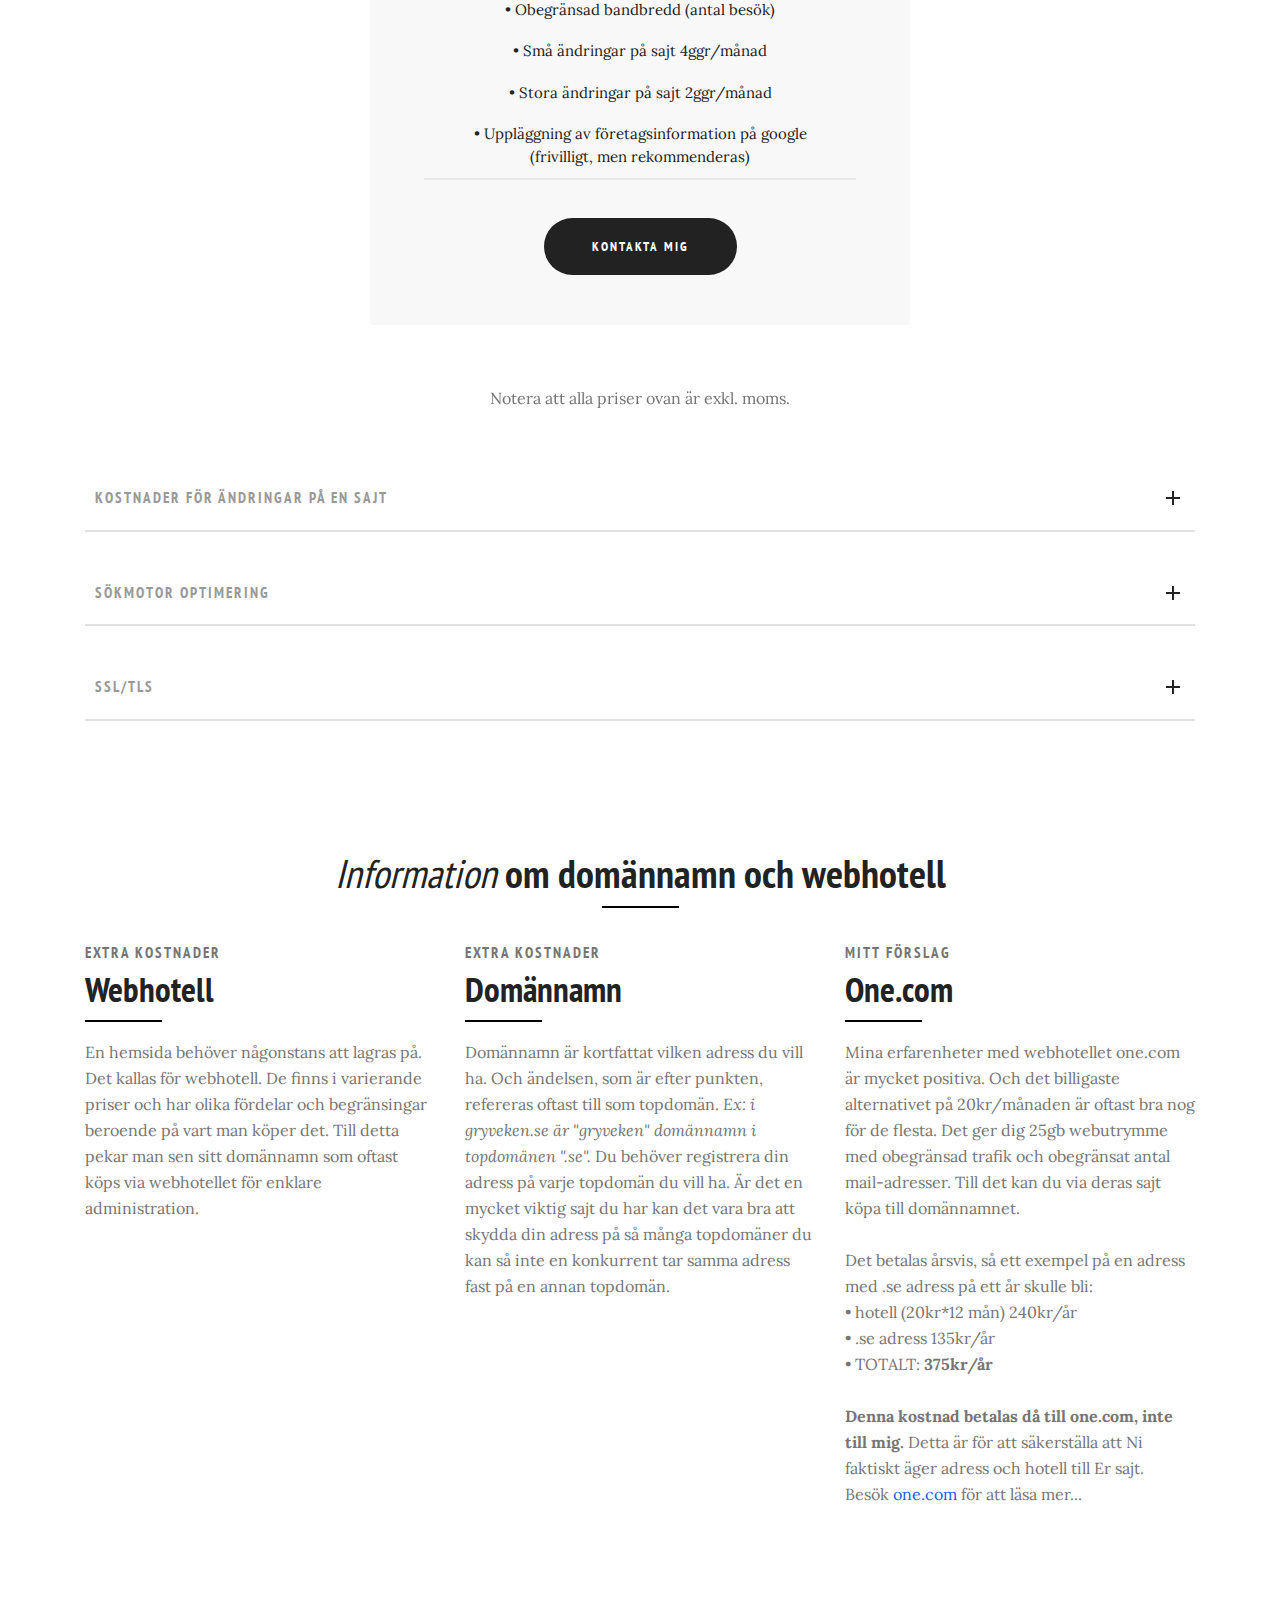
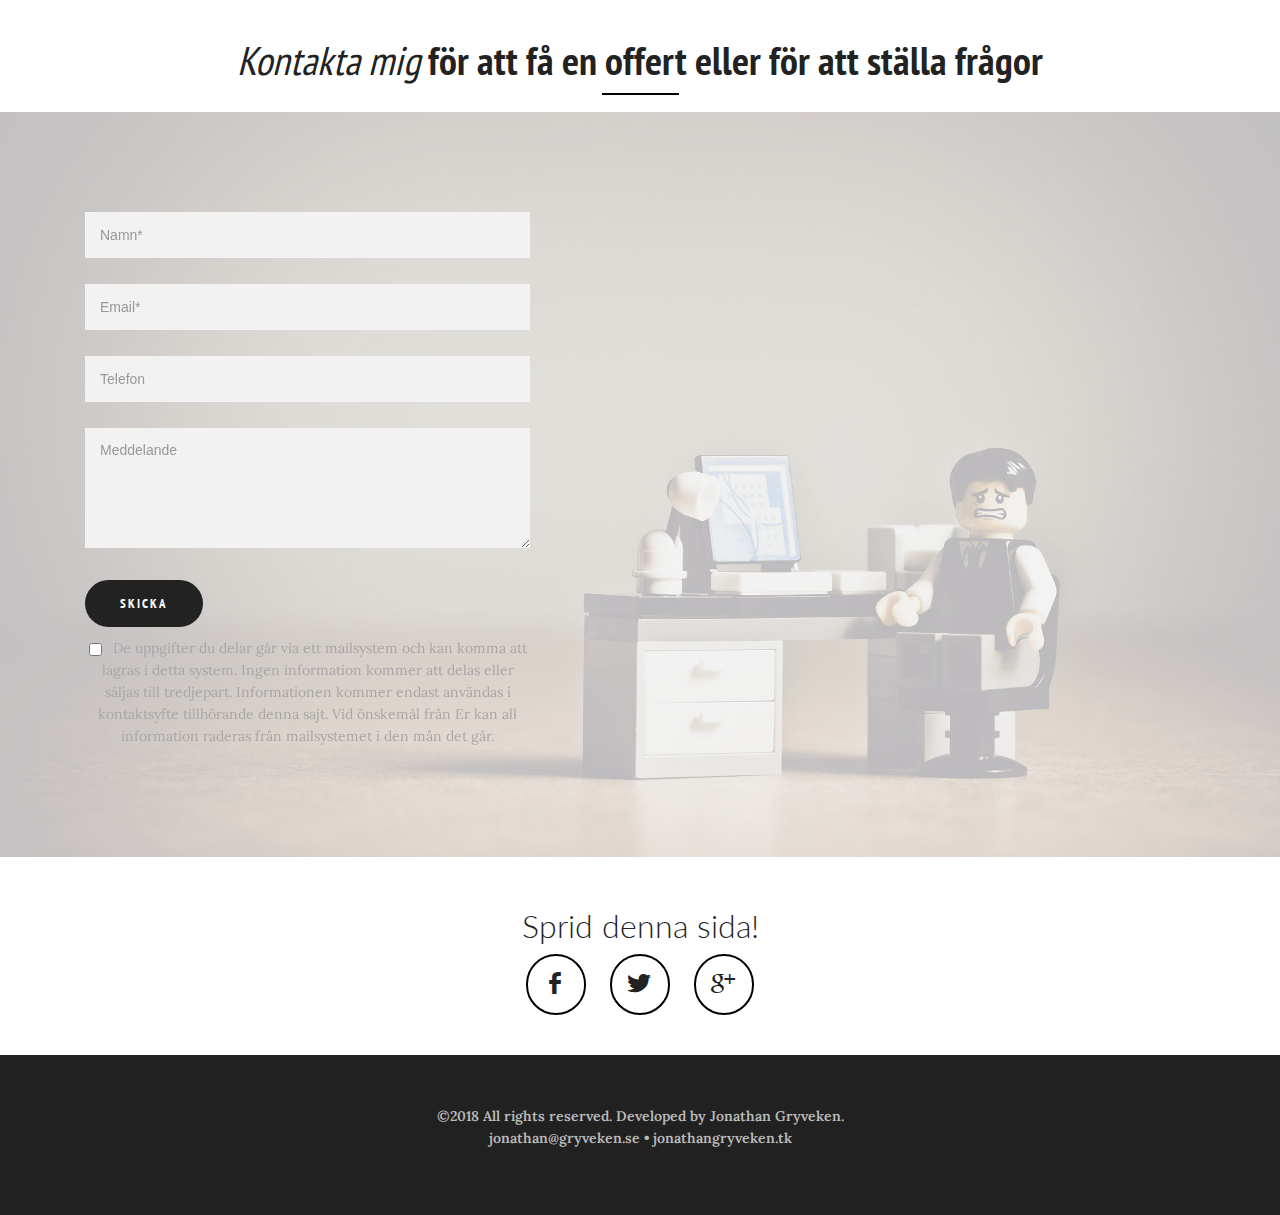
==== commit 40741ec6: "create github pages" ====
--- a/index.html
+++ b/index.html
@@ -1,13 +1,14 @@
 <!DOCTYPE html>
-<html >
+<html  >
 <head>
-  <!-- Site made with Mobirise Website Builder v4.8.1, https://mobirise.com -->
+  <!-- Site made with Mobirise Website Builder v4.9.6, https://mobirise.com -->
   <meta charset="UTF-8">
   <meta http-equiv="X-UA-Compatible" content="IE=edge">
-  <meta name="generator" content="Mobirise v4.8.1, mobirise.com">
+  <meta name="generator" content="Mobirise v4.9.6, mobirise.com">
   <meta name="viewport" content="width=device-width, initial-scale=1, minimum-scale=1">
   <link rel="shortcut icon" href="assets/images/png-family-crest-naked-117x128.png" type="image/x-icon">
   <meta name="description" content="Att ha en hemsida för dig själv eller ditt företag skall inte vara så dyrt">
+  
   <title>Gryveken Webdesign</title>
   <link rel="stylesheet" href="assets/et-line-font-plugin/style.css">
   <link rel="stylesheet" href="assets/tether/tether.min.css">
@@ -52,7 +53,7 @@
                 </div>
                 <div class="mbr-table-cell">
 
-                    <ul class="nav-dropdown collapse pull-xs-right nav navbar-nav nav-list" id="exCollapsingNavbar"><li class="nav-item"><a class="nav-link link" href="index.html#title4-9">exempel</a></li><li class="nav-item"><a class="nav-link link" href="index.html#title4-e">priser</a></li><li class="nav-item"><a class="nav-link link" href="index.html#title4-n">information</a></li><li class="nav-item"><a class="nav-link link" href="index.html#text4-d">Gratis alternativet</a></li><li class="nav-item"><a class="nav-link link" href="index.html#title4-m">kontakt</a></li></ul>
+                    <ul class="nav-dropdown collapse pull-xs-right nav navbar-nav nav-list" id="exCollapsingNavbar"><li class="nav-item"><a class="nav-link link" href="index.html#title4-9">exempel</a></li><li class="nav-item"><a class="nav-link link" href="index.html#title4-e">priser</a></li><li class="nav-item"><a class="nav-link link" href="index.html#title4-n">information</a></li><li class="nav-item"><a class="nav-link link" href="index.html#title4-m">kontakt</a></li></ul>
 
                     <button class="navbar-toggler pull-xs-right" type="button" data-toggle="collapse" data-target="#exCollapsingNavbar">
                         <em></em>
@@ -161,7 +162,7 @@
                                 
                                 <h3 class="styled"><a href="http://mobirise.com">G</a>ryveken.se</h3>
                                 <div class="separator"></div>
-                                <p>En sajt om familjenamnet Gryveken.</p>
+                                <p>En sajt om familjenamnet Gryveken. Fokus på en lite mer visuell upplevelse att scrolla genom sajten.</p>
                                 
                             </div>
                         </div>
@@ -169,12 +170,12 @@
                         <div class="mbr-cards-col col-md-4 col-sm-6 col-xs-12">
                             <div class="team-item news c-info">
                                 <div class="image">
-                                    <figure class="mbr-figure mbr-figure--adapted mbr-figure--caption-inside-bottom mbr-figure--full-width "><a href="http://reysmassage.com/" target="_blank"><img src="assets/images/skrmklipp-1587x881.jpg" class="mbr-figure__img"></a></figure>
-                                </div>
-                                
-                                <h3 class="styled"><a href="http://mobirise.com">R</a>eysMassage.com</h3>
+                                    <figure class="mbr-figure mbr-figure--adapted mbr-figure--caption-inside-bottom mbr-figure--full-width "><a href="https://www.massage-terapeuten.se" target="_blank"><img src="assets/images/skrmklipp-2410x1449.png" class="mbr-figure__img"></a></figure>
+                                </div>
+                                
+                                <h3 class="styled">Massage-Terapeuten.se</h3>
                                 <div class="separator"></div>
-                                <p>En komplett video kurs i klassisk Svensk massage. Sajten har också en affär med en varukorg och betalning via PayPal.</p>
+                                <p>Lokal massage-klinik i Motala. Uppdateras kontinuerligt med kund omdömen.</p>
                                 
                             </div>
                         </div>
@@ -443,7 +444,7 @@
                                         <h4 class="panel-title mbr-section-subtitle"><a data-toggle="collapse" data-parent="#accordionLeft" href="#collapseThree" aria-expanded="false" aria-controls="collapseThree">SSL/TLS<br><span></span></a></h4>
                                     </div>
                                     <div class="panel-collapse" role="tabpanel">
-                                        <div class="panel-body"><p>Via de flesta webhotell ingår en SSL kryptering för sajten. Detta gör att man får en adress som börjar med https istället för http. Google har satt som standard att prioritera sajter som har en SSL kryptering i sina sökresultat framför de som inte har det. Det beror på att det finns en viss säkerhetsaspekt med att trafiken till och från sajten är krypterad. Jag erbjuder en SSL kryptering även för "gratis alternativet" för webhotell. Det är någorlunda unikt med tanke på att det normalt är ett certifikat som medför höjd belastning och medför extra kostnader och därför aldrig erbjuds gratis.</p></div>
+                                        <div class="panel-body"><p>Via de flesta webhotell ingår en SSL kryptering för sajten. Detta gör att man får en adress som börjar med https istället för http. Google har satt som standard att prioritera sajter som har en SSL kryptering i sina sökresultat framför de som inte har det. Det beror på att det finns en viss säkerhetsaspekt med att trafiken till och från sajten är krypterad.</p></div>
                                     </div>
                                 </div>
 
@@ -668,7 +669,7 @@
                                 <h5 class="mbr-section-subtitle">MITT FÖRSLAG</h5>
                                 <h3 class="styled"><a href="http://mobirise.com">O</a>ne.com</h3>
                                 <div class="separator"></div>
-                                <p>Mina erfarenheter med webhotellet one.com är mycket positiva. Och det billigaste alternativet på 20kr/månaden är oftast bra nog för de flesta. Det ger dig 25gb webutrymme med obegränsad trafik och obegränsat antal mail-adresser. Till det kan du via deras sajt köpa till domännamnet.<br><br>Det betalas årsvis, så ett exempel på en adress med .se adress på ett år skulle bli:<br>• hotell (20kr*12 mån) 240kr/år<br>• .se adress 135kr/år<br>• TOTALT: <strong>375kr/år</strong><br><br><strong>Denna kostnad betalas då till one.com, inte till mig.</strong> Detta är för att säkerställa att Ni faktiskt äger adress och hotell till Er sajt.<br>Besök dem på <a href="https://www.one.com/sv/" target="_blank" class="text-info">one.com</a> för att läsa mer...</p>
+                                <p>Mina erfarenheter med webhotellet one.com är mycket positiva. Och det billigaste alternativet på 20kr/månaden är oftast bra nog för de flesta. Det ger dig 25gb webutrymme med obegränsad trafik och obegränsat antal mail-adresser. Till det kan du via deras sajt köpa till domännamnet.<br><br>Det betalas årsvis, så ett exempel på en adress med .se adress på ett år skulle bli:<br>• hotell (20kr*12 mån) 240kr/år<br>• .se adress 135kr/år<br>• TOTALT: <strong>375kr/år</strong><br><br><strong>Denna kostnad betalas då till one.com, inte till mig.</strong> Detta är för att säkerställa att Ni faktiskt äger adress och hotell till Er sajt.<br>Besök&nbsp;<a href="https://www.one.com/sv/" target="_blank" class="text-info">one.com</a> för att läsa mer...</p>
                                 
                             </div>
                         </div>
@@ -681,45 +682,6 @@
         
     
 </section>
-
-<section class="mbr-section--bg-adapted mbr-section--relative" id="text4-d" data-rv-view="38" style="background-color: rgb(255, 255, 255);">
-    <div class="intro page_head text-center" style="padding-top: 0px; padding-bottom: 0px;">
-        
-        <div class="container">
-        <div class="container">
-            <div class="row">
-                <div class="col-md-12">
-                    <h3 class="styled">Gratis alternativet</h3>
-                    <div class="separator transparent"></div>
-                    <div class="row">
-                        <div class="col-md-6">
-                            <p>Det finns såklart gratis alternativet. Om Ni vill ha en sajt som inte nödvändigtvis behöver ha en garanterad upptid på nästan 100%. Dvs, det gör inget om den är offline ibland på grund av ett server fel etc. Om Ni inte behöver mer än <strong>max 1gb</strong> i webhotell utrymme, <strong>inga mailadresser</strong> kopplat till Ert domännamn. Webhotellet kommer ligga på git.hub som är en sajt för kodare och utvecklare. Min uppfattning är att det faktiskt fungerar väldigt bra. De håller en hög bandbredd och är hyfsat stabila.</p>
-                        </div>
-                        <div class="col-md-6">
-                            <p>Topdomänerna är också mindre vanliga i sådana fall. Alternativen är <strong>.tk</strong>, <strong>.ml</strong>, <strong>.ga</strong>, <strong>.cf</strong> och <strong>.gq</strong>. Nackdelen med det är att ibland användes dessa gratis domäner för illegala aktiviteter och därför kan de ibland sorteras bort i företagsbrandväggar etc. Fördelen är som sagt att det är <strong>gratis helt utan förbindelser.</strong> Jag kan dock inte garantera helt fullt att adressen kommer fungera för alltid, eftersom man inte betalat för något så finns det också inga förbindelser från topdomänens håll gentimot dig som slutkund.</p>
-                        </div>
-                    </div>
-                </div>
-            </div>
-        </div>
-    </div>
-</div></section>
-
-<section class="mbr-section--bg-adapted mbr-section--relative" id="text1-f" data-rv-view="41" style="background-color: rgb(255, 255, 255);">
-    <div class="intro page_head text-center" style="padding-top: 0px; padding-bottom: 0px;">
-        
-        <div class="container">
-        <div class="container">
-            <div class="row">
-                <div class="col-md-12">
-                    
-                    <div class="separator transparent"></div>
-                    <p><strong>Observera att kostnaden för att tillverka sajten fortfarande är densamma. <a href="index.html#pricing-table1-b" class="text-info">Se prisexempel...</a></strong></p>
-                </div>
-            </div>
-        </div>
-    </div>
-</div></section>
 
 <section class="mbr-section--bg-adapted mbr-section--relative title3" id="title4-m" data-rv-view="44" style="background-color: rgb(255, 255, 255);">
         
@@ -761,7 +723,7 @@
 
                           <form action="https://mobirise.com/" method="post" data-form-title="Subscribe now">
 
-                              <input type="hidden" value="um2d83YsoDxzZlOzKYq7BQ7UCVngZm3B99UVry8quoRlIiGUMQTEFgfZaGj1ZaTKTp26KR1Xs0bXaizdhGGpSn0TAI9P8OVpkLk1S3Wu0Udekpq93D9bH3AVqi+oHqZc" data-form-email="true">
+                              <input type="hidden" value="h3rA/NP53aJ7Wia/sDYnjO0nzLVil4k+rI7oHD9+PB6LNNS4aNfUoP9bCm01imeKxxiT+HhrRRvNG2BoVdxoSMb1JSFHZZiDI4AecI9rzTpf4iyabaZA1OX0isqlLbOq" data-form-email="true">
 
                               <div class="form-group">
                                   <label class="form-control-label">Namn*</label>
@@ -887,6 +849,5 @@
   }
 }
 </script>
-  <input name="animation" type="hidden">
-  </body>
+</body>
 </html>--- a/assets/mobirise/css/mbr-additional.css
+++ b/assets/mobirise/css/mbr-additional.css
@@ -658,12 +658,6 @@
 #news2-c H5 {
   color: #757575;
 }
-#text1-f P {
-  text-align: center;
-}
-#text1-f B {
-  color: #757575;
-}
 #title4-m H1 {
   text-align: center;
 }
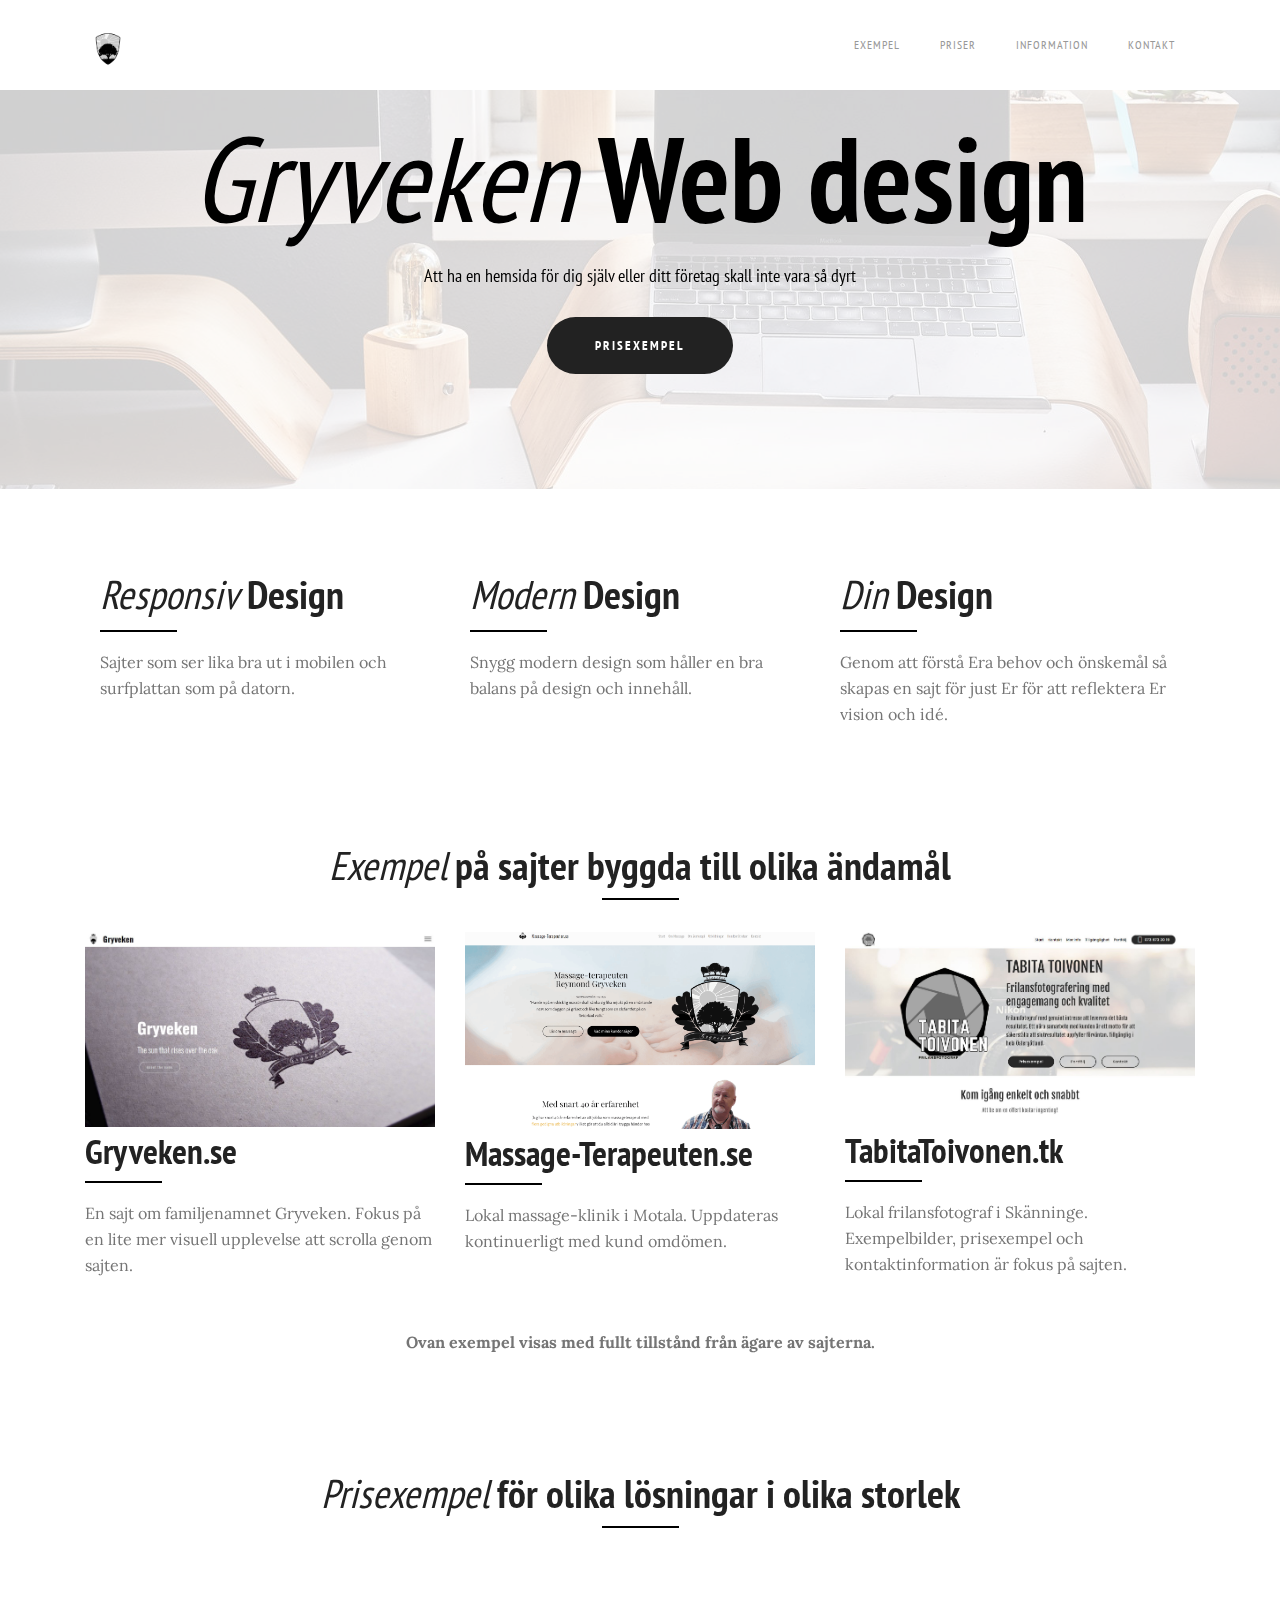
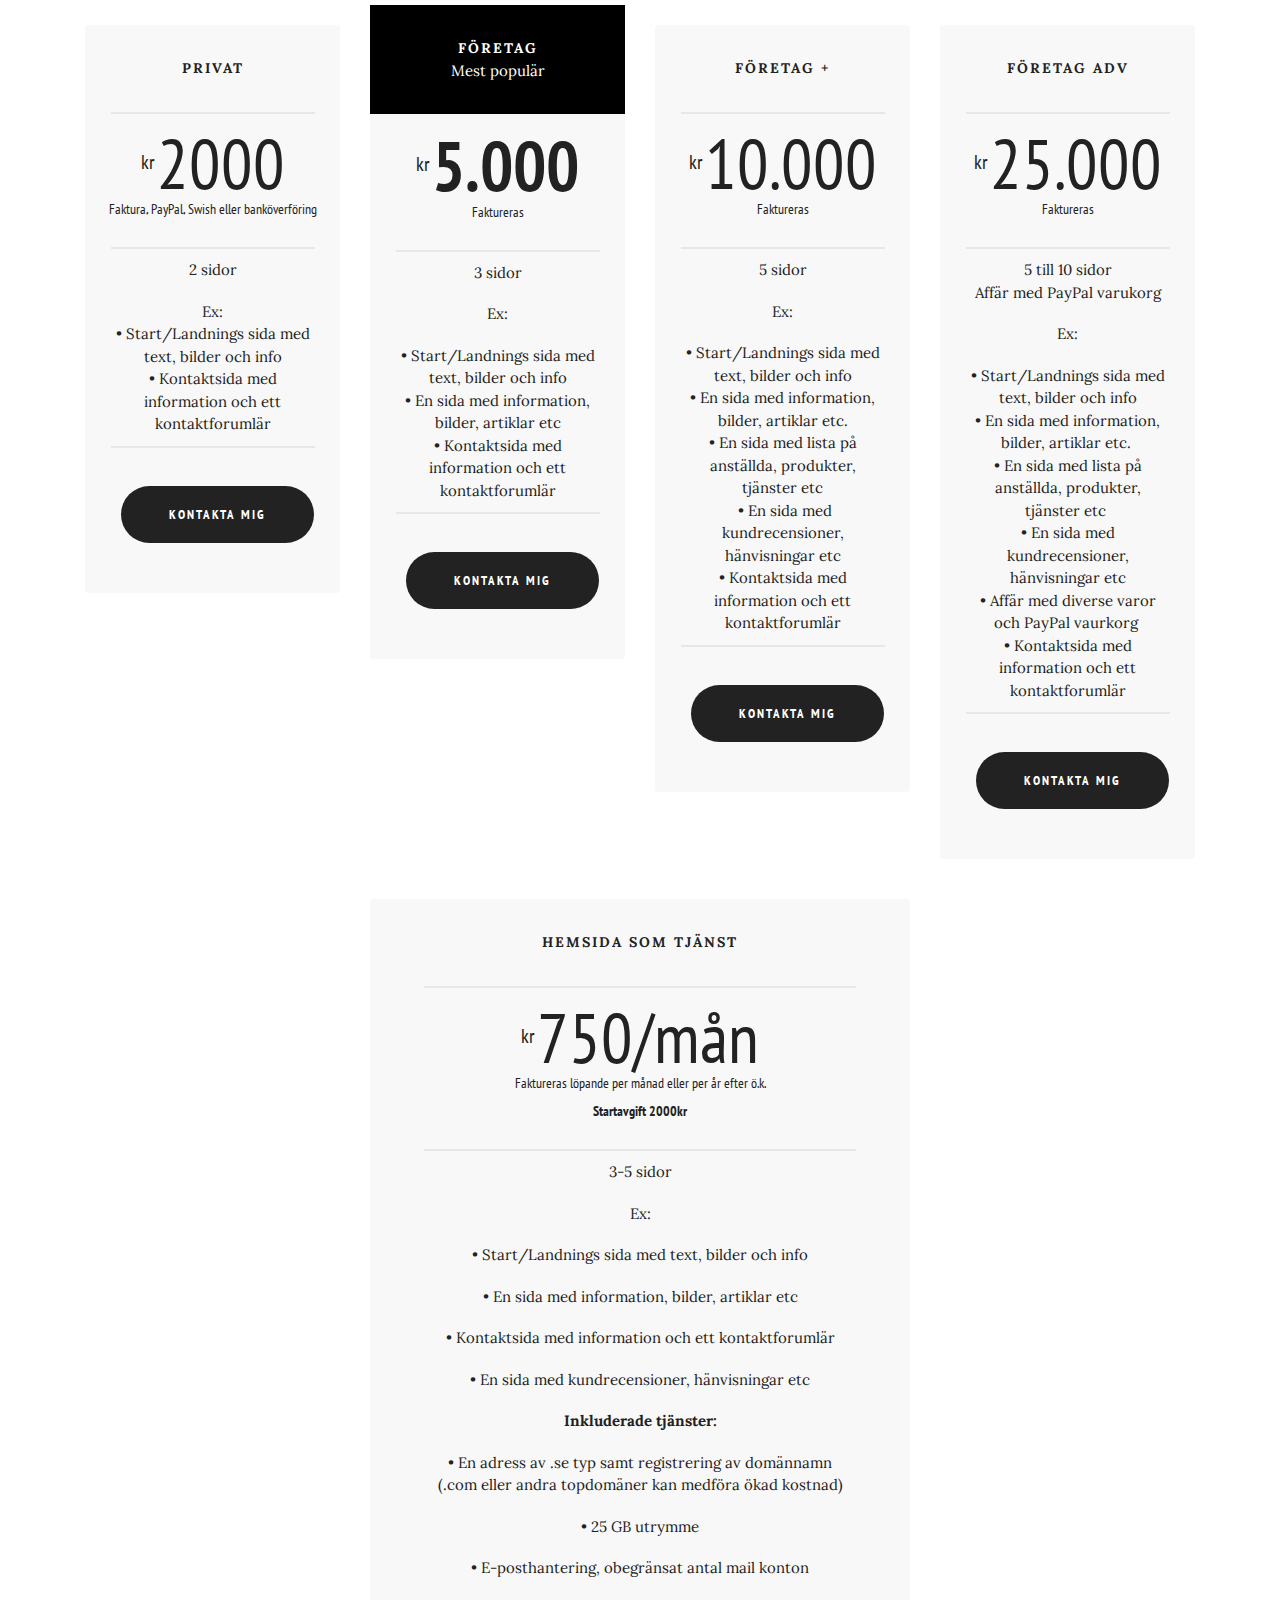
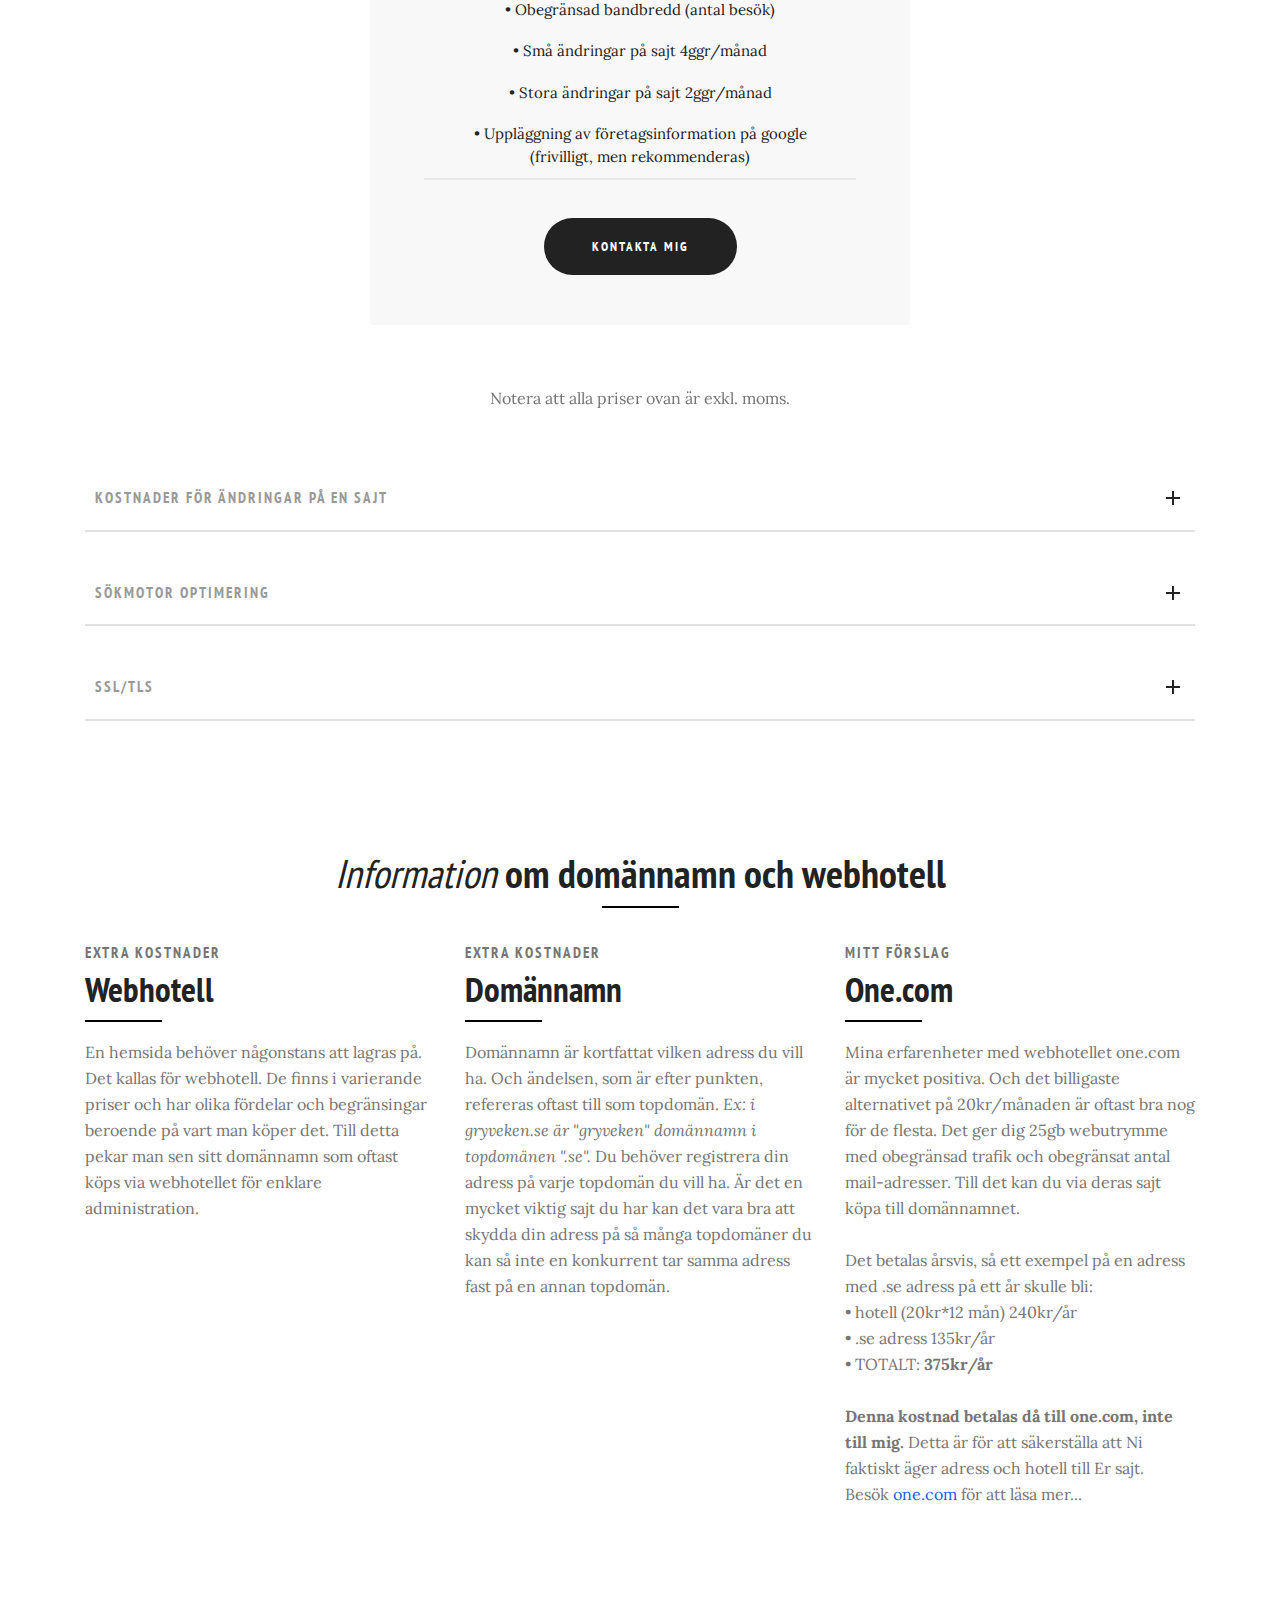
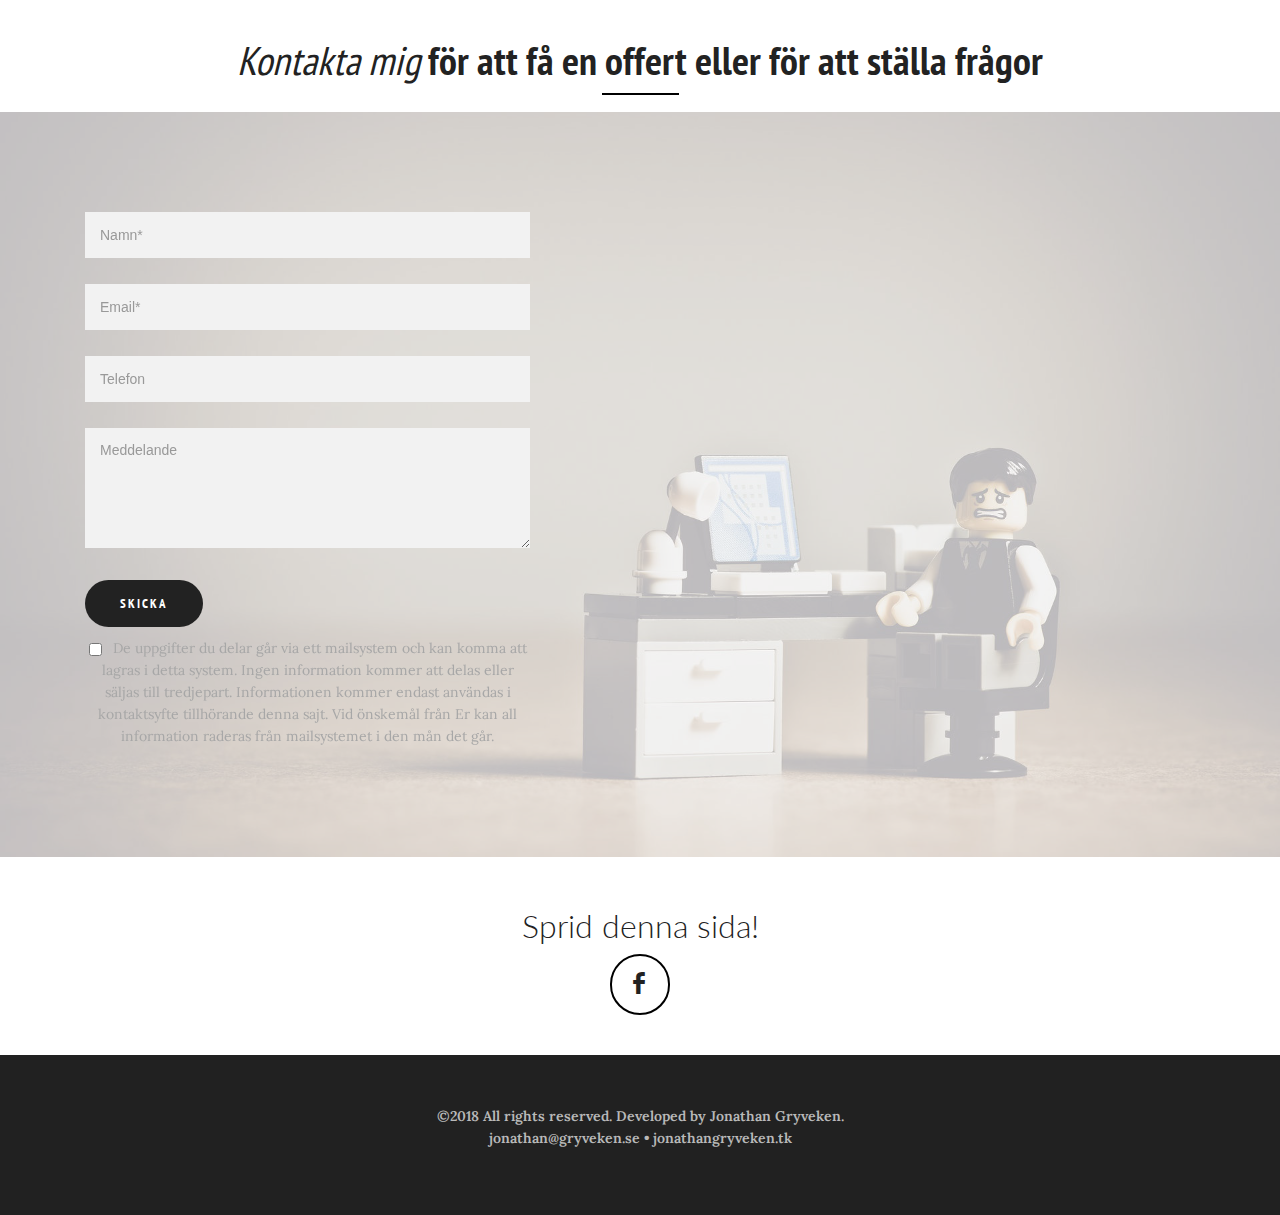
==== commit 103ba1bd: "create github pages" ====
--- a/index.html
+++ b/index.html
@@ -723,7 +723,7 @@
 
                           <form action="https://mobirise.com/" method="post" data-form-title="Subscribe now">
 
-                              <input type="hidden" value="h3rA/NP53aJ7Wia/sDYnjO0nzLVil4k+rI7oHD9+PB6LNNS4aNfUoP9bCm01imeKxxiT+HhrRRvNG2BoVdxoSMb1JSFHZZiDI4AecI9rzTpf4iyabaZA1OX0isqlLbOq" data-form-email="true">
+                              <input type="hidden" value="sm7SthkLOsgYBh69w+KhdvyCrtbJjkqrQfv/9ig/8NAYx6Uk0tnQcR+xjwk4KopAJIeleqSRs7xp3PG1eyGWwg9QTm7adaxdloGuKVxhNXPMj+hcWFRz6xjZxd0UdtNa" data-form-email="true">
 
                               <div class="form-group">
                                   <label class="form-control-label">Namn*</label>
@@ -771,12 +771,8 @@
                     <span class="btn btn-social facebook" title="Share link on Facebook">
                         <i class="socicon socicon-facebook"></i>
                     </span>
-                    <span class="btn btn-social twitter" title="Share link on Twitter">
-                        <i class="socicon socicon-twitter"></i>
-                    </span>
-                    <span class="btn btn-social plusone" title="Share link on Google+">
-                        <i class="socicon socicon-google"></i>
-                    </span>
+                    
+                    
                     
                     
                   </div>
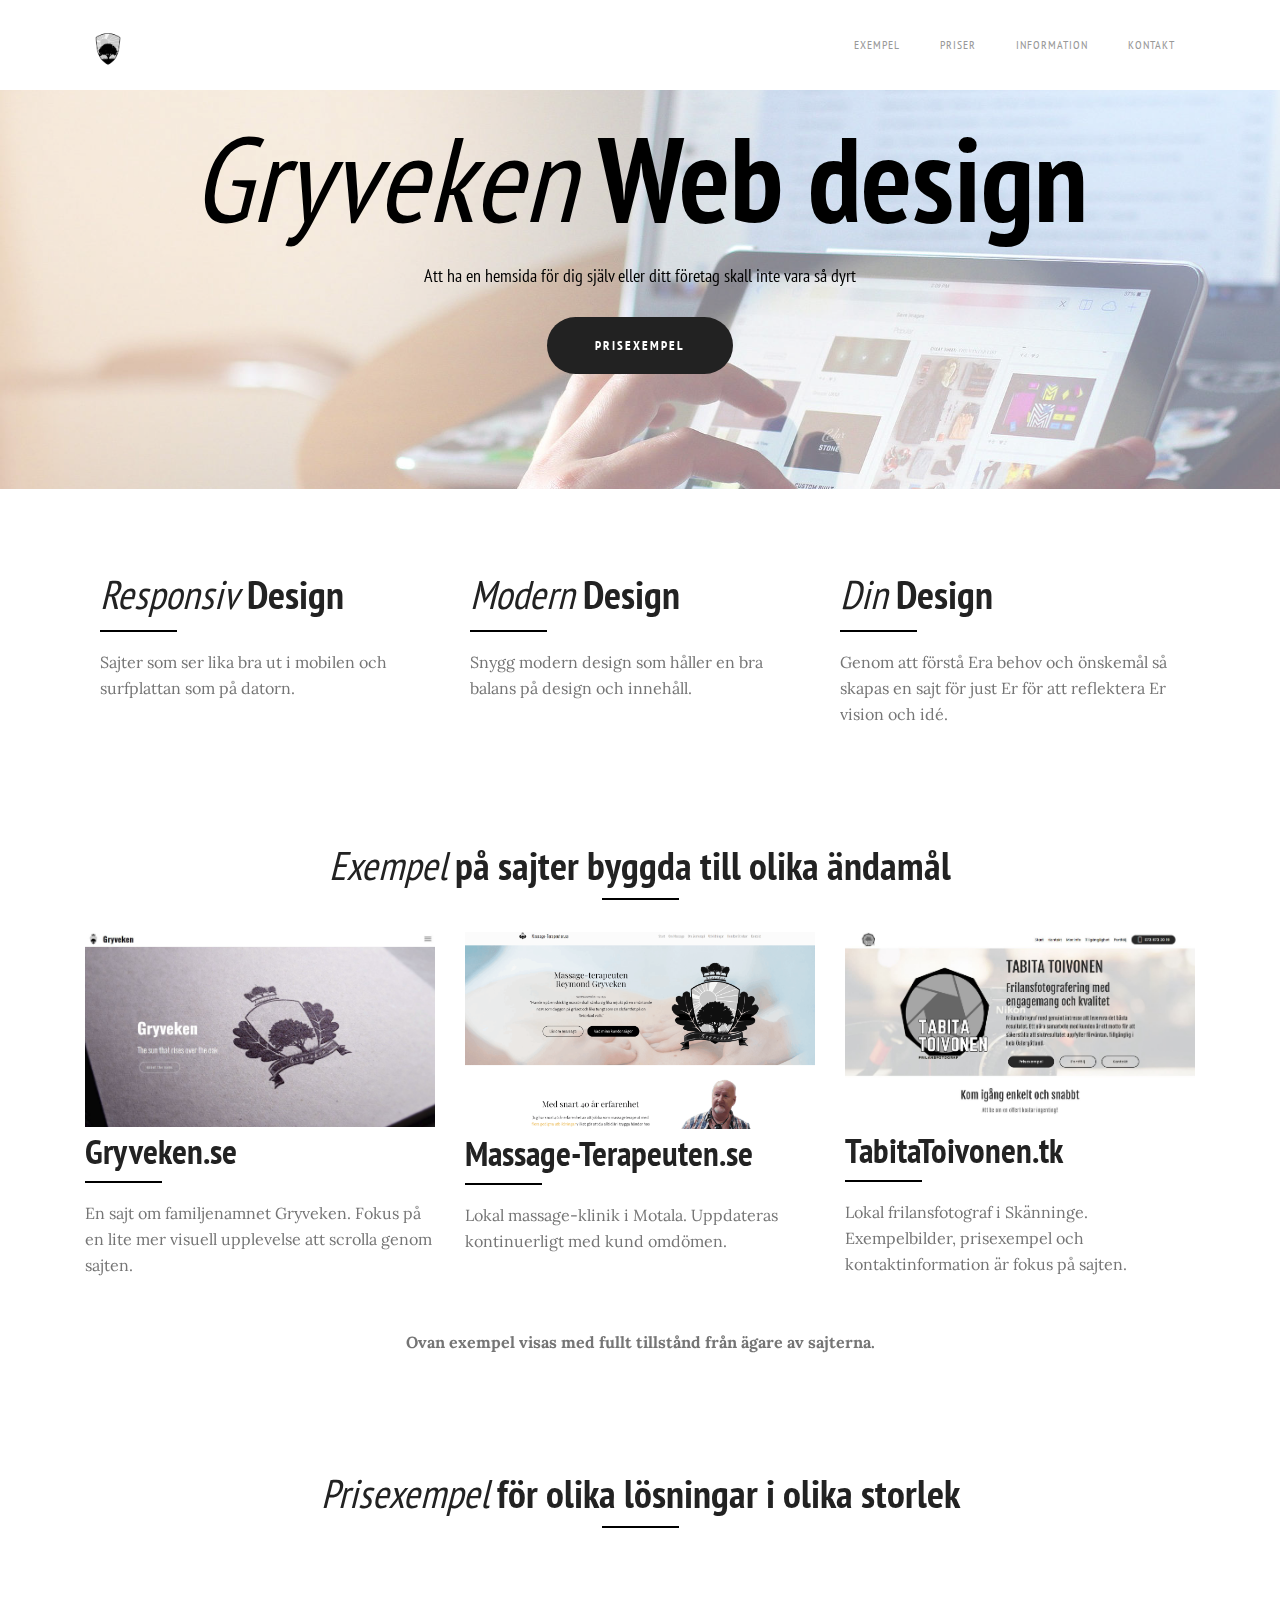
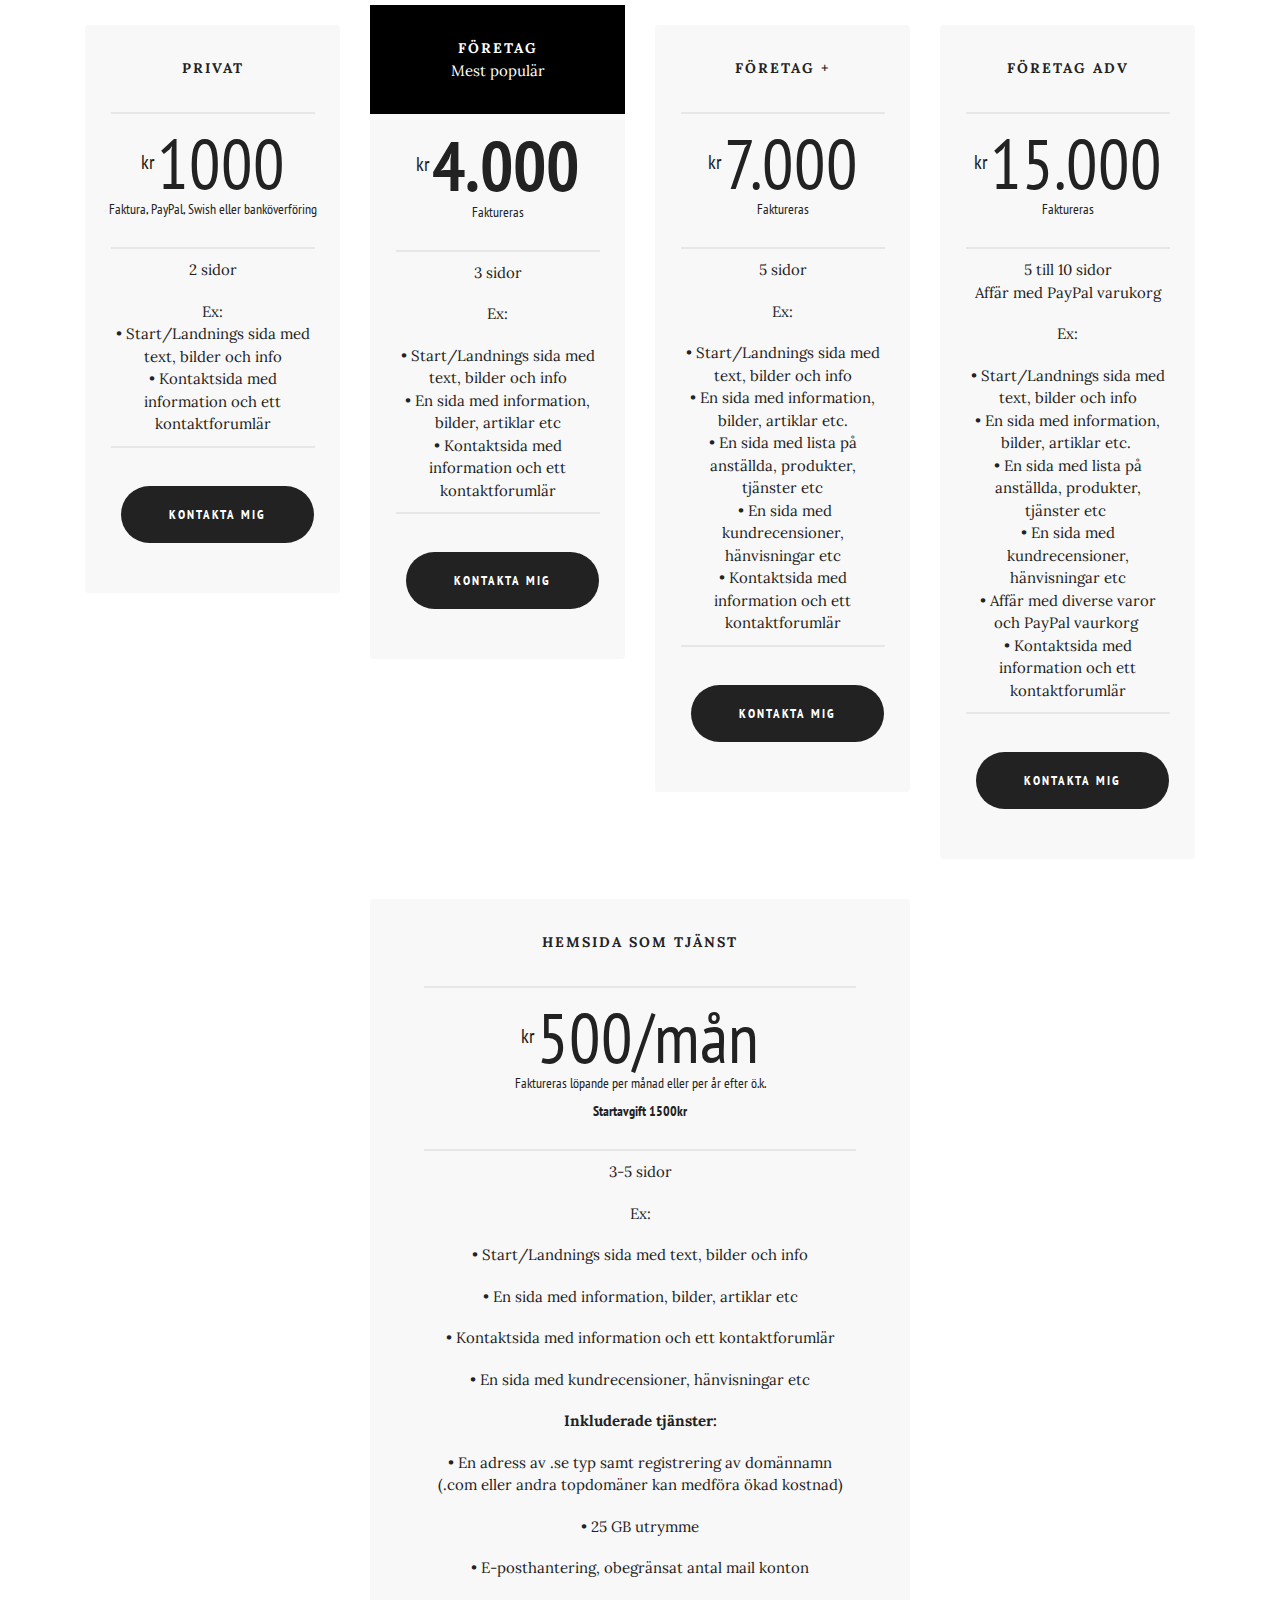
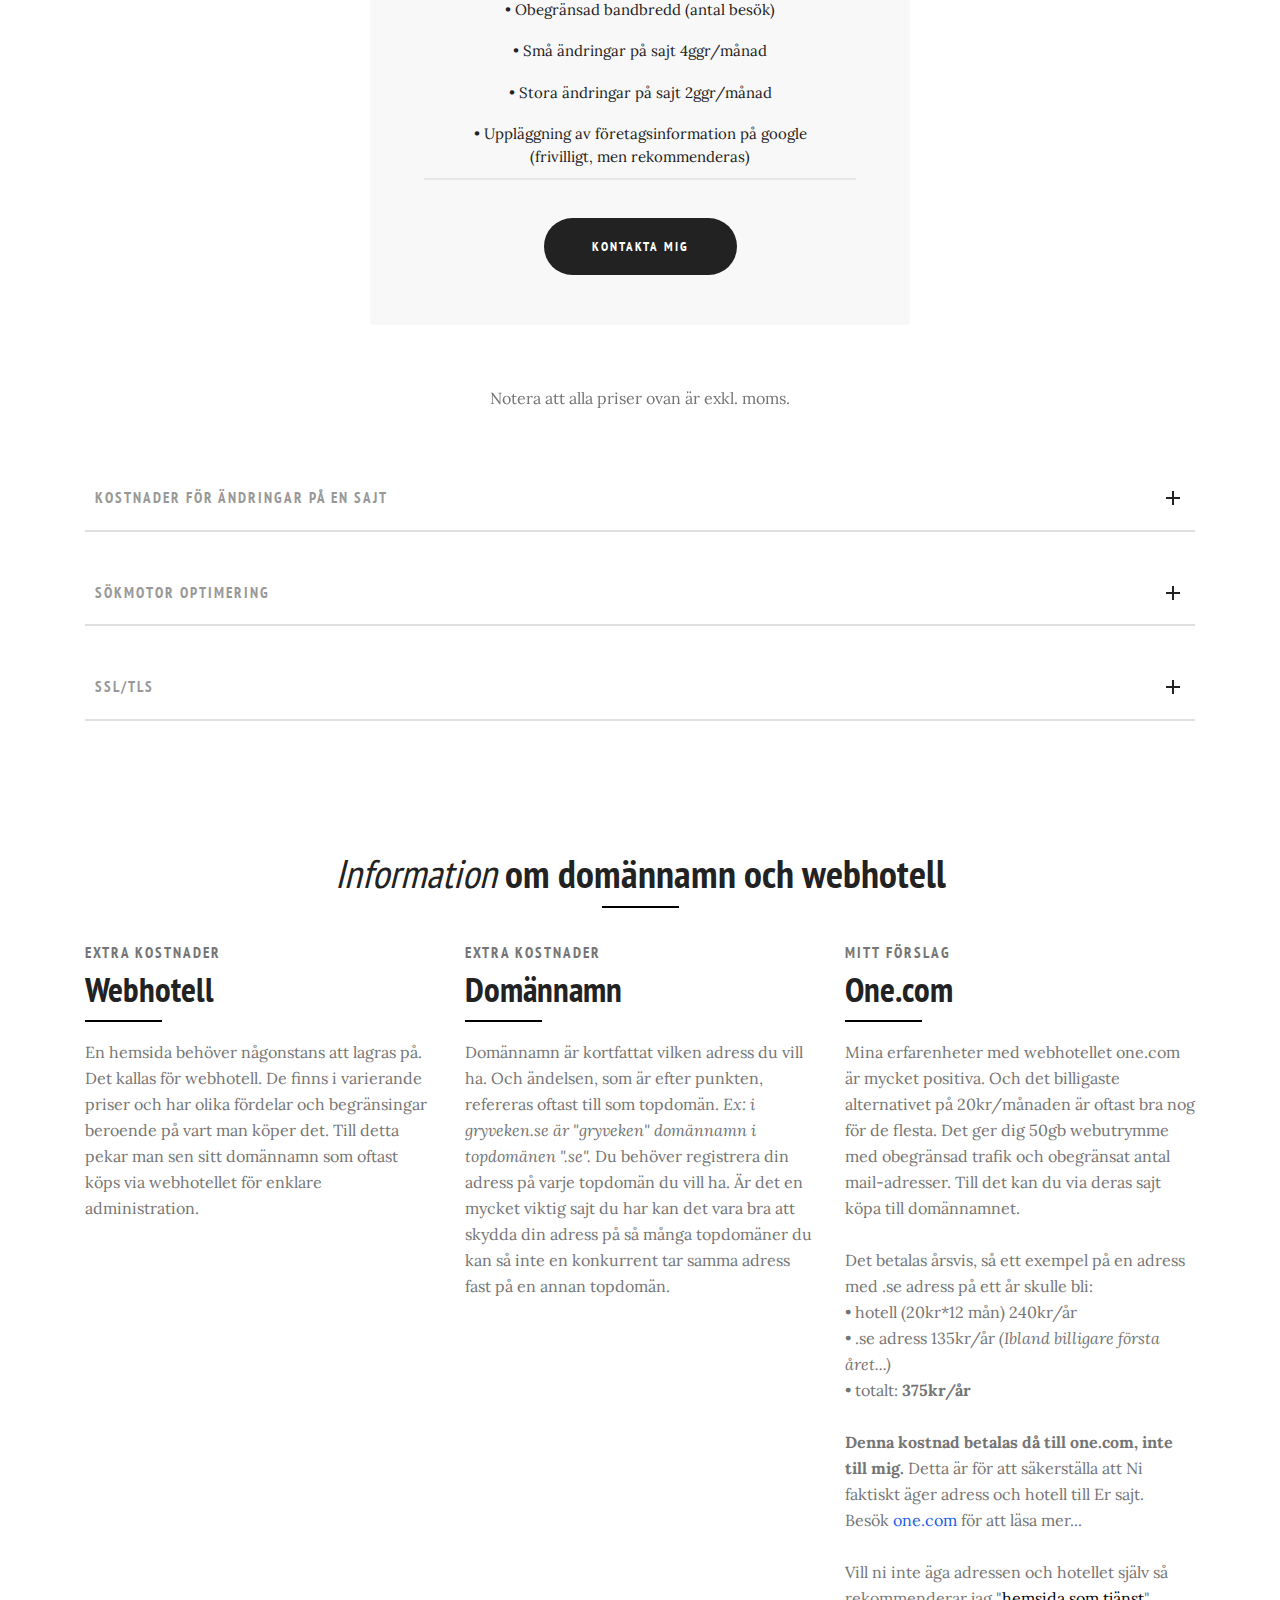
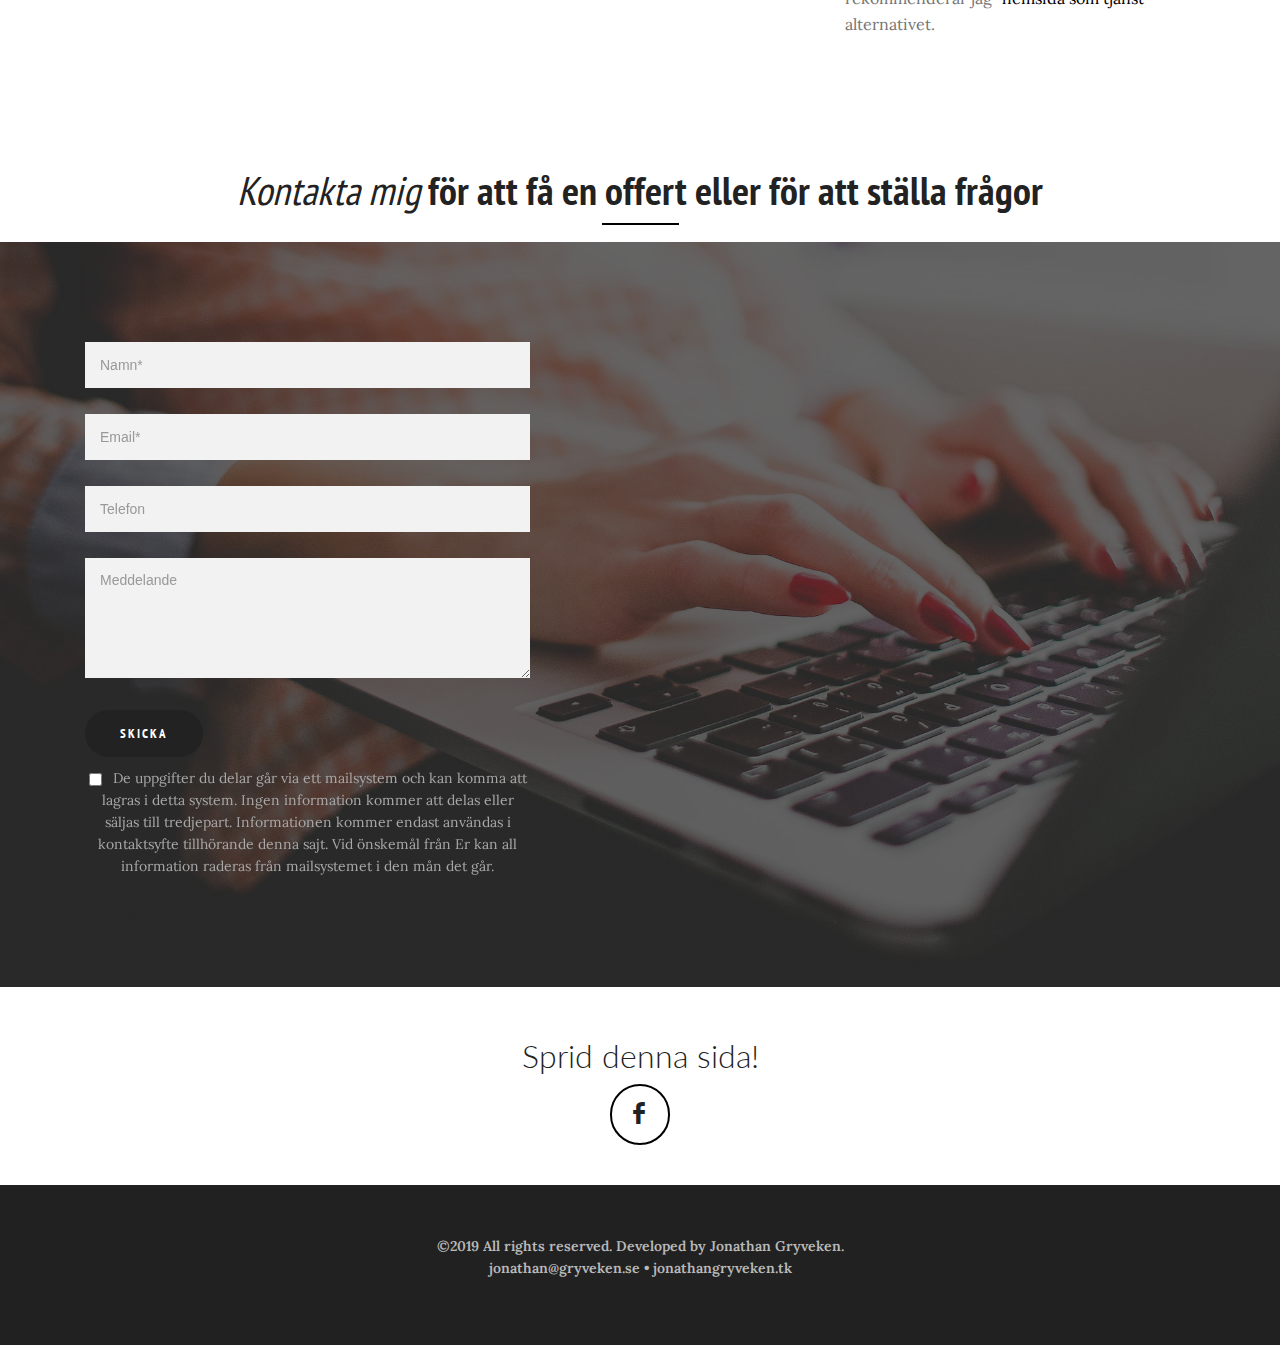
==== commit 5930a817: "create github pages" ====
--- a/index.html
+++ b/index.html
@@ -67,8 +67,8 @@
 
 </section>
 
-<section class="mbr-section--bg-adapted mbr-section--relative header header1 mbr-parallax-background mbr-after-navbar" id="header1-4" data-rv-view="2" style="background-image: url(assets/images/mbr-1620x1080.jpg);">
-        <div class="mbr-overlay" style="opacity: 0.8; background-color: rgb(255, 255, 255);"></div>
+<section class="mbr-section--bg-adapted mbr-section--relative header header1 mbr-parallax-background mbr-after-navbar" id="header1-4" data-rv-view="2" style="background-image: url(assets/images/mbr-3-1920x1280.jpg);">
+        <div class="mbr-overlay" style="opacity: 0.4; background-color: rgb(255, 255, 255);"></div>
     <div id="contact-info" style="padding-top: 100px; padding-bottom: 100px;">
         <div class="container">
             <div class="row vertical-wrap">
@@ -259,7 +259,7 @@
                     <div class="card-text">
                           <div class="mbr-price">
                             <span class="mbr-price-value">kr</span>
-                            <span class="mbr-price-figure">2000</span><span class="mbr-price-term">Faktura, PayPal, Swish eller banköverföring</span>
+                            <span class="mbr-price-figure">1000</span><span class="mbr-price-term">Faktura, PayPal, Swish eller banköverföring</span>
                           </div>
                     </div>
                     <div class="mbr-plan-body card-block">
@@ -282,7 +282,7 @@
                     <div class="card-text">
                           <div class="mbr-price">
                             <span class="mbr-price-value">kr</span>
-                            <span class="mbr-price-figure">5.000</span><span class="mbr-price-term">Faktureras<br></span>
+                            <span class="mbr-price-figure">4.000</span><span class="mbr-price-term">Faktureras<br></span>
                           </div>
                     </div>
                     <div class="mbr-plan-body card-block">
@@ -307,7 +307,7 @@
                     <div class="card-text">
                           <div class="mbr-price">
                             <span class="mbr-price-value">kr</span>
-                            <span class="mbr-price-figure">10.000</span><span class="mbr-price-term">Faktureras</span>
+                            <span class="mbr-price-figure">7.000</span><span class="mbr-price-term">Faktureras</span>
                           </div>
                     </div>
                     <div class="mbr-plan-body card-block">
@@ -332,7 +332,7 @@
                     <div class="card-text">
                           <div class="mbr-price">
                             <span class="mbr-price-value">kr</span>
-                            <span class="mbr-price-figure">25.000</span><span class="mbr-price-term">Faktureras</span>
+                            <span class="mbr-price-figure">15.000</span><span class="mbr-price-term">Faktureras</span>
                           </div>
                     </div>
                     <div class="mbr-plan-body card-block">
@@ -369,7 +369,7 @@
                     <div class="card-text">
                           <div class="mbr-price">
                             <span class="mbr-price-value">kr</span>
-                            <span class="mbr-price-figure">750/mån</span><span class="mbr-price-term">Faktureras löpande per månad eller per år efter ö.k.<br><strong>Startavgift 2000kr<br></strong></span>
+                            <span class="mbr-price-figure">500/mån</span><span class="mbr-price-term">Faktureras löpande per månad eller per år efter ö.k.<br><strong>Startavgift 1500kr<br></strong></span>
                           </div>
                     </div>
                     <div class="mbr-plan-body card-block">
@@ -426,7 +426,7 @@
                                         <h4 class="panel-title mbr-section-subtitle"><a data-toggle="collapse" data-parent="#accordionLeft" href="#collapseOne" aria-expanded="true" aria-controls="collapseOne">Kostnader för ändringar på en sajt<br><span></span></a></h4>
                                     </div>
                                     <div class="panel-collapse" role="tabpanel">
-                                        <div class="panel-body"><p>Ändringar på bilder, text och information på en sajt kostar 1000kr. Samla ihop all nödvändig information och önskemål om önskade ändringar och be om allt samtidigt istället för små ändringar då och då. Korrigeringar av misstag som stavfel, fel bilder, felaktig information och liknande som är mitt fel kostar ingenting.</p></div>
+                                        <div class="panel-body"><p>Ändringar på bilder, text och information på en sajt kostar 750kr. Samla ihop all nödvändig information och önskemål om önskade ändringar och be om allt samtidigt istället för små ändringar då och då. Korrigeringar av misstag som stavfel, fel bilder, felaktig information och liknande som är mitt fel kostar ingenting.</p></div>
                                     </div>
                                 </div>
 
@@ -669,7 +669,7 @@
                                 <h5 class="mbr-section-subtitle">MITT FÖRSLAG</h5>
                                 <h3 class="styled"><a href="http://mobirise.com">O</a>ne.com</h3>
                                 <div class="separator"></div>
-                                <p>Mina erfarenheter med webhotellet one.com är mycket positiva. Och det billigaste alternativet på 20kr/månaden är oftast bra nog för de flesta. Det ger dig 25gb webutrymme med obegränsad trafik och obegränsat antal mail-adresser. Till det kan du via deras sajt köpa till domännamnet.<br><br>Det betalas årsvis, så ett exempel på en adress med .se adress på ett år skulle bli:<br>• hotell (20kr*12 mån) 240kr/år<br>• .se adress 135kr/år<br>• TOTALT: <strong>375kr/år</strong><br><br><strong>Denna kostnad betalas då till one.com, inte till mig.</strong> Detta är för att säkerställa att Ni faktiskt äger adress och hotell till Er sajt.<br>Besök&nbsp;<a href="https://www.one.com/sv/" target="_blank" class="text-info">one.com</a> för att läsa mer...</p>
+                                <p>Mina erfarenheter med webhotellet one.com är mycket positiva. Och det billigaste alternativet på 20kr/månaden är oftast bra nog för de flesta. Det ger dig 50gb webutrymme med obegränsad trafik och obegränsat antal mail-adresser. Till det kan du via deras sajt köpa till domännamnet.<br><br>Det betalas årsvis, så ett exempel på en adress med .se adress på ett år skulle bli:<br>• hotell (20kr*12 mån) 240kr/år<br>• .se adress 135kr/år&nbsp;<em>(Ibland billigare första året...)</em><br>• totalt: <strong>375kr/år</strong><br><br><strong>Denna kostnad betalas då till one.com, inte till mig.</strong> Detta är för att säkerställa att Ni faktiskt äger adress och hotell till Er sajt.<br>Besök&nbsp;<a href="https://www.one.com/sv/" target="_blank" class="text-info">one.com</a> för att läsa mer...<br><br>Vill ni inte äga adressen och hotellet själv så rekommenderar jag "<a href="index.html#pricing-table1-q">hemsida som tjänst</a>" alternativet.</p>
                                 
                             </div>
                         </div>
@@ -683,7 +683,7 @@
     
 </section>
 
-<section class="mbr-section--bg-adapted mbr-section--relative title3" id="title4-m" data-rv-view="44" style="background-color: rgb(255, 255, 255);">
+<section class="mbr-section--bg-adapted mbr-section--relative title3" id="title4-m" data-rv-view="38" style="background-color: rgb(255, 255, 255);">
         
     <div id="contact-info" style="padding-top: 100px; padding-bottom: 0px;">
         <div class="container">
@@ -704,8 +704,8 @@
     </div>
 </section>
 
-<section class="mbr-section mbr-section--bg-adapted mbr-section--relative subscribe subscribe2" id="subscribe2-l" data-rv-view="47" style="background-image: url(assets/images/mbr-1920x1281.jpg);">
-        <div class="mbr-overlay" style="opacity: 0.7; background-color: rgb(255, 255, 255);"></div>
+<section class="mbr-section mbr-section--bg-adapted mbr-section--relative subscribe subscribe2" id="subscribe2-l" data-rv-view="41" style="background-image: url(assets/images/mbr-2-1920x1280.jpg);">
+        <div class="mbr-overlay" style="opacity: 0.7; background-color: rgb(34, 34, 34);"></div>
     <div id="contact-info" style="padding-top: 100px; padding-bottom: 100px;">
         <div class="container">
             <div class="row">
@@ -723,7 +723,7 @@
 
                           <form action="https://mobirise.com/" method="post" data-form-title="Subscribe now">
 
-                              <input type="hidden" value="sm7SthkLOsgYBh69w+KhdvyCrtbJjkqrQfv/9ig/8NAYx6Uk0tnQcR+xjwk4KopAJIeleqSRs7xp3PG1eyGWwg9QTm7adaxdloGuKVxhNXPMj+hcWFRz6xjZxd0UdtNa" data-form-email="true">
+                              <input type="hidden" value="37/i+d15bjfXo6a46/EG2NCnmqeJOXL87Q7KgPeb8VBpXpcM1U2EcAVfgyEO59aEwJyCrrMbbKftAeO4ELmnJeygqLspSz7Xv8aQzRu328aWvK33RaakJ+3U21Zbj6F7" data-form-email="true">
 
                               <div class="form-group">
                                   <label class="form-control-label">Namn*</label>
@@ -759,7 +759,7 @@
     </div>
 </section>
 
-<section class="mbr-section mbr-section-md-padding" id="social1-p" data-rv-view="57" style="background-color: rgb(255, 255, 255); padding-top: 0px; padding-bottom: 30px;">
+<section class="mbr-section mbr-section-md-padding" id="social1-p" data-rv-view="51" style="background-color: rgb(255, 255, 255); padding-top: 0px; padding-bottom: 30px;">
     
     <div class="container">
         <div class="row">
@@ -783,7 +783,7 @@
     </div>
 </section>
 
-<section class="mbr-section--bg-adapted mbr-section--relative mbr-section mbr-section--no-padding" id="footer2-o" data-rv-view="59" style="background-color: rgb(33, 33, 33);">
+<section class="mbr-section--bg-adapted mbr-section--relative mbr-section mbr-section--no-padding" id="footer2-o" data-rv-view="53" style="background-color: rgb(33, 33, 33);">
         
         <footer class="footer">
         <div class="content-wide">
@@ -791,7 +791,7 @@
             <div class="row">
         
                 <div class="copyright nopadding">
-                    <span>©2018 All rights reserved. Developed by Jonathan Gryveken.<br>jonathan@gryveken.se • jonathangryveken.tk<br></span>
+                    <span>©2019 All rights reserved. Developed by Jonathan Gryveken.<br>jonathan@gryveken.se • jonathangryveken.tk<br></span>
                 </div>
             </div>
 
